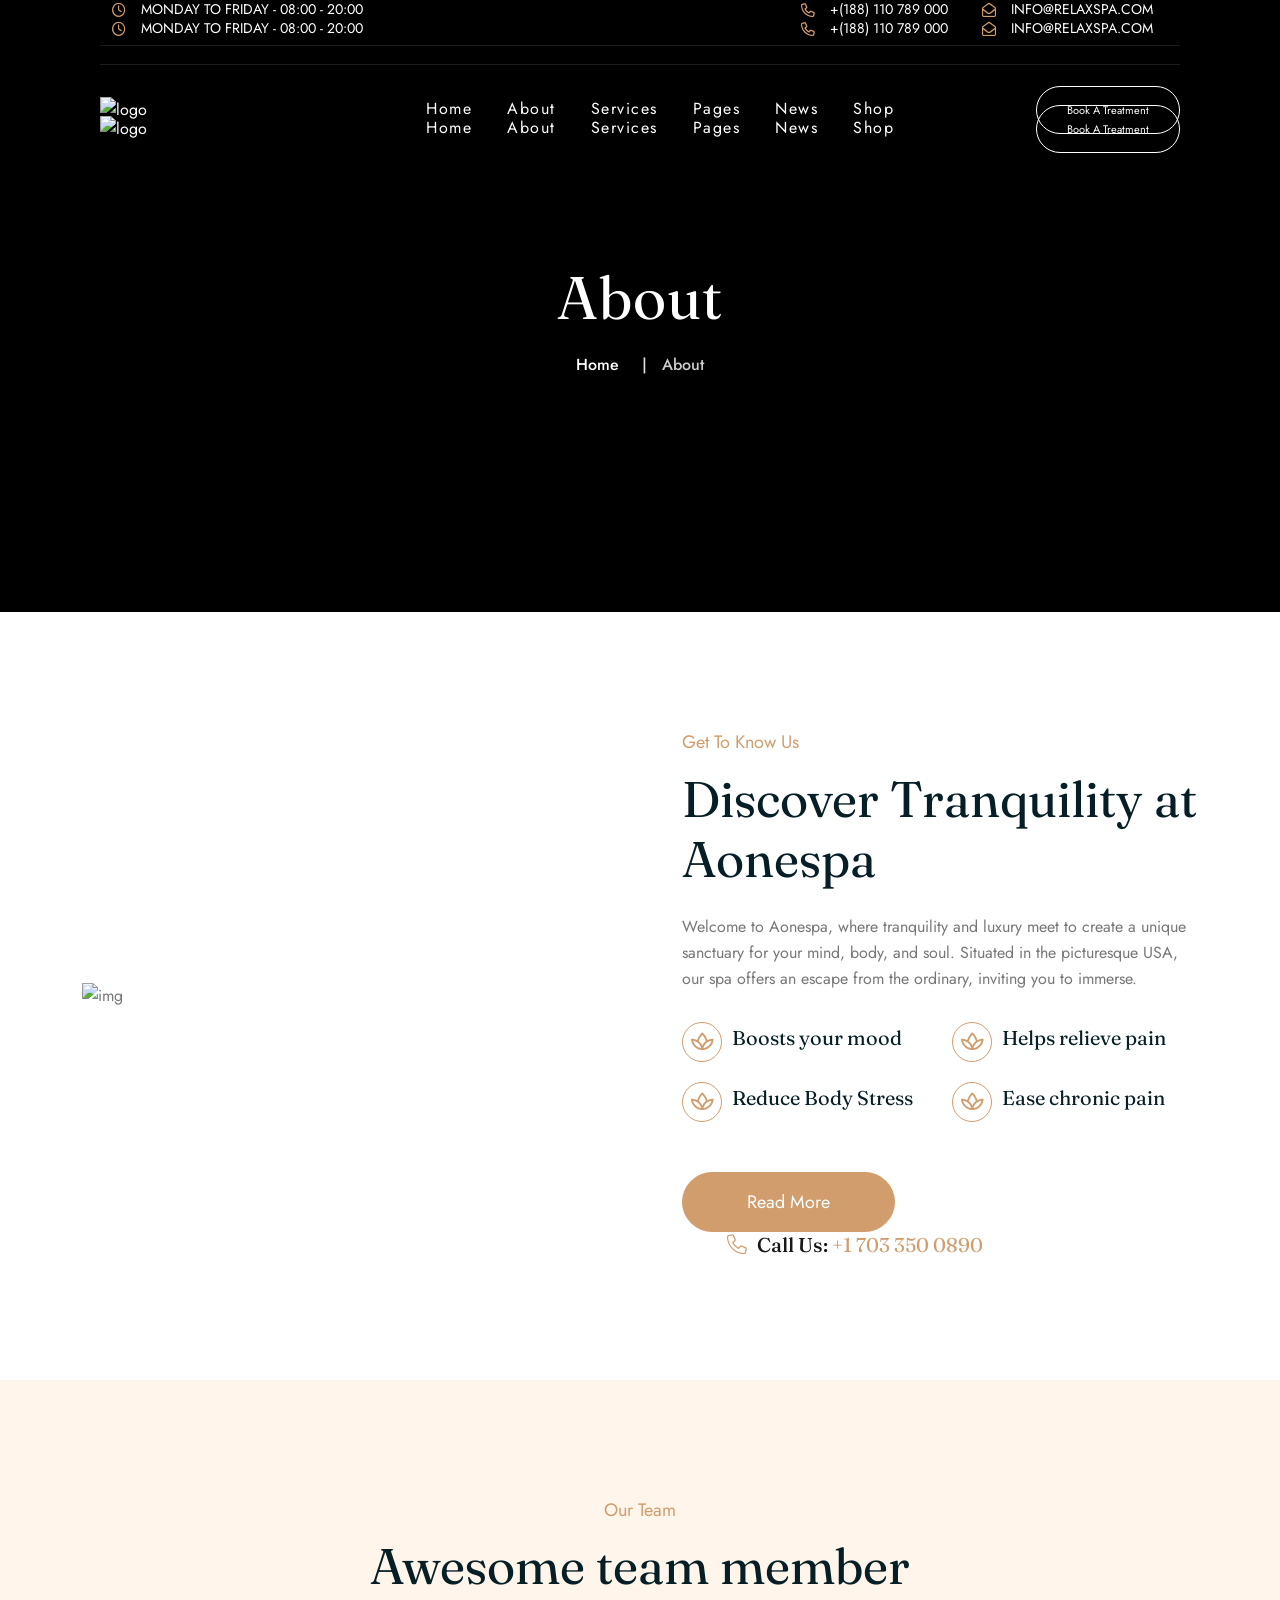
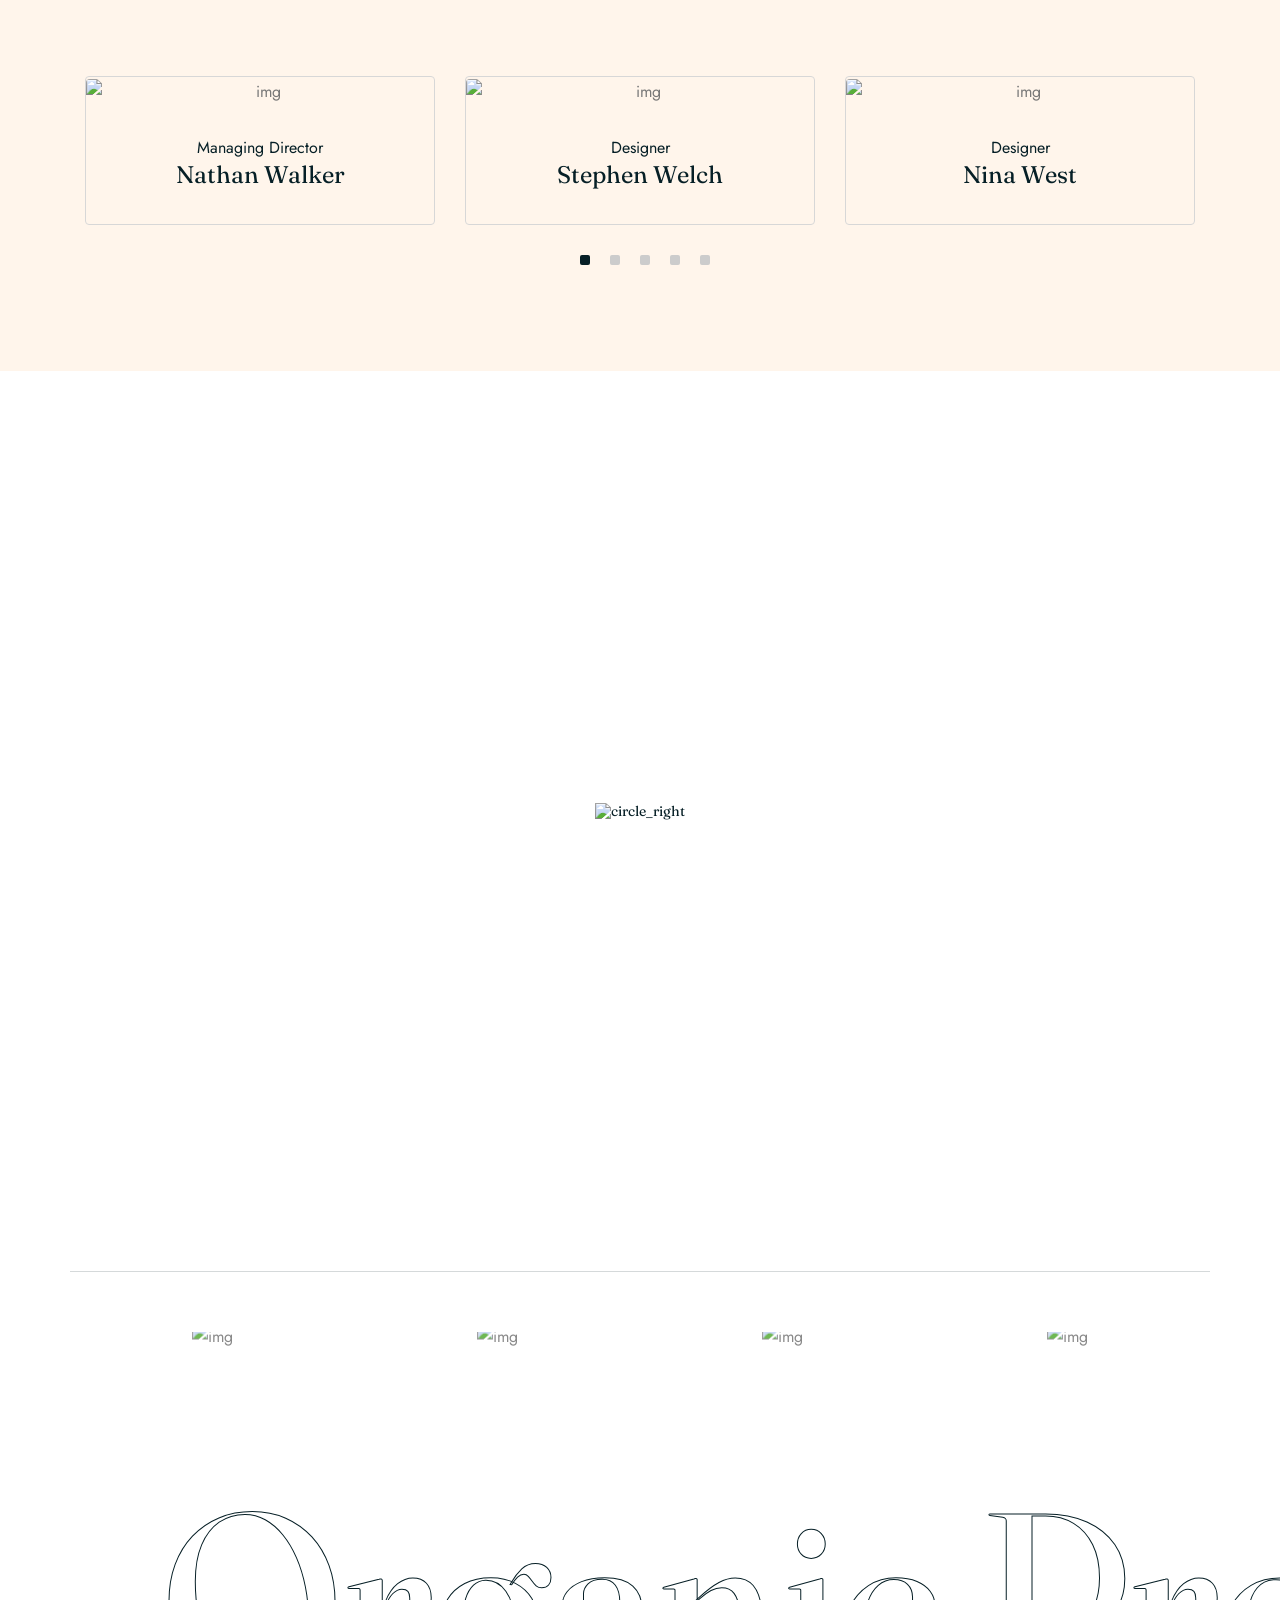
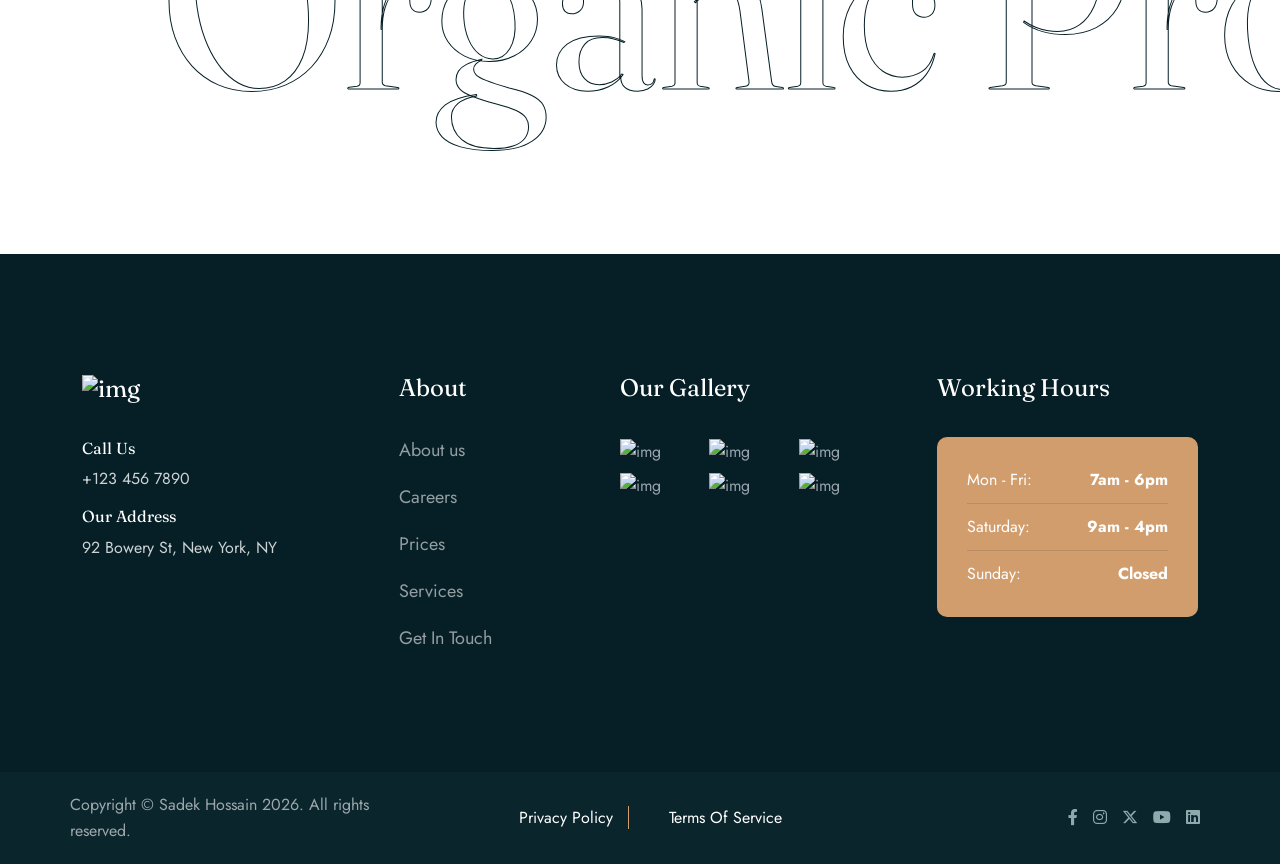
==== about.html @ 5526663e "Add files via upload" ====
<!doctype html>
<html class="no-js" lang="zxx">




<meta http-equiv="content-type" content="text/html;charset=UTF-8" /><!-- /Added by HTTrack -->
<head>
    <meta charset="utf-8">
    <meta http-equiv="x-ua-compatible" content="ie=edge">
    <title>RelaxSpa - Beauty Salon & Spa</title>
    <meta name="description" content="Aonespa - Beauty Salon & Spa PHP Template">
    <meta name="viewport" content="width=device-width, initial-scale=1">
    <link rel="shortcut icon" type="image/x-icon" href="img/favicon.ico">
    <!-- Place favicon.ico in the root directory -->

    <!-- CSS here -->
    <link rel="stylesheet" href="css/bootstrap.min.css">
    <link rel="stylesheet" href="css/animate.min.css">
    <link rel="stylesheet" href="css/magnific-popup.css">
    <link rel="stylesheet" href="fontawesome/css/all.min.css">
    <link rel="stylesheet" href="fontawesome-pro/css/all.min.css">
    <link rel="stylesheet" href="css/dripicons.css">
    <link rel="stylesheet" href="css/slick.css">
    <link rel="stylesheet" href="css/meanmenu.css">
    <link rel="stylesheet" href="css/default.css">
    <link rel="stylesheet" href="css/style.css">
    <link rel="stylesheet" href="css/responsive.css">
</head>

<body>
    <!--  Preloader  -->
    <div id="preloader">
        <div id="loading"> </div>
    </div>
    <!--  Preloader end  -->
    <!-- header -->
         <header class="header-area header">
     <div class="header-top second-header d-none d-lg-block">
         <div class="container-fluid">
             <div class="row align-items-center">
                 <div class="col-xl-6 col-lg-6 col-md-7 d-none d-md-block">
                     <div class="header-cta">
                         <ul>
                             <li>
                                 <div class="call-box">
                                     <div class="icon"><i class="fa-regular fa-clock"></i></div>
                                     <div class="text">
                                         Monday to Friday - <strong>08:00 - 20:00</strong>
                                     </div>
                                 </div>
                             </li>
                         </ul>
                     </div>
                 </div>
                 <div class="col-lg-6 col-md-6 d-none d-md-block text-right">
                     <div class="header-cta">
                         <ul>
                             <li>
                                 <div class="call-box">
                                     <div class="icon"><i class="fa-regular fa-phone"></i></div>
                                     <div class="text">
                                         <strong><a href="tel:+12345678900">+(188) 110 789 000</a></strong>
                                     </div>
                                 </div>
                             </li>
                             <li>
                                 <div class="call-box">
                                     <div class="icon"><i class="fa-regular fa-envelope-open"></i></div>
                                     <div class="text">
                                         <strong><a href="mailto:info@example.com">info@relaxspa.com</a></strong>
                                     </div>
                                 </div>
                             </li>
                         </ul>
                     </div>
                 </div>
             </div>
         </div>
     </div>
     <div id="header-sticky" class="menu-area">
         <div class="container-fluid pl-100 pr-100">
             <div class="second-menu">
                 <div class="row align-items-center">
                     <div class="col-xl-2 col-lg-2">
                         <div class="logo">
                             <a href="index.html"><img src="img/logo/logo.png" alt="logo"></a>
                         </div>
                     </div>
                     <div class="col-xl-8 col-lg-8">

                         <div class="main-menu text-center">
                             <nav id="mobile-menu">
                                 <ul>
                                     <li class="has-sub">
                                         <a href="index.html">Home</a>
                                         <!-- <ul>
                                             <li><a href="index.html">Home Page 01</a></li>
                                             <li><a href="index-2.html">Home Page 02</a></li>
                                         </ul> -->
                                     </li>
                                     <li><a href="about.html">About</a></li>

                                     <li class="has-sub">
                                         <a href="services.html">Services</a>
                                         <ul>
                                             <li> <a href="services.html">Services</a></li>
                                             <li> <a href="single-service.html">Services Details</a></li>
                                         </ul>
                                     </li>
                                     <li class="has-sub"><a href="#">Pages</a>
                                         <ul>
                                             <li><a href="projects.html">Gallery</a></li>
                                             <li><a href="faq.html">Faq</a></li>
                                             <li><a href="team.html">Team</a></li>
                                             <li><a href="team-single.html">Team Details</a></li>
                                             <li><a href="pricing.html">Pricing</a></li>


                                         </ul>
                                     </li>
                                     <li class="has-sub">
                                         <a href="blog.html">News</a>
                                         <ul>
                                             <li><a href="blog.html">Blog</a></li>
                                             <li><a href="blog-details.html">Blog Details</a></li>
                                         </ul>
                                     </li>
                                     
                                     <li><a href="shop.html">Shop</a></li>

                                 </ul>
                             </nav>
                         </div>
                     </div>
                     <div class="col-xl-2 col-lg-2 d-none d-lg-block text-right">
                         <a href="contact.html" class="top-btn mt-10 mb-10"><i class="fa-light fa-heart"></i> Book A Treatment </a>
                     </div>

                     <div class="col-12">
                         <div class="mobile-menu"></div>
                     </div>
                 </div>
             </div>
         </div>
     </div>
 </header>     <header class="header-area header">
     <div class="header-top second-header d-none d-lg-block">
         <div class="container-fluid">
             <div class="row align-items-center">
                 <div class="col-xl-6 col-lg-6 col-md-7 d-none d-md-block">
                     <div class="header-cta">
                         <ul>
                             <li>
                                 <div class="call-box">
                                     <div class="icon"><i class="fa-regular fa-clock"></i></div>
                                     <div class="text">
                                         Monday to Friday - <strong>08:00 - 20:00</strong>
                                     </div>
                                 </div>
                             </li>
                         </ul>
                     </div>
                 </div>
                 <div class="col-lg-6 col-md-6 d-none d-md-block text-right">
                     <div class="header-cta">
                         <ul>
                             <li>
                                 <div class="call-box">
                                     <div class="icon"><i class="fa-regular fa-phone"></i></div>
                                     <div class="text">
                                         <strong><a href="tel:+12345678900">+(188) 110 789 000</a></strong>
                                     </div>
                                 </div>
                             </li>
                             <li>
                                 <div class="call-box">
                                     <div class="icon"><i class="fa-regular fa-envelope-open"></i></div>
                                     <div class="text">
                                         <strong><a href="mailto:info@example.com">info@relaxspa.com</a></strong>
                                     </div>
                                 </div>
                             </li>
                         </ul>
                     </div>
                 </div>
             </div>
         </div>
     </div>
     <div id="header-sticky" class="menu-area">
         <div class="container-fluid pl-100 pr-100">
             <div class="second-menu">
                 <div class="row align-items-center">
                     <div class="col-xl-2 col-lg-2">
                         <div class="logo">
                             <a href="index.html"><img src="img/logo/logo.png" alt="logo"></a>
                         </div>
                     </div>
                     <div class="col-xl-8 col-lg-8">

                         <div class="main-menu text-center">
                             <nav id="mobile-menu">
                                 <ul>
                                     <li class="has-sub">
                                         <a href="index.html">Home</a>
                                         <!-- <ul>
                                             <li><a href="index.html">Home Page 01</a></li>
                                             <li><a href="index-2.html">Home Page 02</a></li>
                                         </ul> -->
                                     </li>
                                     <li><a href="about.html">About</a></li>

                                     <li class="has-sub">
                                         <a href="services.html">Services</a>
                                         <ul>
                                             <li> <a href="services.html">Services</a></li>
                                             <li> <a href="single-service.html">Services Details</a></li>
                                         </ul>
                                     </li>
                                     <li class="has-sub"><a href="#">Pages</a>
                                         <ul>
                                             <li><a href="projects.html">Gallery</a></li>
                                             <li><a href="faq.html">Faq</a></li>
                                             <li><a href="team.html">Team</a></li>
                                             <li><a href="team-single.html">Team Details</a></li>
                                             <li><a href="pricing.html">Pricing</a></li>


                                         </ul>
                                     </li>
                                     <li class="has-sub">
                                         <a href="blog.html">News</a>
                                         <ul>
                                             <li><a href="blog.html">Blog</a></li>
                                             <li><a href="blog-details.html">Blog Details</a></li>
                                         </ul>
                                     </li>
                                     
                                     <li><a href="shop.html">Shop</a></li>

                                 </ul>
                             </nav>
                         </div>
                     </div>
                     <div class="col-xl-2 col-lg-2 d-none d-lg-block text-right">
                         <a href="contact.html" class="top-btn mt-10 mb-10"><i class="fa-light fa-heart"></i> Book A Treatment </a>
                     </div>

                     <div class="col-12">
                         <div class="mobile-menu"></div>
                     </div>
                 </div>
             </div>
         </div>
     </div>
 </header>
    <!-- header-end -->

    <!-- main-area -->
    <main>

        <!-- breadcrumb-area -->
        <section class="breadcrumb-area d-flex align-items-center" style="background-image:url(img/slider/slider_bg1.jpg)">
            <div class="container">
                <div class="row align-items-center">
                    <div class="col-xl-12 col-lg-12">
                        <div class="breadcrumb-wrap text-center">
                            <div class="breadcrumb-title">
                                <h2>About</h2>
                                <div class="breadcrumb-wrap">

                                    <nav aria-label="breadcrumb">
                                        <ol class="breadcrumb">
                                            <li class="breadcrumb-item"><a href="index.html">Home</a></li>
                                            <li class="breadcrumb-item active" aria-current="page">About</li>
                                        </ol>
                                    </nav>
                                </div>
                            </div>
                        </div>
                    </div>

                </div>
            </div>
        </section>
        <!-- breadcrumb-area-end -->
        <!-- about-area -->
        <section class="about-area about-p pt-120 pb-120 p-relative fix">
            <div class="animations-02"><img src="img/bg/ani-img-01.png" alt="an-img-01"></div>
            <div class="container">
                <div class="row justify-content-center align-items-center">
                    <div class="col-lg-6 col-md-12 col-sm-12">
                        <div class="p-relative">
                            <div class="ab-img fade-slide left" data-delay=".4s">
                                <img src="img/features/feature.png" alt="img">
                            </div>

                            <div class="about-text second-about fade-slide right" data-delay=".4s">
                                <span>20+</span>
                                <p>Years of Experience</p>
                            </div>
                        </div>
                    </div>

                    <div class="col-lg-6 col-md-12 col-sm-12">
                        <div class="about-content s-about-content pl-30 fade-slide right" data-delay=".4s">
                            <div class="section-title second-title pb-25">
                                <h5 class="fade-slide bottom">Get to know us</h5>
                                <h2 class="move-line-3d">
                                    Discover Tranquility at Aonespa
                                </h2>
                            </div>
                            <p>Welcome to Aonespa, where tranquility and luxury meet to create a unique sanctuary for your mind, body, and soul. Situated in the picturesque USA, our spa offers an escape from the ordinary, inviting you to immerse.</p>

                            <div class="about-content3 mt-30 mb-20">
                                <div class="row justify-content-center align-items-center">
                                    <div class="col-md-6">
                                        <ul class="green mb-30">
                                            <li>
                                                <h6>Boosts your mood</h6>
                                            </li>
                                            <li>
                                                <h6>Reduce Body Stress</h6>
                                            </li>
                                        </ul>
                                    </div>
                                    <div class="col-md-6">
                                        <ul class="green mb-30">
                                            <li>
                                                <h6>Helps relieve pain</h6>
                                            </li>
                                            <li>
                                                <h6>Ease chronic pain</h6>
                                            </li>
                                        </ul>
                                    </div>
                                </div>
                            </div>
                            <a href="about.html" class="btn  smoth-scroll mr-15">Read More</a>
                            <span class="h-call-box">
                                <div class="icon">
                                    <i class="fa-light fa-phone"></i>
                                </div>
                                <div class="text">
                                    <strong>Call Us:</strong>
                                    <a href="tel:+917052101786"> +1 703 350 0890</a>
                                </div>
                            </span>
                        </div>
                    </div>

                </div>
            </div>
        </section>
        <!-- about-area-end -->

        <!-- team-area -->
        <section class="team-area fix p-relative pt-120 pb-90" style="background:#FFF5EB;">
            <div class="container">
                <div class="row justify-content-center align-items-center">
                    <div class="col-xl-6 col-lg-6">
                        <div class="section-title center-align text-center mb-80">
                            <h5 class="fade-slide bottom">Our Team</h5>
                            <h2 class="move-line-3d">
                                Awesome team member
                            </h2>
                        </div>
                    </div>
                </div>
                <div class="row team-active">
                    <div class="col-xl-3 col-lg-3">
                        <div class="single-team mb-30">
                            <div class="team-thumb">
                                <div class="brd">
                                    <img src="img/team/team-img1.jpg" alt="img">
                                    <div class="team-social">

                                        <ul>

                                            <li><a href="#"><i class="fa-brands fa-pinterest-p"></i></a></li>
                                            <li><a href="#"><i class="fab fa-instagram"></i></a></li>
                                            <li> <a href="#"><i class="fa-brands fa-x-twitter"></i></a></li>
                                            <li><a href="#"><i class="fab fa-facebook-f"></i></a></li>
                                        </ul>
                                    </div>
                                </div>
                                <div class="team-info">
                                    <p>Managing Director</p>
                                    <h4><a href="team-single.html">Nathan Walker</a></h4>

                                </div>
                            </div>
                        </div>
                    </div>
                    <div class="col-xl-3 col-lg-3">
                        <div class="single-team mb-30">
                            <div class="team-thumb">
                                <div class="brd">
                                    <img src="img/team/team-img2.jpg" alt="img">
                                    <div class="team-social">

                                        <ul>

                                            <li><a href="#"><i class="fa-brands fa-pinterest-p"></i></a></li>
                                            <li><a href="#"><i class="fab fa-instagram"></i></a></li>
                                            <li> <a href="#"><i class="fa-brands fa-x-twitter"></i></a></li>
                                            <li><a href="#"><i class="fab fa-facebook-f"></i></a></li>
                                        </ul>
                                    </div>
                                </div>
                                <div class="team-info">
                                    <p>Designer</p>
                                    <h4><a href="team-single.html">Stephen Welch</a></h4>
                                </div>
                            </div>
                        </div>
                    </div>
                    <div class="col-xl-3 col-lg-3">
                        <div class="single-team mb-30">
                            <div class="team-thumb">
                                <div class="brd">
                                    <img src="img/team/team-img3.jpg" alt="img">
                                    <div class="team-social">

                                        <ul>

                                            <li><a href="#"><i class="fa-brands fa-pinterest-p"></i></a></li>
                                            <li><a href="#"><i class="fab fa-instagram"></i></a></li>
                                            <li> <a href="#"><i class="fa-brands fa-x-twitter"></i></a></li>
                                            <li><a href="#"><i class="fab fa-facebook-f"></i></a></li>
                                        </ul>
                                    </div>
                                </div>
                                <div class="team-info">
                                    <p>Designer</p>
                                    <h4><a href="team-single.html">Nina West</a></h4>
                                </div>
                            </div>
                        </div>
                    </div>
                    <div class="col-xl-3 col-lg-3">
                        <div class="single-team mb-30">
                            <div class="team-thumb">
                                <div class="brd">
                                    <img src="img/team/team-img5.jpg" alt="img">
                                    <div class="team-social">

                                        <ul>

                                            <li><a href="#"><i class="fa-brands fa-pinterest-p"></i></a></li>
                                            <li><a href="#"><i class="fab fa-instagram"></i></a></li>
                                            <li> <a href="#"><i class="fa-brands fa-x-twitter"></i></a></li>
                                            <li><a href="#"><i class="fab fa-facebook-f"></i></a></li>
                                        </ul>
                                    </div>
                                </div>
                                <div class="team-info">
                                    <p>Designer</p>
                                    <h4><a href="team-single.html">Jack Martin</a></h4>
                                </div>
                            </div>

                        </div>
                    </div>
                    <div class="col-xl-3 col-lg-3">
                        <div class="single-team mb-30">
                            <div class="team-thumb">
                                <div class="brd">
                                    <img src="img/team/team-img6.jpg" alt="img">
                                    <div class="team-social">
                                        <ul>

                                            <li><a href="#"><i class="fa-brands fa-pinterest-p"></i></a></li>
                                            <li><a href="#"><i class="fab fa-instagram"></i></a></li>
                                            <li> <a href="#"><i class="fa-brands fa-x-twitter"></i></a></li>
                                            <li><a href="#"><i class="fab fa-facebook-f"></i></a></li>
                                        </ul>
                                    </div>
                                </div>
                                <div class="team-info">
                                    <p>Designer</p>
                                    <h4><a href="team-single.html">Elizabeth Joseph</a></h4>
                                </div>
                            </div>
                        </div>
                    </div>
                </div>
            </div>
        </section>
        <!-- team-area-end -->
        <!-- video-area -->
        <section id="video" class="video-area p-relative mt-120">
            <div class="container">
                <div class="row">
                    <div class="col-12">
                        <div class="s-video-wrap" style="background-image:url(img/bg/video-img.jpg)">
                            <div class="s-video-content text-center">
                                <h6><a href="https://www.youtube.com/watch?v=7e90gBu4pas" class="popup-video mb-50"><img src="img/bg/play-button.png" alt="circle_right"></a></h6>

                            </div>
                        </div>
                    </div>

                </div>
            </div>
        </section>
        <!-- video-area-end -->
        <!-- brand-area-end -->
        <div class="brand-area mt-120">
            <div class="container">
                <div class="row brand-active mb-100">
                    <div class="col-xl-2">
                        <div class="single-brand fade-slide top">
                            <img src="img/brand/clogo1.png" alt="img">
                        </div>
                    </div>
                    <div class="col-xl-2">
                        <div class="single-brand fade-slide top">
                            <img src="img/brand/clogo2.png" alt="img">
                        </div>
                    </div>
                    <div class="col-xl-2">
                        <div class="single-brand fade-slide top">
                            <img src="img/brand/clogo3.png" alt="img">
                        </div>
                    </div>
                    <div class="col-xl-2">
                        <div class="single-brand fade-slide top">
                            <img src="img/brand/clogo4.png" alt="img">
                        </div>
                    </div>
                    <div class="col-xl-2">
                        <div class="single-brand fade-slide top">
                            <img src="img/brand/clogo5.png" alt="img">
                        </div>
                    </div>
                    <div class="col-xl-2">
                        <div class="single-brand fade-slide top">
                            <img src="img/brand/clogo3.png" alt="img">
                        </div>
                    </div>
                </div>
            </div>
        </div>
        <!-- brand-area-end -->
        <!-- scrollbox2-area -->
        <div class="scrollbox2 fix pb-120">
            <div class="scrollbox scrollbox--secondary scrollbox--reverse">
                <div class="scrollbox__item">
                    <div class="section-t">
                        <h2>Clinical Treatments <i class="fa-solid fa-star-of-life"></i></h2>
                    </div>
                </div>
                <div class="scrollbox__item">
                    <div class="section-t">
                        <h2>Organic Products <i class="fa-solid fa-star-of-life"></i></h2>
                    </div>
                </div>
                <div class="scrollbox__item">
                    <div class="section-t">
                        <h2>Toxins Free <i class="fa-solid fa-star-of-life"></i></h2>
                    </div>
                </div>
            </div>
        </div>
        <!-- scrollbox2-area-end -->
    </main>
    <!-- main-area-end -->
    <!-- footer -->
     <footer class="footer-bg footer-p" style="background-color: #061F26;">
     <div class="footer-top  pt-120 pb-90">
         <div class="container">
             <div class="row justify-content-between">

                 <div class="col-xl-3 col-lg-6 col-sm-6">
                     <div class="footer-widget mb-30">
                         <div class="f-widget-title">
                             <h2> <img src="img/logo/logo.png" alt="img"></h2>
                         </div>
                         <div class="f-contact">
                             <ul>
                                 <li>
                                     <h6>Call Us</h6>
                                     <span>+123 456 7890</span>
                                 </li>
                                 <li>
                                     <h6>Our Address</h6>
                                     <span>92 Bowery St, New York, NY</span>
                                 </li>
                             </ul>
                         </div>
                     </div>
                 </div>
                 <div class="col-xl-2 col-lg-6 col-sm-6">
                     <div class="footer-widget mb-30">
                         <div class="f-widget-title">
                             <h2>About</h2>
                         </div>
                         <div class="footer-link">
                             <ul>
                                 <li><a href="index.html">About us</a></li>
                                 <li><a href="about.html"> Careers</a></li>
                                 <li><a href="pricing.html"> Prices </a></li>
                                 <li><a href="services.html"> Services</a></li>
                                 <li><a href="contact.html">Get In Touch </a></li>
                             </ul>
                         </div>
                     </div>
                 </div>
                 <div class="col-xl-3 col-lg-6 col-sm-6">
                     <div class="footer-widget mb-30">
                         <div class="f-widget-title">
                             <h2>Our Gallery</h2>
                         </div>
                         <div class="f-insta">
                             <ul>
                                 <li><a href="#"><img src="img/instagram/f-galler-01.png" alt="img"></a></li>
                                 <li><a href="#"><img src="img/instagram/f-galler-02.png" alt="img"></a></li>
                                 <li><a href="#"><img src="img/instagram/f-galler-03.png" alt="img"></a></li>
                                 <li><a href="#"><img src="img/instagram/f-galler-04.png" alt="img"></a></li>
                                 <li><a href="#"><img src="img/instagram/f-galler-05.png" alt="img"></a></li>
                                 <li><a href="#"><img src="img/instagram/f-galler-06.png" alt="img"></a></li>
                             </ul>
                         </div>
                     </div>
                 </div>
                 <div class="col-xl-3 col-lg-6 col-sm-6">
                     <div class="footer-widget mb-30">
                         <div class="f-widget-title">
                             <h2>Working Hours</h2>
                         </div>
                         <div class="f-work-hour">
                             <ul>
                                 <li><span>Mon - Fri:</span> <strong>7am - 6pm</strong></li>
                                 <li><span>Saturday:</span> <strong>9am - 4pm</strong></li>
                                 <li><span>Sunday:</span> <strong>Closed</strong></li>
                             </ul>
                         </div>
                     </div>
                 </div>
             </div>
         </div>
     </div>
     <div class="copyright-wrap" style="background: #0B252D;">
         <div class="container">
             <div class="row align-items-center">
                 <div class="col-lg-4 col-md-6 ">
                     <div class="copy-text">
                         Copyright &copy; Sadek Hossain 2026. All rights reserved.
                     </div>
                 </div>
                 <div class="col-lg-4 col-md-6 text-center">
                     <ul>
                         <li><a href="#">Privacy Policy</a></li>
                         <li><a href="#">Terms Of Service</a></li>
                     </ul>
                 </div>
                 <div class="col-lg-4 col-md-12 text-right text-xl-right">
                     <div class="footer-social">
                         <a href="#"><i class="fab fa-facebook-f"></i></a>
                         <a href="#"><i class="fab fa-instagram"></i></a>
                         <a href="#"><i class="fa-brands fa-x-twitter"></i></a>
                         <a href="#"><i class="fab fa-youtube"></i></a>
                         <a href="#"><i class="fab fa-linkedin"></i></a>
                     </div>
                 </div>
             </div>

         </div>
     </div>
 </footer>
    <!-- footer-end -->

    <!-- JS here -->
    <script src="js/vendor/modernizr-3.5.0.min.js"></script>
    <script src="js/vendor/jquery.min.js"></script>
    <script src="js/jquery-migrate-3.4.1.min.html"></script>
    <script src="js/popper.min.js"></script>
    <script src="js/bootstrap.min.js"></script>
    <script src="js/slick.min.js"></script>
    <script src="js/ajax-form.js"></script>
    <script src="js/paroller.js"></script>
    <script src="js/js_isotope.pkgd.min.js"></script>
    <script src="js/imagesloaded.min.js"></script>
    <script src="js/parallax.min.js"></script>
    <script src="js/jquery.waypoints.min.js"></script>
    <script src="js/jquery.counterup.min.js"></script>
    <script src="js/jquery.scrollUp.min.js"></script>
    <script src="js/jquery.meanmenu.min.js"></script>
    <script src="js/parallax-scroll.js"></script>
    <script src="js/gsap.min.js"></script>
    <script src="js/ScrollTrigger.min.js"></script>
    <script src="js/SplitText.min.js"></script>
    <script src="js/jquery.magnific-popup.min.js"></script>
    <script src="js/element-in-view.js"></script>
    <script src="js/main.js"></script>
</body>



</html>
---- css/dripicons.css ----
@charset "UTF-8";

@font-face {
  font-family: "dripicons-v2";
  src:url("../fonts/dripicons-v2.eot");
  src:url("../fonts/dripicons-v2d41d.eot?#iefix") format("embedded-opentype"),
    url("../fonts/dripicons-v2.woff") format("woff"),
    url("../fonts/dripicons-v2.ttf") format("truetype"),
    url("../fonts/dripicons-v2.svg#dripicons-v2") format("svg");
  font-weight: normal;
  font-style: normal;

}

[data-icon]:before {
  font-family: "dripicons-v2" !important;
  content: attr(data-icon);
  font-style: normal !important;
  font-weight: normal !important;
  font-variant: normal !important;
  text-transform: none !important;
  speak: none;
  line-height: 1;
  -webkit-font-smoothing: antialiased;
  -moz-osx-font-smoothing: grayscale;
}

[class^="dripicons-"]:before,
[class*=" dripicons-"]:before {
  font-family: "dripicons-v2" !important;
  font-style: normal !important;
  font-weight: normal !important;
  font-variant: normal !important;
  text-transform: none !important;
  speak: none;
  line-height: 1;
  -webkit-font-smoothing: antialiased;
  -moz-osx-font-smoothing: grayscale;
}

.dripicons-alarm:before {
  content: "\61";
}
.dripicons-align-center:before {
  content: "\62";
}
.dripicons-align-justify:before {
  content: "\63";
}
.dripicons-align-left:before {
  content: "\64";
}
.dripicons-align-right:before {
  content: "\65";
}
.dripicons-anchor:before {
  content: "\66";
}
.dripicons-archive:before {
  content: "\67";
}
.dripicons-arrow-down:before {
  content: "\68";
}
.dripicons-arrow-left:before {
  content: "\69";
}
.dripicons-arrow-right:before {
  content: "\6a";
}
.dripicons-arrow-thin-down:before {
  content: "\6b";
}
.dripicons-arrow-thin-left:before {
  content: "\6c";
}
.dripicons-arrow-thin-right:before {
  content: "\6d";
}
.dripicons-arrow-thin-up:before {
  content: "\6e";
}
.dripicons-arrow-up:before {
  content: "\6f";
}
.dripicons-article:before {
  content: "\70";
}
.dripicons-backspace:before {
  content: "\71";
}
.dripicons-basket:before {
  content: "\72";
}
.dripicons-basketball:before {
  content: "\73";
}
.dripicons-battery-empty:before {
  content: "\74";
}
.dripicons-battery-full:before {
  content: "\75";
}
.dripicons-battery-low:before {
  content: "\76";
}
.dripicons-battery-medium:before {
  content: "\77";
}
.dripicons-bell:before {
  content: "\78";
}
.dripicons-blog:before {
  content: "\79";
}
.dripicons-bluetooth:before {
  content: "\7a";
}
.dripicons-bold:before {
  content: "\41";
}
.dripicons-bookmark:before {
  content: "\42";
}
.dripicons-bookmarks:before {
  content: "\43";
}
.dripicons-box:before {
  content: "\44";
}
.dripicons-briefcase:before {
  content: "\45";
}
.dripicons-brightness-low:before {
  content: "\46";
}
.dripicons-brightness-max:before {
  content: "\47";
}
.dripicons-brightness-medium:before {
  content: "\48";
}
.dripicons-broadcast:before {
  content: "\49";
}
.dripicons-browser:before {
  content: "\4a";
}
.dripicons-browser-upload:before {
  content: "\4b";
}
.dripicons-brush:before {
  content: "\4c";
}
.dripicons-calendar:before {
  content: "\4d";
}
.dripicons-camcorder:before {
  content: "\4e";
}
.dripicons-camera:before {
  content: "\4f";
}
.dripicons-card:before {
  content: "\50";
}
.dripicons-cart:before {
  content: "\51";
}
.dripicons-checklist:before {
  content: "\52";
}
.dripicons-checkmark:before {
  content: "\53";
}
.dripicons-chevron-down:before {
  content: "\54";
}
.dripicons-chevron-left:before {
  content: "\55";
}
.dripicons-chevron-right:before {
  content: "\56";
}
.dripicons-chevron-up:before {
  content: "\57";
}
.dripicons-clipboard:before {
  content: "\58";
}
.dripicons-clock:before {
  content: "\59";
}
.dripicons-clockwise:before {
  content: "\5a";
}
.dripicons-cloud:before {
  content: "\30";
}
.dripicons-cloud-download:before {
  content: "\31";
}
.dripicons-cloud-upload:before {
  content: "\32";
}
.dripicons-code:before {
  content: "\33";
}
.dripicons-contract:before {
  content: "\34";
}
.dripicons-contract-2:before {
  content: "\35";
}
.dripicons-conversation:before {
  content: "\36";
}
.dripicons-copy:before {
  content: "\37";
}
.dripicons-crop:before {
  content: "\38";
}
.dripicons-cross:before {
  content: "\39";
}
.dripicons-crosshair:before {
  content: "\21";
}
.dripicons-cutlery:before {
  content: "\22";
}
.dripicons-device-desktop:before {
  content: "\23";
}
.dripicons-device-mobile:before {
  content: "\24";
}
.dripicons-device-tablet:before {
  content: "\25";
}
.dripicons-direction:before {
  content: "\26";
}
.dripicons-disc:before {
  content: "\27";
}
.dripicons-document:before {
  content: "\28";
}
.dripicons-document-delete:before {
  content: "\29";
}
.dripicons-document-edit:before {
  content: "\2a";
}
.dripicons-document-new:before {
  content: "\2b";
}
.dripicons-document-remove:before {
  content: "\2c";
}
.dripicons-dot:before {
  content: "\2d";
}
.dripicons-dots-2:before {
  content: "\2e";
}
.dripicons-dots-3:before {
  content: "\2f";
}
.dripicons-download:before {
  content: "\3a";
}
.dripicons-duplicate:before {
  content: "\3b";
}
.dripicons-enter:before {
  content: "\3c";
}
.dripicons-exit:before {
  content: "\3d";
}
.dripicons-expand:before {
  content: "\3e";
}
.dripicons-expand-2:before {
  content: "\3f";
}
.dripicons-experiment:before {
  content: "\40";
}
.dripicons-export:before {
  content: "\5b";
}
.dripicons-feed:before {
  content: "\5d";
}
.dripicons-flag:before {
  content: "\5e";
}
.dripicons-flashlight:before {
  content: "\5f";
}
.dripicons-folder:before {
  content: "\60";
}
.dripicons-folder-open:before {
  content: "\7b";
}
.dripicons-forward:before {
  content: "\7c";
}
.dripicons-gaming:before {
  content: "\7d";
}
.dripicons-gear:before {
  content: "\7e";
}
.dripicons-graduation:before {
  content: "\5c";
}
.dripicons-graph-bar:before {
  content: "\e000";
}
.dripicons-graph-line:before {
  content: "\e001";
}
.dripicons-graph-pie:before {
  content: "\e002";
}
.dripicons-headset:before {
  content: "\e003";
}
.dripicons-heart:before {
  content: "\e004";
}
.dripicons-help:before {
  content: "\e005";
}
.dripicons-home:before {
  content: "\e006";
}
.dripicons-hourglass:before {
  content: "\e007";
}
.dripicons-inbox:before {
  content: "\e008";
}
.dripicons-information:before {
  content: "\e009";
}
.dripicons-italic:before {
  content: "\e00a";
}
.dripicons-jewel:before {
  content: "\e00b";
}
.dripicons-lifting:before {
  content: "\e00c";
}
.dripicons-lightbulb:before {
  content: "\e00d";
}
.dripicons-link:before {
  content: "\e00e";
}
.dripicons-link-broken:before {
  content: "\e00f";
}
.dripicons-list:before {
  content: "\e010";
}
.dripicons-loading:before {
  content: "\e011";
}
.dripicons-location:before {
  content: "\e012";
}
.dripicons-lock:before {
  content: "\e013";
}
.dripicons-lock-open:before {
  content: "\e014";
}
.dripicons-mail:before {
  content: "\e015";
}
.dripicons-map:before {
  content: "\e016";
}
.dripicons-media-loop:before {
  content: "\e017";
}
.dripicons-media-next:before {
  content: "\e018";
}
.dripicons-media-pause:before {
  content: "\e019";
}
.dripicons-media-play:before {
  content: "\e01a";
}
.dripicons-media-previous:before {
  content: "\e01b";
}
.dripicons-media-record:before {
  content: "\e01c";
}
.dripicons-media-shuffle:before {
  content: "\e01d";
}
.dripicons-media-stop:before {
  content: "\e01e";
}
.dripicons-medical:before {
  content: "\e01f";
}
.dripicons-menu:before {
  content: "\e020";
}
.dripicons-message:before {
  content: "\e021";
}
.dripicons-meter:before {
  content: "\e022";
}
.dripicons-microphone:before {
  content: "\e023";
}
.dripicons-minus:before {
  content: "\e024";
}
.dripicons-monitor:before {
  content: "\e025";
}
.dripicons-move:before {
  content: "\e026";
}
.dripicons-music:before {
  content: "\e027";
}
.dripicons-network-1:before {
  content: "\e028";
}
.dripicons-network-2:before {
  content: "\e029";
}
.dripicons-network-3:before {
  content: "\e02a";
}
.dripicons-network-4:before {
  content: "\e02b";
}
.dripicons-network-5:before {
  content: "\e02c";
}
.dripicons-pamphlet:before {
  content: "\e02d";
}
.dripicons-paperclip:before {
  content: "\e02e";
}
.dripicons-pencil:before {
  content: "\e02f";
}
.dripicons-phone:before {
  content: "\e030";
}
.dripicons-photo:before {
  content: "\e031";
}
.dripicons-photo-group:before {
  content: "\e032";
}
.dripicons-pill:before {
  content: "\e033";
}
.dripicons-pin:before {
  content: "\e034";
}
.dripicons-plus:before {
  content: "\e035";
}
.dripicons-power:before {
  content: "\e036";
}
.dripicons-preview:before {
  content: "\e037";
}
.dripicons-print:before {
  content: "\e038";
}
.dripicons-pulse:before {
  content: "\e039";
}
.dripicons-question:before {
  content: "\e03a";
}
.dripicons-reply:before {
  content: "\e03b";
}
.dripicons-reply-all:before {
  content: "\e03c";
}
.dripicons-return:before {
  content: "\e03d";
}
.dripicons-retweet:before {
  content: "\e03e";
}
.dripicons-rocket:before {
  content: "\e03f";
}
.dripicons-scale:before {
  content: "\e040";
}
.dripicons-search:before {
  content: "\e041";
}
.dripicons-shopping-bag:before {
  content: "\e042";
}
.dripicons-skip:before {
  content: "\e043";
}
.dripicons-stack:before {
  content: "\e044";
}
.dripicons-star:before {
  content: "\e045";
}
.dripicons-stopwatch:before {
  content: "\e046";
}
.dripicons-store:before {
  content: "\e047";
}
.dripicons-suitcase:before {
  content: "\e048";
}
.dripicons-swap:before {
  content: "\e049";
}
.dripicons-tag:before {
  content: "\e04a";
}
.dripicons-tag-delete:before {
  content: "\e04b";
}
.dripicons-tags:before {
  content: "\e04c";
}
.dripicons-thumbs-down:before {
  content: "\e04d";
}
.dripicons-thumbs-up:before {
  content: "\e04e";
}
.dripicons-ticket:before {
  content: "\e04f";
}
.dripicons-time-reverse:before {
  content: "\e050";
}
.dripicons-to-do:before {
  content: "\e051";
}
.dripicons-toggles:before {
  content: "\e052";
}
.dripicons-trash:before {
  content: "\e053";
}
.dripicons-trophy:before {
  content: "\e054";
}
.dripicons-upload:before {
  content: "\e055";
}
.dripicons-user:before {
  content: "\e056";
}
.dripicons-user-group:before {
  content: "\e057";
}
.dripicons-user-id:before {
  content: "\e058";
}
.dripicons-vibrate:before {
  content: "\e059";
}
.dripicons-view-apps:before {
  content: "\e05a";
}
.dripicons-view-list:before {
  content: "\e05b";
}
.dripicons-view-list-large:before {
  content: "\e05c";
}
.dripicons-view-thumb:before {
  content: "\e05d";
}
.dripicons-volume-full:before {
  content: "\e05e";
}
.dripicons-volume-low:before {
  content: "\e05f";
}
.dripicons-volume-medium:before {
  content: "\e060";
}
.dripicons-volume-off:before {
  content: "\e061";
}
.dripicons-wallet:before {
  content: "\e062";
}
.dripicons-warning:before {
  content: "\e063";
}
.dripicons-web:before {
  content: "\e064";
}
.dripicons-weight:before {
  content: "\e065";
}
.dripicons-wifi:before {
  content: "\e066";
}
.dripicons-wrong:before {
  content: "\e067";
}
.dripicons-zoom-in:before {
  content: "\e068";
}
.dripicons-zoom-out:before {
  content: "\e069";
}
---- css/default.css ----
/* Deafult Margin & Padding */
/*-- Margin Top --*/
.mt-5 {
	margin-top: 5px;
}
.mt-10 {
	margin-top: 10px;
}
.mt-15 {
	margin-top: 15px;
}
.mt-20 {
	margin-top: 20px;
}
.mt-25 {
	margin-top: 25px;
}
.mt-30 {
	margin-top: 30px;
}
.mt-35 {
	margin-top: 35px;
}
.mt-40 {
	margin-top: 40px;
}
.mt-45 {
	margin-top: 45px;
}
.mt-50 {
	margin-top: 50px;
}
.mt-55 {
	margin-top: 55px;
}
.mt-60 {
	margin-top: 60px;
}
.mt-65 {
	margin-top: 65px;
}
.mt-70 {
	margin-top: 70px;
}
.mt-75 {
	margin-top: 75px;
}
.mt-80 {
	margin-top: 80px;
}
.mt-85 {
	margin-top: 85px;
}
.mt-90 {
	margin-top: 90px;
}
.mt-95 {
	margin-top: 95px;
}
.mt-100 {
	margin-top: 100px;
}
.mt-105 {
	margin-top: 105px;
}
.mt-110 {
	margin-top: 110px;
}
.mt-115 {
	margin-top: 115px;
}
.mt-120 {
	margin-top: 120px;
}
.mt-125 {
	margin-top: 125px;
}
.mt-130 {
	margin-top: 130px;
}
.mt-135 {
	margin-top: 135px;
}
.mt-140 {
	margin-top: 140px;
}
.mt-145 {
	margin-top: 145px;
}
.mt-150 {
	margin-top: 150px;
}
.mt-155 {
	margin-top: 155px;
}
.mt-160 {
	margin-top: 160px;
}
.mt-165 {
	margin-top: 165px;
}
.mt-170 {
	margin-top: 170px;
}
.mt-175 {
	margin-top: 175px;
}
.mt-180 {
	margin-top: 180px;
}
.mt-185 {
	margin-top: 185px;
}
.mt-190 {
	margin-top: 190px;
}
.mt-195 {
	margin-top: 195px;
}
.mt-200 {
	margin-top: 200px;
}
/*-- Margin Bottom --*/

.mb-5 {
	margin-bottom: 5px;
}
.mb-10 {
	margin-bottom: 10px;
}
.mb-15 {
	margin-bottom: 15px;
}
.mb-20 {
	margin-bottom: 20px;
}
.mb-25 {
	margin-bottom: 25px;
}
.mb-30 {
	margin-bottom: 30px;
}
.mb-35 {
	margin-bottom: 35px;
}
.mb-40 {
	margin-bottom: 40px;
}
.mb-45 {
	margin-bottom: 45px;
}
.mb-50 {
	margin-bottom: 50px;
}
.mb-55 {
	margin-bottom: 55px;
}
.mb-60 {
	margin-bottom: 60px;
}
.mb-65 {
	margin-bottom: 65px;
}
.mb-70 {
	margin-bottom: 70px;
}
.mb-75 {
	margin-bottom: 75px;
}
.mb-80 {
	margin-bottom: 80px;
}
.mb-85 {
	margin-bottom: 85px;
}
.mb-90 {
	margin-bottom: 90px;
}
.mb-95 {
	margin-bottom: 95px;
}
.mb-100 {
	margin-bottom: 100px;
}
.mb-105 {
	margin-bottom: 105px;
}
.mb-110 {
	margin-bottom: 110px;
}
.mb-115 {
	margin-bottom: 115px;
}
.mb-120 {
	margin-bottom: 120px;
}
.mb-125 {
	margin-bottom: 125px;
}
.mb-130 {
	margin-bottom: 130px;
}
.mb-135 {
	margin-bottom: 135px;
}
.mb-140 {
	margin-bottom: 140px;
}
.mb-145 {
	margin-bottom: 145px;
}
.mb-150 {
	margin-bottom: 150px;
}
.mb-155 {
	margin-bottom: 155px;
}
.mb-160 {
	margin-bottom: 160px;
}
.mb-165 {
	margin-bottom: 165px;
}
.mb-170 {
	margin-bottom: 170px;
}
.mb-175 {
	margin-bottom: 175px;
}
.mb-180 {
	margin-bottom: 180px;
}
.mb-185 {
	margin-bottom: 185px;
}
.mb-190 {
	margin-bottom: 190px;
}
.mb-195 {
	margin-bottom: 195px;
}
.mb-200 {
	margin-bottom: 200px;
}
/*-- Padding Top --*/

.pt-5 {
	padding-top: 5px;
}
.pt-10 {
	padding-top: 10px;
}
.pt-15 {
	padding-top: 15px;
}
.pt-20 {
	padding-top: 20px;
}
.pt-25 {
	padding-top: 25px;
}
.pt-30 {
	padding-top: 30px;
}
.pt-35 {
	padding-top: 35px;
}
.pt-40 {
	padding-top: 40px;
}
.pt-45 {
	padding-top: 45px;
}
.pt-50 {
	padding-top: 50px;
}
.pt-55 {
	padding-top: 55px;
}
.pt-60 {
	padding-top: 60px;
}
.pt-65 {
	padding-top: 65px;
}
.pt-70 {
	padding-top: 70px;
}
.pt-75 {
	padding-top: 75px;
}
.pt-80 {
	padding-top: 80px;
}
.pt-85 {
	padding-top: 85px;
}
.pt-90 {
	padding-top: 90px;
}
.pt-95 {
	padding-top: 95px;
}
.pt-100 {
	padding-top: 100px;
}
.pt-105 {
	padding-top: 105px;
}
.pt-110 {
	padding-top: 110px;
}
.pt-115 {
	padding-top: 115px;
}
.pt-120 {
	padding-top: 120px;
}
.pt-125 {
	padding-top: 125px;
}
.pt-130 {
	padding-top: 130px;
}
.pt-135 {
	padding-top: 135px;
}
.pt-140 {
	padding-top: 140px;
}
.pt-145 {
	padding-top: 145px;
}
.pt-150 {
	padding-top: 150px;
}
.pt-155 {
	padding-top: 155px;
}
.pt-160 {
	padding-top: 160px;
}
.pt-165 {
	padding-top: 165px;
}
.pt-170 {
	padding-top: 170px;
}
.pt-175 {
	padding-top: 175px;
}
.pt-180 {
	padding-top: 180px;
}
.pt-185 {
	padding-top: 185px;
}
.pt-190 {
	padding-top: 190px;
}
.pt-195 {
	padding-top: 195px;
}
.pt-200 {
	padding-top: 200px;
}
.pt-113 {
	padding-top: 113px;
}
/*-- Padding Bottom --*/

.pb-5 {
	padding-bottom: 5px;
}
.pb-10 {
	padding-bottom: 10px;
}
.pb-15 {
	padding-bottom: 15px;
}
.pb-20 {
	padding-bottom: 20px;
}
.pb-25 {
	padding-bottom: 25px;
}
.pb-30 {
	padding-bottom: 30px;
}
.pb-35 {
	padding-bottom: 35px;
}
.pb-40 {
	padding-bottom: 40px;
}
.pb-45 {
	padding-bottom: 45px;
}
.pb-50 {
	padding-bottom: 50px;
}
.pb-55 {
	padding-bottom: 55px;
}
.pb-60 {
	padding-bottom: 60px;
}
.pb-65 {
	padding-bottom: 65px;
}
.pb-70 {
	padding-bottom: 70px;
}
.pb-75 {
	padding-bottom: 75px;
}
.pb-80 {
	padding-bottom: 80px;
}
.pb-85 {
	padding-bottom: 85px;
}
.pb-90 {
	padding-bottom: 90px;
}
.pb-95 {
	padding-bottom: 95px;
}
.pb-100 {
	padding-bottom: 100px;
}
.pb-105 {
	padding-bottom: 105px;
}
.pb-110 {
	padding-bottom: 110px;
}
.pb-115 {
	padding-bottom: 115px;
}
.pb-120 {
	padding-bottom: 120px;
}
.pb-125 {
	padding-bottom: 125px;
}
.pb-130 {
	padding-bottom: 130px;
}
.pb-135 {
	padding-bottom: 135px;
}
.pb-140 {
	padding-bottom: 140px;
}
.pb-145 {
	padding-bottom: 145px;
}
.pb-150 {
	padding-bottom: 150px;
}
.pb-155 {
	padding-bottom: 155px;
}
.pb-160 {
	padding-bottom: 160px;
}
.pb-165 {
	padding-bottom: 165px;
}
.pb-170 {
	padding-bottom: 170px;
}
.pb-175 {
	padding-bottom: 175px;
}
.pb-180 {
	padding-bottom: 180px;
}
.pb-185 {
	padding-bottom: 185px;
}
.pb-190 {
	padding-bottom: 190px;
}
.pb-195 {
	padding-bottom: 195px;
}
.pb-200 {
	padding-bottom: 200px;
}

.pb-240 {
    padding-bottom: 450px;
}

/*-- Padding Left --*/
.pl-0 {
	padding-left: 0px;
}
.pl-5 {
	padding-left: 5px;
}
.pl-10 {
	padding-left: 10px;
}
.pl-15 {
	padding-left: 15px;
}
.pl-20{
	padding-left: 20px;
}
.pl-25 {
	padding-left: 35px;
}
.pl-30 {
	padding-left: 30px;
}
.pl-35 {
	padding-left: 35px;
}

.pl-35 {
	padding-left: 35px;
}

.pl-40 {
	padding-left: 40px;
}

.pl-45 {
	padding-left: 45px;
}

.pl-50 {
	padding-left: 50px;
}

.pl-55 {
	padding-left: 55px;
}

.pl-60 {
	padding-left: 60px;
}
.pl-65 {
	padding-left: 65px;
}
.pl-70 {
	padding-left: 70px;
}
.pl-75 {
	padding-left: 75px;
}
.pl-80 {
	padding-left: 80px;
}
.pl-85 {
	padding-left: 80px;
}
.pl-90 {
	padding-left: 90px;
}
.pl-95 {
	padding-left: 95px;
}
.pl-100 {
	padding-left: 100px;
}


/*-- Padding Right --*/
.pr-0 {
	padding-right: 0px;
}
.pr-5 {
	padding-right: 5px;
}
.pr-10 {
	padding-right: 10px;
}
.pr-15 {
	padding-right: 15px;
}
.pr-20{
	padding-right: 20px;
}
.pr-25 {
	padding-right: 35px;
}
.pr-30 {
	padding-right: 30px;
}
.pr-35 {
	padding-right: 35px;
}

.pr-35 {
	padding-right: 35px;
}

.pr-40 {
	padding-right: 40px;
}

.pr-45 {
	padding-right: 45px;
}

.pr-50 {
	padding-right: 50px;
}

.pr-55 {
	padding-right: 55px;
}

.pr-60 {
	padding-right: 60px;
}
.pr-65 {
	padding-right: 65px;
}
.pr-70 {
	padding-right: 70px;
}
.pr-75 {
	padding-right: 75px;
}
.pr-80 {
	padding-right: 80px;
}
.pr-85 {
	padding-right: 80px;
}
.pr-90 {
	padding-right: 90px;
}
.pr-95 {
	padding-right: 95px;
}
.pr-100 {
	padding-right: 100px;
}
/*-- margin Right --*/
.mr-40{
    margin-right: 40px;
}
/* font weight */
.f-700{font-weight: 700;}
.f-600{font-weight: 600;}
.f-500{font-weight: 500;}
.f-400{font-weight: 400;}
.f-300{font-weight: 300;}

/* Background Color */

.gray-bg {
	background: #f4f4fe;
}
.white-bg {
	background: #fff;
}
.black-bg {
	background: #222;
}
.theme-bg {
	background: #222;
}
.primary-bg {
	background: #1a237e;
}
/* Color */

.white-color {
	color: #fff;
}
.black-color {
	color: #222;
}
.theme-color {
	color: #222;
}
.primary-color {
	color: #222;
}
/* black overlay */

[data-overlay] {
	position: relative;
}
[data-overlay]::before {
	background: #000 none repeat scroll 0 0;
	content: "";
	height: 100%;
	left: 0;
	position: absolute;
	top: 0;
	width: 100%;
	z-index: 1;
}
[data-overlay="3"]::before {
	opacity: 0.3;
}
[data-overlay="4"]::before {
	opacity: 0.4;
}
[data-overlay="5"]::before {
	opacity: 0.5;
}
[data-overlay="6"]::before {
	opacity: 0.6;
}
[data-overlay="7"]::before {
	opacity: 0.7;
}
[data-overlay="8"]::before {
	opacity: 0.8;
}
[data-overlay="9"]::before {
	opacity: 0.9;
}


.text-right{
text-align: right;
}
a {
    text-decoration: none;
}
/*********************** Demo - 20 *******************/
.box20{position:relative}
.box20:after,.box20:before{position:absolute;content:""}
.box20:before{width:80%;height:220%;background:#061F26;top:-50%;left:-100%;z-index:1;transform:rotate(25deg);transform-origin:center top 0;transition:all .5s ease 0s}
.box20:hover:before{left:10%}
.box20:after{width:55%;height:175%;background-color:rgba(0,0,0,.8);bottom:-1000%;left:53%;transform:rotate(-33deg);transform-origin:center bottom 0;transition:all .8s ease 0s}
.box20 .box-content,.box20 .icon{width:100%;padding:0 20px;position:absolute;left:0;z-index:2;transition:all 1.1s ease 0s}
.box20:hover:after{bottom:-70%}
.box20 img{width:100%;height:auto}
.box20 .box-content{top:-100%;color:#fff}
.box20:hover .box-content{top:30px}
.box20 .title{font-size:24px;margin:0; color: #fff;}
.box20 .icon li a,.box20 .post{display:inline-block;font-size:14px}
.box20 .post{margin-top:5px}
.box20 .icon{list-style:none;margin:0;bottom:-100%}
.box20:hover .icon{bottom:25px}
.box20 .icon li{display:inline-block}
.box20 .icon li a{width:35px;height:35px;line-height:35px;background:#444;border-radius:50%;margin:0 3px;color:#fff;text-align:center;transition:all .5s ease 0s}
.box20 .icon li a:hover{background:#fff;color:#ff402a}
@media only screen and (max-width:990px){.box20{margin-bottom:30px}
}
@media only screen and (max-width:479px){.box20 .title{font-size:20px}
}



 /* The flip card container - set the width and height to whatever you want. We have added the border property to demonstrate that the flip itself goes out of the box on hover (remove perspective if you don't want the 3D effect */
.flip-card {
  background-color: transparent;
  width: 100%;
  height: 352px;
  perspective: 1000px; /* Remove this if you don't want the 3D effect */
}

/* This container is needed to position the front and back side */
.flip-card-inner {
  position: relative;
  width: 100%;
  height: 100%;
  text-align: center;
  transition: transform 0.8s;
  transform-style: preserve-3d;
}

/* Do an horizontal flip when you move the mouse over the flip box container */
.flip-card:hover .flip-card-inner {
  transform: rotateY(180deg);
}

/* Position the front and back side */
.flip-card-front, .flip-card-back {
  position: absolute;
  width: 100%;
  height: 100%;
  -webkit-backface-visibility: hidden; /* Safari */
  backface-visibility: hidden;
}

/* Style the front side (fallback if image is missing) */
.flip-card-front {
  background-color: #bbb;
  color: black;
}

/* Style the back side */
.flip-card-back {
  background-color: #061F26;
  color: white;
  transform: rotateY(180deg);
} 
.flip-card-back h4{
    color: #fff;
}
.flip-card-back h4 a:hover{
    color: #fff;
}
.flip-card-back .social{
    margin-top: 10px;
}

.flip-card-back .social a {
    width: 40px;
    height: 40px;
    border-radius: 50%;
    background: #fff;
    display: inline-block;
    line-height: 40px;
    color: #061F26;
}
.flip-card-back .social a:hover {
    background: #001659;
    display: inline-block;
    line-height: 40px;
    color: #fff;
}
/*ZoomIn Hover Effect*/
    .hover-zoomin a {
      display: block;
      position: relative;
      overflow: hidden;
    }
    .hover-zoomin img {
      width: 100%;
      height: auto;
      -webkit-transition: all 0.5s ease-in-out;
      -moz-transition: all 0.5s ease-in-out;
      -o-transition: all 0.5s ease-in-out;
      -ms-transition: all 0.5s ease-in-out;
      transition: all 0.5s ease-in-out;
    }
    .hover-zoomin:hover img {
      -webkit-transform: scale(1.2);
      -moz-transform: scale(1.2);
      -o-transform: scale(1.2);
      -ms-transform: scale(1.2);
      transform: scale(1.2);
    }
---- css/style.css ----
/* CSS Index
-----------------------------------
1. Theme default css
2. header
3. slider
4. about
5. features
6. services
7. video
8. choose
9. brand
10. work-process
11. team
12. counter
13. cta
14. testimonial
15. blog
16. pagination
17. f-cta
18. pricing
19. contact
20. footer

*/

@import url('https://fonts.googleapis.com/css2?family=Fraunces:ital,opsz,wght@0,9..144,100..900;1,9..144,100..900&amp;display=swap');
@import url('https://fonts.googleapis.com/css2?family=Jost:ital,wght@0,100..900;1,100..900&amp;display=swap');

/* 1. Theme default css */
body {
    font-family: "Jost", sans-serif;
    font-size: 16px;
    font-weight: normal;
    color: #777;
    font-style: normal;
    line-height: 26px;
}

/*--- LOADING ---*/
#loading {
    background-image: url("../img/logo/logo.png");
    background-position: center center;
    background-repeat: no-repeat;
    height: 100%;
    left: 4%;
    margin: -100px 0 0 -50px;
    position: absolute;
    top: 10%;
    width: 100%;
}

#preloader {
    background: #061f26;
    bottom: 0;
    left: 0;
    position: fixed;
    right: 0;
    top: 0;
    z-index: 9999;
}

.pb-380 {
    padding-bottom: 380px;
}

.circle-left {
    position: relative;
    top: -4px;
    margin-right: 2px;
}

.text-left {
    text-align: left !important;
}

.mean-container a.meanmenu-reveal span {
    background: no-repeat;
    display: block;
    height: 3px;
    margin-top: 3px;
    border-top: 3px solid #fff;
}

.mean-container .mean-nav ul li a {
    border-top: 1px solid rgba(217, 217, 217, 0.5);
    color: #333;
    display: block;
    float: left;
    margin: 0;
    padding: 10px 5%;
    text-align: left;
    text-decoration: none;
    text-transform: uppercase;
    width: 90%;
    font-size: 15px;
    font-weight: 600;
}

.mean-container .mean-nav {
    background: #FFFFFF 0% 0% no-repeat padding-box;
    box-shadow: 3px 4px 15px #0000001A;
    position: absolute;
}

.mean-container .mean-nav ul {
    overflow: hidden;
}

.mean-container .mean-nav ul li a.mean-expand {
    text-align: right;
    top: 0;
    width: 100%;
    z-index: 2;
    padding: 9px 12px;
}

.mean-container .mean-nav ul li a.mean-expand:hover {
    background: rgba(0, 0, 0, 0);
}

.srb-line {
    width: 100%;
    text-align: center;
    position: absolute;
    bottom: -90px;
}

.line5 {
    display: block;
}

.mr-15 {
    margin-right: 15px;
}

.img {
    max-width: 100%;
    transition: all 0.3s ease-out 0s;
}

.f-left {
    float: left
}

.f-right {
    float: right
}

.fix {
    overflow: hidden
}

a,
.button {
    -webkit-transition: all 0.3s ease-out 0s;
    -moz-transition: all 0.3s ease-out 0s;
    -ms-transition: all 0.3s ease-out 0s;
    -o-transition: all 0.3s ease-out 0s;
    transition: all 0.3s ease-out 0s;
}

a:focus,
.button:focus {
    text-decoration: none;
    outline: none;
}

a:focus,
a:hover,
.portfolio-cat a:hover,
.footer -menu li a:hover {
    text-decoration: none;
}

.btn.focus,
.btn:focus {
    outline: 0;
    box-shadow: none;
}

a,
button {
    color: #101010;
    outline: medium none;
}

a:hover {
    color: #061F26;
}

.box20 .title a {
    color: #fff;
}

.box20 .title a:hover {
    color: #444;
}

button:focus,
input:focus,
input:focus,
textarea,
textarea:focus {
    outline: none;
    box-shadow: none;
}

.uppercase {
    text-transform: uppercase;
}

.capitalize {
    text-transform: capitalize;
}

h1,
h2,
h3,
h4,
h5,
h6 {
    font-family: "Fraunces", serif;
    color: #061F26;
    margin-top: 0px;
    font-style: normal;
    font-weight: 400;
    text-transform: normal;
}

h1 a,
h2 a,
h3 a,
h4 a,
h5 a,
h6 a {
    color: inherit;
}

h1 {
    font-size: 40px;
    font-weight: 600;
}

h2 {
    font-size: 35px;
}

h3 {
    font-size: 28px;
}

h4 {
    font-size: 22px;
}

h5 {
    font-size: 18px;
}

h6 {
    font-size: 16px;
}

ul {
    margin: 0px;
    padding: 0px;
}

li {
    list-style: none
}

p {


    margin-bottom: 15px;
}

hr {
    border-bottom: 1px solid #eceff8;
    border-top: 0 none;
    margin: 30px 0;
    padding: 0;
}

label {
    color: #7e7e7e;
    cursor: pointer;
    font-size: 14px;
    font-weight: 400;
}

*::-moz-selection {
    background: #d6b161;
    color: #fff;
    text-shadow: none;
}

::-moz-selection {
    background: #444;
    color: #fff;
    text-shadow: none;
}

::selection {
    background: #444;
    color: #fff;
    text-shadow: none;
}

*::-moz-placeholder {
    color: #555555;
    font-size: 14px;
    opacity: 1;
}

*::placeholder {
    color: #555555;
    font-size: 14px;
    opacity: 1;
}

.theme-overlay {
    position: relative
}

.theme-overlay::before {
    background: #1696e7 none repeat scroll 0 0;
    content: "";
    height: 100%;
    left: 0;
    opacity: 0.6;
    position: absolute;
    top: 0;
    width: 100%;
}

.separator {
    border-top: 1px solid #f2f2f2
}


/* button style */

.btn {
    color: #fff;
    display: inline-block;
    font-size: 18px;
    line-height: 1;
    margin-bottom: 0;
    padding: 20px 64px;
    text-align: center;
    position: relative;
    z-index: 1;
    text-transform: capitalize;
    background: #D19D6D;
    border: 1px solid #D19D6D;
    border-radius: 30px;
}

.btn i {
    margin-left: 10px;
    font-size: 18px;
}

.btn:hover,
.btn.active {
    background: none;
    border: 1px solid #061F26;
    color: #061F26;
}

.btn:hover::before,
.btn.active::before {
    content: "";
    position: absolute;
    width: 100%;
    height: 1px;
    background: #061F26;
    top: -5px;
    left: 0;
    display: none;
}

.btn:hover::after,
.btn.active::after {
    content: "";
    position: absolute;
    width: 100%;
    height: 1px;
    background: #061F26;
    bottom: -5px;
    left: 0;
    display: none;
}


.slider-btn:hover .btn-after {
    margin-top: -50px;
    margin-left: 0px;
}

.btn.ss-btn:hover {
    border-color: #fff;
    color: #fff;
}

/* scrollUp */
#scrollUp {
    background: #061F26;
    height: 45px;
    width: 45px;
    right: 50px;
    bottom: 77px;
    color: #fff;
    font-size: 20px;
    text-align: center;
    border-radius: 50%;
    font-size: 22px;
    line-height: 45px;
    transition: .3s;
}

#scrollUp:hover {
    background: #061F26;
}

/* 2. header */
.header-area.header {
    margin-bottom: -180px;
}

.header-top {
    padding-top: 40px;
    border-bottom: 1px solid #e6e6e6;
    padding-bottom: 30px;
}

.innder-ht {
    padding: 10px 0;
}

.wellcome-text p {
    margin-bottom: 0;
    color: #8a8a8a;
}

.header-cta ul li {
    display: inline-block;
    padding-right: 15px;
    margin-right: 15px;
    text-transform: uppercase;
}

.header-cta ul li:first-child {
    margin-left: 0;
}

.header-cta ul li:last-child {
    padding-right: 0;
    border-right: none;
}

.header-cta ul li i {
    display: inline-block;
    margin-right: 5px;
    position: relative;
    top: 1px;
    color: #d19d6d;
}

.header-top-cta ul li {
    display: inline-block;
    width: 200px;
    margin-right: 80px;
}

.header-top-cta ul li:last-child {
    margin-right: 0;
}

.h-cta-icon {
    float: left;
    display: block;
    margin-right: 20px;
}

.h-cta-content {
    overflow: hidden;
}

.h-cta-content h5 {
    font-size: 14px;
    text-transform: uppercase;
    letter-spacing: 2px;
    margin-bottom: 0;
}

.h-cta-content p {
    margin-bottom: 0;
    line-height: 1.5;
}

.menu-area {
    position: relative;
}

.menu .sub-menu {
    display: none;
    position: absolute;
    background-color: #ffff;
    min-width: 250px;
    z-index: 1;
    transition: all 0.3s ease-in-out;
    margin-top: 15px;
    border-top: 4px solid #faa292;
    box-shadow: 0 10px 15px rgba(25, 25, 25, 0.1);
    -webkit-box-shadow: 0 10px 15px rgba(25, 25, 25, 0.1);
}

.menu .sub-menu,
.menu .children {
    display: none;
    position: absolute;
    background-color: #ffff;
    min-width: 250px;
    z-index: 1;
    transition: all 0.3s ease-in-out;
    margin-top: 15px;
    border-top: 4px solid #061F26;
    box-shadow: 0 10px 15px rgba(25, 25, 25, 0.1);
    -webkit-box-shadow: 0 10px 15px rgba(25, 25, 25, 0.1);
}

.main-menu {
    position: relative;
    z-index: 9;
}

.menu .sub-menu li {
    margin-left: 0 !important;
    float: left;
    border-bottom: 1px solid #ddd;
    width: 100%;
    text-align: left;
}

.main-menu .sub-menu li a {
    padding: 15px;
}

.menu .sub-menu li,
.menu .children li {
    margin-left: 0 !important;
    float: left;
    border-bottom: 1px solid #ddd;
    width: 100%;
    text-align: left;
}

.menu .menu-item-has-children:hover > ul {
    display: block;
    margin-top: 0px;
}

.main-menu .menu-item-has-children > ul > .menu-item-has-children > ul {
    display: none;
    position: absolute;
    background-color: #ffff;
    width: 250px;
    z-index: 1;
    padding: 0;
    margin-left: -255px;
    margin-top: 0;
    top: -3px;
}

.menu .menu-item-has-children:hover > ul,
.menu .page_item_has_children:hover > ul {
    display: block;
    margin-top: 0px;
}

.menu .page_item_has_children > ul > .page_item_has_children:hover > ul {
    margin-left: -265px;
    margin-top: 0;
    top: -3px;
}

.main-menu .menu-item-has-children > ul > .menu-item-has-children:hover > ul,
.menu .page_item_has_children > ul > .page_item_has_children:hover > ul {
    display: block;
}

.main-menu .menu-item-has-children > ul > .menu-item-has-children:hover > ul {
    display: block;
}

.main-menu .menu-item-has-children > ul > .menu-item-has-children > ul > .menu-item-has-children > ul {
    display: none;
    position: absolute;
    background-color: #ffff;
    width: 250px;
    z-index: 1;
    padding: 0;
    margin-left: 255px;
    margin-top: 0;
    top: -3px;
}

.main-menu ul li {
    display: inline-block;
    margin-left: 25px;
    position: relative;
}

.main-menu ul li.active a {
    color: #061F26;
}

.main-menu ul li a {
    display: block;
    color: #fff;
    padding: 20px 0;
    font-weight: 400;
    position: relative;
    font-size: 16px;
    text-transform: capitalize;
    letter-spacing: 1.5px;
}

.main-menu ul li a::after {
    content: "+";
    margin-left: 10px;
    color: #061F26;
    display: none;
}

.main-menu ul li:last-child a::after,
.main-menu .has-sub ul li a::after {
    display: none;
}

.main-menu ul li:first-child {
    margin-left: 0;
}

.menu-area .menu-tigger {
    cursor: pointer;
    display: inline-block;
}

.menu-area .menu-tigger span {
    height: 2px;
    width: 30px;
    background: #2935bb;
    display: block;
    margin: 7px 0;
    transition: .3s;
}

.main-menu ul li:hover > a {
    color: #D19D6D;
}

.main-menu ul li:hover > a::before {
    width: 100%;
}

.display-ib {
    display: inline-block;
}

.header-social a {
    font-size: 14px;
    display: inline-block;
    margin-left: 15px;
    text-align: center;
    color: #191D3B;
}

.search-top {
    display: inline-block;
}

.search-top li a {
    color: #061F26;
    float: left;
    background: #061F26;
    padding: 10px 20px;
    margin-top: 6px;
    font-size: 20px;
}

.search-top li:last-child {
    border: none;
}

.header-social a:hover {
    color: #fff;
}

.sticky-menu {
    left: 0;
    margin: auto;
    position: fixed !important;
    top: 0;
    width: 100%;
    box-shadow: 0 0 60px 0 rgba(0, 0, 0, .07);
    z-index: 5 !important;
    background: #061F26;
    -webkit-animation: 300ms ease-in-out 0s normal none 1 running fadeInDown;
    animation: 300ms ease-in-out 0s normal none 1 running fadeInDown;
    -webkit-box-shadow: 0 10px 15px rgba(25, 25, 25, 0.1);
    padding: 15px 0;
}

.responsive {
    display: none;
}

#mobile-menu {
    display: block;
}

.right-menu li {
    float: right;
    padding: 10px 20px 10px 0;
}

.right-menu li:last-child {
    padding-right: 0;
}

.right-menu .icon {
    float: left;
    margin-right: 20px;
}

.right-menu .text {
    float: left;
    padding-top: 5px;
}

.right-menu .text span {
    display: block;
    color: #517496;
}

.right-menu .text strong {
    color: #fff;
    font-size: 22px;
    font-weight: 900;
    font-family: "Playfair Display", serif;
}

.menu-search {
    padding: 10px 22px 10px 0;
    border-right: 1px solid #e7e7e7;
}

.menu-search a {
    font-size: 16px;
    display: inline-block;
    margin-top: 5px;
    background: #ffffff4a;
    text-align: center;
    line-height: 33px;
    border-radius: 50%;
    color: #061F26;
}

.top-btn {
    padding: 15px 30px;
    color: #fff;
    text-align: center;
    font-size: 18px;
    border: 1px solid #fff;
    border-radius: 30px;
}

.top-btn i {
    font-size: 16px;
    margin-right: 5px;
}

.top-btn:hover {
    color: #D19D6D;
    border: 1px solid #D19D6D;
}

.sticky-menu .logo {
    margin-top: 0;
    line-height: 61px;
    height: auto;
}

.slider-content {
    position: relative;
    z-index: 2;

}

.slider-bg .banner-img {
    overflow: hidden;
    height: 738px;
    margin-top: 115px;
    margin-right: -62px;
}

.slider-content.s-slider-content.text2 {
    margin-top: 0;
}

.slider-content.s-slider-content.text3 {
    margin-top: 168px;
}

.slider-price {
    position: absolute;
    right: 0;
    bottom: 0;
}

.slider-price h3 {
    color: #fff;
}

.slider-price h2 {
    color: #061F26;
    font-size: 60px;
    font-weight: 500;
}

.slider-btn {
    display: inline-block;
    position: relative;
}

.slider-active .slick-dots {
    position: absolute;
    top: 40%;
    left: 22%;
}

.slider-active .slick-dots li button {
    text-indent: -99999px;
    border: none;
    padding: 0;
    height: 1px;
    margin-left: 10px;
    background: #061F26;
    border-radius: 50px;
    z-index: 1;
    cursor: pointer;
    transition: .3s;

}

.slider-active .slick-dots li.slick-active button {
    width: 50px;
    background: #061F26;
}

.slider-active .slick-dots li.slick-active button::before {

    opacity: 1;
}

.slider-active .slick-dots li button::before {
    content: "";
    width: 19px;
    height: 19px;
    float: left;
    position: relative;
    margin-top: -9px;
    left: -19px;
    border-radius: 50%;
    opacity: .7;
    background-repeat: no-repeat;
    background-position: center;
}

.second-header {
    padding-bottom: 15px;
    padding-top: 15px;
    color: #fff;
    position: relative;
    z-index: 1;
    border-bottom: 1px solid #ffffff1c;
    margin-bottom: 30px;
    margin-left: 100px;
    margin-right: 100px;
    font-size: 14px;
}

.second-header a,
.second-header span {
    color: #fff;
}

.second-header a:hover {
    color: #fff;
}

.second-menu {
    position: relative;
    z-index: 9;
}

.sticky-menu .second-menu {
    margin: 0;
    box-shadow: none;
    padding: 0;
}

.sticky-menu .second-menu::before {
    content: none;
}

.second-menu .main-menu ul li {
    margin-left: 40px;
}

.second-menu .main-menu ul li:first-child {
    margin-left: 0;
}

.second-menu .main-menu ul li a::before {
    content: none;
}

.second-header-btn .btn {
    background: #061F26;
    box-shadow: 0px 10px 30px 0px rgba(54, 96, 217, 0.3);
    font-size: 16px;
    text-transform: uppercase;
    color: #fff;
    padding: 20px 30px;
    position: relative;
    border-radius: 4px;
}

.second-header-btn .btn:hover {
    color: #fff;
    background: #061F26;
}

.img-main {
    position: relative;
    z-index: 2;
}

.offcanvas-menu {
    position: fixed;
    right: 0;
    height: 100%;
    width: 300px;
    z-index: 999;
    background: #00081b;
    top: 0;
    padding: 30px;
    transition: .5s;
    transform: translateX(100%);
}

.offcanvas-menu.active {
    transform: translateX(0)
}

.menu-close i {
    font-size: 18px;
    color: #fff;
    transition: .3s;
    cursor: pointer;
}

.menu-close:hover i {
    color: #061F26;
}

.offcanvas-menu ul {
    margin-top: 30px;
}

.offcanvas-menu ul li {
    border-bottom: 1px solid #101c38;
}

.offcanvas-menu ul li a {
    color: #fff;
    font-size: 18px;
    text-transform: capitalize;
    padding: 6px 0;
    display: block;
}

.offcanvas-menu ul li:hover a {
    color: #061F26;
}

.side-social a {
    color: #fff;
    margin-right: 10px;
}

.side-social {
    margin-top: 30px;
}

.side-social a:hover {
    color: #061F26;
}

.offcanvas-menu form {
    position: relative;
    margin-top: 30px;
}

.offcanvas-menu form input {
    width: 100%;
    background: none;
    border: 1px solid #2d3547;
    padding: 7px 10px;
    color: #fff;
}

.offcanvas-menu form button {
    position: absolute;
    border: none;
    right: 0;
    background: #061F26;
    padding: 8px 14px;
    top: 0;
    cursor: pointer;
}

.offcanvas-menu form button i {
    color: #fff;
}

.offcanvas-overly {
    position: fixed;
    background: #000;
    top: 0;
    left: 0;
    height: 100%;
    width: 100%;
    z-index: 9;
    opacity: 0;
    visibility: hidden;
    transition: .3s;
}

.offcanvas-overly.active {
    opacity: .5;
    visibility: visible;
}

.off-logo {
    display: none;
}

.header-two .menu-area {
    padding-top: 0;
}

.header-two .top-callus {
    background: #061F26;
    color: #fff;
    display: inline-block;
    padding: 15px 30px;
    border-radius: 0 0px 10px 10px;
    width: 100%;
}

.header-two #mobile-menu {
    float: left;
}

.header-area.header-two {
    margin-bottom: -130px;
    margin-top: 20px;
}

.header-three {}

.header-three .second-header {
    background: #061F26;
    padding: 10px 0;
}

.header-three .menu-area::before {
    display: none;
}

.header-three .menu-area {
    border-top: 0;
    position: relative;
    z-index: 9;
    background: #061F26;
}

.header-three .sticky-menu {
    margin-top: 0;
    background: #061F26;
}

.header-three .main-menu ul li a {
    color: #fff;
}

.header-three .main-menu .sub-menu li a,
.menu .children li a {
    color: #4f4f4f !important;
}

.header-three .main-menu .sub-menu li a:hover,
.menu .children li a:hover {
    color: #061F26 !important;
}

.header-three .btn.ss-btn {
    float: right;
}

.login li {
    display: inline-block;
}

.login li a {
    color: #fff;
    text-transform: uppercase;
}

.slider-three .slider-img {
    margin-left: -25px;
    margin-top: 50px;
    margin-right: -227px;
}

.slider-bg-three::before {
    content: "";
    position: absolute;
    top: 0;
    left: 0;
    width: 100%;
    height: 100%;
    background: #040f2d91;
    z-index: 1;
}

.slider-four .slider-bg h5 {
    border: none;
    color: #ffffff1c;
    font-size: 170px;
}

.slider-four .slider-img {
    margin-left: 0;
    margin-top: 136px;
    margin-right: -235px;
    float: right;
}

.slider-four .slider-img img {
    position: relative;
    z-index: 1;
}

.slider-four .slider-bg .text2 h5 {
    color: #061F26;
    font-size: 18px;
    font-family: "Playfair Display", serif;
    font-weight: 500;
}

.slider-four .slider-bg .video-i i {
    border: none;
    color: #061F26;
    margin-right: 10px;
}

.slider-four .slider-bg .text2 p {
    color: #777;
}

.single-slider .subricbe {
    border-radius: 4px;
    background-color: rgb(255, 255, 255);
    box-shadow: 0px 20px 60px 0px rgba(0, 0, 0, 0.08);
    position: relative;
    padding: 15px;
    margin-top: 40px;
    width: 92%;
}

.header-input {
    padding: 0 1rem;
    width: 100%;
    height: 4.4rem;
    border-radius: 5px;
    outline: none !important;
    margin-bottom: 0;
    border: 1px solid #f8f8f8;
    background: #f8f8f8;
    border-radius: 0;
}

.header-btn {
    position: absolute;
    right: 15px;
    top: 15px;
    bottom: 15px;
    border-radius: 0;
    background: #061F26;
    border: none;
    color: #fff;
    padding: 5px 15px;
}

.header-btn i {
    margin-left: 0;
}

.search-top2 {
    float: right;
}

.search-top2 li {
    margin-left: 20px;
    float: left;
    border-radius: 10px;
    background: #061F26;
    width: 45px;
    height: 45px;
    text-align: center;
    line-height: 45px;
}

.search-top2 li a {
    float: none !important;
}

.search-top2 li .fas.fa-search {
    color: #36383a;
}

.header-slidemenu {
    top: 0px;
    left: 0px;
    bottom: 0px;
    height: 100%;
    position: fixed;
    padding-top: 80px;
    padding-left: 70px;
    z-index: 2;
    background: #061F26;
    width: 16.70%;
}

.slide-out ul li {
    display: inline-block;
    margin-left: 0;
    width: 70%;
}

.slide-out .has-sub > ul {
    opacity: 0;
    position: absolute;
    background-color: #ffff;
    min-width: 250px;
    z-index: 1;
    transition: all 0.3s ease-in-out;
    margin-top: -45px;
    box-shadow: 0 10px 15px rgba(25, 25, 25, 0.1);
    -webkit-box-shadow: 0 10px 15px rgba(25, 25, 25, 0.1);
    visibility: hidden;
    margin-left: 130px;
}

.slide-out .has-sub:hover > ul {
    opacity: 1;
    margin-top: -45px;
    visibility: visible;
    top: 0;
}

.slide-out .has-sub > ul > .has-sub > ul {
    display: none;
    position: absolute;
    background-color: #ffff;
    width: 250px;
    z-index: 1;
    padding: 0;
    margin-left: 255px;
    margin-top: 0;
    top: -3px;
}

.slide-out .has-sub > ul > .has-sub > ul > .has-sub > ul {
    display: none;
    position: absolute;
    background-color: #ffff;
    width: 250px;
    z-index: 1;
    padding: 0;
    margin-left: 260px;
    margin-top: 0;
    top: -3px;
}

.slide-out ul li a {
    display: block;
    color: #fff;
    font-weight: 400;
    padding: 0px 0 15px;
    position: relative;
    text-transform: uppercase;
}

.slide-out ul li a:hover,
.slide-out ul li:hover > a {
    color: #739297;
}

.slide-out .menu-item-has-children > ul {
    display: none;
    margin-top: -40px;
    margin-left: 120px;
}

.slide-out .menu-item-has-children:hover > ul {
    display: block;
    margin-top: -40px !important;
    margin-left: 120px;
}

.header-slidemenu .footer-social {
    position: absolute;
    bottom: 50px;
    left: 60px;
}

/* breadcrumb */
.breadcrumb-wrap.text-center {
    margin-top: 70px;
}

.breadcrumb-area {
    background-size: cover;
    position: relative;
    min-height: 650px;
    background-repeat: no-repeat;
    background-color: #000;
}

.breadcrumb {
    display: inline-block;
    -ms-flex-wrap: wrap;
    flex-wrap: unset;
    padding: 0;
    margin-bottom: 0;
    list-style: none;
    background-color: unset;
    border-radius: 0;
}

.breadcrumb li {
    display: inline-block;
}

.breadcrumb li a {
    font-size: 16px;
    color: #fff;
    font-weight: 500;
}

.breadcrumb-item + .breadcrumb-item::before {
    display: inline-block;
    padding-right: 15px;
    padding-left: 10px;
    color: #ddd;
    content: "|";
}

.breadcrumb-title h2 {
    font-size: 60px;
    margin-bottom: 25px;
    line-height: 1;
    color: #fff;
    letter-spacing: 1px;
    margin-top: 0;
}

.breadcrumb-title p {
    margin-bottom: 0;
    color: #777;
    font-size: 16px;
}

.breadcrumb > .active {
    color: #fffc !important;
    font-weight: 500;
}

.cart-top {
    display: inline-block;
}

.cart-top li {
    display: inline-block;
    padding: 0px 17px;
}

.cart-top li a {
    color: #fff;
    font-size: 18px;
    float: none !important;
}

.cart-top li:last-child {
    border: none;
}

.call-box .icon,
.call-box .text {
    float: left;
    text-align: left;
}

.call-box li {
    float: left;
    color: #fff;
}

.call-box .text {
    margin-left: 10px;
}

.call-box span {
    display: block;
    color: #ffffffab;
    padding: 3px;
}

.call-box strong {
    font-weight: 400;
}

.header-social a {
    color: #fff;
    margin-left: 15px;
    font-size: 18px;
}

/* 3. slider */
.slider-info {
    position: absolute;
    right: 0;
    top: 0;
    z-index: 1;
    width: 79px;
    height: 100%;
    background: #061F26;
}

.slider-info .email {
    position: absolute;
    bottom: 180px;
    transform: rotate(90deg);
    width: 272px;
    height: 0;
    color: #fff;
    text-transform: uppercase;
    left: -84px;
}

.slider-info .social {
    position: absolute;
    top: 0;
    text-align: center;
    width: 100%;
}

.slider-info .social a {
    display: inline-block;
    color: #fff;
    width: 50px;
    margin-bottom: 15px;
}

.overlay-bg-01 {
    position: absolute;
    left: 0;
    top: 0;
}

.overlay-bg-02 {
    position: absolute;
    left: 0;
    bottom: 0;
}

.overlay-bg-03 {
    position: absolute;
    right: 0;
    top: 30px;
}

.overlay-bg-04 {
    position: absolute;
    right: 0;
    bottom: 100px;
}

.slider-bg {
    min-height: 1080px !important;
    background-position: center bottom;
    background-size: cover;
    position: relative;
    z-index: 1;
}

.slider-bg .image-layer {
    position: absolute;
    top: 0;
    left: 0;
    right: 0;
    bottom: 0;
    background-repeat: no-repeat;
    background-size: cover !important;
    transform: scale(1);
    transition: transform 7000ms ease;
    z-index: 1;
}

.slider-bg.slick-active .image-layer {
    transform: scale(1.15);
}

.slider-bg .video-i.popup-video {
    text-align: center;
    position: relative;
    z-index: 1;
    text-transform: uppercase;
    font-weight: 700;
    font-size: 16px;
    color: #fff;
    font-family: "Playfair Display", serif;
}

.slider-bg .video-i.popup-video img {
    display: inline-block;
}

.show-bg3::before {
    content: "";
    position: absolute;
    left: 0;
    top: 0;
    height: 100%;
    width: 100%;
    background: #000;
    opacity: .7;
    z-index: 1;
}

.slider-bg2 {
    min-height: 819px;
    background-position: center;
    background-size: cover;
    position: relative;
    z-index: 1;
}

.slider-bg2 .slider-content > span::before {
    content: "";
    background: #383838;
    height: 3px;
    float: left;
    width: 60px;
    margin-top: 15px;
    margin-right: 10px;
}

.slider-bg2 .slider-content h2 {
    color: #fff;
    font-size: 80px;
}

.slider-bg2 .slider-content p {}

.slider-bg2 .slider-content > span {
    font-size: 22px;
    font-weight: 500;
    color: #061F26;
    display: block;
    margin-bottom: 20px;
    margin-top: 30px;
}

.slider-bg .video-i i {
    background: #fff;
    padding: 14px;
    border-radius: 100%;
    width: 60px;
    display: inline-block;
    text-align: center;
    color: #061F26;
    height: 60px;
    line-height: 30px;
    box-shadow: 1px 1.732px 60px 0px rgba(250, 63, 108, 0.1);
    margin-right: 10px;
}

.slider-bg2 .video-i {
    background: #383838;
    padding: 14px;
    border-radius: 100%;
    width: 51px;
    display: inline-block;
    text-align: center;
    color: #fff;
    margin-left: 20px;
}

.slider-bg2 .video-i:hover {
    background: #061F26;
    padding: 14px;
    border-radius: 100%;
    width: 51px;
    display: inline-block;
    text-align: center;
    color: #fff;
    margin-left: 20px;
}

#particles-js {
    position: absolute;
    left: 0;
    width: 100%;
    height: 100%;
    z-index: -1;
}

.slider-content > span {
    font-size: 16px;
    font-weight: 500;
    color: #061F26;
    text-transform: uppercase;
    letter-spacing: 6px;
    display: block;
    margin-bottom: 20px;
}

.slider-content h2 {
    font-size: 90px;
    letter-spacing: 4.5px;
    line-height: 1.2;
    margin-bottom: 40px;
    color: #fff;
    font-weight: 400;
}

.slider-content h2 span {
    color: #D19D6D;
}

.slider-content h5 {
    color: #fff;
    margin-bottom: 15px;
    font-size: 14px;
    text-transform: uppercase;
    line-height: 18px;
    letter-spacing: 2.8px;
    font-weight: 400;
}

.slider-content p span {
    display: inline-block;
    height: 2px;
    width: 40px;
    background: #061F26;
    margin-right: 20px;
    position: relative;
    top: -4px;
}

.slider-content p {
    color: #fff;
    font-size: 18px;
    margin-bottom: 0;
}

.p-relative {
    position: relative;
}

.down-arrow {
    position: absolute;
    bottom: 60px;
    left: 0;
    right: 0;
    color: #fff;
    z-index: 1;
    height: 60px;
    width: 30px;
    margin: auto;
    text-align: center;
    line-height: 60px;
    border: 2px solid #fff;
    border-radius: 50px;
    font-size: 18px;
}

.down-arrow:hover {
    color: #fff;
}

.slider-active .slick-arrow {
    position: absolute;
    top: 45%;
    transform: translateY(-50%);
    left: 5%;
    color: #00163b;
    font-size: 26px;
    line-height: 60px;
    border: none;
    text-align: center;
    z-index: 9;
    cursor: pointer;
    padding: 0;
    background: none;
    transition: .5s;
    width: 60px;
    height: 60px;
    background: #fff;
    box-shadow: 1px 1.732px 60px 0px rgba(0, 0, 0, 0.1);
    border-radius: 50%;
}


.slider-active .slick-next {
    right: 5%;
    left: inherit;
}

.slider-active .slick-arrow,
.slider-active .slick-next {
    transition: all 0.3s ease 0s;
    opacity: 0;
}

.slider-active:hover .slick-prev {
    left: 4%;
}

.slider-active:hover .slick-next {
    right: 4%;
}

.slider-active:hover .slick-arrow,
.slider-active:hover .slick-next {
    opacity: 1;
}

.slider-active .slick-arrow:hover {
    color: #fff;
    background: #061F26;
}

.second-slider-content h2 {
    font-size: 90px;
    margin-bottom: 20px;
}

.second-slider-bg::before {
    opacity: .5;
}

.second-slider-content {
    padding-top: 85px;
    padding-bottom: 5px;
}

.s-slider-content h2 {
    margin-bottom: 25px;
}

.s-slider-content p {
    font-size: 26px;
    color: #ffffffd4;
    line-height: 26px;
    margin: auto;
}

.slider-four .s-slider-content p {
    font-size: 18px;
    color: #fff;
    line-height: 26px;
    padding-bottom: 30px;
    width: 90%;
    margin: auto;
}

.btn-icon {
    position: absolute;
    left: 10px;
    top: 10px;
    bottom: 10px;
    background: #ffb3a5;
    padding: 10px 15px;
    color: #fff;
}

.btn.ss-btn.active::before,
.btn.ss-btn.active::after {
    background: #fff;
}

.btn.ss-btn.active {
    background: none;
    color: #fff;
    border: 1px solid #fff;
    box-shadow: none;
}

.line {
    float: left;
    margin-right: 15px;
}

.slider-shape {
    position: absolute !important;
    z-index: 9;
}

.ss-one {
    top: 180px !important;
    left: 234px !important;
}

.ss-two {
    top: 238px !important;
    left: 46% !important;
}

.ss-three {
    top: 77% !important;
    left: 12% !important;
}

.ss-four {
    top: 85% !important;
    left: 30% !important;
}

.ss-five {
    left: 61% !important;
    top: 83% !important;
}

.ss-six {
    left: 88% !important;
    top: 80% !important;
}

.ss-seven {
    top: 20% !important;
    left: 89% !important;
}

.slider-bg .text2 h2 {
    font-size: 60px;
}

.slider-bg .text2 a {
    color: #FFF;
}

.slider-bg .text2 .btn.ss-btn.active {
    background: #061F26;
    border: 2px solid #061F26;
    color: #FFF;
}

.slider-bg .text2 p {
    padding-right: 22%;
    color: #fff;
}

.slider-text-2 h2 {
    color: #fff;
}

.s-aliment-1 {
    position: absolute;
    background-color: #ffffff;
    border-radius: 3px;
    padding: 15px;
    box-shadow: 0px 30px 60px 0px rgb(0, 0, 0, 0.2);
    top: 361px;
    right: -122px;
    display: flex;
    align-items: center;
    z-index: 1;
    animation: movedelement 5s linear infinite;
    width: 250px;
}

.aliment-icon-red {
    display: flex;
    align-items: center;
    justify-content: center;
}

.aliment-content {
    margin-left: 15px;
    padding-top: 15px;
}

.aliment-content p {
    margin-bottom: 0;
}

.aliment-content .h3-title {
    font-size: 15px;
    line-height: 15px;
    font-weight: 700;
    margin-bottom: 5px;
}

@keyframes movedelement {
    0% {
        -webkit-transform: translate(0);
        transform: translate(0);
    }

    25% {
        -webkit-transform: translate(10px, 10px);
        transform: translate(10px, 10px);
    }

    50% {
        -webkit-transform: translate(5px, 5px);
        transform: translate(5px, 5px);
    }

    75% {
        -webkit-transform: translate(10px, -5px);
        transform: translate(10px, -5px);
    }

    to {
        -webkit-transform: translate(0);
        transform: translate(0);
    }
}

.slider-content2 h2 {
    color: #061F26;
}

.slider-content2 p {
    color: #777777;
}

.slider-content2 h5 {
    color: #777777;
}

/* 4. about */
.about-area .scrollbox2 {
    position: absolute;
    top: 35%;
}

.about-area .scrollbox2 h2 {
    font-size: 120px;
    font-style: initial;
}

.s-about-img img {
    border-radius: 20px;
}

.about-icon {
    position: absolute;
    bottom: -73px;
    right: -136px;
    animation: alltuchtopdown 5s infinite;
    -webkit-animation: alltuchtopdown 5s infinite;
    animation-delay: 0s;
    animation-delay: 0s;
    -webkit-animation-delay: 3s;
}

.about-icon img {
    margin-bottom: 0;
}

.about-user {
    display: flex;
    margin: 30px 0;
    border-bottom: 1px solid #d7d7d7;
    padding-bottom: 15px;
}

.about-user .img {
    margin-right: 30px;
}

.about-user .text h5 {
    color: #061F26;
}

.about-text {
    position: absolute;
    bottom: 0px;
    right: 30px;
    width: 200px;
    background: #FFF;
    padding: 30px;
    padding-top: 30px;
    border-radius: 4px;
    box-shadow: 0px 10px 60px 0px rgba(0, 0, 0, 0.08);
    height: 200px;
    padding-top: 8%;
    border-radius: 50%;
}

.about-text span {
    font-size: 60px;
    color: #061F26;
    position: relative;
    display: inline-block;
    font-weight: 400;
    font-family: Fraunces;
    margin-top: 15px;
}

.about-text span sub {
    color: #D19D6D;
    font-weight: 800;
    margin-left: -10px;
    bottom: 5px;
}

.about-title > span {
    font-size: 14px;
    font-weight: 500;
    text-transform: uppercase;
    color: #fff;
    background: #061F26;
    height: 30px;
    display: inline-block;
    text-align: center;
    line-height: 30px;
    margin-bottom: 30px;
}

.about-title h2 {
    font-size: 60px;
    margin-bottom: 0 !important;
}

.about-title h5 {
    color: #061F26;
    font-size: 18px;
    margin-bottom: 10px;
    text-transform: capitalize;
}

.about-title .title-strong {
    color: #4f4f4f;
    font-weight: 500;
    font-size: 18px;
}

.about-title .title-strong span {
    padding: 3px 12px;
    background: #061F26;
    border-radius: 5px;
    color: #fff;
}

.about-title p span {
    display: inline-block;
    height: 2px;
    width: 40px;
    background: #061F26;
    margin-right: 20px;
    position: relative;
    top: -5px;
}

.about-title p {
    margin-bottom: 0;
}

.about-content p {
    margin-bottom: 45px;
}

.about-content li {
    display: flex;
    margin-bottom: 20px;
    color: #061F26;
    align-items: center;
}

.about-content li:last-child {
    margin-bottom: 0;
}

.about-content li .text {
    padding-top: 0;
}

.about-content li i {
    margin-right: 10px;
    color: #D19D6D;
}

.about-title h2 span {
    color: #061F26;
}

.about-content h3 {
    font-size: 42px;
}

.about-content li .icon i {
    width: 40px;
    height: 40px;
    background: #ebebeb;
    text-align: center;
    line-height: 40px;
    margin-right: 20px;
    color: #061F26;
}

.product-qulity li h3 {
    font-size: 26px;
    font-weight: 700;
}

.product-qulity li .icon {
    width: 140px;
    margin-top: 12px;
}

.about-content .exprince {
    border-radius: 10px;
    background-color: rgb(255, 255, 255);
    box-shadow: 2.5px 4.33px 15px 0px rgba(0, 0, 0, 0.15);
    text-align: center;
    padding: 30px 0;
}

.about-content .exprince h5 {
    margin-top: 15px;
    margin-bottom: 0;
    font-size: 25px;
    font-weight: 500;
    color: #0595b8;
}

.about-content .exprince p {
    margin-bottom: 0;
}

.about-content .nav-tabs {
    border: 1px solid #101010;
    width: 54%;
    padding: 6px;
    display: inherit;
    border-radius: 10px;
    margin-bottom: 30px;
}

.about-content .nav-tabs .nav-item {
    margin-bottom: 0;
    display: inline-block;
    margin-top: 0;
}

.about-content .nav-tabs .nav-item.show .nav-link,
.about-content .nav-tabs .nav-link.active {
    color: #495057;
    background-color: #101010;
    border: none;
    border-radius: 10px;
    padding: 12px 32px;
    color: #fff;
    text-transform: uppercase;
}

.about-content .nav-tabs .nav-link {
    padding: 12px 32px;
    text-transform: uppercase;
    border: none;
}

.ab-ul {
    margin-top: 30px;
}

.ab-ul li {
    float: left;
    width: 50%;
}

.ab-ul li .icon i {
    width: 40px;
    height: 40px;
    background: #FFFFFF 0% 0% no-repeat padding-box;
    border: 2px solid #EEEEEE;
    border-radius: 50%;
    text-align: center;
    line-height: 40px;
    margin-right: 20px;
    color: #061F26;
}

.sr-ul {
    margin-top: 30px;
}

.sr-ul li {
    float: left;
    width: 46.2%;
    background-color: rgb(255, 255, 255);
    box-shadow: 0px 16px 32px 0px rgba(0, 0, 0, 0.06);
    margin: 0 20px 30px 0;
    padding: 15px 20px;
}

.sr-ul li .icon i {
    width: inherit;
    height: inherit;
    background: inherit;
    border: inherit;
    border-radius: inherit;
    line-height: inherit;
    font-size: 30px;
    color: #4cc3c1;
}

.sr-ul li .text {
    font-size: 14px;

    color: #061F26;
}

.sr-tw-ul {
    position: relative;
    z-index: 1;
}

.sr-tw-ul li {
    float: left;
    width: 100%;
    border: 1px solid;
    padding: 30px;
    border-width: 1px;
    border-color: rgb(215, 215, 215);
    border-style: solid;
    border-radius: 4px;
    margin-bottom: 15px;
}

.sr-tw-ul li p {
    margin-bottom: 0;
}

.sr-tw-ul li .icon {
    width: 108px;

}

.sr-tw-ul li .icon img,
.sr-tw-ul li .icon-right img {
    width: 54px;
}

.sr-tw-ul li .icon-right {
    width: 108px;
}

.sd-img {
    margin: 0 -50px;
}

.sd-img img {
    width: 100%;
}

.section-t h2 {
    font-size: 120px;
    left: 0;
    right: 0;
    text-align: center;
    z-index: -1;
    color: #101010;
    margin: 0;
    top: -35px;
    line-height: 1;
    -webkit-text-fill-color: transparent;
    -webkit-text-stroke: 1px #061F26;
}

.second-about {
    transform: translate(0, 1px);
    left: inherit;
    right: 25px;
    bottom: inherit;
    text-align: center;
    top: 0;
}

.second-about p {
    margin-bottom: 0;
    color: #D19D6D;
    margin-top: 10px;
}

.second-atitle > span {
    font-size: 16px;
    font-weight: 500;
    text-transform: uppercase;
    color: #061F26;
    letter-spacing: 2px;
    display: inline-block;
    margin-bottom: 20px;
    background: transparent;
}

.s-about-content p {
    margin-bottom: 15px;
}

.about-content strong {
    color: #061F26;
}

.sinature-box {
    float: left;
    width: 100%;
    box-shadow: 0px 16px 32px #0000000A;
    padding: 25px 30px 15px 30px;
    margin-top: 50px;
}

.sinature-box h2 {
    font-size: 20px;
    font-weight: 500;
    font-family: "Playfair Display", serif;
    color: #101010;
    margin-bottom: 5px;
}

.sinature-box h3 {
    font-size: 14px;
    font-family: "Playfair Display", serif;
    color: #4CC3C1;
}

.sinature-box .user-box {
    display: flex;
}

.sinature-box .user-box .text {
    padding-top: 10px;
    padding-left: 15px;
}

.signature-text {
    font-size: 22px;
    color: #061F26;
    font-family: 'Playfair Display', serif;
    font-weight: 600;
}

.circle-right {
    display: inline-block;
}

.ab-coutner li {
    display: inline-block;
    margin-right: 22px;
}

.ab-coutner .single-counter {
    background-color: rgb(250, 162, 146);
    box-shadow: 2.5px 4.33px 15px 0px rgba(0, 0, 0, 0.15);
    border-radius: 10px;
    padding: 70px 0;
}

.ab-coutner .single-counter p {
    margin-top: 15px;
    color: #4f4f4f;
    font-family: 'Playfair Display', serif;
    font-size: 20px;
    font-weight: 600;
}

.clinet-abimg {
    position: absolute;
    bottom: -76px;
    right: 0;
    animation: alltuchtopdown 3s infinite;
    -webkit-animation: alltuchtopdown 3s infinite;
    animation-delay: 0s;
    -webkit-animation-delay: 1s;
}

.about-content2 p {
    color: #ffffffab;
}

.about-content2 .about-title h2 {
    color: #fff;
}

.about-content2 li {
    display: flex;
    margin-bottom: 10px;
    color: #fff;
}

.about-content2 li .icon {
    width: 15px;
    height: 15px;
    background: #061F26;
    text-align: center;
    margin-right: 20px;
    color: #e11d07;
    display: block;
    margin-top: 10px;
}

.about-content2 li .text {
    padding-top: 5px;
}

.experience-text {
    float: left;
    padding: 15px 0;
    border-top: 1px solid #ffffff4f;
    border-bottom: 1px solid #ffffff4f;
    width: 100%;
    display: flex;
}

.experience-text span {
    font-size: 60px;
    color: #061F26;
    position: relative;
    font-weight: 800;
    font-family: "Playfair Display", serif;
    margin-top: 15px;
    float: left;
    margin-right: 15px;
}

.experience-text span sub {
    font-size: 30px;
    color: #061F26;
    font-weight: 800;
    margin-left: -10px;
    bottom: 5px;
}

.exp-no {
    width: 66%;
    border-right: 1px solid #ffffff4f;
}

.exp-no p {
    float: left;
    color: #fff;
    width: 48%;
}

.exp-text {
    padding-left: 30px;
    color: #ffffffab;
}

.achivments-outer {
    display: flex;
}

.achivments-outer .text {
    padding-left: 15px;
}

.achivments-outer .text h5 {
    margin-bottom: 0;
    margin-top: 10px;
    font-size: 24px;
    font-weight: 600;
}

.achivments-outer .text p {
    color: #061F26;
}

.h-call-box {
    display: inline-flex;
    gap: 10px;
    color: #D19D6D;
    align-items: center;
    font-size: 20px;
    font-family: Fraunces;
    margin-left: 45px;
}

.h-call-box strong {
    font-weight: 500;
    color: #181818;
}

.h-call-box a {
    color: #D19D6D;
}

/* special-packages-area */
.sp-box {
    padding-left: 30px;
}

.sp-box .title {
    display: flex;
    font-family: "Fraunces", serif;
    align-items: baseline;
}

.sp-box .title {
    padding-bottom: 30px;
    margin-bottom: 30px;
    border-bottom: 1px solid;
}

.sp-box .title .heading {
    width: 60%;
}

.sp-box .title .heading h3 {
    font-size: 32px;
}

.sp-box .title .price {
    width: 40%;
    text-align: right;
    color: #D19D6D;
    font-size: 32px;
}

.sp-box .content li {
    margin-bottom: 20px;
    font-size: 18px;
}

.sp-box .content li:last-child {
    margin-bottom: 0;
    margin-top: 30px;
}

.offer-banner-area .section-title p {
    margin-top: 30px;
    margin-bottom: 30px;
    width: 100%;
    display: inline-block;
    color: #061F26;
    font-size: 20px;
}

.offer-banner-area .section-title h4 {
    color: #967453;
}

.offer-banner-area .btn {
    background: #061F26;
    border: 1px solid #061F26;
}

.offer-banner-area .btn:hover {
    background: none;
    border: 1px solid #061F26;
    color: #061F26;
}

/* 5. features */
.feature-slider-active {
    margin-left: -900px;
    margin-right: -900px;
}

.feature-slider-active .feature-slider-box {
    text-align: center;
    position: relative;
}

.feature-slider-active .feature-slider-box h2 {
    color: #fff;
    font-size: 112px;
    -webkit-text-fill-color: transparent;
    -webkit-text-stroke: 1px #fff;
}

.feature-slider-active .feature-slider-box img {
    opacity: 0;
    text-align: center;
    display: inline;
}

.feature-slider-active .feature-slider-box .text {
    position: absolute;
    top: 35%;
    left: 0;
    width: 100%;
}

.feature-slider-active .slick-current img {
    opacity: 1;
}

.feature-slider-active .slick-current h2 {
    -webkit-text-fill-color: #FFF;
    -webkit-text-stroke: 1px #fff;
}

.features-services-area .container {
    background-color: rgb(255, 255, 255);
    box-shadow: 1px 1.732px 60px 0px rgba(0, 0, 0, 0.1);
    padding: 50px 50px 20px;
    margin-top: -180px;
}

.features-services-area .features-icon img {
    height: 57px;
    margin-bottom: 30px;
}

.features-services-area p {
    margin-bottom: 0;
}

.features-content h4 {
    font-size: 24px;
    margin-bottom: 17px;
}

.s-btn {
    font-size: 14px;
    font-weight: 500;
    color: #101010;
    display: inline-block;
    border: 1px solid #ccc;
    padding: 9px 30px;
    border-radius: 50px;
}

.s-btn:hover {
    background: #061F26;
    border-color: #061F26;
    color: #fff;
}

.section-title h5 {
    color: #d19d6d;
    font-family: "Jost", sans-serif;
    font-size: 18px;
    font-style: normal;
    font-weight: 400;
    text-transform: capitalize;
    margin-bottom: 15px !important;
}

.section-title h5 div {
    /* display: inline-block;
    margin: 0 10px;*/
}

.section-title h2 {
    font-size: 50px;
    padding-bottom: 0;
    margin-bottom: 0px !important;
    position: relative;
    color: #061F26;
    font-weight: 400;
}

.section-title h2::before {
    content: "";
    position: absolute;
    left: 0;
    right: 0;
    bottom: 0;
    height: 4px;
    width: 60px;
    background: #061F26;
    margin: auto;
    transition: .3s;
    display: none;
}

.section-title h2 span {
    position: relative;
    font-family: "Playfair Display";
    font-style: italic;
    z-index: 1;
    font-weight: 500;
}

.section-title h2 span::after {
    content: "";
    width: 100%;
    height: 5px;
    position: absolute;
    bottom: 12px;
    background: #E2EBEC;
    left: 0;
    z-index: -1;
}

.section-title p {
    margin-top: 10px;
    width: 60%;
    display: inline-block;
}

section:hover .section-title h2::before {
    width: 100px;
}

.features-p {
    padding-top: 380px;
}

.features-shape {
    position: absolute;
    z-index: -1;
}

.fshape-one {
    left: 120px;
    top: 25%;
}

.fshape-two {
    left: 15%;
    top: 51%;
}

.fshape-three {
    top: 69%;
    left: 6%;
}

.fshape-four {
    top: 40%;
    left: 89%;
}

.fshape-five {
    top: 71%;
    left: 83%;
}

.about-content3 li::before {
    font-family: "Font Awesome 5 Pro";
    content: "";
    margin-right: 10px;
    color: #D19D6D;
    width: 40px;
    height: 40px;
    text-align: center;
    border: 1px solid;
    display: flex;
    align-items: center;
    justify-content: center;
    border-radius: 50px;
    font-size: 20px;
}

.about-content3 li h6 {
    font-size: 20px;
}

/* 6. services */
.feature-area {

    margin-top: -80px;
    z-index: 1;
    position: relative;

}

.services-two .s-single-services {
    border-radius: 0 0 0 0;
}

.services-two .s-single-services .btn2 {
    display: inline-block;
    color: #061F26;
}

.services-area.gray-bg {
    position: relative;
    z-index: 1;
    overflow: hidden;
}

.single-services {
    background: #fff;
    box-shadow: 0px 5px 17px 0px rgba(0, 0, 0, 0.07);
    position: relative;
    margin: 0 15px;
}

.ser-m {
    margin-left: 0;
    margin-right: 0;
    margin-bottom: 30px;
}

.single-services .day-book {
    background: #fff;
    color: #061F26;
    font-weight: 500;
    font-size: 14px;
    margin-bottom: -55px;
    position: relative;
    margin-left: -40px;
    margin-right: -40px;
    border-top: 1px solid #EEE;
    margin-top: 40px;
}

.single-services .day-book a {
    color: #061F26;
}

.single-services .day-book li {
    display: inline-block;
    width: 49.2%;
    text-align: center;
    padding: 20px 0;
    border-right: 1px solid #EEE;
    margin-top: 0;
}

.single-services .day-book li:last-child {
    border: none;
}

.single-services .icon {
    margin-top: 30px;
}

.single-services .icon li {
    display: inline-block;
    margin-right: 18px;
}

.single-services .icon li:last-child {
    margin-right: 0;
}

.single-services .icon li img {
    height: 20px;
}

.single-services::before {
    content: "";
    height: 100%;
    width: 100%;
    position: absolute;
    left: 5px;
    top: 5px;
    background: #061F26;
    z-index: -1;
    transition: .3s;
    opacity: 0;
}

.service-t h2 {
    top: 55px;
}

.services-thumb img {
    width: 100%;
}

.services-content span {
    display: block;
    height: 2px;
    width: 150px;
    background: #061F26;
    transition: .3s;
    margin-bottom: 55px;
}

.services-content {
    padding: 30px 40px 60px;
    ;
    padding-bottom: 55px;
}

.services-content small {
    font-size: 14px;
    text-transform: uppercase;
    letter-spacing: 2px;
    display: block;
    margin-bottom: 20px;
}

.services-content h4 {
    font-size: 24px;
    margin-bottom: 20px;
}

.services-content h4:hover a {
    color: #061F26;
}

.services-content p {
    margin-bottom: 0;
}

.single-services:hover .services-content span {
    background: #061F26;
}

.single-services:hover::before {
    opacity: 1;
}

.services-active .slick-dots {
    text-align: center;
    position: absolute;
    left: 0;
    right: 0;
    bottom: -60px;
    line-height: 1;
}

.services-active .slick-dots li {
    display: inline-block;
    margin: 0 5px;
}

.services-active .slick-dots li button {
    text-indent: -99999px;
    border: none;
    padding: 0;
    height: 5px;
    width: 20px;
    background: #061F26;
    border-radius: 50px;
    z-index: 1;
    cursor: pointer;
    transition: .3s;
}

.services-active .slick-dots li.slick-active button {
    width: 50px;
    background: #061F26;
}

.services-active .slick-track {
    padding-bottom: 10px;
}

.services-icon i {
    font-size: 48px;
    border-radius: 50%;
    color: #ff4328;
    text-align: center;
    width: 100px;
    height: 100px;
    line-height: 100px;
    border: 1px solid #ff4328;
}

.services-two .services-icon {
    display: inline-block;
    width: 90px;
    height: 90px;
    background: #FFFFFF 0% 0% no-repeat padding-box;
    text-align: center;
    border-radius: 50%;
    padding: 25px;
    margin-bottom: 30px;
}

.services-two .services-icon img {
    width: 100%;
}

.services-two .brline {
    margin-top: 15px;
    margin-bottom: 25px;
}

.services-two ul li {
    margin-bottom: 25px;
}

.services-two ul li::before {
    font-family: "Font Awesome 5 Pro";
    content: "ï€Œ";
    margin-right: 10px;
    color: #061F26;
}

.services-icon .glyph-icon::before {
    font-size: 48px;
    color: #3763eb;
    margin-left: 0;
}

.services-icon2 {
    position: absolute;
    right: 5%;
    top: 0;
    z-index: 1;
    opacity: .05;
}

.services-icon2 .glyph-icon::before {
    font-size: 120px;
    color: #8ca8ff29;
    margin-left: 0;
}

.services-two .second-services-content {
    float: left;
    width: 100%;
}

.services-two .s-single-services {
    transition: .3s;
    padding: 45px;
    border: none;
    margin-bottom: 30px;
    border-radius: 0;

}

.services-two .s-single-services {
    float: left;
    width: 100%;
}


.services-three .services-icon {
    display: inline-block;
    width: auto !important;
    height: auto !important;
    margin-bottom: 30px;
}

.services-three .services-icon img {
    width: 100%;
}

.services-three .brline {
    margin-top: 15px;
    margin-bottom: 25px;
}

.services-three ul li {
    margin-bottom: 25px;
}

.services-three ul li::before {
    font-family: "Font Awesome 5 Pro";
    content: "ï€Œ";
    margin-right: 10px;
    color: #061F26;
}

.services-three .second-services-content {
    float: left;
    width: 100%;
}

.services-three .s-single-services {
    transition: .3s;
    padding: 30px;
    margin-bottom: 30px;
    border-radius: 4px;
    border: 2px solid #F0F0F0;
    display: block;
    box-shadow: none;

}

.services-three .s-single-services.active {
    background: #fff;
    margin-top: 0;
    position: relative;
    z-index: 1;
    left: 0;
}

.services-three .s-single-services.active .services-icon {
    background: #fff 0% 0% no-repeat padding-box;
    width: 90px;
    height: 90px;
}

.services-three .s-single-services.active a.ss-btn {
    display: none;
}

.second-services-content h5 {
    transition: .3s;
    letter-spacing: 0;
    font-size: 26px;
    color: #030c26;
}

.second-services-content p {
    margin-bottom: 0;
}

.second-services-content a {
    /*font-size: 14px;
	font-weight: 500;
	color: #444d69;
	position: relative;
	transition: .5s;*/
}

.second-services-content a::after {
    left: -40px;
    right: unset;
    opacity: 0;
}

.s-single-services {
    transition: .3s;
    background: #fff;
    position: relative;
    display: flex;
}

.s-single-services .services-icon {
    width: 100%;
    position: absolute;
    left: 0;
    bottom: 0;
    z-index: 1;
}

.h-service {
    position: absolute;
    left: 0;
    text-align: center;
    width: 100%;
    height: 100%;
    background: #1010109c;
    padding-top: 45%;
    transition: .3s cubic-bezier(.24, .74, .58, 1);
    transform: scaleY(1);
}

.h-service h5 {
    color: #fff;
    font-size: 26px;
    font-weight: 600;
}

.s-single-services:hover .h-service {
    transform: scaleY(0);
    opacity: 0;
}

.services-hover .box1 {
    content: "";
    width: 60px;
    height: 60px;
    border: 1px solid #061F26;
    position: absolute;
    z-index: 11;
    left: 40px;
    top: 40px;
    border-right: 0;
    border-bottom: 0;
}

.services-hover .box2 {
    content: "";
    width: 60px;
    height: 60px;
    border: 1px solid #061F26;
    position: absolute;
    z-index: 11;
    right: 40px;
    top: 40px;
    border-left: 0;
    border-bottom: 0;
}

.services-hover {
    position: absolute;
    top: 0;
    left: 0;
    padding: 100px 60px 0;
    background: #101010;
    height: 100%;
    width: 100%;
    color: #fff;
    transform: scaleY(0);
    opacity: 0;
    transition: .3s cubic-bezier(.24, .74, .58, 1);
}

.s-single-services:hover .services-hover {
    transform: scaleY(1);
    opacity: 1;
}

.services-hover h5 {
    color: #fff;
    font-weight: 600;
    margin-bottom: 15px;
}

.services-hover a {
    color: #fff;
    text-decoration: underline;
    text-transform: uppercase;
    margin-top: 15px;
    display: block;
}

.services-hover:hover p {
    height: auto;
    width: auto;

}

.services-hover:hover .services-icon {
    margin-top: 20px;
}

.second-services-content a {
    color: 000f38;
    transition: all 0.3s ease 0s;
}

.s-single-services a.ss-btn {
    display: none;
}

.s-single-services .active-icon {
    display: none;
}

.s-single-services .d-active-icon {
    display: block;
}

.s-single-services:hover {
    background: #fff;
}

.s-single-services.active a.ss-btn {
    display: inline-block;
}

.s-single-services.active .second-services-content h5 {}

.s-single-services.active .second-services-content a,
#feature-top .s-single-services.active .btn2,
.s-single-services.active .services-icon .glyph-icon::before {}

.s-single-services.active .second-services-content p {}

.s-single-services.active .active-icon {
    display: block;
}

.s-single-services.active .d-active-icon {
    display: none;
}

.services-bg {
    background-position: center;
    background-size: cover;
}

.services-active2 {
    padding-top: 50px;
    padding-bottom: 300px;
}

.services-active2 .slick-arrow {
    position: absolute;
    top: 50%;
    left: -60px;
    border: none;
    background: none;
    padding: 0;
    font-size: 24px;
    color: #061F26;
    z-index: 9;
    cursor: pointer;
    transition: .3s;
}

.services-active2 .slick-next {
    left: inherit;
    right: -60px;
}

.services-active2 .slider-nav .slick-list.draggable {
    width: 1100px;
    float: right;
}

.services-item {
    background: #fff;
    margin: 22px 15px;
    box-shadow: 3px 4px 15px #0000001A;
    text-align: center;
    border-radius: 10px;
}

.services-active2 .slider-nav {
    position: absolute;
    bottom: 0px;
}

.services-active2 li {
    display: flex;
    margin-bottom: 10px;
}

.services-item h3 {
    font-size: 20px;
}

.services-item .glyph-icon:before {
    font-size: 60px;
}

.services-active2 li .icon {
    padding-right: 10px;
}

.services-item.slick-slide.slick-current.slick-active {
    background: #3763eb;
}

.services-item.slick-slide.slick-current.slick-active .glyph-icon:before {
    color: #fff;
}

.services-item.slick-slide.slick-current.slick-active h3 {
    color: #fff;
}

.services-area .services-box {
    background: #f7f6fb;
    padding-top: 30px;
}

.services-box .services-content2 {
    margin-top: 25px;
    padding-bottom: 30px;
    transition: .3s;
    padding-left: 30px;
    padding-right: 30px;
}

.services-box .services-content2 p {
    margin-bottom: 0;
}

.services-content2 h5 {
    font-size: 24px;
    margin-bottom: 15px !important;
}

.services-content2 h5 a {
    color: #30313d;
}

.services-box .ss-btn2 {
    width: 60px;
    height: 60px;
    background: #061F260% 0% no-repeat padding-box;
    box-shadow: 0px 16px 32px #061F2633;
    display: none;
    color: #fff;
    line-height: 60px;
    font-size: 31px;
    border-radius: 50%;
    position: absolute;
    left: 42%;
    bottom: -25px;
    transition: .3s;
}

.services-box .services-content2:hover .ss-btn2 {
    display: inline-block;
}

.services-02 ul {
    display: flex;
    border: 2px solid #F5F5F5;
}

.services-02 ul li {
    padding: 30px;
    border-right: 2px solid #F5F5F5;
    background: #fff;
    transition: .2s;
}

.services-02 ul li:last-child {
    border: none;
}

.services-icon-02 {
    margin-bottom: 30px;

}

.services-content-02 h5 {
    font-size: 24px;
    margin-bottom: 20px;
}

.services-content-02 {
    font-size: 14px;
}

.services-content-02 .ss-btn2 {
    margin-top: 20px;
    display: block;
}

.services-content-02 .ss-btn2 i {
    width: 40px;
    height: 40px;
    border: 2px solid #E6E6E6;
    border-radius: 50%;
    line-height: 35px;
    text-align: center;
    color: #777;
}

.services-content-02 .ss-btn2 span {
    color: #061F26;
    margin-left: -10px;
    font-weight: 600;
    opacity: 0;
    transition: all 0.5s ease 0s;
}

.services-02 ul li:hover {
    border: none;
    box-shadow: 0px 16px 32px #0000000A;
    transform: scale(1.08);
    transition: .2s;
}

.services-02 ul li:hover .ss-btn2 span {
    margin-left: 5px;
    opacity: 1;
    transition: .2s;
}

.services-box-03 {
    background: #fff;
    padding: 50px;
}

.services-box-04 {
    border-radius: 3px;
    background-color: rgb(255, 255, 255);
    box-shadow: 0px 8px 38px 0px rgba(40, 40, 40, 0.04);
    padding: 45px;
}

.services-icon-04 {
    display: flex;
    margin-bottom: 30px;
}

.services-icon-04 img {
    margin-right: 15px;
}

.services-icon-04 h4 {
    padding: 15px 0 0;
}

.services-box-04 .services-content-02 li {
    font-weight: 500;
    font-size: 16px;
    margin-top: 10px;
    color: #061F26;
}

.services-box-04 .services-content-02 li::before {
    font-family: "Font Awesome 5 Pro";
    content: "ï€Œ";
    margin-right: 10px;
    color: #061F26;
}

.services-box-04 .services-content-02 .blue li::before {
    color: #4cc3c1;
}

.services-box-04 .services-content-02 .green li::before {
    color: #2db065;
}

.services-05 h2 {
    color: #fff;
}

.services-05::before {
    content: "";
    background: #061F26;
    position: absolute;
    top: 0;
    width: 100%;
    height: 529px;
}

.services-content-05 {
    background-color: rgb(255, 255, 255);
    box-shadow: 0px 8px 38px 0px rgba(40, 40, 40, 0.04);
    padding: 30px;
    margin-bottom: 50px;
}

.services-content-05 span {
    color: #061F26;
    font-size: 15px;
    font-weight: 500;
    margin-bottom: 10px;
    display: block;
}

.services-text05 p {
    font-size: 20px;
    color: #777 !important;
}

.services-text05 a {
    font-size: 20px;
    color: #061F26;
    font-weight: 500;
    text-decoration: underline;
}

.services-icon-05 img {
    width: 100%;
}

.services-07 .section-title h2 {
    color: #fff;
}

.services-box07 {
    border-radius: 4px;
    background-color: rgb(255, 255, 255);
    box-shadow: 1px 1.732px 60px 0px rgba(0, 0, 0, 0.1);
    padding: 40px;
}

.services-box07 .sr-contner {
    display: flex;
}

.services-box07 .sr-contner .icon {
    width: 119px;
    margin-right: 20px;
}

.services-box07 .sr-contner .text h5 {
    font-size: 25px;

}

.services-box07 .sr-contner .text p {
    margin-top: 15px;
    margin-bottom: 0;
}

.services-07 .user-box {
    display: flex;
}

.services-07 .user-box .text {
    padding-top: 10px;
    padding-left: 15px;
}

.services-07 .user-box .text h2 {
    font-size: 24px;
    font-weight: 500;
    font-family: "Playfair Display", serif;
    color: #fff;
    margin-bottom: 5px;
}

.services-07 .user-box .text h3 {
    font-size: 14px;
    font-family: "Playfair Display", serif;
    color: #9a9fa2;
}

.services-08-item {}

.services-08-item .readmore {
    width: 50px;
    height: 50px;
    background: #d7d7d7;
    font-size: 24px;
    text-align: center;
    line-height: 50px;
    color: #162542;
    display: inline-block;
    margin-top: 15px;
}

.services-08-item .readmore:hover {
    color: #fff;
    background: #061F26;
}

.services-08 h2 {
    color: #fff;
}

.services-08 .bg-outer {
    background-color: #fff;
    -webkit-box-shadow: 0px 30px 40px 0px rgba(32, 85, 125, 0.06);
    box-shadow: 0px 30px 40px 0px rgba(32, 85, 125, 0.06);
}

.services-08 .col-lg-4.col-md-4 {
    position: relative;
}

.services-08 .services-08-item--wrapper {
    border-bottom: 2px solid #f5f5f5;
}

.services-08 .services-08-item--wrapper:nth-child(2) {
    border-bottom: none;
}

.services-08-item--wrapper > div {
    border-right: 2px solid #f5f5f5;
}

.services-08-item--wrapper > div:nth-child(3) {
    border-right: none;
}

.services-08-content p {
    margin-bottom: 0;
}

.services-08-content h3 {
    margin-bottom: 15px;
    font-size: 26px;
}

.services-08-content h3 a:hover {
    color: #D19D6D;
}

.services-08-content,
.services-08-thumb {
    position: relative;
    z-index: 1;
}

.services-08-thumb img {
    margin-bottom: 40px;
}

.services-08-content .pr-box {
    margin-bottom: 30px;
}

.services-08-content .pr-box li {
    display: inline;
    padding-left: 15px;
    padding-right: 15px;
    color: #061F26;
    font-family: Jost;
    font-size: 20px;
    border-right: 1px solid #ccc;
}

.services-08-content .pr-box li:first-child {
    padding-left: 0;
    color: #d19d6d;
}

.services-08-content .pr-box li:last-child {
    padding-right: 0;
    border-right: 0;
}

.services-08-content .number {
    color: #f5f5f5;
    -webkit-text-stroke: 1px #061F26;
    -webkit-text-fill-color: #fff;
    font-size: 70px;
    font-weight: bold;
    margin-bottom: 35px;
}

.services-08-item:before {
    position: absolute;
    content: '';
    left: 0px;
    top: 0px;
    width: 100%;
    height: 100%;
    -webkit-transition: .3s;
    -o-transition: .3s;
    transition: .3s;
    z-index: 1;
    display: none;
}

.services-08-item:hover::before {
    background-color: #fff;
    width: calc(100% + 20px);
    height: calc(100% + 20px);
    top: -10px;
    left: -10px;
    background-color: #fff;
    -webkit-box-shadow: 0px 30px 40px 0px rgba(32, 85, 125, 0.06);
    box-shadow: 0px 30px 40px 0px rgba(32, 85, 125, 0.06);
}

.services-09::before {
    display: none;
}

.services-09 p,
.services-09 .section-title h5 {
    color: #fff;
}

.services-area2 .container {
    z-index: 1;
    position: relative;
}

.services-area2 h2 {
    color: #30313d;
}

.services-area2 .services-box2 {
    background-color: rgb(255, 255, 255);
    box-shadow: 2.5px 4.33px 15px 0px rgba(0, 0, 0, 0.07);
}

.services-area2 .services-box2 h3 {
    padding-left: 30px;
    border-left: 5px solid #061F26;
}

.services-area2 .services-box2 .services-icon {
    border-radius: 15px;
    background-color: #fff7e7;
    width: 80px;
    height: 80px;
    line-height: 80px;
    display: inline-block;
    text-align: center;
}

.services-area2 .services-box2 .services-icon i {
    border: none;
    color: #061F26;
}

.services-area2 .services-box2 p {
    margin-bottom: 0;
}

.services-box2 .services-content2 {
    padding: 30px 0 30px 0;
    position: relative;
}

.services-box2 .services-content2 h3 {
    font-weight: 700;
    font-size: 24px;
}

.services-box2 .services-content2 .icon {
    color: #777777;
    width: 50px;
    height: 50px;
    border: 2px solid #7777777d;
    text-align: center;
    font-size: 30px;
    line-height: 48px;
    display: inline-block;
    border-radius: 50%;
    position: absolute;
    top: 28%;
    right: 30px;
}

.services-box2 .services-content2 .icon:hover {
    color: #061F26;
    border: 2px solid #061F26;
}

.animations-01 {
    position: absolute;
    left: 0;
    top: 240px;
    animation: alltuchtopdown 3s infinite;
    -webkit-animation: alltuchtopdown 3s infinite;
    animation-delay: 0s;
    -webkit-animation-delay: 1s;
}

.animations-02 {
    position: absolute;
    right: 3%;
    bottom: 15%;
    animation: alltuchtopdown 5s infinite;
    -webkit-animation: alltuchtopdown 5s infinite;
    animation-delay: 0s;
    -webkit-animation-delay: 3s;
}

.animations-03 {
    position: absolute;
    right: 5%;
    top: 10%;
    animation: alltuchtopdown 3s infinite;
    -webkit-animation: alltuchtopdown 3s infinite;
    animation-delay: 0s;
    -webkit-animation-delay: 1s;
}

.animations-04 {
    position: absolute;
    left: 3%;
    bottom: 8%;
    animation: alltuchtopdown 3s infinite;
    -webkit-animation: alltuchtopdown 3s infinite;
    animation-delay: 0s;
    -webkit-animation-delay: 1s;
}

.animations-05 {
    position: absolute;
    animation: alltuchtopdown 5s infinite;
    text-align: center;
    top: 24px;
    z-index: -1;
    right: 0;
}

.animations-06 {
    position: absolute;
    left: 120px;
    top: 240px;
    animation: alltuchtopdown 3s infinite;
    -webkit-animation: alltuchtopdown 3s infinite;
    animation-delay: 0s;
    -webkit-animation-delay: 1s;
}

.animations-07 {
    position: absolute;
    left: 130px;
    bottom: 420px;
    animation: alltuchtopdown 3s infinite;
    -webkit-animation: alltuchtopdown 3s infinite;
    animation-delay: 0s;
    -webkit-animation-delay: 1s;
}

.animations-08 {
    position: absolute;
    right: 120px;
    top: 550px;
    animation: alltuchtopdown 5s infinite;
    -webkit-animation: alltuchtopdown 5s infinite;
    animation-delay: 0s;
    -webkit-animation-delay: 3s;
}

.animations-09 {
    position: absolute;
    right: 120px;
    bottom: 150px;
    animation: alltuchtopdown 5s infinite;
    -webkit-animation: alltuchtopdown 5s infinite;
    animation-delay: 0s;
    -webkit-animation-delay: 3s;
}

.animations-10 {
    position: absolute;
    left: 110px;
    top: 155px;
    animation: alltuchtopdown 3s infinite;
    -webkit-animation: alltuchtopdown 3s infinite;
    animation-delay: 0s;
    -webkit-animation-delay: 1s;
}

.animations-11 {
    position: absolute;
    left: 160px;
    bottom: 165px;
    animation: alltuchtopdown 3s infinite;
    -webkit-animation: alltuchtopdown 3s infinite;
    animation-delay: 0s;
    -webkit-animation-delay: 1s;
}

.animations-12 {
    position: absolute;
    left: 120px;
    top: 240px;
    animation: alltuchtopdown 3s infinite;
    -webkit-animation: alltuchtopdown 3s infinite;
    animation-delay: 0s;
    -webkit-animation-delay: 1s;
}

.animations-13 {
    position: absolute;
    left: 250px;
    bottom: 180px;
    animation: alltuchtopdown 3s infinite;
    -webkit-animation: alltuchtopdown 3s infinite;
    animation-delay: 0s;
    -webkit-animation-delay: 1s;
}

.animations-14 {
    position: absolute;
    right: 80px;
    top: 150px;
    animation: alltuchtopdown 5s infinite;
    -webkit-animation: alltuchtopdown 5s infinite;
    animation-delay: 0s;
    -webkit-animation-delay: 3s;
}

.animations-15 {
    position: absolute;
    right: 120px;
    bottom: 0;
    animation: alltuchtopdown 5s infinite;
    -webkit-animation: alltuchtopdown 5s infinite;
    animation-delay: 0s;
    -webkit-animation-delay: 3s;
}

@keyframes alltuchtopdown {
    0% {
        -webkit-transform: rotateX(0deg) translateY(0px);
        -moz-transform: rotateX(0deg) translateY(0px);
        -ms-transform: rotateX(0deg) translateY(0px);
        -o-transform: rotateX(0deg) translateY(0px);
        transform: rotateX(0deg) translateY(0px);
    }

    50% {
        -webkit-transform: rotateX(0deg) translateY(-20px);
        -moz-transform: rotateX(0deg) translateY(-20px);
        -ms-transform: rotateX(0deg) translateY(-20px);
        -o-transform: rotateX(0deg) translateY(-20px);
        transform: rotateX(0deg) translateY(-20px);
    }

    100% {
        -webkit-transform: rotateX(0deg) translateY(0px);
        -moz-transform: rotateX(0deg) translateY(0px);
        -ms-transform: rotateX(0deg) translateY(0px);
        -o-transform: rotateX(0deg) translateY(0px);
        transform: rotateX(0deg) translateY(0px);
    }
}

@-webkit-keyframes alltuchtopdown {
    0% {
        -webkit-transform: rotateX(0deg) translateY(0px);
        -moz-transform: rotateX(0deg) translateY(0px);
        -ms-transform: rotateX(0deg) translateY(0px);
        -o-transform: rotateX(0deg) translateY(0px);
        transform: rotateX(0deg) translateY(0px);
    }

    50% {
        -webkit-transform: rotateX(0deg) translateY(-20px);
        -moz-transform: rotateX(0deg) translateY(-20px);
        -ms-transform: rotateX(0deg) translateY(-20px);
        -o-transform: rotateX(0deg) translateY(-20px);
        transform: rotateX(0deg) translateY(-20px);
    }

    100% {
        -webkit-transform: rotateX(0deg) translateY(0px);
        -moz-transform: rotateX(0deg) translateY(0px);
        -ms-transform: rotateX(0deg) translateY(0px);
        -o-transform: rotateX(0deg) translateY(0px);
        transform: rotateX(0deg) translateY(0px);
    }
}

.sbox div:nth-child(1) .services-box07 {
    background: #ffeec4;
}

.sbox div:nth-child(2) .services-box07 {
    background: #e5f3ff;
}

.sbox div:nth-child(3) .services-box07 {
    background: #e1ffe5;
}

.sbox div:nth-child(4) .services-box07 {
    background: #fff4f3;
}

.service-details-two {
    margin-top: -90px;
}

.services11 .services-08-item {
    border: 2px solid #eeeded;
    padding: 40px;
    -webkit-transition: all 0.3s ease-out 0s;
    -moz-transition: all 0.3s ease-out 0s;
    -ms-transition: all 0.3s ease-out 0s;
    -o-transition: all 0.3s ease-out 0s;
    transition: all 0.3s ease-out 0s;
}

.services11 .services-08-item:hover {
    background: #fff;
    box-shadow: 0px 5px 17px 0px rgba(0, 0, 0, 0.07);
    border: 2px solid #fff;
}

.services11 .services-08-item p {
    margin-bottom: 0;
}

/* steps area */
.steps-area h2,
.steps-area h3 {
    color: #fff;
}

.steps-area li {
    margin-bottom: 30px;

}

.steps-area li:last-child {
    margin-bottom: 0;
}

.step-box {
    display: flex;
}

.step-box .text p {
    margin-bottom: 0;
    color: #9f9f9f;
}

.step-box .date-box {
    width: 60px;
    height: 60px;
    border-radius: 4px;
    background-color: #061F26;
    margin-right: 30px;
    text-align: center;
    position: relative;
    float: left;
    color: #fff;
    font-family: "Playfair Display", serif;
    font-size: 24px;
    font-weight: 700;
    line-height: 60px;
}

.step-box .date-box::before {
    content: "";
    width: 50px;
    height: 50px;
    left: 5px;
    border: 2px dashed #fff;
    position: absolute;
    top: 5px;
    border-radius: 50%;
}

.step-img {
    margin-left: -305px;
}

.service-details11 .services-08-item {
    border-radius: 10px;
    position: relative;
    border: 2px solid #eeeded;
    padding: 40px;
    -webkit-transition: all 0.3s ease-out 0s;
    -moz-transition: all 0.3s ease-out 0s;
    -ms-transition: all 0.3s ease-out 0s;
    -o-transition: all 0.3s ease-out 0s;
    transition: all 0.3s ease-out 0s;
    display: flex;
    gap: 30px;
}

.service-details11 .services-08-item .services-08-thumb img {
    margin: 0;
}

.service-details11 .services-08-item:hover {
    background: #FFF5EB;
}

/* 7. video */

.video-position {
    position: absolute;
    bottom: -170px;
    left: 50px;
}

.video-img {
    position: relative;
    overflow: hidden;
    z-index: 1;
    height: 588px;
}

.video-img img {
    width: 100%;
}

.video-img::before {
    content: "";
    position: absolute;
    left: 0;
    top: 0;
    height: 100%;
    width: 100%;
    opacity: .65;
}

.video-img a {
    position: absolute;
    top: 50%;
    left: 50%;
    transform: translate(-50%, -50%);
    z-index: 9;
    font-size: 30px;
    color: #fff;
    height: 80px;
    width: 80px;
    text-align: center;
    background: #061F26;
    border-radius: 50%;
    padding: 25px;
}

.video-img a::before {
    content: "";
    position: absolute;
    left: 50%;
    top: 50%;
    height: 90px;
    width: 90px;
    background: transparent linear-gradient(90deg, #061F260%, #061F26100%) 0% 0% no-repeat padding-box;
    z-index: -1;
    border-radius: 50%;
    transform: translate(-50%, -50%);
    animation: pulse-border 1500ms ease-out infinite;
}

@keyframes pulse-border {
    0% {
        transform: translateX(-50%) translateY(-50%) translateZ(0) scale(1);
        opacity: 1;
    }

    100% {
        transform: translateX(-50%) translateY(-50%) translateZ(0) scale(1.5);
        opacity: 0;
    }
}

.left-align h2::before {
    margin: unset;
}

.video-content p {
    margin-bottom: 30px;
}

.v-list ul li {
    margin-bottom: 20px;
}

.v-list ul li:last-child {
    margin-bottom: 0px;
}

.v-list ul li i {
    color: #061F26;
    display: inline-block;
    margin-right: 5px;
}

.v-padding {
    padding-top: 35px;
}

.video-area h2 {
    color: #fff;
}

.s-video-wrap {
    background-position: center;
    background-size: cover;
    height: 660px;
    display: flex;
    align-items: center;
    background-repeat: no-repeat;
    border-radius: 10px;
}

.s-video-content {
    width: 100%;
    text-align: center;
}

.s-video-content a {
    z-index: 1;
    font-size: 14px;
    text-align: center;
    border-radius: 50%;
    display: inline-block;
    margin-bottom: 15px;
    position: relative;
}

.s-video-content a::before {
    content: "";
    position: absolute;
    left: 50%;
    top: 50%;
    height: 120px;
    width: 120px;
    background: rgba(255, 255, 255, 0.09);
    z-index: -1;
    border-radius: 50%;
    transform: translate(-50%, -50%);
    animation: pulse-border 1500ms ease-out infinite;
    display: none;
}

.s-video-content h2 {
    font-size: 60px;
    color: #fff;
    font-weight: 700;
    margin-bottom: 20px;
}

.s-video-content p {
    font-size: 18px;
    color: #fff;
    margin-bottom: 0;
}

/* 8. choose */
.chosse-img {
    background-size: cover;
    height: 100%;
    right: 0;
    position: absolute;
    top: 0;
    width: 50%;
    background-repeat: no-repeat;
    background-position: center;
}

.choose-list {
    float: left;
    width: 100%;
}

.choose-list ul li {
    margin-bottom: 20px;
    color: #444d69;
    width: 50%;
    float: left;
}

.choose-list ul li i {
    color: #061F26;
    display: inline-block;
    margin-right: 5px;
    font-size: 18px;
}

.choose-area {
    background-size: cover;
    background-position: center;
}

.choose-content p {
    margin-bottom: 15px;
    color: #444d69;
    padding-right: 50px;
}

.choose-btn a {
    border-radius: 8px;
    background-color: rgb(31, 83, 219);
    box-shadow: 0px 2px 60px 0px rgba(31, 83, 219, 0.3);
    width: 241px;
    display: inline-block;
    color: #fff !important;
    display: flex;
    padding: 10px 25px;
    float: left;
    margin-right: 25px;
    position: relative;
    border: 2px solid #1f53db;
    font-family: "Playfair Display", serif;
}

.choose-btn a .icon {
    padding: 0 20px 0 0;
    line-height: 50px;
    z-index: 99;
}

.choose-btn a .text {
    z-index: 99;
    font-size: 20px;
}

.choose-btn a .text strong {
    font-size: 22px;
    margin-top: 0px;
    display: block;
    font-weight: 500;
}

.choose-btn a.g-btn {
    box-shadow: none;
    width: 262px;
    background: none;
    border: 2px solid #1f53db;
    margin-right: 0;
}

.g-btn .text {
    color: #101010;
}

.g-btn .text strong {
    color: #1F53DB;
}

/* 9. brand */
.single-brand {
    text-align: center;
}

.single-brand img {
    display: inline-block;
}

.brand-area2 {
    margin-top: -70px;
    position: relative;
}

.brand-area .container {
    border-top: 1px solid #061F262B;
    padding-top: 60px;
}

/* 10. work-process */
.wp-bg {
    background-position: center;
    background-size: cover;
}

.w-title h2::before {
    background-color: #061F26;
}

.wp-list {
    background: #232c8e;
    box-shadow: 0px 10px 30px 0px rgba(29, 38, 129, 0.48);
    padding: 80px 50px;
    padding-bottom: 75px;
}

.wp-list ul li {
    display: flex;
    align-items: start;
    overflow: hidden;
    margin-bottom: 45px;
}

.wp-list ul li:last-child {
    margin-bottom: 0px;
}

.wp-icon {
    margin-right: 25px;
}

.wp-content h5 {
    color: #fff;
    font-size: 24px;
    margin-bottom: 15px;
}

.wp-content p {
    color: #fff;
    margin-bottom: 0;
}

.wp-tag {
    position: absolute;
    left: 70px;
    top: 90px;
    animation: alltuchtopdown 3s infinite;
    -webkit-animation: alltuchtopdown 3s infinite;
    animation-delay: 0s;
    -webkit-animation-delay: 1s;
}

@keyframes alltuchtopdown {
    0% {
        -webkit-transform: rotateX(0deg) translateY(0px);
        -moz-transform: rotateX(0deg) translateY(0px);
        -ms-transform: rotateX(0deg) translateY(0px);
        -o-transform: rotateX(0deg) translateY(0px);
        transform: rotateX(0deg) translateY(0px);
    }

    50% {
        -webkit-transform: rotateX(0deg) translateY(-10px);
        -moz-transform: rotateX(0deg) translateY(-10px);
        -ms-transform: rotateX(0deg) translateY(-10px);
        -o-transform: rotateX(0deg) translateY(-10px);
        transform: rotateX(0deg) translateY(-10px);
    }

    100% {
        -webkit-transform: rotateX(0deg) translateY(0px);
        -moz-transform: rotateX(0deg) translateY(0px);
        -ms-transform: rotateX(0deg) translateY(0px);
        -o-transform: rotateX(0deg) translateY(0px);
        transform: rotateX(0deg) translateY(0px);
    }
}

@-webkit-keyframes alltuchtopdown {
    0% {
        -webkit-transform: rotateX(0deg) translateY(0px);
        -moz-transform: rotateX(0deg) translateY(0px);
        -ms-transform: rotateX(0deg) translateY(0px);
        -o-transform: rotateX(0deg) translateY(0px);
        transform: rotateX(0deg) translateY(0px);
    }

    50% {
        -webkit-transform: rotateX(0deg) translateY(-10px);
        -moz-transform: rotateX(0deg) translateY(-10px);
        -ms-transform: rotateX(0deg) translateY(-10px);
        -o-transform: rotateX(0deg) translateY(-10px);
        transform: rotateX(0deg) translateY(-10px);
    }

    100% {
        -webkit-transform: rotateX(0deg) translateY(0px);
        -moz-transform: rotateX(0deg) translateY(0px);
        -ms-transform: rotateX(0deg) translateY(0px);
        -o-transform: rotateX(0deg) translateY(0px);
        transform: rotateX(0deg) translateY(0px);
    }
}

.wp-img {
    margin-right: -60px;
    margin-top: -60px;
    margin-bottom: -15px;
}

.wp-thumb img {
    width: 100%;
}

.inner-wp-icon {
    float: left;
    display: block;
    margin-right: 30px;
}

.inner-wp-c {
    overflow: hidden;
    display: block;
}

.inner-wp-c h5 {
    font-size: 24px;
    font-weight: 600;
    margin-bottom: 15px;
}

.inner-wp-c p {
    margin-bottom: 0;
}

/* 11. team */
.team-area .single-team {
    margin-left: 0;
    margin-right: 0;
}

.team-active .single-team {
    margin-left: 15px;
    margin-right: 15px;
    border-width: 1px;
    border-color: rgb(215, 215, 215);
    border-style: solid;
    padding: 0px;
    border-radius: 4px;
}

.team-area .container {
    z-index: 1;
    position: relative;
}

.team-active .slick-dots {
    text-align: center;
    display: none;
}

.team-active .slick-dots li {
    display: inline-block;
    margin: 0 5px;
}

.team-active .slick-dots .slick-active button {
    width: 10px;
    background-color: #061F26;
}

.team-active .slick-dots li button {
    text-indent: -99999px;
    padding: 0;
    margin-left: 10px;
    z-index: 1;
    cursor: pointer;
    transition: .3s;
    background-color: #cccccc;
    height: 10px;
    width: 10px;
    border-radius: 2px;
    border: none;

}

.team-active .slick-dots li.slick-active button {}

.team-active .slick-dots li.slick-active button::before {
    opacity: 1;
}

.team-active .slick-dots li button::before {
    content: "";
    width: 19px;
    height: 19px;
    float: left;
    position: relative;
    margin-top: -9px;
    left: -19px;
    border-radius: 50%;
    opacity: .7;
    background-repeat: no-repeat;
    background-position: center;
}

.team-thumb {
    text-align: center;
    display: block;
    width: 100%;
    overflow: hidden;
    position: relative;
}

.team-thumb img {
    display: inline-block !important;
    width: 100%;
    border-radius: 4px;
}

.team-thumb .dropdown {
    position: absolute;
    bottom: 0;
    right: 15px;
}

.team-thumb .dropdown .xbtn {
    width: 50px;
    height: 50px;
    background: #061F26 0% 0% no-repeat padding-box;
    display: inline-block;
    font-size: 18px;
    line-height: 48px;
    font-family: 'Titillium Web', sans-serif;
    color: #fff;
    cursor: pointer;
    border-radius: 50%;
    position: relative;
}

.team-thumb .dropdown .xbtn::before {
    width: 40px;
    height: 40px;
    content: "";
    position: absolute;
    border: 2px dashed #ffffff5c;
    border-radius: 50%;
    left: 5px;
    top: 5px;
}

.team-social {
    text-align: center;
    transition: all 0.3s ease 0s;
    width: 100%;
    margin-top: 10px;
    position: absolute;
    top: 28%;
    opacity: 0;
}

.single-team:hover .team-social {
    top: 30%;
    opacity: 1;
}

.team-social li {
    display: inline;
    margin: 0 3px;
}

.team-thumb .dropdown-menu {
    background: none;
    border: none;
    padding: 0;
    transform: translate3d(0px, -107px, 0px) !important;
}

.team-thumb .social {
    position: absolute;
    top: 0;
}

.team-info {
    padding: 30px 0px;
    transition: .3s;
    position: relative;
    text-align: center;
}

.team-info .text {
    padding-left: 30px;
    border-left: 5px solid #061F26;
}

.team-info h4 {
    font-size: 24px;
    margin-bottom: 5px !important;
    transition: .3s;
}

.team-info span {
    font-size: 16px;
    transition: .3s;
    color: #061F26;
    font-weight: 600;
}

.team-info p {
    margin-bottom: 0;
    color: #061F26;
}

.team-social a {
    color: #fff;
    display: inline-block;
    text-align: center;
    border-radius: 50%;
    font-size: 16px;
    position: relative;
    z-index: 999;
    margin: 5px 0;
    width: 40px;
    height: 40px;
    background: #061F26;
    line-height: 40px;
}

.team-social a:hover {
    background: #061F26;
    color: #fff;
}

.single-team:hover .team-thumb .brd::before,
.single-team:hover .team-thumb .brd::after {
    color: #061F26;
}

.single-team:hover .team-info {
    border-color: #061F26;
}

.team-img-box img {
    width: 100%;
    height: auto;
}

.team-t h2 {
    top: 50px;
}

.single-team:hover .team-info h4 {
    color: #061F26;
}

.slick-slide {
    outline: none;
}

.team-active {
    position: relative;
}

.team-active .slick-arrow {
    position: absolute;
    top: 30%;
    left: -50px;
    border: none;
    background: none;
    padding: 0;
    font-size: 20px;
    color: #fff;
    z-index: 9;
    cursor: pointer;
    transition: .3s;
    background: #061F26;
    width: 50px;
    height: 50px;
    border-radius: 50%;
}

.team-active .slick-arrow:hover {
    background: #12265a;
}

.team-active .slick-next {
    left: inherit;
    right: -50px;
}

.team-area-content {
    padding: 100px 0;
}

.team-info h4 a:hover {
    color: #061F26;
}

.team-area-content span {
    margin-bottom: 10px;
    color: #061F26;
    font-size: 18px;
    display: inline-block;
    font-weight: 500;
    position: relative;
}

.team-area-content span::before {
    content: "";
    width: 50px;
    height: 1px;
    background: #061F26;
    position: relative;
    display: inline-block;
    top: -5px;
    margin-right: 15px;
}

.team-area-content ul {
    margin-top: 30px;
    margin-bottom: 50px;
}

.team-area-content li {
    display: flex;
    margin-top: 15px;
}

.team-area-content li .icon i {
    margin-right: 10px;
    color: #061F26;
    width: 20px;
}

.team-area-content li .icon strong {
    color: #061F26;
}

.team-area-content li .icon {
    margin-right: 10px;
    width: 35%;
}

.team-area-content .social a {
    font-size: 12px;
    color: #fff;
    margin: 0 5px;
    display: inline-block;
    width: 40px;
    height: 40px;
    text-align: center;
    border-radius: 50%;
    line-height: 40px;
    box-shadow: 3px 4px 15px #00000026;
}

.team-area-content .social a:nth-child(1) {
    background: #345aa8;
}

.team-area-content .social a:nth-child(2) {
    background: #00ACED;
}

.team-area-content .social a:nth-child(3) {
    background: #0057FF;
}

.team-area-content .social a:nth-child(4) {
    background: #CD201F;
}

.per-info {
    background: #061F260F;
    padding: 30px;
    border: 2px solid #f5f5f5;
}

.per-info ul {
    margin-bottom: 0;
}

.brand-anim-01 {
    position: absolute;
    left: -40px;
    top: -60px;
}

.brand-anim-02 {
    position: absolute;
    right: -36px;
    top: 40px;
}

/* 12. project */
.project h2 {}

.single-project .project-info {
    position: absolute;
    bottom: 40px;
    left: 40px;
    color: #fff;
}

.single-project .project-info h4 {
    margin-bottom: 0;
}

.single-project .project-info h4 a {
    color: #fff;
    font-size: 24px;
}

.single-project .project-info p {
    color: #061F26;
    margin-bottom: 0;
}

.single-project .project-info a {
    color: #061F26;
}

.single-project .project-info a img {
    display: inline;
    margin-left: 5px;
}

.portfolio-active {
    padding-left: 40px;
}

.portfolio-area2 h2 {
    color: #fff;
}

.portfolio-active .single-project {
    position: relative;
}

.portfolio-active .slick-arrow {
    position: absolute;
    top: -124px;
    right: 19%;
    border: none;
    background: none;
    padding: 0;
    color: #fff;
    z-index: 9;
    cursor: pointer;
    transition: .3s;
    width: 60px;
    height: 60px;
    text-align: center;
    border-radius: 50%;
    color: #061F26;
    box-shadow: 1px 1.732px 30px 0px rgba(255, 94, 21, 0.25);
    font-size: 30px;
}

.portfolio-active .slick-arrow:hover {
    background: #061F26;
    color: #fff;
}

.portfolio-active .slick-next {
    right: 15%;
    left: inherit;
}

.portfolio-box {
    width: 100%;
    height: 390px;
    box-shadow: 2.5px 4.33px 15px 0px rgba(0, 0, 0, 0.07);
    overflow: hidden;
    border-radius: 10px;
    position: relative;
}

.portfolio-box img {
    height: 390px !important;
    max-width: 600px !important;
    margin-left: -150px;
}

.portfolio-box .caption {
    position: absolute;
    bottom: -150px;
    padding: 30px;
    width: 100%;
    background: #fff;
    transition: opacity .4s ease, visibility .2s ease;
    opacity: 0;
}

.portfolio-box:hover .caption {
    bottom: 0;
    opacity: 1;
}

.portfolio-box .caption .caption-text {
    position: relative;
}

.portfolio-box .caption .arrow-icon {
    position: absolute;
    right: 40px;
    top: 25%;
    font-size: 28px;
    color: #061F26;
}

.caption-text h5 {
    margin-bottom: 5px !important;
}

.caption-text p {
    margin-bottom: 0 !important;
}

.project-two h2 {
    color: #fff;
}

.project-two .grid-item,
.project-two .col-xl-6 {
    padding: 0;
    margin: 0;
}

/* 12. counter */

.counter-tittle {
    display: inline-block;
    background: #061F26;
    padding: 11px 30px;
    position: relative;
    top: -60px;
}

.counter-tittle h2 {
    color: #fff;
    font-size: 25px;
}

.counter-tittle::before {
    content: "";
    background: #061F26;
    width: 17%;
    height: 62px;
    position: absolute;
    top: -2px;
    transform: skew(20deg);
    left: -13px;
}

.counter-tittle::after {
    content: "";
    background: #061F26;
    width: 17%;
    height: 62px;
    position: absolute;
    top: -2px;
    transform: skew(-20deg);
    right: -13px;
}

.counter-area .row div:nth-child(4) .single-counter {
    display: ;
    border-right: none;
}

.single-counter {
    padding: 0 25px;
}

.single-counter i {
    display: inline-block;
    width: 80px;
    height: 80px;
    background: #fe576b;
    border-radius: 50%;
    margin-bottom: 30px;
    color: #000;
    font-size: 40px;
    line-height: 80px;
}

.single-counter .icon {
    margin-bottom: 15px;
    float: left;
    width: 100px;
}

.counter-area .container {
    border-top: 1px solid #061F26;
    padding-top: 50px;
}

.counter span {
    font-size: 120px;
    color: #fff;
    font-weight: 700;
    margin-bottom: 5px;
    line-height: 1;
    display: inline-block;
    -webkit-text-fill-color: transparent;
    -webkit-text-stroke: 1px #061F26;
}

.counter small {
    font-size: 35px;
    font-weight: 600;
    color: #002c47;
    line-height: 1;
    position: relative;
}

.single-counter p {
    font-size: 16px;
    font-weight: 400;
    text-transform: capitalize;
    margin-top: 10px;
}

.single-counter .line {
    display: inline-block;
    width: 1px;
    height: 50px;
    background: #fe576b;
    margin-bottom: -5px;
    margin-top: 10px;
}

/* Classes */
.class-item {
    float: left;
    margin-left: 15px;
    margin-right: 15px;
    box-shadow: 1px 1.732px 18px 0px rgba(0, 0, 0, 0.05);
    position: relative;
    background: #fff;
    border-radius: 4px;
}

.class-item::after {
    position: absolute;
    width: 80%;
    height: 20px;
    background: #061F26;
    content: "";
    bottom: -21px;
    left: 10%;
    border-radius: 0 0 4px 4px;
    transform: translate(0, -103%);
    z-index: -1;
    transition: all 0.3s ease 0s;
}

.class-item:hover::after {
    transform: translate(0, 0%);
}

.class-img-outer {
    overflow: hidden;
    border-radius: 4px 4px 0 0;
}

.class-content {
    padding: 60px 40px 25px;
    float: left;
    position: relative;

}

.class-content h4 {
    font-size: 26px;
    margin-bottom: 15px;
}

.class-content .schedule span {
    display: block;
    line-height: 22px;
    color: #12265a;
}

.class-content .schedule li {
    float: left;
    padding: 0 15px;
    border-right: 1px solid #ccc;
}

.class-content span.class-price {
    background: #061F26;
    font-size: 20px;
    color: #fff;
    padding: 7px 10px;
    border-radius: 30px;
    width: 98px;
    height: 34px;
    text-align: center;
    font-weight: 700;
    font-family: "Playfair Display", serif;
    margin-top: 5px;
}

.class-tech {
    display: inline-block;
    width: 180px;
    background: #061F26;
    color: #fff;
    padding: 5px;
    border-radius: 30px;
    position: absolute;
    left: 25%;
    top: -25px;
}

.class-tech .img {
    float: left;
    margin-right: 10px;
}

.class-tech .text {
    padding-top: 5px;
}

.class-content .schedule span.class-size {
    color: #061F26;
}

.class-content .schedule li:first-child {
    padding-left: 0;
}

.class-content .schedule li:last-child {
    padding-right: 0;
    border-right: none;
}

.course-widget-price ul {
    width: 100%;
    display: inline-block;
}

.course-widget-price li i {
    padding-right: 9px;
    font-size: 14px;
    padding-left: 2px;
    color: #061F26;
}

.course-widget-price li span:last-child {
    float: right;
}

.class-area2 h2 {
    color: #fff;
}

.class-active .single-project {
    position: relative;
}

.class-active .slick-arrow {
    position: absolute;
    top: 30%;
    left: -60px;
    border: none;
    background: none;
    padding: 0;
    font-size: 36px;
    color: #fff;
    z-index: 9;
    cursor: pointer;
    transition: .3s;
    background: #061F26;
    width: 60px;
    height: 60px;
    border-radius: 4px;
}

.class-active .slick-arrow:hover {
    background: #061F26;
    color: #fff;
}

.class-active .slick-next {
    left: inherit;
    right: -60px;
}

/* 13. cta */
.cta-bg {
    position: relative;
    background-size: cover;
    background-position: center;
    z-index: 1;
}

.cta-title h2 {
    padding-bottom: 0;
    font-size: 62px;
    color: #fff;
}

.cta-title h3 {
    padding-bottom: 0;
    font-size: 18px;
    color: #fff;
    text-transform: uppercase;
}

.cta-title p {
    font-size: 15px;
}

.cta-title h2::before {
    content: none;
}

.cta-content p {
    color: #fff;
    padding-right: 80px;
    margin-bottom: 35px;
}

.cta-btn .btn {
    border: 1px solid #061F26;
}

.cta-btn .btn::before {
    background: #061F26;
}

.cta-right p {
    margin-bottom: 0;
    color: #fff;
    font-size: 24px;
    font-weight: 500;
}

.call-tag {
    margin-bottom: 20px;
    animation: alltuchtopdown 3s infinite;
    -webkit-animation: alltuchtopdown 3s infinite;
    animation-delay: 0s;
    -webkit-animation-delay: 1s;
}

.cta-bg .video-img {
    height: 757px;
}

.cta-bg .social {
    text-align: center;
}

.cta-bg .social .icon {
    display: inline-block;
    width: 110px;
    height: 110px;
    background: #061F26;
    padding: 30px;
    border-radius: 50%;
    line-height: 47px;
    margin-bottom: 30px;
    box-shadow: 3px 4px 15px #00000066;
}

.cta-bg .line {
    text-align: center;
}

.cta-bg .social a {
    font-size: 22px;
    color: #fff;
    font-weight: 600;
}

.portfolio .button-group {
    padding-bottom: 0;
}

/* 14. testimonial */

.testimonial-area .container {
    z-index: 1;
    position: relative;
}

.testimonial-area .test-bg {
    position: absolute;
    top: 0;
    left: -27px;
}

.testimonial-active2 {
    width: 95%;
    margin: auto;
}

.testimonial-area h2 {
    margin-bottom: 15px !important;
}

.testimonial-area p {
    margin-top: 0;
}

.ta-bg {
    height: 475px;
    width: 475px;
    background-repeat: no-repeat;
    margin-top: 25px;
}

.testimonial-author .ta {
    position: absolute;
    left: 50%;
    top: 50%;
    overflow: hidden;
    transition: all 1200ms ease;
    -moz-transition: all 1200ms ease;
    -webkit-transition: all 1200ms ease;
    -ms-transition: all 1200ms ease;
    -o-transition: all 1200ms ease;
}

.author-one.now-in-view {
    top: -25px;
    left: 110px;
}

.author-two.now-in-view {
    top: 21%;
    left: 69%;
}

.author-three.now-in-view {
    left: 67%;
    top: 66%;
}

.author-four.now-in-view {
    top: 77%;
    left: 53px;
}

.author-five.now-in-view {
    left: 50px;
    top: 41%;
}

.testi-author img {
    float: left;
}

.ta-info {
    overflow: hidden;
    display: block;
}

.ta-info h6 {
    font-size: 20px;
    margin-bottom: 5px;
    color: #fff;
}

.ta-info span {
    color: #fff;
    font-size: 16px;
}

.testi-author {
    overflow: hidden;
    display: flex;
    align-items: center;
}

.single-testimonial p {
    margin-bottom: 30px;
    font-size: 26px;
    line-height: normal;
}

.testimonial-active .slick-arrow {
    position: absolute;
    bottom: -80px;
    left: 0;
    border: none;
    background: none;
    padding: 0;
    font-size: 24px;
    color: #fff;
    z-index: 9;
    cursor: pointer;
    transition: .3s;
    width: 94%;
}

.testimonial-active i {
    font-size: 30px;
    color: #fff;
    margin-bottom: 30px;
}

.testimonial-active .slick-next {
    left: 40px;
}

.testimonial-active .slick-arrow:hover {
    color: #061F26;
}

.testimonial-avatar.p-relative {
    min-height: 455px;
    display: block;
    overflow: hidden;
}

.testimonial-avatar .ta {
    position: absolute;
    left: 50%;
    top: 50%;
    overflow: hidden;
    transition: all 1200ms ease;
    -moz-transition: all 1200ms ease;
    -webkit-transition: all 1200ms ease;
    -ms-transition: all 1200ms ease;
    -o-transition: all 1200ms ease;
}

.avatar-one.now-in-view {
    top: 0%;
    left: 28%;
}

.avatar-two.now-in-view {
    top: 50%;
    left: 0;
    transform: translateY(-50%);
}

.avatar-three.now-in-view {
    top: 50%;
    left: 50%;
    transform: translate(-50%, -50%);
}

.avatar-four.now-in-view {
    top: 20%;
    left: 70%;
}

.avatar-five.now-in-view {
    top: 70%;
    left: 25%;
}

.avatar-six.now-in-view {
    top: 59%;
    left: 64%;
}

.single-testimonial-bg {
    background: #FFFFFF 0% 0% no-repeat padding-box;
    box-shadow: 3px 4px 15px #0000001A;
    border-radius: 10px;
    width: 85%;
    float: right;
    padding: 30px 50px 100px 150px;
    margin: 20px;
    color: #525c7b;
}

.testimonial-active .slick-slide {
    position: relative;
}

.testimonial-active h3 {
    font-size: 24px;
}

.testimonial-active .testi-img {
    float: left;
    margin-bottom: 20px;
    position: absolute;
    left: 0;
    top: 80px;
}

.testimonial-active .ta-info {
    overflow: hidden;
    float: left;
    padding-top: 0;
    width: 85%;
}

.testimonial-active .ta-info span {
    color: #666;
    font-size: 20px;
    text-transform: capitalize;
}

.testimonial-active .ta-info h6 {
    font-size: 36px;
    margin-top: 5px;
    margin-bottom: 5px;
    color: #061F26;
    font-weight: 400;
}

.testimonial-active .com-icon {
    position: absolute;
    right: 50px;
    top: 45px;
}

.testimonial-active .slick-dots {
    text-align: center;
    position: relative;
    width: 100%;
    margin-top: 15px;
}

.testimonial-active .slick-dots li {
    display: inline-block;
    margin: 0 0px;
    line-height: 0;
}

.testimonial-active .slick-dots li button {
    text-indent: -99999px;
    border: none;
    padding: 0;
    margin-left: 10px;
    z-index: 1;
    cursor: pointer;
    transition: .3s;
    background-color: #ccc;
    height: 10px;
    width: 10px;
    border-radius: 2px;
}

.testimonial-active .slick-dots .slick-active button {
    width: 10px;
    background-color: #061F26;
}

.testimonial-active .qt-img {
    position: absolute;
    right: 30px;
    top: 30px;
}

.testimonial-active .review-icon {
    margin: 30px 0;
}

.testimonial-active2 .qt-img {
    margin-bottom: 30px;
}

.testimonial-active2 .qt-img img {
    display: inline-block;
}

.testimonial-active2 .slider-nav {
    float: right;
    width: 100%;
}

.slider-nav .slick-list.draggable {
    width: 233px;
    float: right;
}

.testimonial-active2 .slick-arrow {
    position: absolute;
    top: inherit;
    left: inherit;
    border: none;
    background: none;
    padding: 0;
    font-size: 24px;
    color: #fff;
    z-index: 9;
    cursor: pointer;
    transition: .3s;
    right: -96px;
    bottom: 0;
}

.testimonial-active2 .slick-next {
    left: inherit;
    right: -165px;
}

.testimonial-active2 .slick-arrow:hover {
    color: #061F26;
}

.testimonial-avatar.p-relative {
    min-height: 455px;
    display: block;
    overflow: hidden;
}

.testimonial-active2 .slick-next.slick-arrow i,
.testimonial-active2 .slick-arrow i {
    border-radius: 50%;
    background-color: rgb(80, 82, 171);
    box-shadow: 2.5px 4.33px 15px 0px rgba(80, 82, 171, 0.4);
    width: 60px;
    height: 60px;
    line-height: 60px;
}




.testimonial-active2 .ta-info span {
    color: #061F26;
    font-size: 16px;
}

.testimonial-active2 .testi-author {
    border-bottom: none;
    padding-bottom: 0;
}

.testimonial-active2 .ta-info h6 {
    font-size: 24px;
    margin-bottom: 5px;
    color: #061F26;
}

.com-icon {
    position: absolute;
    right: 0;
    top: 20px;
}

.testimonial-item img {
    width: 80px;
    cursor: pointer;
}

.testimonial-active2 .single-testimonial {
    text-align: center;
}

.testimonial-active2 .testi-author img {
    float: none;
    margin-bottom: 0;
    display: inline-block;
}

.testimonial-active2 .slick-dots li {
    display: inline-block;
    margin: 0 0px;
}

.testimonial-active2 .slick-dots {
    text-align: center;
    position: relative;
    width: 100%;
    margin-top: 25px;
}

.testimonial-active2 .slick-dots li button {
    text-indent: -99999px;
    border: none;
    padding: 0;
    margin-left: 10px;
    z-index: 1;
    cursor: pointer;
    background: no-repeat;
    transition: .3s;
    background-color: #ccc;
    height: 10px;
    width: 10px;
    border-radius: 5px;
}

.testimonial-active2 .ta-info {
    overflow: hidden;
}

.testimonial-active2 .single-testimonial p {
    width: 60%;
    margin: auto;
    margin-bottom: 30px;
}

.testimonial-active2 .slick-dots .slick-active button {
    border-radius: 5px;
    background-color: #061F26;
}

.testimonial-area .test-an-01 {
    position: absolute;
    bottom: 0;
    animation: alltuchtopdown 3s infinite;
    -webkit-animation: alltuchtopdown 3s infinite;
    animation-delay: 0s;
    animation-delay: 0s;
    -webkit-animation-delay: 1s;
}

.testimonial-area .test-an-02 {
    position: absolute;
    top: 0;
    right: 0;

}

.test-line {
    margin-top: 30px;
    margin-bottom: 30px;
}

.test-line img {
    display: inline-block;
}

/* faq */
.faq-area .section-title h2 {
    color: #fff;
}

.faq-img {
    margin-right: -350px;
}

.faq-btn {
    font-size: 17px;
    font-weight: 500;
    border: none;
    outline: none;
    cursor: pointer;
    padding: 20px 30px;
    width: 100%;
    text-align: left;
    padding-right: 75px;
    background: #f8f8f8;
    border-radius: 0;
}

.card .collapse.show {
    display: block;
}

.faq-btn.collapsed {
    background: no-repeat;
    color: #190a32;
}

.faq-wrap .card-header:first-child {
    border-radius: 0;
}

.faq-wrap .card-header {
    padding: 0;
    margin-bottom: 0;
    background-color: unset;
    border-bottom: none;
}

.faq-wrap .card-body {
    -webkit-box-flex: 1;
    -ms-flex: 1 1 auto;
    flex: unset;
    padding: 25px 30px;
}

.faq-wrap .card-header h2 {
    font-size: unset;
}

.faq-wrap .card {
    border: none;
    border-radius: 4px !important;
    margin-bottom: 15px;
    box-shadow: 2.5px 4.33px 15px 0px rgba(0, 0, 0, 0.09);
    overflow: hidden;
}

.faq-wrap .card:last-child {}

.faq-wrap .card-header h2 button::after {
    position: absolute;
    content: "\f107";
    top: 0;
    right: 0;
    font-size: 26px;
    font-family: "Font Awesome 5 Pro";
    font-weight: 500;
    background: #061F26;
    width: 61px;
    height: 61px;
    box-shadow: 0px 8px 16px 0px rgba(0, 0, 0, 0.1);
    text-align: center;
    line-height: 60px;
    color: #fff;
}

.faq-wrap .card-header h2 button.collapsed::after {
    content: "\f104";
    color: #fff;
    box-shadow: none;
    font-size: 26px;
}

/* 15. blog */

.home-blog-active .product {
    margin-left: 15px;
    margin-right: 15px;
    overflow: hidden;
    background: #fff;
    box-shadow: 0px 30px 20px 0px rgba(0, 0, 0, 0.05);
}

.home-blog-active .slick-dots {
    text-align: center;
    margin-top: 30px;
}

.home-blog-active .slick-dots li {
    display: inline-block;
    margin: 0 5px;
}

.home-blog-active .slick-dots li button {
    text-indent: -99999px;
    border: none;
    padding: 0;
    margin-left: 10px;
    border-radius: 50px;
    z-index: 1;
    cursor: pointer;
    background: no-repeat;
    transition: .3s;

}

.home-blog-active .slick-dots li.slick-active button {}

.home-blog-active .slick-dots li.slick-active button::before {
    background: #061F26;
    opacity: 1;
}

.home-blog-active .slick-dots li button::before {
    content: "";
    width: 10px;
    height: 10px;
    background: #dbdbdb;
    float: left;
    position: relative;
    margin-top: -9px;
    left: -19px;
}


.home-blog-active .slick-arrow,
.home-blog-active2 .slick-arrow {
    position: absolute;
    top: 50%;
    transform: translateY(-50%);
    left: -84px;
    border: none;
    background: none;
    padding: 0;
    color: #f6fbff;
    z-index: 1;
    -webkit-transition: all 0.3s ease-out 0s;
    -moz-transition: all 0.3s ease-out 0s;
    -ms-transition: all 0.3s ease-out 0s;
    -o-transition: all 0.3s ease-out 0s;
    transition: all 0.3s ease-out 0s;
    cursor: pointer;
    width: 60px;
    height: 60px;
    text-align: center;
    color: #061F26;
    background: #fff;
    font-size: 24px;
    box-shadow: 2.5px 4.33px 15px 0px rgba(0, 0, 0, 0.07);
}

.home-blog-active .slick-prev {}

.home-blog-active .slick-arrow.slick-next,
.home-blog-active2 .slick-arrow.slick-next {
    right: -84px;
    left: auto;
}

.home-blog-active .slick-arrow:hover,
.home-blog-active2 .slick-arrow:hover {
    background: #061F26;
    color: #fff;
}

.blog-content2 .category {
    position: absolute;
    top: -250px;
    background: #061F26;
    padding: 10px 19px;
    left: 20px;
    border-radius: 10px;
    box-shadow: 0px 16px 32px 0px rgba(0, 0, 0, 0.04);
    font-weight: 500;
    text-transform: uppercase;
    color: #fff;
}

.blog-thumb img {
    width: 100%;
}

.blog-thumb .b-meta {
    padding: 30px 25px 0;
    color: #061F26;
    position: absolute;
    top: 0;
    left: 0;
    z-index: 1;
}

.blog-thumb img {
    visibility: hidden;
}

.blog-thumb:hover img {
    visibility: visible;
}

.blog-content {
    background: #fff;
    padding: 40px 30px;
    position: relative;
    z-index: 1;
}

.single-post2 {
    display: inline-block;
    border: 1px solid #b7b7b7;
    overflow: hidden;
    border-radius: 10px;
}

.single-post .blog-content {
    position: absolute;
    bottom: 0;
    left: 0;
    width: 100%;
    background: none;
    padding-bottom: 30px;
}

.blog-content h4 {
    font-size: 19px;
    margin-bottom: 20px;
    line-height: 1.3;
}

.blog-content h4:hover a {
    color: #061F26;
}

.blog-thumb:hover::after {
    content: "";
    position: absolute;
    left: 0;
    top: 0;
    width: 100%;
    height: 100%;
    background: #101010 0% 0% no-repeat padding-box;
    opacity: 0.8;
    display: inline-block;
}

.blog-thumb2 {
    border-radius: 10px;
    overflow: hidden;
    margin: 30px 30px 0 30px;
}

.blog-thumb2 img {
    width: 100%;
    overflow: hidden;
}

.blog-thumb2 .b-meta {
    padding: 30px 25px 0;
    color: #061F26;
    top: 0;
    left: 0;
    z-index: 1;
}

.blog-content2 {
    padding: 40px 30px 30px;
    float: left;
    position: relative;
    background: #fff;
}

.blog-content2 .b-meta {
    color: #777;
    padding-bottom: 15px;
}

.blog-content2 .b-meta ul {
    padding-left: 0 !important;
}

.blog-content2 h4 {
    font-size: 26px;
    margin-bottom: 15px;
}

.blog-content2 h4 a {
    text-decoration: none;
    line-height: 30px;
}

.blog-content2 h4 a:hover {
    color: #D19D6D;
}

.blog-content2 .date-home,
.bsingle__content .date-home {
    position: absolute;
    top: -53px;
    background: #061F26;
    color: #fff;
    padding: 15px 8px;
    right: 30px;
    width: 90px;
    text-align: center;
    font-size: 15px;
    border-radius: 10px;
}

.adim-box {
    display: flex;
}

.adim-box .text {
    padding-top: 10px;
    padding-left: 15px;
    font-size: 14px;
    color: #101010;
}

.blog-thumb:hover .b-meta h4,
.blog-thumb:hover .b-meta h4 a:hover {
    color: #fff;
}

.b-meta ul li {
    display: inline-block;
    margin-right: 8px;
    padding-right: 8px;
    color: #061F26;
}

.b-meta ul li span {
    color: #666;
}

.b-meta ul li:last-child {
    margin-right: 0;
    padding-right: 0;
    border: none;
}

.b-meta ul li a {
    font-size: 14px;
    text-transform: uppercase;
    color: #444d69;
}

.b-meta ul li a.corpo {
    color: #061F26;
}

.b-meta ul li a:hover {
    color: #061F26;
}


.single-post:hover .blog-btn {
    opacity: 1;
}

.blog-btn a,
.blog__btn a {
    display: inline-block;
    color: #FFF;
    text-align: center;
    text-transform: capitalize;
    border: 1px solid #d19d6d;
    padding: 15px 64px;
    border-radius: 30px;
    background: #d19d6d;
}

.blog-btn a:hover,
.blog__btn a:hover {
    color: #101010;
    background: #fff;
    border-color: #061f26;
    color: #061f26;
}

.blog-btn2 a {
    display: inline-block;
    color: #C0C0C0;
    text-align: center;
    font-size: 14px;
}

.blog-btn a i {
    margin-left: 5px;
}

.b-meta i {
    margin-right: 5px;
    color: #D19D6D;
}

.single-post {
    transition: .3s;
    background: #FFFFFF 0% 0% no-repeat padding-box;
    box-shadow: 3px 4px 15px #00000026;
}

.blog-thumb {
    position: relative;
}

.bsingle__post-thumb img {
    width: 100%;
    height: auto;
}

.bsingle__post .video-p {
    position: relative;
}

.bsingle__post .video-p .video-i {
    height: 80px;
    width: 80px;
    display: inline-block;
    position: absolute;
    top: 50%;
    left: 50%;
    transform: translate(-50%, -50%);
    text-align: center;
    line-height: 80px;
    border-radius: 50%;
    background: #fff;
    color: #061F26;
}

.blog-active .slick-arrow {
    position: absolute;
    top: 50%;
    transform: translateY(-50%);
    left: 40px;
    border: none;
    background: none;
    padding: 0;
    font-size: 30px;
    color: #fff;
    z-index: 9;
    opacity: .4;
    -webkit-transition: all 0.3s ease-out 0s;
    -moz-transition: all 0.3s ease-out 0s;
    -ms-transition: all 0.3s ease-out 0s;
    -o-transition: all 0.3s ease-out 0s;
    transition: all 0.3s ease-out 0s;
    cursor: pointer;
}

.blog-active .slick-arrow.slick-next {
    right: 40px;
    left: auto;
}

.blog-active .slick-arrow:hover {
    opacity: 1;
}

.bsingle__content {
    padding: 40px 30px;
    background: #FFFFFF 0% 0% no-repeat padding-box;
    border-style: solid;
    border-width: 2px;
    border-color: #f5f5f5;
    position: relative;
}

.bsingle__content .admin {
    position: absolute;
    top: -35px;
    background: #fff;
    padding: 15px 25px;
    border-radius: 10px;
    right: 20px;
    border-radius: 16px;
    background-color: rgb(255, 255, 255);
    box-shadow: 0px 16px 32px 0px rgba(0, 0, 0, 0.04);
    font-weight: 500;
}

.bsingle__content .admin i {
    margin-right: 10px;
    font-size: 18px;
}

.blog-details-wrap .meta-info ul {
    padding-top: 25px;
    border-top: 2px solid #f5f5f5;
    padding-bottom: 25px;
}

.blog-details-wrap .meta-info ul li {
    display: inline-block;
    font-size: 14px;
    margin-right: 15px;
    font-weight: 500;
    padding-right: 15px;
    border-right: 2px solid #f5f5f5;
}

.blog-details-wrap .meta-info ul li i {
    color: #061F26;
    margin-right: 5px;
}

.blog-details-wrap .meta-info ul li:last-child {
    border: none;
}

.blog-deatails-box02 .meta-info ul {
    margin-top: 15px;
    padding-left: 0;
    padding-top: 40px;
}

.bsingle__content .meta-info ul li {
    display: inline-block;
    font-size: 14px;
    margin-right: 15px;
    font-weight: 500;
}

.bsingle__content .meta-info ul li:last-child {
    border: none;
}

.bsingle__content .meta-info ul li i {
    color: #061F26;
}

.bsingle__content .meta-info ul li a {
    color: #3763eb;
    text-transform: capitalize;
}

.bsingle__content .meta-info ul li a i {
    margin-right: 5px;
}

.bsingle__content .meta-info ul li a:hover {
    color: #061F26;
}

.bsingle__content .meta-info ul li i {
    margin-right: 5px;
}

.bsingle__content h2 {
    font-size: 30px;
    line-height: 1.3;
    margin-bottom: 20px;
    font-weight: 500;
}

.bsingle__content h2:hover a {
    color: #061F26;
}

.bsingle__content p {
    margin-bottom: 25px;
}

.bsingle__content .blog__btn .btn {
    font-size: 16px;
    text-transform: uppercase;
}

.bsingle__content .blog__btn .btn:hover {
    background: #061F26;
    color: #fff;
}


/* 18. pricing */
.pricing-area .nav {
    box-shadow: 0px 16px 32px #00000014;
    margin-top: 50px;
    border-radius: 30px;
    padding: 15px;
}

.pricing-area .nav-pills .nav-link {
    padding: 15px 30px;
}

.pricing-area .nav-pills .nav-link.active {
    background: #4cc3c1;
    padding: 15px 40px;
    border-radius: 30px;
}

.pricing-area .nav-pills .nav-link span {
    background: #ffebe4;
    padding: 5px 9px;
    font-size: 12px;
    border-radius: 15px;
    color: #061F26;
    font-weight: 600;
}

.pricing-box {
    float: left;
    width: 100%;
    position: relative;
    background: #fff;
    border-radius: 4px;
    box-shadow: 0px 10px 60px 0px rgba(0, 0, 0, 0.08);
    text-align: center;
}

.pricing-box.pricing-box2 {
    border-radius: 20px;
    overflow: hidden;
}

.pricing-head {
    float: left;
    width: 100%;
    position: relative;
}

.pricing-head .month {
    border-radius: 4px;
    background-color: rgb(225, 225, 225);
    padding: 3px 10px;
    display: inline-block;
}

.pricng-img {
    margin-bottom: -25px;
}

.pricng-img img {
    width: 100%;
}

.pricing-head h3 {
    border-radius: 34px;
    background: #FFF;
    box-shadow: 0px 20px 40px 0px rgba(0, 0, 0, 0.10);
    font-size: 14px;
    font-weight: 400;
    background: #fff;
    padding: 15px 30px;
    display: inline-block;
    letter-spacing: 2.8px;
    text-transform: uppercase;
    margin-bottom: 40px;
}

.price-count sub {
    font-size: 14px;
    bottom: 5px;
}

.pricing-head .glyph-icon::before {
    font-size: 32px;
    margin-left: 0;
    width: 85px;
    background: #3763eb;
    height: 85px;
    display: inline-block;
    line-height: 65px;
    border-radius: 50%;
    color: #fff;
    margin-bottom: 30px;
    border: 10px solid #eee;
}

.pricing-head h4 {
    font-size: 30px;
    font-weight: 600;
    color: #101010;
    margin-bottom: 10px;
    text-transform: uppercase;
}

.price-count h2 {
    font-size: 50px;
    font-weight: 700 !important;
    margin-bottom: 0 !important;
    color: #061F26;
}

.price-count h2 strong {
    font-size: 15px;
    margin-left: -12px;
    color: #777;
    font-weight: 700;
}

.price-count small {
    font-size: 18px;
    font-weight: 600;
    position: relative;
    top: -20px;
    margin-right: 3px;
}

.price-count span {
    color: #061F26;
    font-size: 15px;
    margin-left: -10px;
}

.pricing-body {
    padding: 0px;
    width: 100%;
}

.pricing-body ul {
    padding-left: 0 !important;
}

.pricing-body li {
    margin-top: 15px;
    list-style: none !important;
}

.pricing-body li:first-child {
    margin-top: 0;
}

.pricing-body li::before {
    content: '';
    font-family: "Font Awesome 5 Pro";
    color: #061F26;
    width: 25px;
    height: 25px;
    position: relative;
    float: left;
    text-align: center;
    border: 2px solid;
    font-size: 12px;
    line-height: 22px;
    margin-top: 2px;
    border-radius: 50%;
    margin-right: 15px;
    display: none;
}

.pricing-body p {
    margin-bottom: 15px;
    font-size: 14px;
}

.pricing-box.active {
    border-color: #061F26;
    background: #061F26;
}

.pricing-box.active .pricing-head .glyph-icon::before {
    background: #fff;
    color: #3763eb;
}

.pricing-box.active .pricing-head h4 {
    color: #fff;
}

.pricing-body {
    float: left;
}

.pricing-head h5 {
    font-size: 30px;
    margin-bottom: 15px !important;
}

.pricing-box2 .icon {
    margin-bottom: 15px;
}

.pricing-box2 .icon img {
    height: 40px;
}

.pricing-box2 hr {
    background: #d7d7d7;
    margin: auto;
    padding: 0;
    display: inline-block;
    width: 100%;
    height: 2px;
    border: none;
    margin-top: 40px;
    margin-bottom: 20px;
}


.pricing-box2.active {
    background: #061F26;
}

.pricing-box2.active .price-count h2,
.pricing-box2.active .pricing-body li,
.pricing-box2.active .pricing-body li::before,
.pricing-box2.active .pricing-head p {
    color: #fff;
}

.pricing-box2.active .pricing-head .month {
    background-color: rgba(225, 225, 225, 0.18);
    color: #fff;
}

.pricing-box.active .pricing-btn .btn {
    background: #d19d6d;
    color: #FFF;
}

.pricing-box.active .price-count span {
    color: #fff;
}

.pricing-box2 .pricing-head p {
    margin-bottom: 10px;
    margin-top: 0;
}

.pricing-box2 .price-count {
    display: inline-block;
    margin-top: 10px;
    width: 100%;
}

.pricing-box2 .price-count h2 {
    font-size: 80px;
    -webkit-text-fill-color: #D19D6D;
    -webkit-text-stroke: 1px #D19D6D;
    position: relative;
    font-weight: 500 !important;
}

.pricing-box2 .price-count h2::after {
    content: "";
    background-image: linear-gradient(to bottom, #ffffff4f, #FFF);
    clip: auto;
    width: 100%;
    height: 80%;
    bottom: 0;
    position: absolute;
    left: 0;
    z-index: 1;
    display: none;
}

.pricing-btn .btn {
    margin-top: 20px;
    margin-bottom: 50px;
}

.pr-body li {
    border-bottom: 1px solid #061F261A;
    padding-bottom: 20px;
    margin-bottom: 20px;
}

.pr-body .text-price-content {
    display: flex;
    align-items: baseline;
    font-family: Fraunces;
}

.pr-body .text-price-content .text {
    width: 80%;
}

.pr-body .text-price-content .text strong {
    font-size: 20px;
    font-weight: 400;
    color: #000;
}

.pr-body .text-price-content .text span {
    border-radius: 10px;
    background: #967453;
    color: #FFF;
    font-family: Jost;
    font-size: 12px;
    padding: 0 10px;
    margin-left: 5px;
    top: -2px;
    position: relative;
}

.pr-body .text-price-content .text-price {
    width: 20%;
    text-align: right;
    color: #D19D6D;
    font-family: Fraunces;
    font-size: 20px;
}

/* 19. contact */
.contact-bg02 {
    background: #061F260F;
    padding: 100px;
    text-align: center;
}

.contact-bg02 h2 {
    font-size: 48px;
}

.contact-area {
    background-repeat: no-repeat;
    background-position: center center;
}

.contact-wrapper textarea {
    border: 0;
    color: #000;
    font-size: 15px;
    height: 200px;
    width: 100%;
    text-transform: capitalize;
    transition: .3s;
    background: #f4f4fe;
    padding: 30px 40px;
}

.contact-wrapper textarea::-moz-placeholder {
    color: #b3bdcd;
    font-size: 14px;
}

.contact-wrapper textarea::placeholder {
    color: #8990b0;
    font-size: 14px;
}

.c-icon i {
    position: absolute;
    top: 50%;
    transform: translateY(-50%);
    right: 40px;
    color: #8990b0;
    font-size: 14px;
}

.contact-message.c-icon i {
    top: 30px;
    transform: unset;
}

.contact-wrapper input {
    border: 0;
    color: #000;
    font-size: 15px;
    height: 80px;
    text-transform: capitalize;
    width: 100%;
    padding: 0 40px;
    transition: .3s;
    background: #f4f4fe;
}

.contact-wrapper input::-moz-placeholder {
    color: #8990b0;
    font-size: 14px;
}

.contact-wrapper input::placeholder {
    color: #8990b0;
    font-size: 14px;
}

.contact-name {
    position: relative;
}

.contact-field label {
    display: block;
    font-size: 14px;
    font-weight: 400;
    text-transform: capitalize;
    color: #061F26;
    margin-bottom: 20px;
    cursor: unset;
}

.contact-field {
    padding-right: 0;
}

.contact-field input {
    width: 100%;
    border: none;
    padding-left: 15px;
    transition: .3s;
    border-radius: 0;
    border: 1px solid #777;
    height: calc(3.0em + .75rem + 2px);
}

.contact-field.c-name::after {
    content: "\f007";
}

.contact-field::after {
    position: absolute;
    font-family: "Font Awesome 5 Pro";
    display: inline-block;
    font-size: 14px;
    text-align: center;
    right: 25px;
    color: #061F26;
    bottom: 22px;
    display: none;
}

.contact-field.c-email::after {
    content: "\f0e0";
}

.contact-field.c-subject::after {
    content: "\f249";
}

.contact-field.c-message::after {
    content: "\f303";
    font-weight: 600;
    top: 20px;
    bottom: unset;
}

.contact-field input::placeholder,
.contact-field textarea::placeholder {
    color: #9e9e9e;
}

.contact-field textarea {
    width: 100%;
    padding: 15px;
    transition: .3s;
    height: 115px;
    border: 1px solid #777;
}


.contact-bg {
    background-size: cover;
    background-position: center;
    z-index: 1;
}

.contact-img {
    position: absolute;
    bottom: 0;
    right: 170px;
    z-index: -1;
}

/* booking */
.booking {
    z-index: 1;
    position: relative;
}

.booking .container {
    background: #fff;
}

.booking-img {}

.bom {
    margin-top: 0;
}

.booking .contact-bg02 {
    background: none;
    padding: 0 0 0 30px;
    text-align: left;
}

.booking-img {
    position: relative;
}

.booking-img img {
    width: 100%;
    border-radius: 20px;
}

.booking-img .text {
    position: absolute;
    bottom: 5%;
    padding: 20px 50px;
}

.booking-img .text h3 {
    color: #fff;
    font-size: 50px;
}

.booking-img .text h3 span {
    font-family: "Playfair Display";
    font-style: italic;
}

.booking-img .text p {
    color: #FFF;
    opacity: 0.6;
    font-size: 16px;
}

.booking .contact-field select {
    padding: 15px 15px;
}

.booking .contact-field input,
.booking .contact-field select,
.booking .contact-field textarea {
    width: 100%;
    background: none;
    padding: 10px 20px;
    transition: .3s;
    border: 1px solid #061F2633;
    border-radius: 30px;
}

.booking .contact-field textarea {
    height: 174px;
}

.sidebar-widget .booking::after {
    display: none;
}

.sidebar-widget .contact-field label i {
    margin-right: 5px;
}

.booking .contact-field select,
.booking .contact-field input[type=date] {
    color: #061F26;
}

.booking input::placeholder,
.booking input[type=date]::placeholder,
.booking select::placeholder,
.booking .contact-field textarea::placeholder {
    color: #061F26;
}

.booking-img2 {
    position: absolute;
    bottom: -70px;
    left: -90px;
}

.booking .contact-bg02 label i {
    margin-right: 5px;
    color: #061F26;
}

/* meal */
.populer-meal ul {}

.populer-meal li {
    display: inline-block;
    width: 33.14%;
    margin-bottom: 30px;
}

.meal-container {
    display: flex;
}

.meal-price strong {
    width: 100%;
    float: right;
    text-align: center;
    color: #061F26;
    font-size: 25px;
    font-weight: 600;
    font-family: "Playfair Display", serif;
}

.meal-container div {
    padding: 10px;
}

.meal-container a:hover {
    color: #ffce1c;
}

.meal-container .line {
    width: 12%;
    padding: 0 !important;
}

.meal-container .line hr {
    color: #fff;
    border: none;
    border-top-color: currentcolor;
    border-top-style: none;
    border-top-width: medium;
    border-top: 2px dashed;
}

.meal-price span {
    width: 100%;
    text-align: center;
    display: inline-block;
    margin-top: 10px;
    text-decoration: line-through;
    font-size: 16px;
    font-weight: 600;
}

.meal-content,
.meal-container .line,
.meal-price {
    margin-top: 15px;
}

.meal-content h5 {
    font-size: 24px;
}


/* 20. footer */
.recent-blog-footer li {
    display: flex;
    margin-bottom: 25px !important;
}

.recent-blog-footer li .thum {
    float: left;
    width: 155px;
    margin-right: 10px;
}

.recent-blog-footer li .thum img {
    border-radius: 10px;
}

.recent-blog-footer a {
    width: 100%;
    display: inline-block;
    color: #fffc !important;
}

.recent-blog-footer a:hover {
    color: #fff !important;
}

.recent-blog-footer span {
    color: #061F26;
}

.footer-top-heiding {

    margin-bottom: 50px;
}

.footer-top-heiding .container {
    padding-bottom: 50px;
    border-bottom: 1px solid #ffffff2e;
}

.f-contact {
    display: flex;
}

.f-contact i {
    width: 40px;
    height: 40px;
    background: #fff;
    line-height: 40px;
    color: #412720 !important;
    text-align: center;
    border-radius: 50%;
    float: left;
}


.f-contact a {
    color: #fffc !important;
}

.f-contact a:hover {
    color: #fffc !important;
}

.footer-top-heiding .col-lg-4 {
    border-right: 2px solid #20282E;
}

.footer-top-heiding .col-lg-4:last-child {
    border-right: none;
}

.f-contact span {
    color: #fffc;
}

.f-contact h3 {
    color: #fff;
    font-size: 24px;
}

.footer-top-heiding h2 {
    color: #fff;
}

.footer-bg {
    color: #777;
    background-position: -180px center !important;
    background-size: cover;
}

.f-cta-area.gray-bg {
    background: #f4f4fe;
    border-top: 3px solid #061F26;
}

.footer-text p {
    color: #ddd;
    margin-bottom: 0;
}

.footer-social span {
    font-size: 14px;
    color: #fff;
    font-weight: 500;
    font-family: 'Playfair Display', serif;
    display: inline-block;
    margin-right: 20px;
}

.footer-social a {
    font-size: 16px;
    display: inline-block;
    margin-right: 10px;
    text-align: center;
    color: #8FAAAE !important;
}

.footer-social a:hover {
    background: #061F26;
    color: #fff !important;
}

.f-widget-title h2,
.footer-widget .widgettitle {
    font-size: 24px;
    margin-bottom: 5px;
    position: relative;
    padding-bottom: 30px;
    color: #fff;
}

.f-widget-title h2::before,
.footer-widget .widgettitle::before {
    content: "";
    position: absolute;
    left: 0;
    bottom: 0;
    height: 1px;
    width: 70px;
}

.f-widget-title img {
    width: 50%;
}

.f-widget-title h5 {
    display: inline-flex;
    gap: 5px;
    font-size: 18px;
    font-weight: 400;
    margin-bottom: 30px;
}

.f-widget-title h5 img {
    width: auto;
}

.f-widget-title h5 {
    color: #fff;
}

.f-about p {
    font-size: 18px;
    line-height: 28px;
}

.footer-link ul li i {
    color: #061F26;
    margin-right: 5px;
}

.footer-link ul li a {
    color: #ffffff91;
    display: inline-block;
    font-size: 18px;
}

.footer-link ul li a::before {
    content: "+";
    margin-right: 8px;
    color: #061F26;
    font-size: 18px;
    display: none;
}

.footer-link ul li a:hover {
    color: #fff;
}

.footer-link ul li {
    margin-bottom: 20px;
}

.footer-link ul li:last-child {
    margin-bottom: 0;
}

.f-insta ul li {
    display: inline-block;
    margin-bottom: 10px;
    margin-right: 5px;
    width: 31.1% !important;
}

.f-work-hour li:last-child {
    margin-bottom: 0;
    padding-bottom: 0;
    border-bottom: none;
}

.f-insta ul li img {
    width: 100%;
}

.f-insta ul li:nth-child(3),
.f-insta ul li:nth-child(6) {
    margin-right: 0 !important;
}

.f-insta ul li a {
    display: block;
    position: relative;
}

.f-insta ul li a::before {
    content: "\e035";
    font-family: "dripicons-v2" !important;
    position: absolute;
    top: 40%;
    left: 50%;
    transform: translate(-50%, -50%);
    font-size: 24px;
    color: #fff;
    transition: .3s;
    opacity: 0;
    z-index: 9;
}

.f-insta ul li a::after {
    content: "";
    position: absolute;
    left: 0;
    top: 0;
    height: 100%;
    width: 100%;
    background: #061F26;
    opacity: 0;
    transition: .3s;
}

.f-insta ul li:hover a::before {
    top: 50%;
    opacity: 1;
}

.f-insta ul li:hover a::after {
    opacity: .6;
}

.c-mid {
    padding: 20px 0;
    border-bottom: 1px solid #436065;
    border-top: 1px solid #436065;
    margin-bottom: 50px;
}

.copyright-wrap .container {
    padding: 20px 0;
}

.copyright-wrap li {
    display: inline;
    padding-right: 15px;
    margin-right: 15px;
    position: relative;
    border-right: 1px solid #d19d6d;
}

.copyright-wrap li:last-child {
    padding-right: 0;
    margin-right: 0;
    border: none;
}

.copyright-wrap li::before {
    background-color: #061F26;
    width: 8px;
    height: 8px;
    content: "";
    position: absolute;
    left: -4px;
    top: 5px;
    border-radius: 50px;
    display: none;
}

.copy-text {
    color: #FFF9;
    font-size: 16px;
}

.copyright-wrap li a {
    color: #fff;
}

.f-contact .icon {
    float: left;
    margin-top: 7px;
    margin-right: 15px;
    width: 40px;
}

.f-contact li {
    float: left;
    margin-bottom: 15px !important;
    width: 100%;
}

.f-contact li h6 {
    color: #fff;
}

.f-contact li:last-child {
    margin-bottom: 0px !important;
}

#contact-form4 {
    margin-top: 20px;
}

#contact-form4 input {
    float: left;
    padding: 23px 30px;
    border: none;
    width: 75%;
}

#contact-form4 button {
    padding: 15px 30px;
    border-radius: 0;
}

.f-work-hour {
    background: #D19D6D;
    color: #fff;
    padding: 30px;
    width: 100%;
    border-radius: 10px;
}

.f-work-hour li {
    display: inline-flex;
    padding-bottom: 10px;
    margin-bottom: 10px;
    border-bottom: 1px solid #56474133;
    width: 100%;
}

.f-work-hour li span {
    width: 50%;
}

.f-work-hour li strong {
    width: 50%;
    text-align: right;
}

/* instagram css */
.instagram-area .row {
    margin-left: -30px;
    margin-right: -30px;
}

.instagram-box {
    position: relative;
}

.instagram-box .hover {
    width: 100%;
    height: 10%;
    position: absolute;
    top: 0;
    text-align: center;
    line-height: 280px;
    background: #061F26ED;
    opacity: 0;
    -webkit-transition: all 0.3s ease-out 0s;
    -moz-transition: all 0.3s ease-out 0s;
    -ms-transition: all 0.3s ease-out 0s;
    -o-transition: all 0.3s ease-out 0s;
    transition: all 0.3s ease-out 0s;
}

.instagram-box:hover .hover {
    opacity: 1;
    width: 100%;
    height: 100%;
}

/* Fillter css */

.portfolio .col2 .grid-item {
    width: 49%;
    padding: 15px;
}

.portfolio .col3 .grid-item {
    width: 33.33%;
    margin: 0;
    padding: 15px;
}

.portfolio .col3 .grid-item .box {
    position: relative;
    overflow: hidden;
}

.portfolio .col3 .grid-item .box a::after {
    content: "";
    position: absolute;
    left: 0;
    top: 0;
    height: 100%;
    width: 100%;
    background: #b68c5a;
    opacity: 0;
    transition: .3s;
}

.portfolio .col3 .grid-item .box a::before {
    content: "\e035";
    font-family: "dripicons-v2" !important;
    position: absolute;
    top: 40%;
    left: 50%;
    transform: translate(-50%, -50%);
    font-size: 24px;
    color: #fff;
    transition: .3s;
    opacity: 0;
    z-index: 9;
}

.portfolio .col3 .grid-item .box a:hover::before {
    top: 50%;
    opacity: 1;
}

.portfolio .col3 .grid-item .box a:hover::after {
    opacity: .6;
}

.portfolio .col3 .grid-item .box20 img {
    width: auto;
    height: 380px;
    border-radius: 0px;
    max-width: inherit;
    margin-left: -150px;
}

.portfolio .col4 .grid-item {
    width: 25%;
    margin: 0;
    padding: 0;
}

.gallery-image {
    overflow: hidden;
    position: relative;
    margin: 0;
}

.gallery-image figcaption {
    width: 100%;
    padding: 0 35px 30px 60px;
    -webkit-transition: all 0.3s ease 0s;
    -o-transition: all 0.3s ease 0s;
    transition: all 0.3s ease 0s;
    color: #061F26;
    font-size: 16px;
    font-weight: 500;
    position: absolute;
    bottom: -150px;
    z-index: 2;
    text-align: left;
}

.gallery-image::before {
    content: "\2b";
    font-family: "Font Awesome 6 Brands" !important;
    position: absolute;
    top: 40%;
    left: 50%;
    transform: translate(-50%, -50%);
    font-size: 24px;
    color: #fff;
    transition: .3s;
    opacity: 0;
    z-index: 1;
    background: #061F26;
    height: 50px;
    width: 50px;
    text-align: center;
    line-height: 50px;
    border-radius: 10px;
}

.gallery-image:hover::before {
    top: 50%;
    opacity: 1;
}

.gallery-image::after {
    content: "";
    position: absolute;
    left: 0;
    top: 0;
    height: 100%;
    width: 100%;
    background: #D19D6D;
    opacity: 0;
    transition: .3s;
    border-radius: 20px;
}

.gallery-image:hover::after {

    opacity: .85;

}

.masonry-gallery-huge {
    margin: auto;
    padding-right: 1.85%;
    padding-left: 1.85%;
}

.profile .masonry-gallery-huge {
    margin: 0 -22px;
    padding-right: 0;
    padding-left: 0;
}

.profile .grid-item {
    margin: 0;
}

.grid-item {
    margin: 15px;
}

.gallery-image:hover figcaption {
    opacity: 1;
    bottom: 30px;

}

.gallery-image figcaption h4 {
    font-weight: 700;
    font-size: 36px;
    color: #fff;
}

.gallery-image figcaption .span {
    color: #b68c5a;
    font-size: 14px;
    position: relative;
    padding-left: 40px;
    display: inline-block;
    margin-bottom: 0;
}

.gallery-image figcaption .span::before {
    content: "";
    width: 30px;
    position: absolute;
    height: 2px;
    background: #b68c5a;
    top: 50%;
    left: 0;
}

.gallery-image figcaption .span p {
    margin-bottom: 0;
}

.gallery-image figcaption .icon {
    position: absolute;
    right: 0;
    background: #3763eb;
    width: 45px;
    height: 45px;
    line-height: 45px;
    top: 0;
    color: #fff;
    text-align: center;
    font-size: 40px;
}

.button-group {
    padding-bottom: 15px;
}

.button-group button {
    border: none;
    background: none;
    transition: .3s;
    cursor: pointer;
    outline: none;
    color: #777;
    position: relative;
    padding-top: 0;
    margin-left: 15px;
}

.button-group button:hover {
    color: #030c26;
}

.button-group button.active {
    color: #030c26;
    border-bottom: 1px solid #061F26;
    font-weight: 500;
}

.button-group button::before {
    content: "/";
    position: relative;
    left: -12px;
}

.button-group button:first-child::before {
    display: none;
}

.gallery-image img {
    width: 100%;
    margin-bottom: 0;
}


/* 21. Menu Theme dropdown default css */
.f-cta-icon {
    float: left;
    margin-right: 30px;
}

.single-cta {
    line-height: 28px;
}

.single-cta a {
    color: #101010;
}

.main-menu ul li.has-sub .current a {
    color: #222;
}

.main-menu ul li.current a {
    color: #061F26;
}

.main-menu .has-sub > ul {
    visibility: hidden;
    position: absolute;
    background-color: #ffff;
    min-width: 250px;
    z-index: 1;
    transition: all 0.3s ease-in-out;
    margin-top: 15px;
    border-top: 4px solid #061F26;
    box-shadow: 0 10px 15px rgba(25, 25, 25, 0.1);
    -webkit-box-shadow: 0 10px 15px rgba(25, 25, 25, 0.1);
    opacity: 0;
}

.main-menu .has-sub li a {
    padding: 15px;

}

.main-menu .has-sub li {
    margin-left: 0 !important;
    float: left;
    border-bottom: 1px solid #ddd;
    width: 100%;
    text-align: left;

}

.main-menu .has-sub a:hover {
    color: #D19D6D;
}

.main-menu .has-sub:hover > ul {
    visibility: visible;
    margin-top: 0px;
    opacity: 1;
}

.main-menu .has-sub > ul > .has-sub > ul {
    display: none;
    position: absolute;
    background-color: #ffff;
    width: 250px;
    z-index: 1;
    padding: 0;
    margin-left: -255px;
    margin-top: 0;
    top: -3px;
}

.main-menu .has-sub > ul > .has-sub:hover > ul {
    display: block;
}

.main-menu .has-sub > ul > .has-sub > ul > .has-sub > ul {
    display: none;
    position: absolute;
    background-color: #ffff;
    width: 250px;
    z-index: 1;
    padding: 0;
    margin-left: 255px;
    margin-top: 0;
    top: -3px;
}

.main-menu .has-sub > ul > .has-sub > ul > .has-sub:hover > ul {
    display: block;
}

.main-menu .has-sub ul li a {
    color: #4f4f4f;
}

.main-menu .has-sub ul li a:hover {
    color: #061F26;
}

/* 23. mega menu */

.offcanvas-menu .has-mega-menu ul {
    display: none;
}

.offcanvas-menu li.has-sub.has-mega-menu:hover > ul {
    margin-left: -1160px;
    background: #00081b;
    top: 121px;
}

.offcanvas-menu .mega-menu-column.has-sub ul li a {
    color: #fff;
    font-size: 14px;
}

.offcanvas-menu .mega-menu-column.has-sub ul li a:hover {
    color: #061F26;
}

.has-mega-menu {
    position: static;
}

li.has-sub.has-mega-menu ul {
    position: absolute;
    top: NNpx;
    /*insert the needed value*/
    z-index: 100;
    left: 0px;
    right: 0px;
    width: 1180px;

}

.main-menu .mega-menu-column.has-sub a {
    color: #333;
}

.main-menu .mega-menu-column.has-sub a:hover {
    color: #061F26;
}

li.has-sub.has-mega-menu:hover > ul {
    /*flexbox fallback for browsers that do not support CSS GRID lyout*/
    display: flex;
    flex-wrap: wrap;
    /*CSS GRID lyout*/
    display: grid;
    grid-template-columns: repeat(auto-fit, minmax(25%, 1fr));
    margin-left: -820px;

}

li.has-sub.has-mega-menu:hover > ul > li > ul {
    /*flexbox fallback for browsers that do not support CSS GRID lyout*/
    display: flex;
    flex-wrap: wrap;
    width: auto;
    background: none;
    /*CSS GRID lyout*/
    display: grid;
    position: relative;
    border: none;
    margin-left: 0;
}


@media screen and (min-width: 992px) {
    li.has-mega-menu:hover > ul {
        grid-template-columns: repeat(auto-fit, minmax(33.3333%, 1fr));
    }
}

@media screen and (min-width: 1200px) {
    li.has-mega-menu:hover > ul {
        grid-template-columns: repeat(auto-fit, minmax(25%, 1fr));
    }
}

@media screen and (min-width: 600px) {
    li.mega-menu-column {
        width: 100%;
        max-width: 100%;
        min-height: 1px;
        padding: 10px 25px;
        flex: 1 0 calc(50%);
    }
}

@media screen and (min-width: 992px) {
    li.mega-menu-column {
        flex: 1 0 calc(33.333%);
    }
}

.main-menu .has-sub .mega-menu-column li {
    flex: 1 0 calc(25%);
    border: none;
}

.menu .children {
    display: none;
    position: absolute;
    background-color: #ffff;
    min-width: 250px;
    z-index: 1;
    transition: all 0.3s ease-in-out;
    margin-top: 15px;
    border-top: 4px solid #061F26;
    box-shadow: 0 10px 15px rgba(25, 25, 25, 0.1);
    -webkit-box-shadow: 0 10px 15px rgba(25, 25, 25, 0.1);
}

.menu .sub-menu li,
.menu .children li {
    margin-left: 0 !important;
    float: left;
    border-bottom: 1px solid #ddd;
    width: 100%;
    text-align: left;
}

.main-menu .sub-menu li a,
.menu .children li a {
    padding: 15px;
    color: #000;
}

.menu .menu-item-has-children:hover > ul,
.menu .page_item_has_children:hover > ul {
    display: block;
    margin-top: 0px;
}

.main-menu ul li.page_item {
    margin-left: 15px;
}

.main-menu ul li.page_item::after {
    display: none;
}

.main-menu ul li.page_item.current_page_item {
    margin-left: 40px;
}

.main-menu ul li.page_item.current_page_item::after {
    display: block;
}

/* 22. Theme sidebar widge css */
.sidebar-widget a {
    color: #777;
}

.tag-cloud-link {
    font-size: 14px !important;
    border: 1px solid #061F26;
    padding: 10px 19px !important;
    display: inline-block;
    margin: 5px 1px !important;
    text-transform: capitalize;
    float: none !important;
    width: auto !important;
}

.sidebar-widget .widget .tag-cloud-link:hover {
    border: 1px solid #d19d6d;
    color: #d19d6d;
}

.widget_text img {

    height: auto;
}

.sidebar-widget select {
    width: 100%;
    padding: 3px 0;
    border: 2px solid #e4e4e4;
}

.recentcomments a {
    color: #101010;
}

.sidebar-widget a.rsswidget {
    color: #101010;
}

#wp-calendar caption {
    color: #101010;
    font-weight: 500;
    font-size: 14px;
}

.quote-post {
    background: url(../images/quote_bg.html);
}

.widget_media_image a:hover {
    padding-left: 0 !important;
}

.sidebar-widget .widget li {
    padding-bottom: 5px;
    border-bottom: 1px solid #e4e4e4;
    padding-top: 5px;
    float: left;
    width: 100%;
    min-height: 42px;
}

.sidebar-widget .widget a {
    width: 100%;
    text-align: left;
    line-height: 28px;
    margin-bottom: -26px;
    position: relative;
    z-index: 1;
    color: #5e5e5e;
}

.sidebar-widget .widget li .children {

    border-top: 1px solid #e4e4e4;
    margin-top: 10px;
    padding-bottom: 0px;
    display: inline-block;
    width: 100%;

}

.sidebar-widget .widget li.page_item_has_children,
    {
    padding-bottom: 0;
}

.sidebar-widget .widget .children {
    padding-left: 15px;
}

.sidebar-widget .widget .children ul.children {
    padding-left: 30px;
}

.sidebar-widget .page_item_has_children li {

    padding-top: 10px;
    display: block;

}

.sidebar-widget .widget .children li {
    padding-top: 10px;
}

.sidebar-widget .widget .children .children li {
    padding-top: 10px;
}

.sidebar-widget .widget li:last-child,
.sidebar-widget .widget .children li:last-child,
.sidebar-widget .widget .children .children li:last-child {
    border-bottom: none;
    padding-bottom: 0;
    margin-bottom: 0;
}

.sticky .bsingle__content,
.tag-sticky-2 {

    background: #e4e4e4;

}

.sticky .bsingle__content .meta-info ul {
    padding-top: 40px;
    border-top: 2px solid #e8e8e8;
    display: inline-block;
    width: 100%;
    padding-left: 0;
}

.sticky .bsingle__content ul li {
    margin-bottom: 0;
    list-style: disc;
    margin-left: 0;
    border-color: #e8e8e8;
}

#attachment_907 {
    width: 100% !important;
}

.wp-image-907 {
    width: 100% !important;
    height: auto;
}

.sidebar-widget .widget a {
    width: 85%;
    text-align: left;
}

.sidebar-widget .widget a:hover {
    padding-left: 10px;
}

.sidebar-widget .widget .widget_archive li:hover,
.widget_categories li:hover,
.sidebar-widget .widget_archive li:hover {
    color: #061F26;
}

.post-password-form input[type="password"] {
    background: #e4e4e4;
    border: none;
    width: 300px;
    padding: 10px 30px;
}

.post-password-form input[type="submit"] {
    border: none;
    background: #101010;
    padding: 10px 30px;
    color: #ffffff;
    font-size: 14px;
    cursor: pointer;
}

.post-password-form input[type="submit"]:hover {
    background: #061F26;
}

.wp-block-cover__video-background {
    width: 100%;
}

.sidebar-widget .widget_nav_menu .sub-menu {
    padding-left: 15px;
}

.sidebar-widget .widget_nav_menu .sub-menu {
    display: block;
    position: relative;
    margin-top: 5px !important;
    border: none;
    border-top-color: currentcolor;
    border-top-style: none;
    border-top-width: medium;
    border-top: 1px solid #ddd;
}

.with-avatar .avatar {
    border-radius: 50% !important;
    display: none !important;
}

.ab-submenu .ab-item img {
    display: none !important;
}

.page #comments {
    float: left;
    width: 100%;
    margin-top: 50px;
}

video {
    width: 100%;
}

.sidebar-widget .widget_text a:hover {
    padding-left: 0;
}

.dsnone {
    display: none;
}

.wp-block-media-text__media img {
    width: 100%;
}

.wp-block-image .alignleft {
    float: left;
    margin-right: 1em;
}

.wp-block-image figure.alignright {
    margin-left: 1.5em;
}

.wp-block-image .alignright {
    float: right;
    margin-left: 1em;
}

.wp-block-image img {
    max-width: 100%;
}

.wp-block-image:not(.is-style-rounded) img {
    border-radius: inherit;
    height: auto;
}

.wp-block-columns.alignwide .wp-block-column {
    margin-left: 0;
}

.wp-block-column .wp-block-quote {
    margin-top: 0;
    margin-right: -15px;
    float: right;
}

.wp-block-columns.alignwide .wp-block-column {
    margin-left: 0;
    padding-right: 15px;
}

.wp-block-gallery.columns-2 li {
    width: 48%;
    padding: 10px;
}

.blocks-gallery-item img {
    margin: 0 1em 1em 0;
    margin-right: 1em;
    display: flex;
    flex-grow: 1;
    flex-direction: column;
    justify-content: center;
    position: relative;
    align-self: flex-start;
    width: calc(50% - 1em);
}

.wp-block-image figcaption {
    margin-top: .5em;
    margin-bottom: 1em;
    font-weight: 400;
    color: #777;
}

.wp-block-galler {
    overflow: hidden;
    display: inline-block;
    position: relative;
    width: 100%;
}

.blocks-gallery-item {
    margin: 0;
    position: relative;
}

.blocks-gallery-item img,
.blocks-gallery-item img:hover {
    background: 0 0;
    border: none;
    box-shadow: none;
    max-width: 100%;
    padding: 0;
    vertical-align: middle;
}

.blocks-gallery-item figcaption {
    background: #eee;
    background: rgba(255, 255, 255, .8);
    color: #333;
    font-size: 13px;
    font-weight: 400;
    overflow: hidden;
    padding: 10px 0;
    position: absolute;
    bottom: 0;
    text-indent: 10px;
    text-overflow: ellipsis;
    width: 100%;
    white-space: nowrap;
    opacity: 0;
}

.blocks-gallery-item:hover figcaption {
    opacity: 1;
}

.wp-block-gallery.columns-3 li {
    width: 33.333%;
    padding: 10px;
    height: 200px;
}

.wp-block-gallery.columns-2 li {
    width: 48%;
    padding: 10px;
}

.wp-block-gallery {
    width: 100%;
    float: left;
}

.wp-block-gallery.columns-5 li {
    width: auto;
    height: auto;
    overflow: hidden;
    columns: auto;
}

.bsingle__content .alignright {
    float: right;
    margin-left: 1.5em;
}

.bsingle__content .alignleft {
    float: left;
    margin-right: 1em;
}

.alignright {
    float: right;
    margin-left: 1.5em;
}

.alignleft {
    float: left;
    margin-right: 1em;
}

figure.aligncenter {

    width: 100% !important;
    text-align: center;
    float: left;
}

.aligncenter {
    margin: auto;
    display: inherit;
}

.page-links {
    float: left;
    width: 100%;
    margin-top: 50px;
}

#comments {
    float: left;
    width: 100%;
}

.bsingle__content ul,
.pages-content ul {
    padding-left: 17px;
}

.comment-text ul {
    padding-left: 20px;
}

.bsingle__content ul li,
.comment-text ul li,
.pages-content ul li {
    list-style: disc;
}

.bsingle__content table th,
.bsingle__content table td,
.comment-text table th,
.comment-text table td,
.pages-content table th,
.pages-content table td {
    border: 1px solid #e4e4e4;
    padding: 10px;
}

.bsingle__content table,
.comment-text table,
.pages-content table {
    margin-bottom: 20px;
}

.wp-block-media-text.alignfull.has-media-on-the-right.is-stacked-on-mobile {
    padding: 30px;
}

.bsingle__content ol {
    padding: 0 0 0 1.5em;
}

.bsingle__content ol li,
.comment-text ol li,
.pages-content ol li {
    list-style: decimal;
}

.bsingle__content figure {
    margin: 0 0 1rem;
}

a,
h1,
h2,
h3,
h4,
h5,
h6,
p,
span {
    overflow-wrap: break-word;
}

h1,
h2,
h3,
h4,
h5,
h6 {
    overflow-wrap: break-word;
}

.has-text-color.has-background.has-very-light-gray-color {
    color: #fff;
    padding: 21px;
}

.wp-block-cover-text {
    color: #fff !important;
    padding: 30px;
}

.inner-linke-page a,
.post-page-numbers {
    border: none;
    height: 32px;
    width: 32px;
    display: inline-block;
    line-height: 32px;
    background: #c5015f;
    border-radius: 50%;
    color: #fff;
    font-weight: 400;
    font-size: 14px;
    text-align: center;
}

.inner-linke-page a:hover,
.post-page-numbers:hover {
    color: #ffffff;
    background: #010f2e;
}

.inner-linke-page > span,
.post-page-numbers.current {
    border: none;
    height: 32px;
    width: 32px;
    display: inline-block;
    line-height: 32px;
    font-weight: 400;
    border-radius: 50%;
    font-size: 14px;
    text-align: center;
    background: #010f2e;
    color: #ffffff;
    box-shadow: 0px 8px 16px 0px rgba(0, 0, 0, 0.32);
}

.tag-template img {
    width: auto !important;
}

.error-page .error-code {
    display: block;
    font-size: 150px;
    line-height: 150px;
    color: #333;
    margin-bottom: 20px;
    text-shadow: 5px 5px 1px rgba(0, 0, 0, .1);
}

.error-body a {

    margin-top: 30px;
    margin-bottom: 100px;

}

.tag-markup-2 li > ul,
li > ol,
.pages-content li > ul,
li > ol {
    padding-left: 1.5em;
}

.tag-markup-2 ul li,
.tag-markup-2 ol li,
.comment-text ul li,
.comment-text ol li,
.pages-content ul li,
.pages-content ol li {
    margin-top: 10px;
    margin-bottom: 0;
}

.parent-pageid-1725 figure.aligncenter {
    margin: 50px 0;
}

.bsingle__content ul ul li,
.pages-content ul ul li {
    list-style: circle;
}

footer #wp-calendar caption {
    color: #fff;
}

ol {
    padding-left: 15px;
}

iframe {
    width: 100%;
}

.comment-list li {

    margin-bottom: 30px;

}

.wp-block-button__link {
    border: none;
    font-weight: 700;
    padding: .76rem 1rem;
    outline: none;
    outline: none;
    display: inline-block;
    background: #101010;
    color: #fff !important;
    width: auto;
    border-radius: 5px;
    text-align: center;
    margin-bottom: 15px;
}

.wp-block-button.aligncenter .wp-block-button__link {

    width: 50%;
    display: block;
    margin: auto;

}

.wp-block-button.is-style-outline .wp-block-button__link {

    background: none;
    border: 2px solid #101010;
    color: #101010 !important;

}

.wp-block-button.is-style-squared .wp-block-button__link {
    border-radius: 0;
}

.has-2-columns,
.has-3-columns,
.has-5-columns,
.has-6-columns {
    float: left;
    width: 100%;
}

.has-2-columns .wp-block-column {
    float: left;
    width: 50%;
    padding-right: 20px;
}

.has-3-columns .wp-block-column {
    float: left;
    width: 33.333%;
    padding-right: 20px;
}

.has-5-columns .wp-block-column {
    float: left;
    width: 20%;
    padding-right: 20px;
}

.has-4-columns .wp-block-column {
    float: left;
    width: 25%;
    padding-right: 20px;
}

.has-6-columns .wp-block-column {
    float: left;
    width: 16.66666666666667%;
    padding-right: 20px;
}

.wp-block-media-text.alignwide figure {

    float: left;
    width: 100%;
    margin-right: 20px;

}

.wp-block-media-text.alignwide .has-large-font-size {
    font-size: 28px;
    color: #101010;
}

.wp-block-media-text__content {

    float: left;
    width: 47%;
    padding-top: 0;

}

.wp-block-columns.alignwide.has-3-columns blockquote {
    margin-top: 0;
    padding-left: 20px;
}

.columns-3.is-cropped li {
    list-style: none;
    float: left;
    width: 33.333%;
}

.wp-block-gallery.columns-3.is-cropped.alignfull {
    margin-top: 0;
}

.blocks-gallery-grid,
.wp-block-gallery {
    padding: 0 !important;
}

.wp-block-gallery.alignleft.columns-2.is-cropped li {

    float: left;
    list-style: none;

}

.wp-block-gallery.alignwide.columns-4.is-cropped li {

    float: left;
    list-style: none;
    width: 25%;
    padding: 10px;

}

.wp-block-gallery.columns-6.is-cropped li {

    float: left;
    width: 16.666%;
    height: 129px;
    list-style: none;
    padding: 10px;

}

.wp-block-gallery.columns-7.is-cropped li {

    float: left;
    width: 14%;
    padding: 10px;
    list-style: none;
    min-height: 150px;

}

.wp-block-gallery.columns-8.is-cropped li {

    float: left;
    width: 12%;
    padding: 10px;
    list-style: none;
    min-height: 100px;

}

.wp-block-media-text.alignfull.has-media-on-the-right.is-stacked-on-mobile {
    float: left;
}

.wp-block-media-text.alignfull.has-media-on-the-right.is-stacked-on-mobile figure {
    float: left;
    width: 50%;
    margin-right: 20px;
}

.footer-widget .widgettitle,
.footer-widget .cat-item,
.footer-widget .widget ul li {
    text-align: left;
    color: #fff;
}

.blog-deatails-box.single .single {
    display: none;
}

.redux-footer h2 {
    margin-top: 0px;
}

.footer-widget td {
    padding: 5px;
    text-align: center;
}

.footer-widget table {
    width: 100%;
    padding: 10px;
    background: #f5f5f5;
}

.footer-widget th {
    background: #e4e4e4;
    padding: 10px 5px;
    text-align: center;
    color: #101010;
}

.bsingle__content h1,
.bsingle__content h2,
.bsingle__content h3,
.bsingle__content h4,
.bsingle__content h5,
.bsingle__content h6 {
    line-height: 1.3;
    margin-bottom: 20px;
    font-weight: 500;
}

.pages-content h1,
.pages-content h2,
.pages-content h3,
.pages-content h4,
.pages-content h5,
.pages-content h6 {
    line-height: 1.3;
    margin-bottom: 20px;
    font-weight: 500;
}

.comment-list h1,
.comment-list h2,
.comment-list h3,
.comment-list h4,
.comment-list h5,
.comment-list h6 {
    line-height: 1.3;
    margin-bottom: 20px;
    font-weight: 500;
}

.inner-linke-page {
    font-size: 16px;
    font-weight: 600;
    color: #101010;
}

.inner-linke-page a {
    border: none;
    height: 32px;
    width: 32px;
    display: inline-block;
    line-height: 32px;
    background: #061F26;
    border-radius: 50%;
    color: #fff;
    font-weight: 400;
    font-size: 14px;
    text-align: center;
}

.inner-linke-page a:hover {
    color: #ffffff;
    background: #101010;
}

.inner-linke-page > span {
    border: none;
    height: 32px;
    width: 32px;
    display: inline-block;
    line-height: 32px;
    font-weight: 400;
    border-radius: 50%;
    font-size: 14px;
    text-align: center;
    background: #101010;
    color: #ffffff;
    box-shadow: 0px 8px 16px 0px rgba(0, 0, 0, 0.32);
}

pre {
    padding: 30px;
    background: #e4e4e4;
}

pre cite {
    color: #000;
}

.inner-linke-page {
    margin-bottom: 50px;
}

.attachment-aports-featured-large {
    width: 100%;
    height: auto;
}

.quote-post {
    min-height: 200px;
}

/* Here's the new CSS to add... */

.admin-bar .menu-area {}

.admin-bar .second-header {}

.admin-bar .sticky-menu {
    top: 32px;
    margin-top: 0;
    position: relative !important;
}


/* 24. call */
.call-text {
    padding: 120px 0 0 60px;
}

.call-area h5 {
    color: #061F26;
}

.call-area h2 {
    color: #fff;
    font-size: 58px;
    margin-bottom: 30px;
}

.call-area h2 span {
    color: #061F26;
}

.call-area p {
    color: #fff;
    opacity: 0.9;
}

.number {
    font-size: 55px;
    font-weight: 600;
    color: #061F26;
}


/* Shop */
.shop-area select {
    padding: 10px;
}

.product__content {
    padding-bottom: 30px;
    padding-left: 30px;
    padding-right: 30px;
}

.product__img {
    position: relative;
}

.product__img img {
    width: 100%;
}

.product:hover .product-action a {
    margin: 0 5px;
    opacity: 1;
    visibility: visible;
}

.product-action {
    position: absolute;
    left: 0;
    right: 0;
    bottom: 30px;
}

.product-action a {
    display: inline-block;
    background: #ffffff;
    line-height: 40px;
    color: #a39fb4;
    margin: 0 8px;
    opacity: 0;
    visibility: hidden;
    border-radius: 5px;
    padding: 0 20px;
}

.product-action a:hover {
    background: #061F26;
    color: #ffffff;
}

.pro-cat {
    margin-bottom: 15px;
    display: block;
}

.pro-cat a {
    color: #061F26;
    font-size: 14px;
    letter-spacing: 2px;

    text-transform: uppercase;
}

.pro-title {
    margin-bottom: 12px;
}

.pro-title a {
    font-size: 24px;
}

.pro-title a:hover {
    color: #061F26;
}

.price span {
    color: #595B6B;
    font-size: 22px;
    display: inline-block;
    margin: 0 5px;
    font-weight: 500;
    font-family: "Playfair Display", serif;
}

.price span.old-price {
    color: #b5b5b5;
    text-decoration: line-through;
}

.product-showing p {
    margin: 0;
    border: 2px solid #eaedff;
    padding: 17px 30px;
    text-align: center;
    line-height: 1;
    display: inline-block;
    text-transform: uppercase;
    font-size: 12px;
    letter-spacing: 2px;
    font-weight: 500;
}

@media (max-width: 767px) {
    .product-showing p {
        padding: 17px 15px;
    }
}

.pro-filter {
    position: relative;
    display: inline-block;
}

@media (max-width: 767px) {
    .pro-filter {
        float: left;
    }
}

.img,
img {
    max-width: 100%;
    transition: all 0.3s ease-out 0s;
}

.pro-filter select {
    border: 2px solid #eaedff;
    padding: 17px 30px;
    display: inline-block;
    text-transform: uppercase;
    font-size: 12px;
    letter-spacing: 2px;
    line-height: 1;
    color: #6f7172;
    appearance: none;
    -moz-appearance: none;
    width: 145px;
    font-weight: 500;
}

.pro-filter .nice-select {
    -webkit-tap-highlight-color: transparent;
    background-color: #fff;
    border-radius: 0;
    border: solid 1px #e8e8e8;
    box-sizing: border-box;
    clear: both;
    cursor: pointer;
    display: block;
    float: left;
    font-family: inherit;
    font-size: 14px;
    font-weight: normal;
    height: 50px;
    line-height: 48px;
    outline: none;
    padding-left: 18px;
    padding-right: 30px;
    position: relative;
    text-align: left !important;
    -webkit-transition: all 0.2s ease-in-out;
    transition: all 0.2s ease-in-out;
    -webkit-user-select: none;
    -moz-user-select: none;
    -ms-user-select: none;
    user-select: none;
    white-space: nowrap;
    width: auto;
}

.pro-filter::before {
    content: "\f107";
    right: 15px;
    top: 15px;
    position: absolute;
    color: #758799;
    font-family: "Font Awesome 5 Free";
    font-weight: 600;
}

.shop-tab ul li {
    margin-left: 20px;
}

@media (max-width: 767px) {
    .shop-tab ul li {
        margin-left: 10px;
    }
}

.shop-tab ul li a {
    font-size: 14px;
    font-weight: 500;
    color: #6f7172;
    letter-spacing: 2px;
    padding: 0;
    text-transform: uppercase;
    position: relative;
    height: 50px;
    width: 50px;
    border-radius: 50%;
    background: #f6f6ff;
    line-height: 51px;
    text-align: center;
}

.shop-tab ul li a.active {
    color: white;
    background: #8fb569;
}

.shop-thumb-tab {
    width: 160px;
    float: right;
}

@media (max-width: 767px) {
    .shop-thumb-tab {
        float: none;
        width: 100%;
        margin-bottom: 0;
    }
}

@media (max-width: 767px) {
    .shop-thumb-tab ul {
        margin: 0 -5px;
    }
}

.shop-thumb-tab ul li {
    margin-bottom: 20px;
}

@media (max-width: 767px) {
    .shop-thumb-tab ul li {
        width: 33.33%;
        float: left;
        padding: 0 5px;
    }
}

.shop-thumb-tab ul li a {
    padding: 0;
}

.product-details-img {
    margin-right: 180px;
    overflow: hidden;
}

@media (max-width: 767px) {
    .product-details-img {
        margin-left: 0;
    }
}

.product-details-title p {
    color: #6a667b;
    font-size: 12px;
    text-transform: uppercase;
    font-weight: 500;
    letter-spacing: 1px;
    margin-bottom: 10px;
}

.product-details-title h1 {
    font-size: 40px;
    margin: 0;
    line-height: 1.2;
    letter-spacing: -2px;
    margin-bottom: 15px;
    font-weight: 500;
}

@media (max-width: 767px) {
    .product-details-title h1 {
        font-size: 36px;
    }
}

.details-price span {
    color: #061F26;
    font-size: 20px;
    font-weight: 400;
    margin-left: 0;
    margin-right: 10px;
}

.details-price {
    border-bottom: 2px solid #eaedff;
}

.product-cat span {
    text-transform: uppercase;
    font-size: 14px;
    font-weight: 500;
    color: #100d1c;
}

.product-cat a {
    text-transform: uppercase;
    font-size: 14px;
    font-weight: 500;
    letter-spacing: 2px;
}

.product-cat a:hover {
    color: #8fb569;
}

.product-social a {
    margin-right: 10px;
    background: #f5f5ff;
    height: 50px;
    width: 50px;
    line-height: 48px;
    border-radius: 30px;
    color: #6f7172;
    display: inline-block;
    text-align: center;
    font-size: 14px;
}

@media (max-width: 767px) {
    .product-social a {
        margin-bottom: 10px;
    }
}

.product-social a:hover {
    background: #8fb569;
    color: #ffffff;
}

.plus-minus {
    display: inline-block;
}

@media (max-width: 767px) {
    .plus-minus {
        display: block;
        margin-bottom: 15px;
    }
}

@media only screen and (min-width: 576px) and (max-width: 767px) {
    .plus-minus {
        display: inline-block;
        margin-bottom: 0;
    }
}

.action-btn {
    background: #8fb569;
    padding: 20px 25px;
    border: none;
    margin-left: 15px;
    color: #ffffff;
    display: inline-block;
}

.action-btn:hover {
    background: #061F26;
    color: #ffffff;
}

.product-action-list {
    overflow: hidden;
}

.product-action-list a {
    float: left;
}

@media (max-width: 767px) {
    .product-action-list a.btn {
        padding: 23px 30px;
        margin-bottom: 7px;
    }
}

@media (max-width: 767px) {
    .product-action-list a.action-btn {
        margin-left: 5px;
        margin-bottom: 7px;
    }
}

.cart-plus-minus input {
    height: 60px;
    width: 100px;
    border: 0;
    border: 2px solid #eaedff;
    text-align: center;
    -moz-appearance: none;
    appearance: none;
}

.cart-plus-minus {
    display: inline-block;
    position: relative;
    margin-right: 15px;
}

.cart-plus-minus .qtybutton {
    position: absolute;
    top: 15px;
    left: 17px;
    font-size: 20px;
    color: #c4bedd;
    cursor: pointer;
}

.cart-plus-minus .inc {
    left: auto;
    right: 17px;
}

.additional-info .table td,
.additional-info .table th {
    padding: .75rem 0;
    vertical-align: top;
    border-top: 1px solid #e4e4e4;
    font-weight: 400;
}

.shop-cat a {
    padding: 45px 30px;
    border: 2px solid #eaedff;
    display: block;
}

.shop-cat a i {
    font-size: 100px;
    color: #8fb569;
    margin-bottom: 30px;
    transition: .3s;
}

.shop-cat a h4 {
    text-transform: uppercase;
    font-size: 16px;
    font-weight: 600;
    font-family: "Poppins", sans-serif;
    transition: .3s;
    letter-spacing: 1px;
}

.shop-cat a:hover {
    background: #8fb569;
    border-color: #8fb569;
}

.shop-cat a:hover i {
    color: #ffffff;
}

.shop-cat a:hover h4 {
    color: #ffffff;
}

.product-list-content .price span:first-child {
    margin-left: 0;
}

.bakix-details-tab ul {
    border-bottom: 2px solid #e1e1e1;
}

.bakix-details-tab ul li a {
    font-size: 16px;
    font-weight: 500;
    color: #101010;
    letter-spacing: 2px;
    padding: 0;
    text-transform: capitalize;
    position: relative;
    padding: 0 25px;
}

@media (max-width: 767px) {
    .bakix-details-tab ul li a {
        padding: 0 10px;
    }
}

.bakix-details-tab ul li a.active {
    color: #061F26;
}

.bakix-details-tab ul li a.active:before {
    position: absolute;
    bottom: -32px;
    left: 0;
    height: 2px;
    width: 100%;
    content: "";
    background: #061F26;
    transition: .3s;
}

@media (max-width: 767px) {
    .bakix-details-tab ul li a.active:before {
        display: none;
    }
}

@media only screen and (min-width: 576px) and (max-width: 767px) {
    .bakix-details-tab ul li a.active:before {
        display: block;
    }
}

/* Cart */
.table-content table {
    background: #ffffff;
    border-color: #eaedff;
    border-radius: 0;
    border-style: solid;
    border-width: 1px 0 0 1px;
    text-align: center;
    width: 100%;
    margin-bottom: 0;
}

.table-content table td.product-name {
    font-size: 16px;
    font-weight: 400;
    text-transform: capitalize;
}

.table-content table td.product-name a:hover {
    color: #061F26;
}

.table-content table td {
    border-top: medium none;
    padding: 20px 10px;
    vertical-align: middle;
    font-size: 16px;
}

.table-content table th,
.table-content table td {
    border-bottom: 1px solid #eaedff;
    border-right: 1px solid #eaedff;
}

.product-quantity input {
    border: none;
    color: #6f7172;
    font-size: 14px;
    font-weight: normal;
    border: 0;
}

.table td,
.table th {
    border-top: 1px solid #eaedff;
}

.product-quantity > input {
    width: 80px;
    border-radius: 3px;
}

.table-content table td.product-subtotal {
    font-size: 16px;
}

.table-content table td .cart-plus-minus {
    float: none;
    margin: 0 auto;
}

.coupon-all {
    margin-top: 50px;
}

.coupon {
    float: left;
}

@media (max-width: 767px) {
    .coupon {
        float: none;
    }
}

#coupon_code {
    height: 62px;
    border: 2px solid #eaedff;
    padding: 0 15px;
    margin-right: 10px;
}

@media (max-width: 767px) {
    #coupon_code {
        margin-bottom: 15px;
    }
}

.coupon2 {
    float: right;
}

@media (max-width: 767px) {
    .coupon2 {
        float: none;
        margin-top: 15px;
    }
}

.cart-page-total {
    padding-top: 50px;
}

.cart-page-total > h2 {
    font-size: 25px;
    margin-bottom: 20px;
    text-transform: capitalize;
}

.cart-page-total > ul {
    border: 1px solid #eaedff;
}

.cart-page-total > ul > li {
    list-style: none;
    font-size: 15px;
    color: #6f7172;
    padding: 10px 30px;
    border-bottom: 1px solid #eaedff;
    font-weight: 400;
}

.cart-page-total ul > li > span {
    float: right;
}

.cart-page-total li:last-child {
    border-bottom: 0;
}

td.product-thumbnail img {
    width: 125px;
}

/*Checkout */
.coupon-accordion h3 {
    background-color: #fff1f0;
    border-top: 3px solid #061F26;
    font-size: 14px;
    font-weight: 400;
    margin: 0 0 25px;
    padding: 1em 2em 1em 3.5em;
    position: relative;
    width: auto;
}

.coupon-accordion h3::before {
    content: "\f07b";
    left: 15px;
    top: 13px;
    position: absolute;
    color: #6f7172;
    font-family: "Font Awesome 5 Free";
    font-weight: 600;
}

.coupon-accordion span {
    color: #6f7172;
    cursor: pointer;
    transition: .3s;
}

.coupon-accordion span:hover,
p.lost-password a:hover {
    color: #061F26;
}

.coupon-content {
    border: 1px solid #eaedff;
    display: none;
    margin-bottom: 20px;
    padding: 30px;
}

.coupon-info p.coupon-text {
    margin-bottom: 15px;
}

.coupon-info p {
    margin-bottom: 0;
}

.coupon-info p.form-row-first label,
.coupon-info p.form-row-last label {
    display: block;
    color: #6f7172;
}

.coupon-info p.form-row-first label span.required,
.coupon-info p.form-row-last label span.required {
    color: red;
    font-weight: 600;
}

.coupon-info p.form-row-first input,
.coupon-info p.form-row-last input {
    border: 1px solid #eaedff;
    height: 45px;
    margin: 0 0 14px;
    max-width: 100%;
    padding: 0 0 0 10px;
    width: 100%;
}

.coupon-info p.form-row input[type="submit"]:hover,
p.checkout-coupon input[type="submit"]:hover {
    background: #061F26none repeat scroll 0 0;
}

.coupon-info p.form-row input[type="checkbox"] {
    position: relative;
    top: 2px;
}

.form-row > label {
    margin-top: 15px;
    margin-left: 15px;
    color: #6f7172;
}

.buttons-cart input,
.coupon input[type="submit"],
.buttons-cart a,
.coupon-info p.form-row input[type="submit"] {
    background: #101010 none repeat scroll 0 0;
    border: medium none;
    color: #fff;
    display: inline-block;
    float: left;
    font-size: 12px;
    font-weight: 600;
    height: 40px;
    line-height: 40px;
    margin-right: 15px;
    padding: 0 15px;
    text-transform: uppercase;
    transition: all 0.3s ease 0s;
}

p.lost-password {
    margin-top: 15px;
}

p.lost-password a {
    color: #6f6f6f;
}

p.checkout-coupon input[type="text"] {
    height: 45px;
    padding: 0 15px;
    width: 100%;
    border: 1px solid #eaedff;
    margin-bottom: 15px;
}

.coupon-checkout-content {
    display: none;
}

.checkbox-form h3 {
    border-bottom: 1px solid #eaedff;
    font-size: 26px;
    margin: 0 0 20px;
    padding-bottom: 10px;
    width: 100%;
}

.country-select {
    margin-bottom: 30px;
    position: relative;
}

.country-select label,
.checkout-form-list label {
    color: #6f7172;
    display: block;
    margin: 0 0 5px;
}

.country-select label span.required,
.checkout-form-list label span.required {
    color: red;
}

.country-select select {
    -moz-appearance: none;
    border: 1px solid #eaedff;
    height: 45px;
    padding-left: 10px;
    width: 100%;
    color: #6f7172;
}

.country-select::before {
    content: "\f107";
    right: 15px;
    top: 38px;
    position: absolute;
    color: #6f7172;
    font-family: "Font Awesome 5 Free";
    font-weight: 600;
}

.checkout-form-list {
    margin-bottom: 30px;
}

.checkout-form-list label {
    color: #6f7172;
}

.checkout-form-list input[type="text"],
.checkout-form-list input[type="password"],
.checkout-form-list input[type="email"] {
    background: #ffffff;
    border: 1px solid #eaedff;
    border-radius: 0;
    height: 45px;
    padding: 0 0 0 10px;
    width: 100%;
}

.checkout-form-list input[type="text"]::-moz-placeholder,
.checkout-form-list input[type="password"]::-moz-placeholder,
.checkout-form-list input[type="email"]::-moz-placeholder {
    color: #6f7172;
    opacity: 1;
}

.checkout-form-list input[type="text"]::placeholder,
.checkout-form-list input[type="password"]::placeholder,
.checkout-form-list input[type="email"]::placeholder {
    color: #6f7172;
    opacity: 1;
}

.checkout-form-list input[type="checkbox"] {
    display: inline-block;
    margin-right: 10px;
    position: relative;
    top: 1px;
}

.create-acc label {
    color: #6f7172;
    display: inline-block;
}

.create-account {
    display: none;
}

.ship-different-title h3 label {
    display: inline-block;
    margin-right: 20px;
    color: #6f7172;
}

.order-notes textarea {
    border: 1px solid #eaedff;
    height: 90px;
    padding: 15px;
    width: 100%;
}

.order-notes textarea::-moz-placeholder {
    color: #6f7172;
    opacity: 1;
}

.order-notes textarea::placeholder {
    color: #6f7172;
    opacity: 1;
}

#ship-box-info {
    display: none;
}

.panel-group .panel {
    border-radius: 0;
}

.panel-default > .panel-heading {
    border-radius: 0;
}

.your-order {
    padding: 30px 40px 45px;
    border: 3px solid #eaedff;
}

@media (max-width: 767px) {
    .your-order {
        padding: 15px;
    }
}

.your-order h3 {
    border-bottom: 1px solid #eaedff;
    font-size: 30px;
    margin: 0 0 20px;
    padding-bottom: 10px;
    width: 100%;
}

.your-order-table table {
    background: none;
    border: 0;
    width: 100%;
}

.your-order-table table th,
.your-order-table table td {
    border-bottom: 1px solid #eaedff;
    border-right: medium none;
    color: #6f7172;
    font-size: 14px;
    padding: 15px 0;
    text-align: left;
}

@media (max-width: 767px) {

    .your-order-table table th,
    .your-order-table table td {
        padding-right: 10px;
    }
}

.your-order-table table th {
    border-top: medium none;
    color: #6f7172;
    font-weight: normal;
    text-align: left;
    vertical-align: middle;
    white-space: nowrap;
    width: 250px;
}

.panel-body > p {
    color: #222;
}

.your-order-table table .shipping ul li input {
    position: relative;
    top: 2px;
}

.your-order-table table .shipping ul li label {
    color: #6f7172;
}

.your-order-table table .shipping th {
    vertical-align: top;
}

.your-order-table table .order-total th {
    border-bottom: 0;
    font-size: 14px;
}

.your-order-table table .order-total td {
    border-bottom: medium none;
}

.your-order-table table tr.cart_item:hover {
    background: #F9F9F9;
}

.your-order-table table tr.order-total td span {
    color: #061F26;
    font-size: 18px;
    font-weight: 500;
}

.payment-method {
    margin-top: 40px;
}

.panel-title > a {
    display: block;
}

.order-button-payment input {
    background: #232323 none repeat scroll 0 0;
    border: medium none;
    color: #fff;
    font-size: 15px;
    font-weight: 600;
    height: 40px;
    margin: 0px 0 0;
    padding: 0;
    text-transform: uppercase;
    transition: all 0.3s ease 0s;
    width: 100%;
}

.order-button-payment input:hover {
    background: #FE4536 none repeat scroll 0 0;
}

.payment-method .btn-link {
    -moz-user-select: none;
    background: no-repeat;
    border: medium none;
    border-radius: 0;
    color: #444;
    cursor: pointer;
    display: inline-block;
    font-size: 14px;
    font-weight: 500;
    letter-spacing: 1px;
    line-height: 1;
    margin-bottom: 0;
    padding: 3px 10px;
    text-align: center;
    text-transform: uppercase;
    transition: all 0.3s ease 0s;
    vertical-align: middle;
    white-space: nowrap;
    text-decoration: none;
}

.payment-method .card {
    background-color: #ffffff;
    border: 1px solid #eaedff;
    border-radius: 0;
    margin-bottom: 10px;
}

.payment-method .accordion .card:first-of-type {
    border: 1px solid #eaedff;
}

.card-header:first-child {
    border-radius: 0;
}

.payment-method .card-header {
    background-color: #ffffff;
    border-bottom: 1px solid #eaedff;
}

.order-button-payment button {
    width: 100%;
}

.country-select .nice-select {
    -webkit-tap-highlight-color: transparent;
    background-color: #fff;
    border-radius: 0;
    border: solid 1px #eaedff;
    box-sizing: border-box;
    clear: both;
    cursor: pointer;
    display: block;
    float: left;
    font-family: inherit;
    font-size: 14px;
    font-weight: normal;
    height: 45px;
    line-height: 45px;
    outline: none;
    padding-left: 18px;
    padding-right: 30px;
    position: relative;
    text-align: left !important;
    -webkit-transition: all 0.2s ease-in-out;
    transition: all 0.2s ease-in-out;
    -webkit-user-select: none;
    -moz-user-select: none;
    -ms-user-select: none;
    user-select: none;
    white-space: nowrap;
    width: 100%;
    margin-bottom: 19px;
}

/* 24. Login */
.zcube-login {
    padding: 90px;
    border: 2px solid #eaedff;
}

@media only screen and (min-width: 992px) and (max-width: 1200px) {
    .zcube-login {
        padding: 50px;
    }
}

@media only screen and (min-width: 768px) and (max-width: 991px) {
    .zcube-login {
        padding: 40px;
    }
}

@media (max-width: 767px) {
    .zcube-login {
        padding: 30px;
    }
}

.zcube-login h3 {
    font-size: 30px;
}

.zcube-login input {
    width: 100%;
    height: 60px;
    border: 2px solid #eaedff;
    color: #6f7172;
    padding: 0 20px;
    margin-bottom: 20px;
}

.zcube-login label {
    color: #222;
    display: block;
}

.zcube-login label span {
    color: #fe4536;
}

.login-action input {
    width: inherit;
    height: auto;
}

.login-action label {
    display: inline-block;
    margin-left: 5px;
}

.or-divide {
    border-top: 2px solid #eaedff;
    margin: 40px 0;
    text-align: center;
    position: relative;
}

.or-divide span {
    position: absolute;
    left: 0;
    right: 0;
    top: -9px;
    background: #ffffff;
    display: inline-block;
    width: 40px;
    margin: auto;
    line-height: 1;
    font-weight: 500;
}

@media (max-width: 767px) {
    .forgot-login {
        float: none;
    }
}

.forgot-login a {
    color: #fe4536;
}

.forgot-login a:hover {
    color: #84b77c;
}

@media (max-width: 767px) {
    .log-rem {
        float: none;
        margin-bottom: 10px;
        display: block;
    }
}

/*Services Category*/

.service-link ul {
    position: relative;
    padding-top: 100px;
    padding-bottom: 100px;
}

.service-link li {
    list-style: none !important;
    padding: 0 !important;
    margin-top: 0 !important;
}

.service-link .text {
    width: 50%;
    position: relative;
    margin-bottom: 0;
}

.service-link .text h3 {
    font-size: 50px;
    margin-bottom: 0;
}

.service-link .text i {
    margin-left: -5px;
    opacity: 0;
    -webkit-transition: all 0.3s ease-out 0s;
    -moz-transition: all 0.3s ease-out 0s;
    -ms-transition: all 0.3s ease-out 0s;
    -o-transition: all 0.3s ease-out 0s;
    transition: all 0.3s ease-out 0s;
}

.service-link .text span {
    position: absolute;
    top: 22%;
    right: 5%;
    color: #999;
    opacity: 0;
    -webkit-transition: all 0.3s ease-out 0s;
    -moz-transition: all 0.3s ease-out 0s;
    -ms-transition: all 0.3s ease-out 0s;
    -o-transition: all 0.3s ease-out 0s;
    transition: all 0.3s ease-out 0s;
}

.service-link .text span {
    position: absolute;
}

.service-link .layer.img-hover {
    position: absolute;
    top: -50px;
    right: 0;
    opacity: 0;
    -webkit-transition: all 0.3s ease-out 0s;
    -moz-transition: all 0.3s ease-out 0s;
    -ms-transition: all 0.3s ease-out 0s;
    -o-transition: all 0.3s ease-out 0s;
    transition: all 0.3s ease-out 0s;

}

.s-link.active .layer.img-hover {
    opacity: 1;
    top: 0;
}

.s-link.active .text span {
    opacity: 1;
    top: 28%;
}

.s-link.active .text b {
    color: #061F26;
    font-weight: 400;
}

.s-link.active .text i {
    margin-left: 15px;
    opacity: 1;
}

.s-link {
    padding: 20px 0;
    border-bottom: 1px solid #D9D9D9;
    -webkit-transition: all 0.3s ease-out 0s;
    -moz-transition: all 0.3s ease-out 0s;
    -ms-transition: all 0.3s ease-out 0s;
    -o-transition: all 0.3s ease-out 0s;
    transition: all 0.3s ease-out 0s;
}

.s-link.active {
    background: #fff;
}

.services-sidebar .sidebar-widget {
    background: #f3f4f8;
    padding: 40px;
    margin-bottom: 30px;
}

.services-categories {
    position: relative;
}

.services-categories li {
    position: relative;
    border: 1px solid #e7e7e7;
    margin-bottom: 15px;
    z-index: 1;
}

.services-categories li:last-child {
    border-bottom: 1px solid #e7e7e7;
}

.services-categories li:before {
    position: absolute;
    top: 0;
    left: 0;
    height: 100%;
    width: 4px;
    background-color: #30313d;
    content: "";
    opacity: 0;
    visibility: hidden;
}

.services-categories li.active:before,
.services-categories li:hover:before {
    opacity: 1;
    visibility: visible;
    -webkit-transition: all 300ms ease;
    -moz-transition: all 300ms ease;
    -ms-transition: all 300ms ease;
    -o-transition: all 300ms ease;
    transition: all 300ms ease;
}

.services-categories li a {
    font-size: 16px;
    font-weight: 700;
    color: #222222;
    line-height: 30px;
    padding: 10px 25px;
    display: block;
    overflow: hidden;
    -webkit-transition: all 300ms ease;
    -moz-transition: all 300ms ease;
    -ms-transition: all 300ms ease;
    -o-transition: all 300ms ease;
    transition: all 300ms ease;
    background: #fff;
}

.services-categories li a:hover {
    background: #061F26;
}

.services-categories li.active a,
.services-categories li:hover a {
    color: #ffffff;
    background: #061F26;
}

.services-categories li a:before {
    position: absolute;
    right: 0;
    top: 0;
    font-size: 12px;
    line-height: 30px;
    color: #222222;
    font-weight: 700;
    content: "\f061";
    font-family: "Font Awesome 5 pro";
    transition: all 300ms ease;
    width: 50px;
    height: 50px;
    background: #E8EAEC;
    text-align: center;
    line-height: 50px;
}

.services-categories li.active a:before,
.services-categories li:hover a:before {
    color: #ffffff;
}

.services-categories li:hover a::before,
.services-categories li.active a::before {
    background: #061F26;
}


/*=== Services Contact Box ===*/
.service-detail figure img {
    width: 100%;
}

.service-detail .price h2 {
    margin-bottom: 10px !important;
}

.service-detail .room-features {
    margin: 0;
    margin-bottom: 0px;
    padding: 0;
    padding-top: 0px;
    flex-wrap: wrap;
    gap: 20px;
    margin-bottom: 30px;
    padding-top: 13px;
}

.service-detail .room-features li {
    display: flex;
    align-items: center;
    min-width: 22%;
    border: 1px solid #eee;
    padding: 10px 15px;
    font-weight: 400;
    font-size: 18px;
    color: #101010;
}

.service-detail .room-features li i {
    margin-right: 10px;
    color: #061F26;
}

.service-detail .price span {
    color: #061F26;
    font-weight: 500;
}

.service-detail-contact h3 {
    position: relative;
    padding-bottom: 15px;
    margin-bottom: 30px;
    color: #fff;
}

.service-detail-contact {
    background-color: #061F26;
    padding: 40px;
    text-align: center;
    margin-top: 50px;
    margin-bottom: 50px;
}

.service-detail-contact h3::before {
    content: "";
    position: absolute;
    width: 30px;
    height: 6px;
    background-color: #fff;
    border-radius: 10px;
    left: 50%;
    bottom: 0;
    transform: translate(-50%);
}

.service-detail-contact a {
    color: #fff;
    font-size: 36px;
    font-weight: 700;
    transition: 0.3s;
    font-family: "Playfair Display", serif;
}

.service-details-three h2 {
    color: #fff;
}

/*=== Brochures Box ===*/

.brochures-box .box {
    display: flex;
    flex-wrap: wrap;
    align-items: center;
    background: #fff;
    transition: 0.3s;
}

.brochures-box .box:hover {
    background-color: #1A1E5D;
    color: #fff;
}

.brochures-box .box:hover h4,
.brochures-box .box:hover i {
    color: #fff;
}

.brochures-box .icon {
    display: -ms-flexbox;
    display: flex;
    -ms-flex-wrap: wrap;
    flex-wrap: wrap;
    flex: 0 0 60px;
    -ms-flex: 0 0 60px;
    max-width: 60px;
    justify-content: center;
    align-items: center;
    min-height: 60px;
    background: #ff4328;
}

.brochures-box .icon i {
    font-size: 25px;
    color: #fff;
    transition: .3s;
}

.brochures-box .content {
    padding-left: 20px;
}

/*Help Box*/

.help-box {
    position: relative;
    background-size: cover;
    padding: 30px 25px;
}

.help-box:before {
    position: absolute;
    content: '';
    left: 0px;
    top: 0px;
    width: 100%;
    height: 100%;
    display: block;
    background-color: rgba(54, 54, 54, 0.90);
}

.help-box > span {
    position: relative;
    display: block;
    font-size: 14px;
    line-height: 20px;
    color: #ffffff;
    margin-bottom: 10px;
}

.help-box h4 {
    position: relative;
    color: #ffffff;
    font-size: 21px;
    font-weight: 700;
    line-height: 1.2em;
    margin-bottom: 15px;
}

.help-box p {
    position: relative;
    color: #ffffff;
    font-size: 14px;
    line-height: 24px;
    margin-bottom: 20px;
}

.help-box .theme-btn {
    padding: 8px 30px;
    font-size: 14px;
    font-weight: 600;
}


/*** 

====================================================================
		Service Detail
====================================================================

***/

.service-detail {
    position: relative;
    padding-left: 20px;
}

.service-detail .images-box {
    position: relative;
    margin: 0 -5px;
}

.service-detail .images-box .column {
    padding: 0 5px;
}

.service-detail .images-box .image {
    position: relative;
    margin-bottom: 10px;
}

.service-detail .images-box .image img {
    display: block;
    width: 100%;
    height: auto;
}

.service-detail .content-box {
    position: relative;
    padding: 0px 0 0;
}

.service-detail .content-box h2 {
    position: relative;
    display: block;
    font-size: 32px;
    line-height: 1.2em;
    color: #101010;
    margin-bottom: 20px;
}

.service-detail .content-box h3 {
    position: relative;
    display: block;
    font-size: 24px;
    line-height: 1.2em;
    color: #101010;
    margin-bottom: 20px;
}

.service-detail .content-box p {
    position: relative;
    display: block;
    margin-bottom: 25px;
}

.service-detail .two-column {
    position: relative;
}

.service-detail .two-column .title {
    margin-bottom: 40px;
}

.service-detail .two-column p {
    margin-bottom: 25px;
}

.service-detail .two-column .image-column {
    position: relative;
    margin-bottom: 26px;
}

.service-detail .two-column .image-column .image {
    margin-bottom: 0;
}

.service-detail .two-column .text-column {
    position: relative;
}

.service-detail .prod-tabs {
    position: relative;
}

.service-detail .prod-tabs .tab-btns {
    position: relative;
    z-index: 1;
    border-bottom: 1px solid #dddddd;
}

.service-detail .prod-tabs .tab-btns .tab-btn {
    position: relative;
    top: 1px;
    display: block;
    float: left;
    margin-right: 5px;
    font-size: 16px;
    color: #333333;
    background: #ffffff;
    text-transform: capitalize;
    font-weight: 400;
    line-height: 23px;
    cursor: pointer;
    border: 1px solid #e5e5e5;
    border-bottom: 0;
    padding: 10px 25px;
    transition: all 0.3s ease;
    -moz-transition: all 0.3s ease;
    -webkit-transition: all 0.3s ease;
    -ms-transition: all 0.3s ease;
    -o-transition: all 0.3s ease;
}

.service-detail .prod-tabs .tab-btns .tab-btn:before {
    position: absolute;
    content: '';
    top: 0;
    left: 50%;
    width: 0%;
    height: 3px;
    background-color: #061F26;
    transition: all 0.3s ease;
    -moz-transition: all 0.3s ease;
    -webkit-transition: all 0.3s ease;
    -ms-transition: all 0.3s ease;
    -o-transition: all 0.3s ease;
}

.service-detail .prod-tabs .tab-btns .tab-btn:hover:before,
.service-detail .prod-tabs .tab-btns .tab-btn.active-btn:before {
    width: 100%;
    left: 0;
}

.service-detail .prod-tabs .tab-btns .tab-btn:hover:after,
.service-detail .prod-tabs .tab-btns .tab-btn.active-btn:after {
    position: absolute;
    content: '';
    left: 0px;
    bottom: -3px;
    width: 100%;
    height: 5px;
    background-color: #ffffff;
    transition: all 0.3s ease;
    -moz-transition: all 0.3s ease;
    -webkit-transition: all 0.3s ease;
    -ms-transition: all 0.3s ease;
    -o-transition: all 0.3s ease;
}

.service-detail .prod-tabs .tab-btns .tab-btn:hover,
.service-detail .prod-tabs .tab-btns .tab-btn.active-btn {
    color: #061F26;
    background: #ffffff;
}

.service-detail .prod-tabs .tabs-content {
    position: relative;
    padding: 25px 30px 45px;
    border: 1px solid #dddddd;
}

.service-detail .prod-tabs .tabs-content .tab {
    position: relative;
    display: none;
    border-top: 0px;
}

.service-detail .prod-tabs .tabs-content .tab.active-tab {
    display: block;
}

.service-detail .prod-tabs .tabs-content .tab .content {
    position: relative;
}

.service-detail .prod-tabs .tabs-content .tab .content p {
    position: relative;
    font-size: 16px;
    line-height: 26px;
    color: #666666;
    margin-bottom: 0px;
}

.list-style-one {
    position: relative;
    display: block;
    margin-bottom: 30px;
}

.list-style-one li {
    position: relative;
    padding-left: 25px;
    margin-bottom: 10px;
}

.list-style-one li::before {
    position: absolute;
    left: 0;
    top: 0;
    font-size: 14px;
    line-height: 25px;
    color: #061F26;
    content: "\f101";
    font-weight: 700;
    font-family: "Font Awesome 5 Pro";
}

/*** 

====================================================================
		Project Detail
====================================================================

***/

.project-detail {
    position: relative;
    padding: 100px 0 85px;
}

.project-detail .upper-box {
    position: relative;
    margin-bottom: 40px;
}

.project-detail .upper-box .image {
    position: relative;
    margin-bottom: 0;
}

.project-detail .upper-box .image img {
    display: block;
    width: 100%;
    height: auto;
}

.project-detail .single-item-carousel .owl-nav {
    position: absolute;
    left: 0;
    top: 50%;
    width: 100%;
    margin-top: -50px;
}

.project-detail .single-item-carousel .owl-next,
.project-detail .single-item-carousel .owl-prev {
    position: absolute;
    left: 0;
    height: 100px;
    width: 30px;
    background-color: rgba(0, 0, 0, 0.5);
    text-align: center;
    font-size: 18px;
    line-height: 100px;
    color: #ffffff;
    font-weight: 400;
    -webkit-transition: all 300ms ease;
    -moz-transition: all 300ms ease;
    -ms-transition: all 300ms ease;
    -o-transition: all 300ms ease;
    transition: all 300ms ease;
}

.project-detail .single-item-carousel .owl-next {
    left: auto;
    right: 0px;
}

.project-detail .single-item-carousel .owl-next:hover,
.project-detail .single-item-carousel .owl-prev:hover {
    background-color: rgba(255, 255, 255, .5);
    color: #000000;
}

.project-detail .text-column {
    position: relative;
}

.project-detail .text-column .inner-column {
    position: relative;
    padding-right: 30px;
}

.project-detail .text-column .inner-column .dropcap {
    float: left;
    background: #061F26;
    border-radius: 20px;
    padding: 30px;
    color: #FFFFFF;
    font-size: 48px;
    font-weight: 600;
    margin-right: 20px;
}

.project-detail .text-column .inner-column p strong {
    color: #101010;
}

.project-detail .pr-ul {
    margin-top: 10px;
    float: left;
    margin-bottom: 0px;
}

.project-detail .pr-ul li {
    display: flex;
    margin-bottom: 15px;
    float: left;
    width: 50%;
}

.project-detail .pr-ul .icon i {
    width: 40px;
    height: 40px;
    background: #FFFFFF 0% 0% no-repeat padding-box;
    border: 2px solid #EEEEEE;
    border-radius: 50%;
    text-align: center;
    line-height: 40px;
    margin-right: 20px;
    color: #061F26;
}


/* Lower Content */

.project-detail .lower-content {
    position: relative;
}

.project-detail .lower-content h2 {
    position: relative;
    display: block;
    margin-bottom: 20px;
}

.project-detail .lower-content h3 {
    position: relative;
    display: block;
    font-size: 26px;
    font-weight: 700;
    margin-bottom: 20px;
}

.project-detail .lower-content h4 {
    position: relative;
    display: block;
    font-size: 22px;
    margin-bottom: 20px;
}

.project-detail .lower-content p {
    position: relative;
    display: block;
    margin-bottom: 30px;
}


.project-detail .info-column {
    position: relative;
}

.project-detail .info-column .inner-column {
    position: relative;
    padding: 30px;
    background: #fff;
    border: 2px solid #f5f5f5 !important;
}

.project-detail .project-info {
    position: relative;
}

.project-detail .project-info li {
    position: relative;
    margin-bottom: 15px;
    float: left;
    width: 100%;
    border-bottom: 1px solid #f5f5f5;
    padding-bottom: 15px;
}

.project-detail .project-info h5 {
    float: left;
}

.project-detail .project-info span {
    float: right;
}

.project-detail .project-info li:last-child {
    padding-bottom: 0;
    border-bottom: none;
    margin-bottom: 0;
}

.project-detail .project-info li .icon {
    position: absolute;
    left: 0;
    top: 0;
    font-size: 18px;
    line-height: 28px;
    color: #061F26;
}

.project-detail .project-info li strong {
    color: #101010;
    font-size: 20px;
    line-height: 24px;
    display: inline-block;
    font-weight: 600;
}

.project-detail .project-info li p {
    font-size: 15px;
    line-height: 24px;

    font-weight: 400;
    margin-bottom: 0;
}

.project-detail .project-info li p a {

    display: inline-block;
    -webkit-transition: all 300ms ease;
    -moz-transition: all 300ms ease;
    -ms-transition: all 300ms ease;
    -o-transition: all 300ms ease;
    transition: all 300ms ease;
}

.project-detail .project-info li p a:hover {
    color: #061F26;
}

.project-detail .lower-content th {
    background: #061F26;
    color: #fff;
}

/* Load More Option */
.load-more-option {
    position: relative;
    display: block;
    width: 100%;
    text-align: center;
    margin-top: 70px;
}

.load-more-option li.prev a,
.load-more-option li.next a {
    position: relative;
    display: block;
    font-size: 18px;
    line-height: 20px;
    width: 80px;
    padding: 10px 10px;
    text-align: center;
    color: #ffffff;
    background-color: #061F26;
    border-radius: 10px;
    -webkit-transition: all 300ms ease;
    -moz-transition: all 300ms ease;
    -ms-transition: all 300ms ease;
    -o-transition: all 300ms ease;
    transition: all 300ms ease;
}

.load-more-option li.prev a:hover,
.load-more-option li.next a:hover {
    box-shadow: 0 10px 10px rgba(0, 0, 0, 0.05);
}

.load-more-option .load-more {
    position: relative;
    display: inline-block;
    font-size: 30px;
}

.load-more-option .load-more a {
    position: relative;
    display: inline-block;
    font-size: 30px;
    line-height: 42px;
    color: #061F26;
    -webkit-transition: all 300ms ease;
    -moz-transition: all 300ms ease;
    -ms-transition: all 300ms ease;
    -o-transition: all 300ms ease;
    transition: all 300ms ease;
}

.load-more-option .load-more a:hover {
    color: #000000;
}

.pull-right {
    float: right;
}

.pull-left {
    float: left;
}

.video2 {
    height: auto;
    min-height: 100%;
    min-width: 100%;
    position: absolute;
    top: -250px;
    width: auto;
    z-index: 0;
}

/* 8. newslater-area */
.newslater-area {
    position: relative;
}

.newslater-area::after {
    content: "";
    width: 100%;
    height: 50%;
    background: #061F26;
    position: absolute;
    bottom: 0;
    left: 0;
}

.newslater-area .container {
    background: #FFF;
    box-shadow: 0px -30px 60px 0px rgba(0, 0, 0, 0.06);
    padding: 60px;
    z-index: 1;
    position: relative;
    border-radius: 0;
}

.newslater .input-bg {
    background: #3A3D3E;
    border-radius: 30px !important;
    float: left;
    padding-right: 5px;
    position: relative;
    z-index: 3;
    width: 40%;
}

.newslater .input-bg2 {
    background: #3A3D3E;
    border-radius: 30px !important;
    float: left;
    padding-right: 5px;
    position: relative;
    z-index: 2;
    margin-left: -35px;
    width: 40%;
}

.newslater-area p {
    font-size: 24px;
    width: 100%;
}

.newslater-text {
    font-size: 200px;
    font-weight: 500;
    -webkit-text-fill-color: transparent;
    -webkit-text-stroke: 1px #061F26;
    position: absolute;
    left: 5%;
    opacity: 0.1;
    top: 42%;
}

.newslater input {
    background: #fff !important;
    border: 1px solid #000 !important;
    box-shadow: 0px 20px 26px rgba(0, 0, 0, 0.09) !important;
    padding: 9px 20px !important;
    color: #030c26 !important;
    height: calc(1.5em + .75rem + 20px);
    width: 67% !important;
    position: relative;
    z-index: 1;
    margin-right: 7px;
    border-radius: 0;
}

.newslater .form-group {
    margin-bottom: 0;
}

.newslater button:hover {
    background: #ff3494;
    color: #fff;
}

.newslater *::-moz-placeholder {
    color: #939393;
    font-size: 14px;
    opacity: 0.8;
    opacity: 1;
}

.newslater *::placeholder {
    color: #939393;
    opacity: 0.8;
    font-size: 14px;
    opacity: 1;
}

.newslater-area #contact-form4 {
    width: 100%;
    display: inline-block;
    position: relative;
    margin: auto;
}

.newslater-area #contact-form4 button {
    background: #061F26;
    color: #fff;
    height: 56px;
    z-index: 1;
    text-align: center;
    font-size: 15px;
    position: absolute;
    right: 0;
    top: 0;
    border: none;
    padding: 10px 20px;
    text-transform: uppercase;
    border-radius: 0;
}

.slick-slide {
    outline: none;
}


.features-area h5 {
    margin-bottom: 15px;
}

.features-area ul {
    margin-top: 30px;
    color: #fff;
    display: inherit;
}

.features-area li {
    display: flex;
    margin-bottom: 15px;
}

.features-area li .icon {
    margin-right: 20px;
    color: #84DAA9;
}

.features-area .nav-pills .nav-link {
    width: 100%;
    font-size: 24px;
    font-family: "Playfair Display", serif;
    font-weight: 600;
}

.features-area .nav-pills .nav-link img {
    margin-right: 15px;
}

.features-area .nav-pills .nav-link.active,
.features-area .nav-pills .show > .nav-link {
    border-radius: 10px;
    background-color: #fff;
    box-shadow: 1px 1.732px 60px 0px rgba(0, 0, 0, 0.1);
    color: #101010;
}

.feature-text h3 {
    font-size: 48px;
}

.fe-img {
    margin: 0 -40px;
}

/* 8. search-popup */
.search-popup {
    background: rgba(0, 0, 0, 0) none repeat scroll 0 0;
    border: medium none;
    box-shadow: 0 0 0;
    margin-top: 200px;
    text-transform: uppercase;
}

.search-bg {
    background: #f5f5f5;
    opacity: 1;
}

.close2 {
    color: #061F26;
    cursor: pointer;
    font-size: 14px;
}

.search-bg a i {
    color: #061F26;
    font-size: 18px;
}

.search-outer {
    border-bottom: 1px solid #101010;
    float: left;
    margin-top: 100px;
    padding-bottom: 16px;
    width: 100%;
}

.search-outer input {
    background: rgba(0, 0, 0, 0) none repeat scroll 0 0;
    border: medium none;
    color: #000;
    font-size: 14px;
    width: 100%;
}

.case-study-content {
    padding: 30px;
    background: #FFF5F4 0% 0% no-repeat padding-box;
    box-shadow: 0px 16px 32px #FFF5F4;
}

.case-study-content span {
    margin-bottom: 10px;
    display: inline-block;
}

.case-study-content02 {
    padding: 30px 30px;
    background: #FFFFFF 0% 0% no-repeat padding-box;
    box-shadow: 0px 16px 32px #1010100A;
}

.case-study-content02 span {
    margin-bottom: 10px;
    display: inline-block;
    color: #061F26;
}

.case-study-content02 .ss-btn {
    display: none;
    transition: all 0.5s ease 0s;
}

.case-study-box:hover .case-study-content02 .ss-btn {
    display: inline-block;
}

.case-study-box .case-study-content02 {
    transition: all 0.5s ease 0s;
}

.case-study-box:hover .case-study-content02 {
    transform: translate(0, -62px);
}

/* 24. process-area */
.process-area h2 {
    color: #fff;
}

.process-area .section-title h5 {
    color: #061F26;
}

.process-area .col-lg-3.col-md-12:nth-child(2),
.process-area .col-lg-3.col-md-12:nth-child(4) {
    margin-top: 50px;
}

.process-area .col-lg-3.col-md-12:nth-child(2) .process-icon,
.process-area .col-lg-3.col-md-12:nth-child(2) .no {
    background: #061F260% 0% no-repeat padding-box;
}

.process-area .col-lg-3.col-md-12:nth-child(3) .process-icon,
.process-area .col-lg-3.col-md-12:nth-child(3) .no {
    background: #27ae61 0% 0% no-repeat padding-box;
}

.process-area .col-lg-3.col-md-12:nth-child(4) .process-icon,
.process-area .col-lg-3.col-md-12:nth-child(4) .no {
    background: #8145DA 0% 0% no-repeat padding-box;
}

.process-area h5 {
    color: #fff;
}

.process-icon {
    width: 180px;
    height: 180px;
    line-height: 180px;
    background: #4CC3C1 0% 0% no-repeat padding-box;
    text-align: center;
    border-radius: 50%;
    margin-bottom: 30px;
    position: relative;
    display: inline-block;
}

.process-area .no {
    position: absolute;
    top: 0;
    line-height: 40px;
    right: 0;
    width: 50px;
    height: 50px;
    text-align: center;
    background: #4CC3C1 0% 0% no-repeat padding-box;
    border: 4px solid #101010;
    border-radius: 50%;
    color: #FFFFFF;
    font-weight: 600;
}

/* 24. skills-area */

.feature-img {
    margin-left: -330px;
}

.feature-title h5 {
    text-transform: capitalize;
    margin-bottom: 10px;
}

.feature-title h2 {
    font-size: 70px;
}

/* 24. skills-area */

.team-area-content .skill-name {
    color: #061F26;
}

.skills {
    width: 100%;
    padding: 0 20px 0 0;
}

.skills-img {
    margin-right: -330px;
}

.skills-content p {
    color: #fff;
}

.skill-name {
    font-size: 18px;
    font-weight: 600;
    margin: 0px 0 15px;
    color: #fff;

}

.skill-bar {
    height: 15px;
    background: #e0e0e0;
    border-radius: 0;
}

.skill-per {
    height: 15px;
    background-color: #061F26;
    border-radius: 0;
    width: 0;
    position: relative;
    transition: 1s linear;
}

.skill-per::before {
    content: attr(id);
    position: absolute;
    padding: 4px 6px;
    background-color: #061F26;
    color: #fff;
    font-size: 12px;
    border-radius: 4px;
    top: -43px;
    right: 0;
    transform: translateX(50%);
}

.skill-per::after {
    content: "";
    position: absolute;
    width: 10px;
    height: 10px;
    background-color: #061F26;
    top: -16px;
    right: 0;
    transform: translateX(50%) rotate(45deg);
    border-radius: 2px;
}

.skills-title h5 {
    color: #fff;
    font-size: 22px;
    text-transform: capitalize;
    margin-bottom: 10px;
}

.skills-title h2 {
    color: #fff;
    font-size: 70px;
}

.progress-outer li {
    padding-left: 100px;
}

.progress-outer li:first-child {
    text-align: right;
    padding-right: 50px;
    margin-bottom: -50px;
}

.progress-outer li:last-child {
    text-align: right;
    padding-right: 50px;
    margin-top: -50px;
}

.progress-box {
    display: inline-block;
}

.progress {
    width: 235px;
    height: 235px;
    line-height: 235px;
    background: none;
    box-shadow: none;
    position: relative;
}

.progress:after {
    content: "";
    width: 100%;
    height: 100%;
    border-radius: 50%;
    border: 4px solid #e1e1e1;
    position: absolute;
    top: 0;
    left: 0;
}

.progress > span {
    width: 50%;
    height: 100%;
    overflow: hidden;
    position: absolute;
    top: 0;
    z-index: 1;
}

.progress .progress-left {
    left: 0;
}

.progress .progress-bar {
    width: 100%;
    height: 100%;
    background: none;
    border-width: 12px;
    border-style: solid;
    position: absolute;
    top: 0;
}

.progress .progress-left .progress-bar {
    left: 101%;
    border-top-right-radius: 130px;
    border-bottom-right-radius: 130px;
    border-left: 0;
    -webkit-transform-origin: center left;
    transform-origin: center left;
}

.progress .progress-right {
    right: 0;
}

.progress .progress-right .progress-bar {
    left: -101%;
    border-top-left-radius: 130px;
    border-bottom-left-radius: 130px;
    border-right: 0;
    -webkit-transform-origin: center right;
    transform-origin: center right;
    animation: loading-1 1.8s linear forwards;
}

.progress .progress-value {
    width: 90%;
    height: 90%;
    border-radius: 50%;
    background: none;
    font-size: 48px;
    font-weight: 800;
    color: #061F26;
    line-height: 135px;
    text-align: center;
    position: absolute;
    top: 15%;
    left: 5%;
}

.progress .progress-value sub {
    font-size: 20px;
    color: #061F26;
    margin-left: 5px;
    font-weight: 400;
}

.progress p {
    font-size: 16px;
    line-height: inherit;
    color: #777777;
    font-weight: inherit;
    width: 100%;
    text-align: center;
    margin-top: 25px;
}

.progress.blue .progress-bar {
    border-color: #061F26;
}

.progress.blue .progress-left .progress-bar {
    animation: loading-2 1.5s linear forwards 1.8s;
}

.progress.yellow .progress-bar {
    border-color: #fdba04;
}

.progress.yellow .progress-left .progress-bar {
    animation: loading-3 1s linear forwards 1.8s;
}

.progress.pink .progress-bar {
    border-color: #ed687c;
}

.progress.pink .progress-left .progress-bar {
    animation: loading-4 0.4s linear forwards 1.8s;
}

.progress.green .progress-bar {
    border-color: #1abc9c;
}

.progress.green .progress-left .progress-bar {
    animation: loading-5 1.2s linear forwards 1.8s;
}

@keyframes loading-1 {
    0% {
        -webkit-transform: rotate(0deg);
        transform: rotate(0deg);
    }

    100% {
        -webkit-transform: rotate(180deg);
        transform: rotate(180deg);
    }
}

@keyframes loading-2 {
    0% {
        -webkit-transform: rotate(0deg);
        transform: rotate(0deg);
    }

    100% {
        -webkit-transform: rotate(144deg);
        transform: rotate(144deg);
    }
}

@keyframes loading-3 {
    0% {
        -webkit-transform: rotate(0deg);
        transform: rotate(0deg);
    }

    100% {
        -webkit-transform: rotate(90deg);
        transform: rotate(90deg);
    }
}

@keyframes loading-4 {
    0% {
        -webkit-transform: rotate(0deg);
        transform: rotate(0deg);
    }

    100% {
        -webkit-transform: rotate(36deg);
        transform: rotate(36deg);
    }
}

@keyframes loading-5 {
    0% {
        -webkit-transform: rotate(0deg);
        transform: rotate(0deg);
    }

    100% {
        -webkit-transform: rotate(126deg);
        transform: rotate(126deg);
    }
}

@media only screen and (max-width: 990px) {
    .progress {
        margin-bottom: 20px;
    }
}

.conunter-img {
    margin-left: -400px;
}

/* 27. map-area */
.map-img li {
    position: absolute;
    display: inline-block;
    z-index: 999;
    top: 93px;
    left: 0;
}

.map-img li:nth-child(2) {
    position: absolute;
    top: 50%;
    left: 45%;
}

.map-img li:nth-child(2) .map-text-hover {
    left: -520px;
}

.map-img li:nth-child(3) {
    position: absolute;
    top: 100px;
    left: 85%;
}

.map-img li:nth-child(3) .map-text-hover {
    left: -520px;
}

.map-img li:nth-child(4) {
    position: absolute;
    top: 40%;
    left: 15%;
}

.map-img li:nth-child(4) .map-text-hover {
    left: 50px;
}

.map-img li:nth-child(5) {
    position: absolute;
    top: 43%;
    left: 70%;
}

.map-img li:nth-child(5) .map-text-hover {
    left: -520px;
}

.map-text-hover {
    background-color: rgb(255, 255, 255);
    box-shadow: 0px 5px 83px 0px rgba(40, 40, 40, 0.15);
    position: absolute;
    ;
    width: 510px;
    height: 133px;
    z-index: 138;
    top: 0;
    left: 50px;
    padding: 30px;
    display: none;
}

.map-img li:hover .map-text-hover {
    display: block;
}

.map-content {
    border-radius: 3px;
    background-color: rgb(255, 255, 255);
    box-shadow: 0px 30px 60px 0px rgba(40, 40, 40, 0.04);
    margin-top: -150px;
    position: relative;
}

.map-text-user {
    display: flex;
}

.map-text-user .text {
    padding: 30px 30px 0px 30px;
}

.map-text-user .img img {
    max-width: initial;
    height: 152px;
}

.map-line {
    height: 100%;
    width: 5px;
    background: #27ac60;
    position: absolute;
    left: 50%;
}

.map-cirl {
    border-radius: 50%;
    background-color: rgb(255, 255, 255);
    position: absolute;
    width: 60px;
    height: 60px;
    z-index: 146;
    border: 5px solid #27ac60;
    text-align: center;
    line-height: 50px;
    color: #27ac60;
    left: 47.4%;
    top: 43px;
}


.contact-area .container {
    position: relative;
    z-index: 1;
}

.contact-bg02 .slider-btn .btn {
    width: 100%;
}

.contact-bg02 .btn.ss-btn.active {
    background: #061F26;
    border: 2px solid #061F26;
    color: #fff;
}

.contact-field select {
    width: 100%;
    border: none;
    background-color: rgb(255, 255, 255);
    transition: .3s;
    border-radius: 0;
    border: 1px solid rgb(183, 183, 183);
    height: calc(2.5em + .75rem + 2px);
}

.contact-field .form-control:focus {
    color: #495057;
    background-color: #fff;
    border-color: #fff;
    outline: 0;
    box-shadow: 0 0 0 .2rem rgb(225, 225, 225);
}

.contact-field .form-control {
    color: #9e9e9e;
}

.contact-bg-an-01 {
    position: absolute;
    left: 9.8%;
    top: 25%;
    animation: alltuchtopdown 3s infinite;
    -webkit-animation: alltuchtopdown 3s infinite;
    animation-delay: 0s;
    -webkit-animation-delay: 1s;
}

.contact-bg-an-02 {
    position: absolute;
    right: 3%;
    bottom: 7%;
    animation: alltuchtopdown 5s infinite;
    -webkit-animation: alltuchtopdown 5s infinite;
    animation-delay: 0s;
    -webkit-animation-delay: 3s;
}


@keyframes alltuchtopdown {
    0% {
        -webkit-transform: rotateX(0deg) translateY(0px);
        -moz-transform: rotateX(0deg) translateY(0px);
        -ms-transform: rotateX(0deg) translateY(0px);
        -o-transform: rotateX(0deg) translateY(0px);
        transform: rotateX(0deg) translateY(0px);
    }

    50% {
        -webkit-transform: rotateX(0deg) translateY(-20px);
        -moz-transform: rotateX(0deg) translateY(-20px);
        -ms-transform: rotateX(0deg) translateY(-20px);
        -o-transform: rotateX(0deg) translateY(-20px);
        transform: rotateX(0deg) translateY(-20px);
    }

    100% {
        -webkit-transform: rotateX(0deg) translateY(0px);
        -moz-transform: rotateX(0deg) translateY(0px);
        -ms-transform: rotateX(0deg) translateY(0px);
        -o-transform: rotateX(0deg) translateY(0px);
        transform: rotateX(0deg) translateY(0px);
    }
}

@-webkit-keyframes alltuchtopdown {
    0% {
        -webkit-transform: rotateX(0deg) translateY(0px);
        -moz-transform: rotateX(0deg) translateY(0px);
        -ms-transform: rotateX(0deg) translateY(0px);
        -o-transform: rotateX(0deg) translateY(0px);
        transform: rotateX(0deg) translateY(0px);
    }

    50% {
        -webkit-transform: rotateX(0deg) translateY(-20px);
        -moz-transform: rotateX(0deg) translateY(-20px);
        -ms-transform: rotateX(0deg) translateY(-20px);
        -o-transform: rotateX(0deg) translateY(-20px);
        transform: rotateX(0deg) translateY(-20px);
    }

    100% {
        -webkit-transform: rotateX(0deg) translateY(0px);
        -moz-transform: rotateX(0deg) translateY(0px);
        -ms-transform: rotateX(0deg) translateY(0px);
        -o-transform: rotateX(0deg) translateY(0px);
        transform: rotateX(0deg) translateY(0px);
    }
}


/* Here's the new blog dtl to add... */

.quote-post {
    background-position: center;
    background-repeat: no-repeat;
}

.quote-post .quote-icon {
    float: left;
    margin-right: 30px;
    display: block;
    margin-top: 20px;
}

.quote-post h2 {
    overflow: hidden;
    margin-bottom: 0;
}

.blog-deatails-box.single .bsingle__post {
    margin-bottom: 0;
}

.sidebar-widget .widget table {
    width: 100%;
    padding: 10px;
    background: #f5f5f5;
}

.sidebar-widget .widget th,
.footer-widget .widget th {
    background: #061F26;
    padding: 10px 5px;
    text-align: center;
    color: #fff;
}

.sidebar-widget .widget td {
    padding: 5px;
    text-align: center;
}

.sidebar-widget .widget {
    padding: 40px;
    overflow: hidden;
    margin-bottom: 40px;
    border: 2px solid #061F260F !important;
    background: #061F260F;
}

.sidebar-widget .widget li {
    padding-bottom: 5px;
    border-bottom: 1px solid #e4e4e4;
    padding-top: 5px;
    float: left;
    width: 100%;
}

.widget-title {
    margin-bottom: 40px;
}

.sidebar-widget .widgettitle,
.sidebar-widget .widget-title,
.wp-block-group__inner-container h2 {
    font-size: 22px;
    margin-bottom: 0;
    line-height: 1;
    text-align: left;
    font-weight: 500;
    margin-bottom: 30px;
}

.sidebar-widget .widget .gallery-icon a:hover {
    padding-left: 0;
}

.tags {
    /*border-bottom: 1px solid #eaeaea;
	float:left;*/
    width: 100%;
    display: inline-block;
}

.wp-block-search .wp-block-search__label {
    display: none;
}

.search-form,
.wp-block-search__button-outside.wp-block-search__text-button.wp-block-search {
    position: relative;
}

.search-form label {
    width: 100%;
}

.search-form input,
.wp-block-search .wp-block-search__input {
    background: #fff;
    width: 100%;
    padding: 17px 30px;
    border: 1px solid;
}

.search-form input::placeholder {
    font-size: 12px;
    color: #b0b0b0;
}

.search-form .search-submit,
.wp-block-search .wp-block-search__button {
    position: absolute;
    right: 0;
    top: 0;
    border: none;
    background: #061F26;
    padding: 18px 23px;
    color: #ffffff;
    font-size: 14px;
    cursor: pointer;
    min-height: 88%;
    width: 106px;
}

.sidebar-widget .widget .widget_archive,
.widget_categories,
.sidebar-widget .widget_archive {
    text-align: right;
}

.sidebar-widget .widget .widget_archive,
.sidebar-widget .widget_categories a,
.sidebar-widget .widget_archive a {
    float: left;
    height: 30px;
}

.widget-insta-post li {
    display: inline-block;
    margin: 5px 3px;
}

.widget-insta-post li:hover a::before {
    opacity: .7;
}

.widget-insta-post li a {
    position: relative;
    display: block;
}

.widget-insta-post li a::before {
    content: "";
    position: absolute;
    height: 100%;
    width: 100%;
    left: 0;
    top: 0;
    background: #061F26;
    opacity: 0;
    -webkit-transition: all 0.3s ease-out 0s;
    -moz-transition: all 0.3s ease-out 0s;
    -ms-transition: all 0.3s ease-out 0s;
    -o-transition: all 0.3s ease-out 0s;
    transition: all 0.3s ease-out 0s;
}

.widget-social a {
    height: 40px;
    width: 40px !important;
    line-height: 40px !important;
    border-radius: 50%;
    display: inline-block;
    background: transparent;
    border: 1px solid #061F26;
    color: #101010;
    margin: 0 3px;
    text-align: center !important;
}

.widget-social a:hover {
    background: #061F26;
    color: #ffffff !important;
    border-color: #061F26;
    padding: 0 !important;
    box-shadow: 0px 10px 19px 0px #061F2666 !important;
}

.rpwwt-widget a {
    padding-left: 0 !important;
}

.rpwwt-widget li {

    line-height: 23px !important;

}

.cat__list li {
    padding-bottom: 10px;
    border-bottom: 1px solid #e4e4e4;
    margin-bottom: 10px;
}

.cat__list li:last-child {
    margin-bottom: 0;
    padding-bottom: 0;
    border: none;
}

.cat__list li:hover a {
    color: #061F26;
}

.cat__list li a {
    font-size: 14px;
    color: #777777;
}

.cat__list li a span {
    float: right;
    display: block;
}

.widget__post ul li {
    margin-bottom: 20px;
    overflow: hidden;
}

.widget__post ul li:last-child {
    margin-bottom: 0;
}

.widget__post-thumb {
    float: left;
    display: block;
    margin-right: 20px;
}

.widget__post-content {
    overflow: hidden;
    display: block;
}

.widget__post-content h6 {
    font-size: 16px;
    margin-bottom: 1px;
    padding-right: 15px;

}

.widget__post-content h6:hover a {
    color: #061F26;
}

.widget__post-content span {
    font-size: 14px;
}

.widget__post-content span i {
    margin-right: 8px;
}

.widget__tag ul li {
    display: inline-block;
    margin: 5px 3px;
}

.widget__tag ul li:hover a {
    background: #061F26;
    border-color: #061F26;
    color: #ffffff;
}

.widget__tag ul li a {
    display: block;
    border: 1px solid #d8d8d8;
    font-size: 14px;
    color: #8f8bb8;
    padding: 9px 20px;
}

.widget.widget__banner {
    border: none;
    padding: 0;
    position: relative;
}

.widget__banner-thumb img {
    width: 100%;
}

.widget__banner-overly {
    position: absolute;
    top: 50px;
    left: 0;
    right: 0;
    text-align: center;
}

.widget__banner-overly > span {
    font-size: 14px;

    text-transform: uppercase;
    color: #ffffff;
    letter-spacing: 2px;
    display: block;
    margin-bottom: 160px;
}

.widget__banner-overly h3 {
    color: #ffffff;
    font-size: 40px;
    margin-bottom: 129px;

}

.widget__banner-overly h3 span {
    display: block;
    font-family: 'Roboto', sans-serif;
    font-size: 30px;
    font-weight: 300;
}

.widget__banner-overly .btn {
    border-radius: unset;
    background: #fff;
    border: 2px solid #fff;
    font-size: 12px;
    text-transform: uppercase;
    letter-spacing: 2px;
    padding: 17px 35px;
    color: #061F26;
}

.widget__banner-overly .btn:hover {
    background: transparent;
    color: #fff;
}

.meta__info ul {
    margin-bottom: 7px;
}

.meta__info ul li {
    display: inline-block;
    font-size: 14px;
    margin-right: 30px;
}

.meta__info ul li a {
    color: #777777;
    text-transform: capitalize;
}

.meta__info ul li a i {
    margin-right: 5px;
}

.meta__info ul li a:hover {
    color: #061F26;
}

.meta__info ul li i {
    margin-right: 5px;
}

.details__content h2 {
    font-size: 32px;
    line-height: 1.3;
    margin-bottom: 20px;
    padding-right: 0;
}

.details__content p {
    margin-bottom: 18px;
}

blockquote,
.pages-content blockquote,
.comment-list blockquote {
    background: #061F26;
    border-radius: 10px;
    padding: 50px 45px 57px !important;
    position: relative;
    z-index: 1;
    text-align: center;
    margin-top: 30px;
    margin-bottom: 30px;
    display: inline-block;
    width: 100%;
    font-size: 18px;
}

.comment-list blockquote a:hover {
    color: #fff;
}

.news-text blockquote h3 {
    color: #fff;
}

.news-text blockquote i {
    font-size: 190px;
    color: #e4e9ff;
    z-index: -1;
    position: absolute;
    bottom: 15px;
    right: 30px;
}

blockquote p {
    color: #fff;
}

.news-text blockquote footer {
    color: #fff !important;
    font-weight: 600;
    margin-bottom: 15px;
}

.news-text figure img {
    display: inline-block;
    margin-right: 30px;
    margin-bottom: 15px;
}

.news-text ul li {
    line-height: 30px;
    list-style: none;
}

.news-text ul li i,
.quote-post ul li i {
    color: #F15B26;
    padding-right: 5px;
}

.news-text blockquote p,
.pages-content blockquote p,
.comment-list blockquote p {
    color: #fff;
    line-height: 28px;
}

.news-text blockquote footer,
.pages-content blockquote footer {
    font-size: 14px;
    margin-top: 15px;
    color: #fff;
    font-weight: 600;
}

.wp-block-media-text .wp-block-media-text__content {
    width: 100%;
}

.wp-block-pullquote cite {
    color: #bacdff !important;
}

cite {
    margin-top: 15px;
    color: #061F26;
    font-weight: 600;
}

.post-categories li {
    display: none !important;
}

.post-categories li:first-child {
    display: block !important;
}

.details__content-img {
    margin: 45px 0;
}

.details__content-img img {
    width: 100%;
    height: auto;
}

.details__content figure {
    margin-top: 45px;
    margin-bottom: 60px;
}

.details__content figure img {
    float: left;
    width: 255px;
    margin-right: 30px;
}

.tags.pb-50 {
    padding-bottom: 20px;
}

.post__tag h5 {
    font-size: 22px;
    margin-bottom: 20px;
    font-weight: 600;
    padding-top: 30px;
    border-top: 2px solid #f5f5f5;
    margin-top: 25px;
}

.post__tag ul li {
    display: inline-block;
    margin-right: 10px;
}

.post__tag ul li a {
    font-size: 12px;
    text-transform: uppercase;
    border: 2px solid #e5e5e5;
    padding: 7px 10px;

    display: inline-block;
    border-radius: 3px;
    color: #9d9d9d;
    margin-bottom: 10px;
}

.post__tag ul li a:hover {
    border-color: #061F26;
    background: #061F26;
    color: #ffffff;
}

.post__share h5 {
    font-size: 18px;
    margin-bottom: 30px;

}

.post__share ul li {
    margin-left: 20px;
    display: inline-block;
}

.post__share ul li a {
    font-size: 18px;
    display: inline-block;
    color: #b5becc;
}

.post__share ul li a:hover {
    color: #061F26;
}

.posts_navigation {
    border-top: 1px solid #eaeaea;
    border-bottom: 1px solid #eaeaea;
}

.posts_navigation .prev-link span {
    font-size: 12px;
    text-transform: uppercase;

    display: block;
    letter-spacing: 2px;
    margin-bottom: 15px;
}

.posts_navigation .prev-link h4 {
    font-size: 22px;
    margin-bottom: 0;

    text-transform: capitalize;
    height: 30px;
    overflow: hidden;
}

.navigation.posts-navigation {
    display: none;
}

.avatar {
    border-radius: 50% !important;
}

.wpding .footer-widget .widget_recent_comments ul li,
.wpding .footer-widget .widget_rss ul li,
.wpding .footer-widget .widget_meta ul li {
    padding-bottom: 0px;
    border-bottom: 1px solid #e4e4e4;
    padding-top: 0px;
    width: 100%;
    text-align: right;
    color: #62605c;
    min-height: 42px;
    line-height: 28px;
}

.wpding .footer-widget .widget_pages li .children li {
    min-height: 42px;
}

.comment-list .pingback,
.comment-list .trackback {
    border-top: 1px solid #d1d1d1;
    border-top-color: rgb(209, 209, 209);
    border-top-color: rgb(209, 209, 209);
    padding: 1.75em 0;
    margin-bottom: 0;
}

.avatar_post img {
    border-radius: 50%;
    box-shadow: 1px 5px 6px #8a8a8a33;
}

.posts_navigation .prev-link h4:hover a {
    color: #061F26;
}

.posts_navigation .next-link span {
    font-size: 12px;
    margin-bottom: 15px;

    display: block;
    text-transform: uppercase;
    letter-spacing: 2px;
}

.posts_navigation .next-link h4 {
    font-size: 22px;
    margin-bottom: 0;

    height: 30px;
    overflow: hidden;
}

.posts_navigation .next-link h4:hover a {
    color: #061F26;
}

.related__post .post-title {
    margin-bottom: 35px;
}

.related__post .post-title h4 {
    font-size: 26px;
    margin-bottom: 0;

}

.related-post-wrap .post-thumb img {
    width: 100%;
}

.related-post-wrap .rp__content {
    padding: 30px;
    border: 2px solid #f4f3fb;
    border-top: none;
}

.related-post-wrap .rp__content h3 {
    font-size: 24px;
    margin-bottom: 20px;

    line-height: 1.4;
}

.related-post-wrap .rp__content h3:hover a {
    color: #061F26;
}

.related-post-wrap .rp__content p {
    margin-bottom: 0;
    font-size: 14px;
}

.avatar__wrap {
    background: #f9f9f9;
    padding: 50px 80px;
    float: left;
    width: 100%;
}

.avatar__wrap .avatar-img {
    margin-top: -115px;
    margin-bottom: 35px;
}

.avatar__wrap-content p {
    font-size: 14px;
    margin-bottom: 0;
}

.avatar__info h5 {
    font-size: 26px;
    margin-bottom: 10px;

}

.avatar__info-social {
    margin-bottom: 20px;
}

.avatar__info-social a {
    font-size: 12px;
    color: #061F26;
    display: inline-block;
    margin: 0 5px;
}

.avatar__info-social a:hover {
    color: #061F26;
}

code {
    font-size: 15px;
    display: inline-block;
    font-family: "Playfair Display", serif;
    margin-top: 10px;
}

figcaption {
    font-weight: 600;
    color: #202020;

}

.comment-form-comment label {
    display: none;

}

.form-submit {
    margin-bottom: 0;
}

.comment__wrap {
    border-bottom: 1px solid #eaeaea;
}

.comment__wrap-title {
    margin-bottom: 35px;
}

.comment__wrap-title h5 {
    font-size: 26px;
    margin-bottom: 0;

}

.single__comment .comments-avatar {
    float: left;
    width: 100px;
    margin-right: 30px;
}

.single__comment.children {
    margin-left: 130px;
}

.single__comment.children .avatar-name h6 i {
    font-size: 12px;
    color: #cacfef;
    margin-left: 20px;
}

.comment-text {
    overflow: hidden;
}

.comment-text .avatar-name {
    overflow: hidden;
}

.comment-text .avatar-name h6 {
    font-size: 22px;
    margin-bottom: 7px;

}

.comment-text .avatar-name h6 i {
    display: none;
}

.comment-author-admin .avatar-name h6 i {
    font-size: 12px;
    display: inline-block;
    color: #cacfef;
    margin-left: 20px;
}

.comment-text .avatar-name span {
    font-size: 12px;

    text-transform: uppercase;
    letter-spacing: 2px;
    color: #061F26;
}

.comment-text .comment-reply {
    display: inline-block;
    border: 2px solid #f5f5f5;
    padding: 8px 18px;
    border-radius: 5px;
    font-size: 14px;
    position: relative;
    width: 100px;
}

.comment-text .comment-reply a {
    color: #777777;
    width: 100%;
    position: absolute;
    left: 0;
    display: inline-block;
    top: -2px;
    padding: 10px 0 10px 41px;
}

.comment-text .comment-reply:hover a {
    color: #fff;
}

.comment-list {
    padding: 0;
    border-bottom: 1px solid #eaeaea;
    margin-top: 45px;
    margin-bottom: 45px;
    padding-bottom: 45px;
}

.comments-title {
    font-size: 22px;
    margin-bottom: 0;

}

.comment-reply-title {
    font-size: 20px;
    margin-bottom: 20px;
}

.comment-author-admin {
    margin-left: 130px;
}

.comment-text .comment-reply:hover {
    border-color: #061F26;
    background: #061F26;
    color: #ffffff;
}

.comment-text .comment-reply i {
    margin-right: 5px;
}

.comment-text p {
    font-size: 16px;
    margin-bottom: 0;
}

.screen-reader-text {
    display: none;
}

.comment-form {
    padding: 50px;
    background: #f5f5f5;
    border-radius: 5px;
}

.comment-form .comment-field {
    position: relative;
}

.comment-form .comment-field.text-area i {
    top: 25px;
    transform: unset;
}

.comment-form i {
    position: absolute;
    right: 30px;
    top: 50%;
    transform: translateY(-50%);
    color: #061F26;
    font-size: 14px;
}

.comment-form textarea {
    height: 150px;
    width: 100%;
    padding: 20px;
    padding-right: 50px;
    background: #ffffff;
    border: none;
}

.comment-form textarea::placeholder {
    font-size: 14px;
    color: #a7a7c1;
}

.comment-form textarea:focus {
    outline: 1px solid#061F26;
}

.comment-form input {
    width: 100%;
    padding: 20px;
    padding-right: 50px;
    background: #ffffff;
    border: none;
}

.comment-form input::placeholder {
    font-size: 14px;
    color: #b0b0b0;
}

.comment-form input:focus {
    outline: 1px solid#061F26;
}

.comment-form .submit {
    background: #061F26;
    border: none;
    font-size: 14px;
    text-transform: uppercase;
    color: #fff;
    border-radius: 0px;
    padding: 12px 45px;
    margin-top: 20px;
    border-radius: 5px;
    width: auto;
}

.comment-form .submit::before {
    content: none;
}

.comment-form .submit:hover {
    color: #fff;
    background: #061F26;
}

.page .comments-area ol .comment-respond {
    margin-bottom: 30px;
    margin-top: -26px;
}

.comments-area ol > .comment-respond {
    margin-bottom: 30px;
    margin-top: -30px;
}

.comments-area ol > li > ol .comment-respond {
    margin-left: -32px;
    margin-top: -35px;
}

.comments-area ol > li > ol > li > ol > .comment-respond {
    margin-left: -42px;
    margin-top: -30px;
}

.comments-area ol > li > ol > li > ol > li > ol > .comment-respond {
    margin-left: -62px;
    margin-top: -35px;
}

.comment-reply-title small {
    margin-left: 15px;
}

.blist li {
    list-style: none !important;
}

.wp-block-gallery.columns-3.is-cropped {
    margin-top: 30px;
}

.single-post .footer-widget {}

figure.aligncenter img {
    margin-bottom: 15px;
}

.wp-image-907 {
    width: 100% !important;
    height: auto;
    margin-bottom: 15px;
}

figure img {
    display: inline-block;
    margin-bottom: 15px;
}



.tag-markup-2 ol li:last-child,
.tag-markup-2 ul li:last-child {
    margin-bottom: 20px;
}

.bsingle__content table th,
.pages-content table th,
.comment-text table th {
    color: #101010;
}

.bsingle__content table a,
.pages-content table a,
.comment-text table a {
    color: #76BC02;
    outline: medium none;
}


.footer-widget select {
    width: 100%;
    padding: 3px 0;
    border: 2px solid #e4e4e4;
}



.footer-widget .tag-cloud-link {
    color: #020202;
}

.footer-widget .textwidget,
.footer-widget .recentcomments a,
.footer-widget a,
.footer-widget .widget_categories a {
    color: #99A3AC;
}

.footer-widget .recentcomments a:hover,
.footer-widget a:hover,
.footer-widget .widget_categories a:hover {}

.footer-widget .tag-cloud-link:hover {
    color: #fff;
}

.single-post .bsingle__content .admin {
    display: none;
}

.single-post .blog-deatails-box.single p {
    margin-bottom: 25px;
}

.single-post .blog-deatails-box.single {
    padding: 40px;
    border-style: solid;
    border-width: 2px;
    border-color: rgb(243, 243, 243);
    float: left;
    width: 100%;
}

.single-post .blog-deatails-box.single p.form-submit {
    margin-bottom: 0;
}

.blog-deatails-box.single .bsingle__content {
    padding: 0;
    border: none;
}

.single-post .bsingle__post-thumb img {
    margin-bottom: 50px;
}

blockquote h3 {
    color: #fff;
}

blockquote footer {
    color: #fff;
    margin-bottom: 30px;
}

.blist li i {
    color: #F15B26;
    padding-right: 5px;
}

.blist li {
    line-height: 30px;
    list-style: none;
}

.comment-form-cookies-consent input {
    width: auto;
    margin-top: 7px;
    margin-right: 10px;
}

.comment-text ul,
.comment-text ol {
    margin-bottom: 15px;
    padding-left: 20px;
}

/* 16. pagination */
.pagination {
    display: -webkit-box;
    display: -ms-flexbox;
    display: block;
    padding-left: 0;
    list-style: none;
    border-radius: 0;
}

.pagination .page-item {
    display: inline-block;
    margin: 0 5px;
}

.pagination .page-item a.page-link {
    border-radius: 50%;
    padding: 0;
    height: 70px;
    width: 70px;
    line-height: 70px;
    background: #f8f8f8;
    color: #9fa7c5;
    font-size: 14px;
    border: none;
    font-weight: 500;
}

.pagination .page-item:hover a.page-link {
    box-shadow: 0px 16px 32px 0px rgba(255, 74, 87, 0.2);
    background: #ff4a57;
    color: #fff;
}

.pagination .page-item.active a.page-link {
    box-shadow: 0px 16px 32px 0px rgba(255, 74, 87, 0.2);
    background: #ff4a57;
    color: #fff;
}

.pagination-wrap .pagination {
    display: block;
    border-radius: unset;
}

.pagination-wrap .pagination li {
    display: inline-block;
    margin-right: 6px;
    margin-left: 0;
    margin-bottom: 15px;
}

.pagination-wrap .pagination li.active a {
    background: #d19d6d;
    color: #ffffff;
    box-shadow: 0px 8px 16px 0px rgba(26, 35, 126, 0.32);
}

.pagination-wrap .pagination li a {
    border: none;
    height: 50px;
    width: 50px;
    display: block;
    line-height: 50px;
    background: #061F26;
    border-radius: 50%;
    color: #fff;
    font-size: 14px;
    text-align: center;
}

.pagination-wrap .pagination li a:hover {
    color: #ffffff;
    background: #061F26;
}

/* 17. f-cta */
.f-cta-area {
    background: #fff;
    margin-left: 260px;
    margin-right: 260px;
    position: relative;
    top: -70px;
    margin-bottom: 30px;
    box-shadow: 0 -3px 65px 0 rgba(0, 0, 0, .09);
}

.f-cta-icon i {
    display: inline-block;
    height: 80px;
    width: 80px;
    text-align: center;
    line-height: 78px;
    background: #061F26;
    border-radius: 50%;
    color: #fff;
    font-size: 28px;
}

.contact-info .single-cta {
    float: left;
}

.contact-info p {}

.contact-info h5 {
    color: #101010;
}

.single-cta {
    border-bottom: 1px solid #ccc;
    float: left;
    width: 100%;
}

div.single-cta:last-child {
    border: 0;
}

.single-cta h5 {
    font-size: 20px;
    margin-bottom: 15px !important;
}

.single-cta p {
    margin-bottom: 0;
}

.single-cta p a {
    color: #777;
}

.s-cta-btn .btn {
    color: #fff;
    margin-top: 10px;
    border: none;
}



.widget.widget_media_image {
    margin: 25px 0 0;
}

.award-box .date {
    font-weight: 700;
    font-size: 24px;
    color: #101010;
    font-family: "Playfair Display", serif;
}

.aw-line {
    position: relative;
}

.aw-line::before {
    content: "";
    position: absolute;
    height: 1px;
    left: 9%;
    border-bottom: 1px dashed;
    top: 32%;
    width: 81%;
    margin: auto;
}

/* --- blog new css ----*/

.bsingle__content .meta-info ul {
    padding-bottom: 0;
    border-bottom: none;
    display: inline-block;
    width: 100%;
    padding-left: 0;
    margin-bottom: 20px;
}

.blog-deatails-box02 .meta-info ul {
    margin-top: 0;
    padding-left: 0;
    padding-top: 0px;
}

.single-post .blog-deatails-box.single p {
    margin-bottom: 25px;
}

.sticky .bsingle__content .meta-info ul {
    padding-top: 0;
    border-top: none;
    display: inline-block;
    width: 100%;
    padding-left: 0;
}

.single-post .blog-deatails-box.single p.form-submit {
    margin-bottom: 0;
}

.blog-deatails-box.single .bsingle__content {
    padding: 0;
    border: none;
}

.sidebar-widget .widget li {
    padding-bottom: 5px;
    border-bottom: 1px solid #e4e4e4;
    padding-top: 5px;
    float: left;
    width: 100%;
    min-height: 42px;
    color: #5e5e5e;
}

.sidebar-widget .widget a {
    width: 100%;
    text-align: left;
    line-height: 28px;
    margin-bottom: -26px;
    position: relative;
    z-index: 1;
}

.sidebar-widget .widget li:hover,
.sidebar-widget .widget li a:hover {
    color: #d19d6d;
}

.wp-block-cover-text {
    color: #fff !important;
    padding: 30px;
}

.inner-linke-page a,
.post-page-numbers {
    border: none;
    height: 32px;
    width: 32px;
    display: inline-block;
    line-height: 32px;
    background: #061F26;
    border-radius: 50%;
    color: #fff;
    font-weight: 400;
    font-size: 14px;
    text-align: center;
}

.inner-linke-page a:hover,
.post-page-numbers:hover {
    color: #ffffff;
    background: #010f2e;
}

.inner-linke-page > span,
.post-page-numbers.current {
    border: none;
    height: 32px;
    width: 32px;
    display: inline-block;
    line-height: 32px;
    font-weight: 400;
    border-radius: 50%;
    font-size: 14px;
    text-align: center;
    background: #010f2e;
    color: #ffffff;
    box-shadow: 0px 8px 16px 0px rgba(0, 0, 0, 0.32);
}

.wp-block-media-text__media img {
    width: 100%;
    height: auto;
}

.wp-block-button__link {
    border: none;
    font-weight: 700;
    padding: .76rem 1rem;
    outline: none;
    outline: none;
    display: inline-block;
    background: #101010;
    color: #fff !important;
    width: auto;
    border-radius: 5px;
    margin-bottom: 15px;
    text-align: center;
}

.tag-markup-2 ol li:last-child,
.tag-markup-2 ul li:last-child {
    margin-bottom: 20px;
}

.bsingle__content table th,
.pages-content table th,
.comment-text table th {
    color: #101010;
}

.bsingle__content table a,
.pages-content table a,
.comment-text table a {
    color: #061F26;
    outline: medium none;
}

.sidebar-widget .widget_nav_menu .sub-menu {
    display: block;
    position: relative;
    margin-top: 5px !important;
    border: none;
    border-top-color: currentcolor;
    border-top-style: none;
    border-top-width: medium;
    border-top: 1px solid #ddd;
}

.with-avatar .avatar {
    border-radius: 50% !important;
    display: none !important;
}

.ab-submenu .ab-item img {
    display: none !important;
}

.avatar {
    border-radius: 50% !important;
}

.wpding .footer-widget .widget_recent_comments ul li,
.wpding .footer-widget .widget_rss ul li,
.wpding .footer-widget .widget_meta ul li {
    padding-bottom: 0px;
    border-bottom: 1px solid #e4e4e4;
    padding-top: 0px;
    width: 100%;
    text-align: right;
    color: #62605c;
    min-height: 42px;
    line-height: 28px;
}


.comment-list .pingback,
.comment-list .trackback {
    border-top: 1px solid #d1d1d1;
    border-top-color: rgb(209, 209, 209);
    border-top-color: rgb(209, 209, 209);
    padding: 1.75em 0;
    margin-bottom: 0;
}

.wpding .footer-widget .widget ul li,
.wpding .footer-widget .widget ul li a,
.wpding .footer-widget p {
    color: #62605c;
}

.wpding .footer-widget .widget ul li:hover,
.wpding .footer-widget .widget ul li a:hover {
    color: #061F26;
}

.wpding .footer-widget .widget_recent_comments ul li,
.wpding .footer-widget .widget_rss ul li,
.wpding .footer-widget .widget_meta ul li {
    padding-bottom: 10px;
    border-bottom: 1px solid #e4e4e4;
    padding-top: 0px;
    width: 100%;
    text-align: left;
    color: #62605c;
    margin-bottom: 10px;
}

.wpding .footer-widget .widgettitle {
    text-align: left;
    color: #0d0d0d;
    width: 100%;
    display: inline-block;
}

.sidebar-widget .widget .children,
.footer-bg .widget .children {
    padding-left: 15px;
}

.sidebar-widget .widget_nav_menu .sub-menu {
    display: block;
    position: relative;
    margin-top: 5px !important;
    border: none;
    border-top-color: currentcolor;
    border-top-style: none;
    border-top-width: medium;
    border-top: 1px solid #ddd;
}

.footer-top.wpding .menu .sub-menu {
    display: block;
    position: relative;
    margin-top: 0;
    border: none;
    border-top-color: currentcolor;
    border-top-style: none;
    border-top-width: medium;
    border-top-color: currentcolor;
    border-top-style: none;
    border-top-width: medium;
    border-top-color: currentcolor;
    border-top-style: none;
    border-top-width: medium;
    border-top: 1px solid #ddd;
    box-shadow: none;
    padding-left: 10px;
    float: left;
    line-height: 28px;
    min-width: 100%;
}

.footer-top.wpding .menu .sub-menu li {
    float: none;
    line-height: 40px;
}

.footer-widget .menu-item-has-children {
    border-bottom: 1px solid #ddd;
    line-height: 40px;
}

.footer-bg .wpding .widget {
    margin-bottom: 30px;
}


.blog-deatails-box.single .single {
    display: none;
}

.footer-widget .tag-cloud-link,
.footer-widget p {
    color: #ffffff91;
}

.wpding .footer-widget .tag-cloud-link {
    color: #62605c;
}

.calendar_wrap {
    color: #777;
}

.logo {
    width: 210px;
}

.logo a {
    color: #fff;
}

blockquote a,
blockquote cite {
    color: #bacdff;
}

.booking-area .contact-form {
    background: #fff;
    box-shadow: 0px 20px 60px 0px rgba(21, 21, 21, 0.2);
    position: relative;
    z-index: 1;
    margin-top: -70px;
}

.booking-area2 {
    margin-top: 100px;
}

.booking-area ul {
    display: inline-flex;
    align-items: center;
}

.booking-area ul li {
    margin-left: 15px;
    padding-left: 15px;
    display: inline-block;
    margin-top: 0;
}

.booking-area ul li p {
    margin-bottom: 0;
}

.booking-area ul li:last-child {
    margin-right: 0;
}

.booking-area .contact-field label {
    color: #999;
    margin-bottom: 16px;
    font-weight: 400;
}

.booking-area input {
    width: 100%;
    border: none;
    background: #F6F6F6;
    padding: 10px 20px;
    transition: .3s;
    border: 1px solid #F6F6F6;
    height: calc(2.0em + .75rem + 2px);
}

.booking-area input[type="date"] {
    height: calc(3.0em + .75rem + 2px);
    background: #fff;
    border: 1px solid #DBDBDB;
}

.booking-area select {
    display: inline-block;
    width: 100%;
    padding: .375rem 1.75rem .375rem .75rem;
    font-size: 1rem;
    font-weight: 400;
    line-height: 1.5;
    color: #495057;
    vertical-align: middle;
    background: #fff url("data:image/svg+xml,%3csvg xmlns='http://www.w3.org/2000/svg' width='4' height='5' viewBox='0 0 4 5'%3e%3cpath fill='%23343a40' d='M2 0L0 2h4zm0 5L0 3h4z'/%3e%3c/svg%3e") no-repeat right .75rem center/8px 10px;
    border: none;
    -webkit-appearance: none;
    -moz-appearance: none;
    appearance: none;
    height: calc(3.0em + 0.55rem + 2px);
    border: 1px solid #DBDBDB;
}

.booking-area .btn {
    border-radius: 0;
    color: #fff;
    position: relative;
    border: none;
    text-align: center;
    text-transform: uppercase;
    font-weight: 400;
    line-height: inherit;
    letter-spacing: 2.8px;
    height: 140px;
    background: #061F26;
}

.booking-area .btn:hover::after,
.booking-area .btn:hover::before {
    display: none;
}

.booking-area .slider-btn label {
    color: #061F26;
    font-size: 30px;
    margin-bottom: 18px;
    width: 100%;
    text-align: center;
}

.booking-area .contact-field i {
    background: #fff;
    padding-right: 5px;
}

.booking-area h2 {
    color: #101010;
    font-size: 40px;
}

.booking-area h5 {
    color: #fff;
    text-transform: uppercase;
}

.booking-area p {
    color: #fff;
}

.booking-content-box a {
    color: #fff;
    border-bottom: 5px solid #fff;
    margin-top: 15px;
    display: inline-block;
    padding-bottom: 5px;
}

.booking-contact-box {
    background: #fff;
    padding: 60px;
}

.booking-contact-box .nav.nav-tabs li {
    width: 50%;
    text-align: center;
    font-weight: 700;
    font-size: 20px;
}

.booking-contact-box .nav.nav-tabs li a {
    color: #777777;
    font-size: 20px;
    border: none;
    text-align: center;
    font-weight: 700;
    padding: 14px;
    display: inline-block;
    width: 100%;
}

.booking-contact-box .nav.nav-tabs li.active a,
.booking-contact-box .nav.nav-tabs li a.active {
    border: none;
    border-bottom-color: currentcolor;
    border-bottom-style: none;
    border-bottom-width: medium;
    border-bottom: 2px solid #061F26;
    color: #000;
}


.wpding .footer-widget {}

.wpding .footer-widget .widget_categories ul li a,
.wpding .footer-widget .widget_archive ul li a {
    width: 100%;
    text-align: left;
    line-height: 28px;
    margin-bottom: -26px;
    position: relative;
    z-index: 2;
    float: left;
    color: #62605c;

}

.wpding .footer-widget li:hover {
    color: #faa292;
}

.wpding .footer-widget ul li:last-child,
.wpding .footer-widget .children li:last-child {
    border-bottom: none;
}

.wpding .footer-widget .widget_categories .children li:last-child,
.wpding .footer-widget .widget_archive .children li:last-child {
    padding-bottom: 0;
    margin-bottom: -8px;
}

.wpding .footer-widget .widget_categories ul li:last-child,
.wpding .footer-widget .widget_archive ul li:last-child {
    margin-bottom: 30px;
}

.wpding .footer-widget .widget_pages ul li {
    padding-bottom: 0px;
    border-bottom: 1px solid #ffffff4d;
    padding-top: 0px;
    width: 100%;
    text-align: right;
    color: #62605c;
    min-height: 42px;

}

.wpding .footer-widget .widget_pages li .children {
    border-top: 1px solid #ffffff4d;
    margin-top: 0;
    padding-bottom: 0px;
    display: inline-block;
    width: 100%;
}

.wpding .footer-widget .widget_pages ul li a {
    width: 100%;
    text-align: left;
    margin-bottom: 0;
    position: relative;
    z-index: 2;
    display: inline-block;
    color: #62605c;
    line-height: 40px;
    min-height: 40px;
}

.wpding .footer-widget .tag-cloud-link {
    color: #fff;
    border: 2px solid #ffffff4d;
}

.wpding .footer-widget .widget ul li,
.wpding .footer-widget .widget ul li a,
.wpding .footer-widget p {
    color: #fff;
}

.wpding .footer-widget .widget ul li:hover,
.wpding .footer-widget .widget ul li a:hover {
    color: #bacdff;
}

.wpding .footer-widget .widgettitle {
    text-align: left;
    color: #fff;
    width: 100%;
    display: inline-block;
}

.wpding .footer-widget .widget_recent_comments ul li,
.wpding .footer-widget .widget_rss ul li,
.wpding .footer-widget .widget_meta ul li {
    padding-bottom: 0px;
    border-bottom: 1px solid #ffffff4d;
    padding-top: 0px;
    width: 100%;
    text-align: right;
    color: #fff;
    min-height: 42px;
    line-height: 28px;
}


.comment-list .pingback,
.comment-list .trackback {
    border-top: 1px solid #d1d1d1;
    border-top-color: rgb(209, 209, 209);
    border-top-color: rgb(209, 209, 209);
    padding: 1.75em 0;
    margin-bottom: 0;
}

.wpding .footer-widget .widget_recent_comments ul li,
.wpding .footer-widget .widget_rss ul li,
.wpding .footer-widget .widget_meta ul li {
    padding-bottom: 10px;
    border-bottom: 1px solid #ffffff4d;
    padding-top: 0px;
    width: 100%;
    text-align: left;
    color: #fff;
    margin-bottom: 10px;
}

.footer-bg .wpding .footer-widget .widget_archive:nth-child(1) {
    margin-top: 100px;
}

.footer-bg .wpding .widget_nav_menu {
    margin-bottom: 100px !important;
}

.footer-top.wpding .menu .sub-menu {
    display: block;
    position: relative;
    margin-top: 0;
    border: none;
    border-top-color: currentcolor;
    border-top-style: none;
    border-top-width: medium;
    border-top-color: currentcolor;
    border-top-style: none;
    border-top-width: medium;
    border-top-color: currentcolor;
    border-top-style: none;
    border-top-width: medium;
    border-top: 1px solid #ffffff4d;
    box-shadow: none;
    padding-left: 10px;
    float: left;
    line-height: 28px;
    min-width: 100%;
    background: none;
}

.footer-top.wpding .menu .sub-menu li {
    float: none;
    line-height: 40px;
    border-bottom: 1px solid #ffffff4d;
    display: inherit;
}

.footer-top.wpding .menu .sub-menu li:last-child {
    border: none;
}

.footer-widget .menu-item-has-children {
    border-bottom: 1px solid #ffffff4d;
    line-height: 40px;
    display: inline-block;
    width: 100%;
}

.footer-bg .wpding .widget {
    margin-bottom: 30px;
}

.wpding .footer-widget .widget_categories ul li,
.wpding .footer-widget .widget_archive ul li {
    padding-bottom: 5px;
    border-bottom: 1px solid #ffffff4d;
    padding-top: 5px;
    float: left;
    width: 100%;
    text-align: right;
    color: #fff;
}

.wpding .footer-widget .widget li .children {
    border-top: 1px solid #ffffff4d;
    margin-top: 10px;
    padding-bottom: 0px;
    display: inline-block;
    width: 100%;
}

.sidebar-widget .widget li:last-child,
.sidebar-widget .widget .children li:last-child,
.sidebar-widget .widget .children .children li:last-child {
    border-bottom: none;
    padding-bottom: 0;
    margin-bottom: -8px;
}

.sidebar-widget .widget_nav_menu .sub-menu li:last-child {
    border-bottom: none;
    padding-bottom: 0;
    margin-bottom: 0;
}

.footer-top.wpding {
    background: #061F26;
}

.footer-top.wpding cite {
    color: #5B919D;
}

/*---scrollbox---*/

@-webkit-keyframes no-transform {
    100% {
        transform: none;
    }
}

@keyframes no-transform {
    100% {
        transform: none;
    }
}

.scrollbox {
    display: flex;
    align-items: center;
}

.scrollbox--primary {
    color: #000;
}

.scrollbox--secondary {
    color: #fff;
}

.scrollbox--reverse .scrollbox__item {
    animation-direction: reverse;
}

.scrollbox:hover .scrollbox__item {
    -webkit-animation-play-state: paused;
    animation-play-state: paused;
}

.scrollbox__item {
    flex: 1 0 auto;
    font-size: 1.5rem;
    transform: translateX(-100%);
    -webkit-animation: no-transform 45s linear infinite;
    animation: no-transform 45s linear infinite;
    font-size: 32px;
    font-weight: 600;
    text-align: center;
    padding: 10px 0;
}

.scrollbox--reverse .scrollbox__item i {
    color: #ffff;
    margin-right: 0;
    position: relative;
}

.scrollbox--reverse .scrollbox__item .red,
.scrollbox--reverse .scrollbox__item .red i {
    color: #df2919;
}

.scrollbox--reverse .scrollbox__item .garry {
    color: #FFFFFF1A;
    -webkit-text-stroke: 1px #FFFFFF1A;
    -webkit-text-fill-color: transparent;
    -webkit-text-fill-color: transparent;
}

.scrollbox--reverse .scrollbox__item .garry2 {
    color: #FFFFFF1A;
}

.scrollbox--reverse .scrollbox__item .garry3 {
    color: #FFFFFF1A;
    -webkit-text-stroke: 1px #9C9C9C80;
    -webkit-text-fill-color: transparent;
    -webkit-text-fill-color: transparent;
}

.scrollbox2 {
    position: relative;
}

.scrollbox-color .scrollbox,
.scrollbox-color .scrollbox i {
    background: #92D5E6;
    color: #262D35;
    text-transform: capitalize;
}

.scrollbox-color .scrollbox .scrollbox__item {
    font-size: 48px;
    width: 32%;
    max-width: 32%;
}

.scrollbox-color .scrollbox--reverse .scrollbox__item i {
    margin-right: 0;
    font-size: 25px;
    left: -54px;
    position: relative;
    top: 0;
    font-size: 38px;
}
---- css/responsive.css ----
/* Normal desktop :1200px. */
@media (min-width: 1200px) and (max-width: 1500px) {
    .f-insta ul li {
        margin-bottom: 7px;
        margin-right: 3px;
    }

    .top-btn i {
        display: none;
    }

    .top-btn {
        font-size: 11px;
    }

    .booking-area select,
    .booking-area input,
    .booking-area .custom-select {
        margin-bottom: 15px;
    }

    .booking-area ul li {
        margin-right: 10px;
        padding-right: 10px;
        float: left;
        width: 48.5%;
    }

    .header-slidemenu {
        left: 0px;
        bottom: 0px;
        height: 100%;
        position: fixed;
        padding-top: 80px;
        padding-left: 20px;
        z-index: 2;
        width: 17%;
    }

    .header-slidemenu .footer-social {
        left: 15px;
        width: 100%;
    }

    .grid-item {
        width: 50%;
    }

    .profile .masonry-gallery-huge {
        margin: 0 -120px;
    }

    .right-menu .icon {
        margin-right: 10px;
    }

    .right-menu li {
        padding: 10px 5px 10px 0;
    }

    .menu-search {
        padding: 10px 10px 10px 0;
    }

    .right-menu .text strong {
        font-size: 20px;
    }

    .slider-bg.slider-two {
        min-height: 600px !important;
        background-repeat: no-repeat;
        background-position: 0 -100px;
    }

    .logo {
        width: 100%;
    }

    .s-about-img img {
        margin: 0;
    }

    .copyright-wrap li {
        margin-left: 20px;
    }

    .grid-item {
        width: 46.9%;
    }

    .services-hover {
        padding: 65px 50px 0;

    }

    .portfolio-active {
        padding-left: 0;
    }

    .feature-area .col-lg-3,
    .feature-area .col-xl-3 {
        width: 50%;
    }

    .cart-top li {
        display: inline-block;
        padding: 0px 8px;
    }

    .portfolio .col4 .grid-item {
        width: 24.9%;
        margin: 0;
        padding: 0;
    }

    .contact-area .map {
        position: absolute;
        right: -300px;
        top: 0;
    }

    .container-p {
        padding: 0 30px;
    }

    .slider-active .slick-arrow {
        left: 20px;
    }

    .slider-active .slick-next {
        right: 20px;
        left: auto;
    }

    .section-t h2 {
        font-size: 250px;
    }

    .f-cta-area {
        margin-left: 60px;
        margin-right: 60px;
        padding-left: 50px;
        padding-right: 50px;
    }

    .main-menu ul li:first-child {
        margin-left: 0;
    }

    .header-social.display-ib {
        display: none;
    }

    .wp-img {
        margin-right: 0;
    }

    .contact-img {
        right: 0px;
    }

    .menu-area::before {
        width: 26%;
    }

    .single-project .project-info {
        right: 10px;
    }

    .animations-01,
    .animations-02,
    .animations-03,
    .animations-04,
    .animations-05,
    .animations-06,
    .animations-07,
    .animations-08,
    .animations-09,
    .animations-10,
    .animations-11,
    .animations-11,
    .animations-12,
    .animations-13,
    .animations-14,
    .animations-15,
    .team-active .slick-arrow {
        display: none !important;
    }

    .second-about {
        display: none;
    }

    .portfolio-active .slick-next {
        right: 13%;
        left: inherit;
    }

    .booking-area input,
    .booking-area .custom-select {
        width: 100%;
    }

    .slider-content h2 {
        font-size: 80px;
    }

    .slider-bg .banner-img {
        height: 645px;
    }

    .second-menu .main-menu ul li {
        margin-left: 30px;
    }

    .main-menu {
        margin-right: -40px;
    }

    .call-area h2 {
        color: #fff;
        font-size: 48px;
    }

    .single-team {
        padding: 20px;
    }
}

@media (min-width: 1400px) and (max-width: 1500px) {

    .booking-area input,
    .booking-area .custom-select {
        width: 100%;
    }

    .second-about {
        display: block;
    }
}

@media (min-width: 1500px) and (max-width: 1875px) {
    .top-btn i {
        display: none;
    }

    .grid-item {
        width: 50%;
    }

    .portfolio-active .slick-next {
        right: 14%;
        left: inherit;
    }

    .slider-active .slick-arrow {
        left: 2%;
    }

    .slider-active .slick-next {
        right: 1%;
        left: inherit;
    }

    .feature-area .col-lg-3,
    .feature-area .col-xl-3 {
        width: 50%;
    }

    .header-social a {
        margin-left: 20px;
    }

    .second-menu .main-menu ul li {
        margin-left: 30px;
    }

    .portfolio-box .caption .arrow-icon {
        right: 0;
    }

    .caption-text h5 {
        margin-bottom: 5px !important;
    }
}

/* Normal desktop :992px. */
@media (min-width: 992px) and (max-width: 1200px) {
    .top-btn i {
        display: none;
    }

    .h-call-box {
        font-size: 16px;
        margin-left: 15px;
    }

    .booking-area .contact-form {
        background: #fff;
        box-shadow: 0px 20px 60px 0px rgba(21, 21, 21, 0.2);
        position: relative;
        z-index: 1;
        margin-top: -70px;
        margin-left: -80px;
        margin-right: -80px;
    }

    .service-link .text h3 {
        font-size: 24px;
    }

    .s-link.active .layer.img-hover {
        width: 50%;
    }

    .newslater-area .container {
        overflow: hidden;
    }

    .booking-area ul li {
        width: 47.5%;
        margin-top: 15px;
        margin-bottom: 15px;
    }

    .header-slidemenu .footer-social {
        left: auto;
    }

    .header-slidemenu {
        left: 0px;
        bottom: 0px;
        height: 100%;
        position: fixed;
        padding-top: 80px;
        padding-left: 20px;
        z-index: 1;
        width: 25%;
    }

    .header-slidemenu .logo {
        width: 188px;
    }

    .feature-area2 {
        padding: 120px 0;
    }

    .feature-title h2 {
        font-size: 50px;
    }

    .feature-img {
        margin-left: 0;
    }

    .single-services .day-book li {
        width: 48%;
    }

    .header-social a {
        font-size: 16px;
    }

    .booking-img img {
        right: -12px;
    }

    .booking .contact-bg02 {
        padding: 30px 30px 60px;
    }

    .populer-meal li {
        width: 49.5%;
    }

    .skills-title h2 {
        font-size: 50px;
    }

    .right-menu .icon {
        margin-right: 10px;
    }

    .right-menu li {
        padding: 10px 5px 10px 0;
    }

    .menu-search {
        padding: 10px 10px 10px 0;
    }

    .sr-tw-ul li .icon {
        padding-right: 20px;
    }

    .sr-tw-ul li .icon-right {
        padding-left: 20px;
    }

    .faq-area {
        padding: 100px 0;
    }

    .pricing-box {
        padding: 30px;
    }

    .experience-text {
        display: inline-block;
        margin-bottom: 50px;
    }

    .exp-no {
        width: 76%;
        border-right: none;
    }

    .exp-no p {
        width: 42%;
    }

    .exp-text {
        padding-left: 0;
        color: #ffffffab;
        width: 100%;
        float: left;
    }

    .slider-active .slick-arrow {
        display: none !important;
    }

    .second-about {
        display: none;
    }

    .gallery-image figcaption {
        display: none;
    }

    .grid-item {
        width: 100%;
    }

    .step-img {
        margin-left: -440px;
    }

    .single-counter {
        padding: 0 0;
    }

    .class-content span.class-price {
        width: 65px;
    }

    .class-content .schedule li {
        padding: 0 10px;
    }

    .second-header-btn .btn {
        padding: 18px 18px;
    }

    .second-menu .main-menu ul li {
        margin-left: 20px;
    }

    .slider-bg .banner-img {
        height: 550px;
    }

    .booking-area input,
    .booking-area .custom-select {
        width: 100%;
    }

    .logo {
        width: 100%;
    }

    .s-about-img img {
        margin-top: auto;
        margin-left: auto;
    }

    .copyright-wrap li {
        margin-left: 12px;
    }

    .login li {
        margin-left: 8px;
    }

    .about-content .nav-tabs {
        width: 65%;
    }

    .choose-btn a {
        width: auto;
        padding: 10px 12px;
    }

    .choose-btn a.g-btn {
        width: auto;
    }

    .section-title h2 {
        font-size: 50px;
    }

    .about-title h2 {
        font-size: 50px;
    }

    .testimonial-active .slick-arrow,
    .home-blog-active .slick-arrow,
    .home-blog-active2 .slick-arrow {
        display: none !important;
    }

    .slick-dots,
    .home-blog-active2 .slick-dots {
        display: none !important;
    }

    .testimonial-area .test-bg {
        position: absolute;
        top: 0;
        left: -102px;
        right: -24px;
    }

    .breadcrumb-title h2 {
        font-size: 36px;
        margin-bottom: 15px;
    }

    .services-area2::after,
    .testimonial-area::after,
    .contact-area::after,
    .team-area::after {
        width: 100%;
        left: 0;
        top: 0;
        z-index: 0;
    }

    .f-contact li {
        display: flex;
    }

    .slider-content h2 {
        font-size: 70px;
    }

    .pricing-head h4 {
        font-size: 24px;
    }

    .blog-thumb .b-meta {
        font-size: 12px;
    }

    .f-contact span {
        width: 77%;
    }

    .contact-area .map {
        right: -500px;

    }

    .team-active .slick-arrow {
        left: 0;
    }

    .team-active .slick-next {
        left: inherit;
        right: 0;
    }

    .button-group button {
        margin: 0 6px;
    }

    .services-active2 .slider-nav .slick-list.draggable {
        width: 920px;
        float: right;
    }

    .services-item {
        width: 275px;
    }

    .services-active2 .slick-arrow {
        left: 0px;

    }

    .services-active2 .slick-next {
        left: inherit;
        right: 0px;
    }

    .right-menu .text strong {
        font-size: 14px;
    }

    #project {
        background-size: initial !important;
    }

    #project .slick-dots {
        display: none !important;
    }

    .portfolio-active .slick-arrow {
        top: -115px;
        right: 12%;
    }

    .portfolio-active .slick-next {
        right: 5%;
    }

    .blog-thumb2 {
        height: auto;
    }

    .top-btn {
        font-size: 11px;
        padding: 16px 15px;
    }

    .header-cta ul li {
        font-size: 12px;
        padding-right: 0;
    }

    .menu-area::before {
        width: 23%;
    }

    .call-area h2 {
        color: #fff;
        font-size: 36px;
    }

    .call-area .number {
        font-size: 40px;
    }

    .container-p {
        padding: 0 30px;
    }

    .header-cta ul li {
        margin-left: 20px;
    }

    .section-t h2 {
        font-size: 200px;
    }

    .about-img {
        margin-left: -105px;
    }

    .features-content p {
        padding: 0;
    }

    .services-content {
        padding: 50px 30px;
        padding-bottom: 45px;
    }

    .services-content h4 {
        font-size: 20px;
    }

    .services-content span {
        margin-bottom: 45px;
    }

    .video-wrap img {
        width: 100%;
    }

    .video-position {
        bottom: -222px;
        left: 20px;
        right: 20px;
    }

    .v-padding {
        padding-top: 0;
    }

    .wp-list {
        padding: 35px 15px;
        padding-bottom: 25px;
    }

    .wp-img {
        margin-right: -100px;
    }

    .wp-tag {
        left: 10px;
    }

    .team-info {
        margin-left: 0;
        margin-right: 0;
    }

    .team-info h4 {
        font-size: 18px;
    }

    .single-counter p {
        font-size: 18px;
    }

    .ta-bg {
        margin-left: -25px;
    }

    .b-meta.mb-20 {
        margin-bottom: 10px;
    }

    .b-meta ul li {
        margin-right: 0;
        font-size: 12px;
    }

    .blog-content {
        padding: 30px 20px;
    }

    .blog-content h4 {
        font-size: 18px;
        margin-bottom: 20px;
    }

    .blog-content p {
        margin-bottom: 20px;
    }

    .f-cta-area {
        margin-left: 20px;
        margin-right: 20px;
        padding-left: 50px;
        padding-right: 50px;
    }

    .footer-social span {
        margin-right: 12px;
    }

    .f-insta ul li {
        margin-bottom: 6px;
        margin-right: 2px;
    }

    .f-insta ul li a img {
        width: 100%;
    }

    .wp-bg {
        overflow: hidden;
    }

    .about-p {
        padding-top: 110px;
    }

    .fshape-one {
        top: 30%;
    }

    .fshape-two {
        left: 9%;
    }

    .chosse-img {
        width: 45%;
    }

    .choose-wrap.pl-100 {
        padding-left: 50px;
    }

    .choose-content p {
        padding-right: 50px;
    }

    .inner-wp-icon {
        display: none;
    }

    .wp-thumb.mb-35 {
        margin-bottom: 25px;
    }

    .contact-img {
        right: -150px;
    }

    .bsingle__content h2 {
        padding-right: 0;
        font-size: 27px;
    }

    .widget__banner-overly > span {
        margin-bottom: 120px;
    }

    .widget__banner-overly h3 {
        margin-bottom: 91px;
        font-size: 35px;
    }

    .widget__post-content h6 {
        font-size: 14px;
        padding-right: 0;
    }

    .details__content h2 {
        font-size: 26px;
    }

    .related-post-wrap .rp__content {
        padding: 23px;
    }

    .related-post-wrap .rp__content h3 {
        font-size: 20px;
    }

    .animations-01,
    .animations-02,
    .animations-03,
    .animations-04,
    .animations-05,
    .animations-06,
    .animations-07,
    .animations-08,
    .animations-09,
    .animations-10,
    .animations-11,
    .animations-11,
    .animations-12,
    .animations-13,
    .animations-14,
    .animations-15,
    .team-active .slick-arrow {
        display: none !important;
    }
}

@media (min-width: 1500px) and (max-width: 1742px) {
    .header-social {
        margin-left: 0px;
        margin-top: 15px;
    }
}

/* Tablet desktop :768px. */
@media (min-width: 768px) and (max-width: 991px) {
    .header-area.header {
        margin-bottom: -140px;
        padding-top: 30px;
    }

    .ab-img {
        margin-bottom: 50px;
    }

    .special-packages-area .section-title {
        margin-bottom: 30px;
    }

    .sp-box {
        padding-left: 0;
        padding-top: 50px;
    }

    .pricing-content.pl-30 {
        padding-left: 0;
    }

    .pricing-content.pr-30 {
        padding-right: 0;
    }

    .booking-img {
        margin-left: 0;
        margin-bottom: 50px;
    }

    .booking-area ul li {
        width: 100%;
        margin-top: 30px;
        margin-bottom: 30px;
    }

    .booking-area2 {
        display: none;
    }

    .single-services .day-book li {
        width: 49%;
    }

    .single-services .icon li {
        margin-right: 25px;
    }

    .feature-img {
        margin-left: 0;
        margin-bottom: 50px;
    }

    .feature-area2 {
        padding: 120px 0;
    }

    .feature-area2 .img {
        margin-bottom: 30px;
    }

    .header-three .second-header {
        display: none !important;
    }

    .populer-meal li {
        display: inline-block;
        width: 49%;
        margin-bottom: 30px;
    }

    .booking-img img {
        right: 0;
    }

    .skills-img {
        margin-right: 0;
    }

    .skill-area {
        padding: 120px 0;
    }

    .call-text {
        padding: 0px 0 0 60px;
    }

    .call-area h2 {
        font-size: 30px;
    }

    .faq-area {
        padding: 120px 0;
    }

    .faq-img {
        margin-right: 0;
        margin-top: 50px;
    }

    .f-insta ul li {
        width: 30.8% !important;
    }

    .testimonial-active2 .single-testimonial p {
        width: auto;
        margin: auto;
        margin-bottom: auto;
        margin-bottom: 30px;
    }

    .experience-text {
        display: inline-block;
        margin-bottom: 50px;
    }

    .exp-no {
        width: 33%;
    }

    .exp-no p {
        width: 42%;
    }

    .exp-text {
        padding-left: 0;
        color: #ffffffab;
        width: 67%;
        float: left;
    }

    .project-two .btn.ss-btn {
        display: none;
    }

    .footer-top-heiding .section-title h2 {
        margin-bottom: 30px !important;
    }

    .menu-area::before {
        width: 32%;
    }

    .menu-area.sticky-menu {
        position: relative !important;
    }

    .sidebar-widget .widget {
        margin-top: 50px;
    }

    .second-about,
    .class-active .slick-arrow {
        display: none !important;
    }

    .gallery-image img {
        width: 100%;
    }

    .grid-item {
        width: 100%;
    }

    .header-three .menu-area {
        margin-top: 0;
    }

    .pagination-wrap {
        margin-bottom: 50px;
    }

    .testimonial-active2 .slick-arrow {
        display: none !important;
    }

    .slider-content h2 {
        font-size: 48px;
    }

    .slider-content h5 {
        margin-top: 60px;
    }

    .slider-bg .banner-img {
        height: 400px;
        margin-top: 0;
    }

    .s-aliment-1 {
        display: none;
    }

    .booking-area .custom-select,
    .booking-area input {
        width: 100%;
    }

    .slider-bg .banner-img {
        height: 400px;
    }

    .srb-line,
    .testimonial-area .test-bg {
        display: none;
    }

    .s-about-img {
        margin-left: 0;
    }

    .services-area2::after,
    .testimonial-area::after,
    .contact-area::after {
        width: 100%;
        left: 0;
    }

    .testimonial-active2 {
        width: 100%;
        margin-bottom: 50px;
        padding: 30px;
    }

    .services-area .services-box {
        background-size: cover !important;
    }


    .button-group {
        display: flex;
        overflow: scroll;
        margin-top: 30px;
    }

    .button-group button {
        margin: 0 4px;
        flex: 0 0 15%;
    }

    .portfolio .col4 .grid-item {
        width: 50%;
    }

    .header-two .mean-container a.meanmenu-reveal {
        margin-top: -56px;
    }

    .slider-active .slick-track::before {
        background: #fff5f4;
    }

    .s-about-img.p-relative {
        margin-bottom: 50px;
    }

    .mean-container a.meanmenu-reveal {
        margin-top: -46px;
        color: #fff;
        border: 1px solid #fff;
    }

    .contact-bg02 {
        padding: 30px;
        margin-bottom: 80px;
    }

    .contact-bg-an-02 {
        right: -100px;
        bottom: 0;
    }

    .testimonial-area .test-an-02 {
        display: none;
    }

    .testimonial-area .test-an-01 {

        bottom: -150px;
    }

    #mobile-menu {
        background: #002e5b;
    }

    .header-cta ul li {
        display: inline-block;
        margin-left: 12px;
    }

    .contact-area .map {
        display: none;
    }

    .number {
        font-size: 48px;
    }

    .services-active2 .slider-nav {
        top: 200px;
    }

    .services-active2 .slider-nav .slick-list.draggable {
        width: 650px;
    }

    .newslater-area #contact-form4 {
        margin-top: 0;
        float: right;
        width: 100%;
        padding-left: 0;
    }

    .cta-area.cta-bg::before {
        height: 100%;
        width: 100%;
        top: 0;

    }

    .cta-bg {
        padding: 100px 0;
    }

    .cta-bg .video-img {
        margin-top: 0px;
        height: 757px;
    }

    .services-active2 .slick-arrow {
        left: 0;
    }

    .services-active2 .slick-next {
        left: inherit;
        right: 0px;
    }

    .logo {
        height: auto;
        margin-top: 0;
        line-height: inherit;
        width: 25%;
    }

    .main-menu .has-sub > ul {
        position: relative;
    }

    .container-p {
        padding: 0 30px;
    }

    .slider-bg {
        min-height: 700px;
    }

    .section-t h2 {
        font-size: 150px;
    }

    .about-img {
        margin-left: 0;
        text-align: center;
        margin-bottom: 30px;
    }

    .about-content.pl-30 {
        padding-left: 0;
        padding-bottom: 4px;
    }

    .features-content p {
        padding: 0;
    }

    .section-title h2 {
        font-size: 46px;
    }

    .services-content {
        padding: 50px 28px;
        padding-bottom: 45px;
    }

    .video-position {
        bottom: 70px;
        left: 120px;
    }

    .wp-img {
        margin-top: 30px;
        margin-bottom: -15px;
        margin-right: 0;
    }

    .counter small {
        top: -20px;
    }

    .cta-right {
        margin-top: 35px;
    }

    .ta-bg {
        background-position: center;
        margin: 25px auto;
    }

    .f-cta-area {
        margin-left: 20px;
        margin-right: 20px;
        padding-left: 50px;
        padding-right: 50px;
    }


    .responsive {
        float: right;
        display: block;
        cursor: pointer;
        margin-top: -38px;
    }

    .responsive i {
        color: #002e5b;
        font-size: 25px;
    }

    #mobile-menu {
        display: none;
        padding: 20px;
    }

    .main-menu {
        text-align: left !important;
    }

    .main-menu ul li {
        display: block;
        border-bottom: 1px solid #f7f7f74f;
        margin-left: 0;
    }

    .main-menu ul li.active a,
    .main-menu ul li:hover a {
        color: #000;
    }

    .main-menu ul > li > a::before {
        content: none;
    }

    .main-menu ul li a {
        color: #fff;
        padding: 12px 20px;
        display: block;
        font-size: 14px;
        font-family: "Playfair Display", serif;
        font-weight: 500;
    }

    .second-menu {
        margin-bottom: 0;
        box-shadow: none;
        padding: 0;
        margin-top: 0;
    }

    .second-menu::before {
        content: none;
    }

    .second-header {
        padding: 0px 0;
    }

    .second-menu .main-menu ul li {
        margin-left: 0;
    }

    .s-about-img img {
        width: 100%;
        margin: 0;
    }

    .chosse-img {
        display: none;
    }

    .testimonial-p {
        padding-top: 100px;
        padding-bottom: 100px;
    }

    .contact-img {
        display: none;
    }

    .contact-bg.pb-80 {
        padding-bottom: 120px;
    }

    .single-post {
        box-shadow: 0px 10px 80px 0px rgba(193, 193, 193, 0.41);
    }

    .bsingle__content h2 {
        font-size: 28px;
    }

    .widget__banner-overly > span {
        margin-bottom: 320px;
    }

    .widget__banner-overly h3 {
        margin-bottom: 352px;
        font-size: 80px;
    }

    .widget__banner-overly h3 span {
        font-size: 61px;
    }

    .details__content h2 {
        font-size: 29px;
    }

    .avatar__wrap {
        padding: 50px 65px;
    }

    .b-details-p.pt-120 {
        padding-top: 115px;
    }

    .portfolio .col3 .grid-item,
    .portfolio .col2 .grid-item {
        width: 33.33%;
        padding: 15px;
    }

    .gallery-image img {
        width: 100%;
    }

    .testimonial-active2 {
        width: 100%;
        margin-bottom: 50px;
        margin-top: 0;
    }

    .newslater input {
        width: 100% !important;
    }

    .newslater-area h2 {
        font-size: 36px;
    }

    .contact-area img {
        width: 100%;
    }

    .aw-line::before {
        display: none;
    }

    .portfolio-area2,
    .services-area2 {
        background-size: 1550px !important;
    }

    .portfolio-active .slick-next {
        left: 76.5%;
    }

    .counter-bg::before {
        display: none;
    }

    .counter-bg::after {
        display: none;
    }

    .portfolio-box img {
        margin-left: 0;
    }

    .slider-four .slider-bg h5 {
        font-size: 90px;
    }

    /* mobile menu*/
    .mean-container a.meanmenu-reveal {
        margin-top: -37px;
    }

    .header-three .mean-container a.meanmenu-reveal {
        color: #fff;
        border: 1px solid #fff;
    }

    .header-three .mean-container a.meanmenu-reveal span {
        background: no-repeat;
        display: block;
        height: 3px;
        margin-top: 3px;
        border-top: 3px solid #fff;
    }

    .menu .sub-menu {
        border-top: 1px solid rgb(217, 217, 217);
    }

    .mean-container a.meanmenu-reveal span {
        background: no-repeat;
        display: block;
        height: 3px;
        margin-top: 3px;
        border-top: 3px solid #fff;
    }

    .mean-container .mean-nav ul li a {
        border-top: 1px solid rgba(217, 217, 217, 0.5);
        color: #333;
        display: block;
        float: left;
        margin: 0;
        padding: 10px 5%;
        text-align: left;
        text-decoration: none;
        text-transform: uppercase;
        width: 90%;
        font-size: 15px;
        font-weight: 600;
    }

    .mean-container .mean-nav ul li li a:first-child,
    .menu .sub-menu li:last-child {
        /*  border: none;*/
    }

    .menu .sub-menu li,
    .menu .children li {
        border-bottom: 1px solid rgba(217, 217, 217, 0.5);
    }

    .mean-container .mean-nav {
        background: #FFFFFF 0% 0% no-repeat padding-box;
        box-shadow: 3px 4px 15px #0000001A;
        position: absolute;
    }

    .mean-container .mean-nav ul li a.mean-expand {
        text-align: right;
        top: 0;
        width: 100%;
        z-index: 2;
        padding: 9px 12px;
    }

    .mean-container .mean-nav ul li a.mean-expand:hover {
        background: rgba(0, 0, 0, 0);
    }

    .mean-container .mean-nav ul {
        overflow: hidden;
        display: block;
    }

    .menu .page_item_has_children > ul > .page_item_has_children:hover > ul {
        margin-left: 0;
        margin-top: 0;
        top: 0;
    }

    .menu .sub-menu {
        position: relative;
        height: auto;
        overflow: scroll;
        display: block;
        transition: inherit;
        background: none;
        box-shadow: 0 0 0 0;
    }

    /* mobile menu End*/
    .team-img-box img {
        width: 100%;
        margin-bottom: 50px;
        height: auto;
    }

    .logo img {
        width: 185px;
    }

    .testimonial-active .slick-arrow,
    .home-blog-active .slick-arrow,
    .home-blog-active2 .slick-arrow {
        display: none !important;
    }

    .sticky-menu .mean-container a.meanmenu-reveal {
        margin-top: -49px;
        color: #fff;
        border: 1px solid #fff;
    }

    .menu-area.sticky-menu {
        padding: 10px 0;
    }

    .animations-01,
    .animations-02,
    .animations-03,
    .animations-04,
    .animations-05,
    .animations-06,
    .animations-07,
    .animations-08,
    .animations-09,
    .animations-10,
    .animations-11,
    .team-active .slick-arrow {
        display: none !important;
    }

    .class-content span.class-price {
        width: 86px;
    }

    .step-img {
        margin: 0px -150px 50px;
    }

    .steps-area .col-lg-6.col-md-12.pl-30 {
        padding-left: 15px;
        padding-bottom: 120px;
    }

    .slick-slide img {
        display: inline-block;
    }

    .counter-area .single-counter {
        border-right: none;
    }

    .blog-content2 .b-meta {
        font-size: 14px;
    }

    .contact-info .single-cta {
        width: 50%;
    }

    .sr-tw-ul li .icon,
    .sr-tw-ul li .icon-right {
        width: 150px;
    }

    .slider-info {
        display: none;
    }

    .slider-btn {
        width: 100%;
    }

    .feature-slider-active .feature-slider-box h2 {
        font-size: 35px;
        margin-left: 20px;
    }

    .service-link ul {
        padding-top: 370px;
        padding-bottom: 0;
    }

    .service-link .text {
        width: 100%;
        position: relative;
    }

    .service-link .text h3 {
        font-size: 18px;
    }

    .s-link.active .text span {
        opacity: 1;
        top: 0;
        font-size: 12px;
    }

    .instagram-box img {
        width: 100%;
    }

    .instagram-box .hover img {
        width: inherit;
    }

    .instagram-box .hover {
        line-height: 400px;
    }

    .newslater-area #contact-form4 button {
        position: relative;
        width: 100%;
        margin-top: 20px;
    }

    .newslater-area #contact-form4 {
        margin-top: 50px;
        float: right;
        width: 100%;
        padding-left: 0;
    }

    .newslater-area .container {
        padding-bottom: 75px;
        padding-left: 0;
        padding-right: 0;
    }

    .newslater-area .section-title p {
        text-align: center;
    }

    .about-content.pl-60 {
        margin-top: 50px;
        padding-left: 0;
    }

    .testimonial-active .ta-info {
        margin-bottom: 30px;
    }

    .feature-content.s-about-content.pl-60 {
        padding-left: 0;
    }
}


/* small mobile :320px. */
@media (max-width: 810px) {
    .pricing-content.mb-60.pl-30 {
        padding-left: 0;
    }

    .pr-body .text-price-content .text strong {
        font-size: 16px;
    }

    .single-testimonial p {
        margin-top: 50px;
    }

    .booking-img {
        margin-left: 0;
        margin-bottom: 50px;
    }

    .sp-box {
        padding-left: 0;
        margin-top: 50px;
    }

    .h-call-box {
        font-size: 15px;
        margin-left: 10px;
    }

    .ab-img {
        margin-bottom: 50px;
    }

    .feature-content.s-about-content.pl-60 {
        padding-left: 0;
    }

    .testimonial-active .ta-info {
        margin-bottom: 30px;
    }

    .about-content.pl-60 {
        margin-top: 50px;
        padding-left: 0;
    }

    .slider-info {
        display: none;
    }

    .slider-btn {
        width: 100%;
    }

    .feature-slider-active .feature-slider-box h2 {
        font-size: 35px;
        margin-left: 20px;
    }

    .service-link ul {
        padding-top: 370px;
        padding-bottom: 0;
    }

    .service-link .text {
        width: 100%;
        position: relative;
    }

    .service-link .text h3 {
        font-size: 18px;
    }

    .s-link.active .text span {
        opacity: 1;
        top: 0;
        font-size: 12px;
    }

    .instagram-box img {
        width: 100%;
    }

    .instagram-box .hover img {
        width: inherit;
    }

    .instagram-box .hover {
        line-height: 400px;
    }

    .newslater-area #contact-form4 button {
        position: relative;
        width: 100%;
        margin-top: 20px;
    }

    .newslater-area #contact-form4 {
        margin-top: 50px;
        float: right;
        width: 100%;
        padding-left: 0;
    }

    .newslater-area .container {
        padding-bottom: 75px;
        padding-left: 0;
        padding-right: 0;
        overflow: hidden;
    }

    .newslater-area .section-title p {
        text-align: center;
    }





    .header-slidemenu .mean-container a.meanmenu-reveal {
        color: #fff;
        border: 1px solid #fff;
    }

    .header-slidemenu .mean-container a.meanmenu-reveal span {
        background: no-repeat;
        display: block;
        height: 3px;
        margin-top: 3px;
        border-top: 3px solid #fff;
    }

    .header-slidemenu .footer-social {
        display: none;
    }

    .logo.mb-100 {
        margin-bottom: 0;
    }

    .header-slidemenu {
        height: 100%;
        position: absolute;
        border-right: none;
        width: 100%;
        padding: 20px;
        z-index: 2;
        background: none;
        display: inline-block;
        top: 20px;
    }

    .container-fluid {
        padding: 0;
    }

    .booking-area2 {
        display: none;
    }

    .populer-meal li {
        width: 100%;
    }

    .about-icon {
        position: absolute;
        bottom: -35px;
        right: -15px;
        width: 37%;
    }

    .services-08-item {
        margin-bottom: 30px;
    }

    .booking .contact-bg02 {
        background: none;
        padding: 30px;
        text-align: left;
    }

    .booking-img img {
        right: 0;
    }

    .video2 {
        top: 0;
    }

    .services-05 {
        background-size: 1920px !important;
        background-position: center 0 !important;
    }

    .services-05 .section-title p {
        display: none;
    }

    .service-details-three .services-box07 .sr-contner .icon {
        width: 260px;
    }

    .sr-tw-ul li .icon,
    .sr-tw-ul li .icon-right {
        width: 150px;
    }

    .call-area h2 {
        font-size: 32px;
    }

    .call-text {
        padding: 50px 0 0 0;
    }

    .section-title h5 {
        text-align: center;
    }

    .booking-area ul {
        display: inline-block;
    }

    .booking-area ul li {
        margin-right: 0;
        margin-left: 0;
        margin-bottom: 15px;
        width: 100%;
    }

    .booking-area input,
    .booking-area .custom-select {
        width: 100%;
    }

    .booking-area .contact-form {
        padding: 50px 15px 30px 15px;
    }

    .booking-area .btn.ss-btn {
        width: 100%;
    }

    .single-services .day-book li {
        width: 49%;
    }

    .feature-img {
        margin-left: 0;
        margin-bottom: 30px;
    }

    .feature-title h2 {
        font-size: 40px;
    }

    .feature-area2 {
        padding: 120px 0;
    }

    .feature-area2 .img {
        margin-bottom: 30px;
    }

    .single-services .icon li {
        display: inline-block;
        margin-right: 18px;
    }

    .s-aliment-1 {
        display: none;
    }

    .header-input {
        width: 100%;
    }

    .slider-bg .banner-img {
        overflow: hidden;
        height: 405px;
        margin-top: 0;
        margin-right: 0;
    }

    .product-qulity li .icon {
        margin-right: 15px;
    }

    .about-content2 li .icon {
        width: 25px;
    }

    .services-08-item--wrapper > div {
        border-right: none;
    }

    .services-hover {
        padding: 60px 34px 0;
    }

    .copyright-wrap .container {
        padding: 50px 0;
    }

    .progress-outer li:first-child {
        text-align: center;
        padding-right: 0;
        margin-bottom: 0;
    }

    .progress-outer li {
        padding-left: 0;
        text-align: center;
    }

    .progress-outer li:last-child {
        text-align: center;
        padding-right: 0;
        margin-top: 0;
        margin-bottom: 50px;
    }

    .experience-text {
        display: inline-block;
        margin-bottom: 50px;
    }

    .exp-no {
        width: 76%;
        border-right: none;
    }

    .exp-no p {
        width: 42%;
    }

    .exp-text {
        padding-left: 0;
        color: #ffffffab;
        width: 100%;
        float: left;
    }

    .portfolio-active .slick-arrow {
        display: none !important;
    }

    .portfolio-active {
        padding-left: 0;
    }

    .gallery-image figcaption {
        display: none;
    }

    .project-detail .info-column {
        margin-bottom: 50px;
    }

    .slider-btn.mt-30.mb-160 {
        margin-bottom: 50px;
    }

    .profile .masonry-gallery-huge {
        margin: 0 -25px;
        padding-right: 0;
        padding-left: 0;
    }

    .masonry-gallery-huge {
        margin: auto;
        padding-left: 0;
    }

    .s-about-content.pl-30 {
        padding-left: 0;
    }

    .team-area-content li {
        display: inline-block;
        margin-top: 15px;
    }

    .team-area-content li .icon {
        margin-right: 0;
        width: 100%;
        margin-bottom: 15px;
    }

    .contact-info .single-cta {
        width: 100%;
    }

    .b-meta ul li {
        font-size: 11px;
    }

    .steps-area {
        padding-top: 120px;
    }

    .step-img {
        margin: -120px -150px 100px;
    }

    .steps-area .col-lg-6.col-md-12.pl-30 {
        padding-left: 15px;
        padding-bottom: 120px;
    }

    .slick-slide img {
        display: inline-block;
    }

    .animations-01,
    .animations-02,
    .animations-03,
    .animations-04,
    .animations-05,
    .animations-06,
    .animations-07,
    .animations-08,
    .animations-09,
    .animations-10,
    .animations-11,
    .animations-11,
    .animations-12,
    .animations-13,
    .animations-14,
    .animations-15,
    .team-active .slick-arrow {
        display: none !important;
    }

    .class-content span.class-price {
        width: 71px;
    }

    .menu-area.sticky-menu {
        padding: 10px 0;
        position: relative !important;
    }

    .sticky-menu .mean-container a.meanmenu-reveal {
        margin-top: -52px;
    }

    .img-main {
        margin: 0;
    }

    .about-content .nav-tabs {
        width: 94%;
    }

    .logo img {
        width: 210px;
    }

    .counter-area .single-counter {
        border-right: none;
    }

    .class-active .slick-arrow,
    .button-group button::before {
        display: none !important;
    }

    .slider-content {
        margin-bottom: 35px;
    }

    .slider-content.s-slider-content.slider-text-2 {
        margin-top: 0;
    }

    .slider-content h5 {
        font-size: 15px;
        margin-top: 0;
    }

    .overlay-bg-01,
    .overlay-bg-02,
    .overlay-bg-03,
    .overlay-bg-04 {
        display: none;
    }

    .footer-link {
        text-align: inherit;
    }

    .about-content .popup-video {
        float: left;
        margin-bottom: 50px;
        width: 100%;
        display: none;
    }

    .about-content h3 {
        display: none;
    }

    .f-insta ul li {
        margin-bottom: 8px;
        margin-right: 4px;
    }

    .booking-contact-box {
        margin-top: 50px;
    }

    .booking-contact-box .nav.nav-tabs li {
        width: 100%;
    }

    .skills-title h2 {
        font-size: 36px;
    }

    .home-blog-active .slick-arrow,
    .home-blog-active2 .slick-arrow {
        display: none !important;
    }

    .wp-block-image.alignfull img,
    .wp-block-image.alignwide img {
        height: auto;
    }

    .wp-block-image figure.alignright {
        margin-left: 0;
    }

    .alignright {
        float: none;
        margin-left: 0;
        width: 100% !important;
    }

    .blog-deatails-box.single {
        margin-bottom: 50px;
    }

    .comment-form {
        padding: 50px 15px;
    }

    .comment-text .avatar-name .comment-reply {
        margin-top: 30px;
    }

    .bsingle__content .meta-info ul li {
        margin-right: 7px;
        padding-right: 7px;
    }

    .post-password-form input[type="password"] {
        width: 100%;
    }

    #comments {
        margin-bottom: 50px;
    }

    .team-img-box img {
        width: 100%;
        margin-bottom: 50px;
        height: auto;
    }

    .breadcrumb-wrap nav {
        display: none;
    }

    /* mobile menu*/
    .header .sticky-menu .second-menu ul li a {
        color: #333;
    }

    .mobile-menu .menu .sub-menu {
        border-top: none;
    }

    .mobile-menu .menu .sub-menu li,
    .mobile-menu .menu .children li {
        border-bottom: none;
    }

    .mean-container a.meanmenu-reveal {
        margin-top: -37px;
    }

    .menu .sub-menu {
        border-top: 1px solid rgb(217, 217, 217, 0.5);
    }

    .mean-container a.meanmenu-reveal span {
        background: no-repeat;
        display: block;
        height: 3px;
        margin-top: 3px;
        border-top: 3px solid #fff;
    }

    .mean-container .mean-nav ul li a {
        border-top: 1px solid rgba(217, 217, 217, 0.5);
        color: #333;
        display: block;
        float: left;
        margin: 0;
        padding: 10px 5%;
        text-align: left;
        text-decoration: none;
        text-transform: uppercase;
        width: 90%;
        font-size: 15px;
        font-weight: 600;
    }

    .mean-container .mean-nav ul li li a:first-child,
    .menu .sub-menu li:last-child {
        /*border: none;*/
    }

    .menu .sub-menu li,
    .menu .children li {
        border-bottom: 1px solid rgba(217, 217, 217, 0.5);
    }

    .mean-container .mean-nav {
        background: #FFFFFF 0% 0% no-repeat padding-box;
        box-shadow: 3px 4px 15px #0000001A;
        position: absolute;
    }

    .mean-container .mean-nav ul li a.mean-expand {
        text-align: right;
        top: 0;
        width: 100%;
        z-index: 2;
        padding: 9px 12px;
    }

    .mean-container .mean-nav ul li a.mean-expand:hover {
        background: rgba(0, 0, 0, 0);
    }

    .mean-container .mean-nav ul {
        overflow: hidden;
        display: block;
    }

    .menu .page_item_has_children > ul > .page_item_has_children:hover > ul {
        margin-left: 0;
        margin-top: 0;
        top: 0;
    }

    .menu .sub-menu {
        position: relative;
        height: auto;
        overflow: scroll;
        display: block;
        transition: inherit;
        background: none;
        box-shadow: 0 0 0 0;
    }

    .header-three .mean-container a.meanmenu-reveal span {
        background: no-repeat;
        display: block;
        height: 3px;
        margin-top: 3px;
        border-top: 3px solid #fff;
    }

    .header-three .mean-container a.meanmenu-reveal {
        color: #fff;
        border: 1px solid #fff;
    }

    /* mobile menu End*/

    .slider-four .slider-bg h5 {
        font-size: 60px;
    }

    .two-column .row {
        margin-left: -15px;
        margin-right: -15px;
    }

    .slider-content.s-slider-content.text2 {
        margin-top: 50px;
    }

    .slider-bg .text2 p {
        padding-right: 0;
    }

    .faq-area {
        padding: 120px 0;
    }

    .home-blog-active .slick-arrow {
        display: none !important;
    }

    .copyright-wrap {
        text-align: center;
    }

    .footer-social {
        text-align: center;
        margin-top: 30px;
        display: inline-block;
        float: none;
        width: 100%;
    }

    .portfolio-area2,
    .services-area2 {
        background-size: 1600px !important;
    }

    .counter-bg::before {
        display: none;
    }

    .counter-bg::after,
    .aw-line::before {
        display: none;
    }

    .testimonial-active2 .slick-arrow {
        display: none !important;
    }


    .testimonial-active2 {
        width: 100%;
        margin-top: 0;
    }

    .testimonial-area .test-bg {
        display: none;
    }

    .about-content .exprince {
        margin-top: 15px;
        margin-bottom: 15px;
    }

    .services-area2::after,
    .testimonial-area::after,
    .contact-area::after,
    .team-area::after {
        width: 100%;
        left: 0;
        top: 0;
        z-index: 0;
    }

    .srb-line {
        display: none;
    }

    .section-title p {
        width: 100%;
    }

    .slider-btn .video-i {
        display: none;
    }

    .slider-three .slider-img {
        margin-left: 0;
        margin-top: 50px;
        margin-right: 0;
    }

    .slider-content.s-slider-content.text3 {
        margin-top: 0;
    }

    .copyright-wrap li {
        margin-left: 0;
        padding-left: 5px;

    }

    .button-group {
        display: flex;
        overflow: scroll;
        margin-top: 30px;
    }

    .button-group button {
        margin: 0 4px;
        flex: 0 0 55%;
        font-size: 15px;
    }

    .portfolio .col4 .grid-item {
        width: 100%;
    }

    .project-detail .pr-ul li {
        display: flex;
        margin-bottom: 15px;
        float: left;
        width: 100%;
    }

    .header-two .logo {
        padding: 15px 0;
    }

    .header-two .mean-container a.meanmenu-reveal {
        margin-top: -56px;
    }

    .feature-text {
        margin-bottom: 60px;
    }

    .choose-btn a.g-btn {
        margin-top: 30px;
    }

    .newslater input {
        width: 100% !important;
    }

    .adim-box {
        margin-bottom: 30px;
    }

    .s-about-img.p-relative {
        margin-bottom: 50px;
        margin-left: 0;
    }

    .btn.ss-btn {
        padding: 20px 15px;
        font-size: 14px;
    }

    .about-content .nav-tabs .nav-link {
        padding: 12px 25px;
    }

    .newslater-area .line2 {
        margin-bottom: 30px;
    }

    .testimonial-active .slick-arrow {
        display: none !important;
    }

    .single-post2 .row {
        margin-left: -15px;
        margin-right: -15px;
    }

    .mean-container a.meanmenu-reveal {
        color: #fff;
        border: 1px solid #fff;
    }

    .copyright-wrap ul {
        text-align: center;
        margin-top: 20px;
    }

    .contact-bg02 {
        padding: 30px 0;
        margin-bottom: 50px;
    }

    .contact-bg-an-02 {
        right: -100px;
        bottom: 0;
    }

    .testimonial-area .test-an-02 {
        display: none;
    }

    .testimonial-area .test-an-01 {

        bottom: -150px;
    }

    .slider-bg .text2 h2 {
        font-size: 32px;
    }

    .slider-four .slider-img {
        margin-left: 0;
        margin-top: 50px;
        margin-right: 0;
    }

    .slider-active .slick-track::before {
        background: #fff5f4;
    }

    #feature-top {
        margin-top: -40px;
    }

    .cta-area {
        padding: 100px 0;
    }

    .cta-area.cta-bg::before {
        height: 100%;
        top: 0;
    }

    .team-active .slick-arrow {
        left: 0px;
    }

    .team-active .slick-next {
        left: inherit;
        right: 0px;
    }



    .contact-area .map {
        display: none;
    }

    .single-testimonial-bg {
        border-radius: 10px;
        width: 100%;
        float: right;
        padding: 300px 50px 100px 50px;
        margin: 0;
    }

    .testimonial-active .slick-dots {
        width: 100%;
        bottom: 7%;
        margin-bottom: 50px;
    }

    .testimonial-active .ta-info h6 {
        font-size: 18px;
    }

    .services-active2 .slider-nav .slick-list.draggable {
        width: 300px;
        float: right;
    }

    .services-item {
        width: 280px;
    }

    .services-active2 .slider-nav {
        position: absolute;
        top: 150px;
    }

    .services-active2 .slick-arrow {
        left: -15px;
    }

    .services-active2 .slick-next {
        left: inherit;
        right: -15px;
    }

    .services-active2 h2 {
        font-size: 28px;
        margin-top: 30px;
    }

    .sinature-box {
        position: relative;
        left: 0;
        width: 100%;
    }

    .service-detail {
        padding-left: 0;
    }

    .portfolio-active .slick-arrow {
        top: -113px;
        left: 60.5%;
    }

    .portfolio-active .slick-next {
        left: 79.5%;
    }

    .call-area h2 {
        margin-top: 0;
    }

    .com-icon {
        top: 80px;
        width: 50px;
    }

    .com-icon img {
        width: 100%;
    }

    .counter-area {}

    .single-counter {
        margin-bottom: 30px;
        text-align: center;
        padding-left: 0;
    }

    #project {
        background-size: cover !important;
    }

    #project .btn.ss-btn {
        display: none;
    }

    .call-area {
        background-size: cover;
        padding: 120px 0;
    }

    .call-area h2 span {
        font-size: 34px;
    }

    .call-area .number {
        font-size: 36px;
    }

    .testimonial-active2 .single-testimonial p {
        width: 100%;
    }

    .testimonial-active2 .testi-author img {
        margin-bottom: 0;
    }

    .testimonial-active2 .slick-arrow {
        display: none !important;
    }

    .cta-bg .video-img {
        margin-top: 50px;
        height: 500px;
    }

    .logo {
        height: auto;
        margin-top: 0;
        line-height: inherit;
        width: auto;
    }

    .logo h1 {
        font-size: 24px;
        margin-bottom: 0;
    }

    .menu-area.sticky-menu .logo h1 {
        font-size: 40px;
        margin-bottom: 10px;
    }

    .container-fluid.pt-30.pb-30.pl-50.pr-50 {
        padding-left: 0;
        padding-right: 0;
    }

    .slider-price {
        display: none;
    }

    .slider-bg2 .slider-content > span {
        font-size: 18px;
    }

    .slider-bg2 .video-i {
        display: none;
    }

    .slider-bg2 {
        position: relative;
        z-index: 1;
        background-size: cover;
        background-position: 0 center;
        background-repeat: no-repeat;
    }

    .about-content3.mt-30.mb-20 {
        margin-left: -12px;
    }

    .row {
        margin-right: 0;
        margin-left: 0;
    }

    .portfolio .col3 .grid-item,
    .portfolio .col2 .grid-item {
        width: 100%;
        padding: 15px;
    }

    .gallery-image img {
        width: 100%;
    }


    .has-mega-menu {
        position: relative;
    }

    li.has-sub.has-mega-menu ul {
        position: relative;
        top: 0px;
        /*insert the needed value*/
        z-index: 100;
        left: 0px;
        right: 0px;
        width: 100%;
    }

    li.has-sub.has-mega-menu:hover > ul {
        /*flexbox fallback for browsers that do not support CSS GRID lyout*/
        display: flex;
        flex-wrap: wrap;
        /*CSS GRID lyout*/
        display: grid;
        grid-template-columns: repeat(auto-fit, minmax(100%, 1fr));
        margin-left: 0px;
        height: 200px;
        overflow: auto;
    }

    .timeline {

        padding: 50px 0px 50px 50px;

    }

    .tag-template img {
        width: 100% !important;
    }

    .quote-post .meta-info {
        padding: 10px 0;
    }

    .admin-bar .menu-area {
        margin-top: 0;
    }

    .admin-bar .sticky-menu {
        margin-top: 13px;
    }

    .tag-markup-2 li > ul,
    li > ol,
    .pages-content li > ul,
    li > ol {
        padding-left: .5rem;
    }

    .size-full.wp-image-906 {
        width: 100%;
        height: auto;
    }

    .pages-content img {
        height: auto;
    }

    .row {
        margin-right: 0;
        margin-left: 0;
    }

    .header-btn.second-header-btn {
        display: none;
    }

    .f-cta-area {
        margin-bottom: 0;
    }

    .search-form label {
        width: 100%;
    }

    .has-3-columns .wp-block-column,
    .has-5-columns .wp-block-column,
    .has-6-columns .wp-block-column,
    .has-4-columns .wp-block-column,
    .has-2-columns .wp-block-column,
    .wp-block-media-text.alignwide figure,
    .wp-block-media-text__content,
    .wp-block-gallery.alignwide.columns-4.is-cropped li,
    .wp-block-gallery.columns-6.is-cropped li,
    .wp-block-gallery.columns-7.is-cropped li,
    .wp-block-gallery.columns-8.is-cropped li {
        width: 100%;
    }

    #contact-form {
        padding: 0 15px;
    }

    .s-video-wrap {
        padding-left: 13px;
        padding-right: 13px;
    }

    .wp-block-gallery.columns-3 li {
        width: 100%;
    }

    .wp-block-gallery li {
        width: 50%;
    }

    .main-menu .has-sub > ul {
        display: none;
        position: relative;
        float: left;
        width: 100%;
        margin-bottom: 10px;

    }

    .main-menu .has-sub > ul {
        border-top: 1px solid #f7f7f7;
    }

    .main-menu .has-sub > ul > .has-sub > ul {
        display: none;
        position: relative;
        float: left;
        width: 100%;
        margin-bottom: 10px;
        margin-left: 0;
        margin-top: 0;
        padding-left: 15px;
        box-shadow: 0px 8px 16px 0px rgba(0, 0, 0, 0);
        border-top: 1px solid #f7f7f7;

    }

    .main-menu .has-sub > ul > .has-sub > ul li:last-child {
        border-bottom: none;
    }

    .main-menu .has-sub > ul > .has-sub > ul > .has-sub > ul {
        display: none;
        position: relative;
        float: left;
        width: 100%;
        margin-bottom: 10px;
        margin-left: 0;
        margin-top: 0;
        background: #d29751;
        box-shadow: 0px 8px 16px 0px rgba(0, 0, 0, 0);

    }

    .main-menu .has-sub li a {
        padding-left: 20px;
    }

    .menu-item ul.sub-menu .sub-menu li,
    .menu-item ul.sub-menu .sub-menu .sub-menu li {

        border-bottom: none;
    }

    .comment-author-admin {
        margin-left: 0;
    }

    .container-p {
        padding: 0 15px;
    }

    .menu-area {
        padding-top: 15px;
        padding-bottom: 5px;
    }

    .slider-bg .video-i.popup-video {
        display: none;
    }

    .slider-content h2 {
        font-size: 36px;
        letter-spacing: 0;
        margin-bottom: 30px;
    }

    .slider-bg2 .slider-content h2 {
        font-size: 36px;
    }

    .special-packages-area .section-title {
        margin-bottom: 30px;
    }

    .faq-wrap {
        margin-top: 50px;
    }

    .slider-four .s-slider-content p {
        width: 100%;
    }

    .menu-area::before {
        width: 60%;
    }

    .down-arrow {
        bottom: 20px;
    }

    .about-img {
        margin-left: 0;
    }

    .about-img img {
        width: 100%;
    }

    .about-text span {
        top: 20px;
    }

    .about-text {
        height: 109px;
        width: 214px;
    }

    .about-content.pl-30 {
        padding-left: 0;
        margin-top: 30px;
        padding-bottom: 3px;
    }

    .about-title h2 {
        font-size: 40px;
        letter-spacing: -1px;
    }

    .features-content p {
        padding: 0;
    }

    .section-title {
        padding-left: 0;
        padding-right: 0;
    }

    .section-title h2 {
        font-size: 40px;
        text-align: center;
    }

    .offer-banner-area .section-title h2 {
        text-align: left;
    }

    .about-content li {
        align-items: baseline;
    }

    .cta-title h2 {
        text-align: left;
    }

    .footer-top-heiding .section-title h2 {
        font-size: 40px;
        text-align: left;
        margin-bottom: 30px !important;
    }

    #skill {
        padding: 120px 0;
    }

    .skills-img {
        margin-right: 0;
        margin-top: 50px;
    }

    .contact-info {
        display: inline-block;
        margin-bottom: 50px;
    }

    .video-wrap img {
        width: 100%;
    }

    .video-position {
        bottom: 0;
    }

    .video-img a {
        height: 50px;
        width: 50px;
        line-height: 15px;
        padding: 17px;
    }

    .v-list ul li i {
        display: block;
        margin-right: 15px;
        float: left;
        margin-top: 2px;
    }

    .v-list ul li span {
        overflow: hidden;
        display: block;
    }

    .wp-list ul li {
        display: block;
        align-items: unset;
    }

    .wp-list {
        padding: 30px 20px;
        padding-bottom: 25px;
    }

    .wp-icon {
        margin-right: 0;
        margin-bottom: 10px;
    }

    .wp-img {
        margin-right: 0;
        margin-top: 30px;
        margin-bottom: -15px;
    }

    .wp-img > img {
        width: 100%;
    }

    .wp-img .wp-tag {
        left: 0;
        top: 75px;
        width: 25%;
    }

    .cta-content p {
        padding-right: 0;
    }

    .cta-right {
        margin-top: 35px;
    }

    .blog-content {
        padding: 30px 20px;
    }

    .f-cta-area {
        padding: 35px 20px 0;
    }

    .menu-area {
        padding: 20px 0;
    }

    .responsive {
        float: right;
        display: block;
        cursor: pointer;
        margin-top: -38px;
    }

    .responsive i {
        color: #002e5b;
        font-size: 25px;
    }

    #mobile-menu {
        display: none;
        background: no-repeat;
        padding: 20px 0;
        margin-top: 21px;
        background: #002e5b;
    }

    .main-menu {
        text-align: left !important;
    }

    .main-menu ul li {
        display: block;
        border-bottom: 1px solid #ffffff3d;
        margin-left: 0;
    }

    .button-group button {
        margin: 0 4px;
        font-size: 15px;
    }

    .main-menu ul > li > a::before {
        content: none;
    }

    .main-menu ul li a {
        color: #fff;
        padding: 12px 15px;
        display: inline-block;
        font-size: 14px;
        font-family: "Playfair Display", serif;
        font-weight: 500;
    }

    .second-menu {
        margin-bottom: 0;
        box-shadow: none;
        padding: 0;
        margin-top: 0;
    }

    .second-menu::before {
        content: none;
    }

    .second-header {
        padding: 10px 0;
    }

    .second-menu .main-menu ul li {
        margin-left: 0;
    }

    .s-about-img img {
        width: 100%;
        margin: 0;
    }

    .about-user .img {
        margin-right: 30px;
        width: 317px;
    }

    .chosse-img {
        display: none;
    }

    .testimonial-active {
        width: 100%;

    }

    .portfolio .col3 .grid-item,
    .portfolio .col2 .grid-item {
        width: 100%;
        padding: 15px;
    }

    .contact-img {
        display: none;
    }

    .contact-bg.pb-80 {
        padding-bottom: 120px;
    }

    .slider-shape {
        display: none !important;
    }

    .second-about {
        display: none;
    }

    .s-about-content.pl-30 {
        margin-top: 0;
    }

    .s-video-content h2 {
        font-size: 40px;
    }

    .features-shape {
        display: none;
    }

    .choose-wrap.pl-100 {
        padding-left: 0;
    }

    .choose-content p {
        padding-right: 0;
    }

    .choose-list ul li i {
        display: block;
        margin-right: 15px;
        float: left;
        margin-top: 2px;
    }

    .choose-list ul li span {
        overflow: hidden;
        display: block;
    }

    .inner-wp-icon {
        display: none;
    }

    .wp-thumb.mb-35 {
        margin-bottom: 25px;
    }

    .bsingle__content {
        padding: 25px;
    }

    .bsingle__content h2 {
        padding-right: 0;
        font-size: 24px;
    }

    .bsingle__content p {
        padding-right: 0px;
    }

    .quote-post .quote-icon {
        margin-top: 14px;
        float: unset;
        margin-bottom: 15px;
    }

    .pagination-wrap .pagination {
        text-align: center;
    }

    .widget__post-content h6 {
        font-size: 14px;
        padding-right: 0;
    }

    .widget__banner-overly > span {
        margin-bottom: 120px;
    }

    .widget__banner-overly h3 {
        color: #ffffff;
        font-size: 32px;
        margin-bottom: 100px;
        font-weight: 500;
    }

    .breadcrumb-title h2 {
        font-size: 35px;
        margin-top: 0;
        margin-bottom: 0;
    }

    .breadcrumb-title p {
        padding: 0;
        font-size: 15px;
    }

    .breadcrumb-area {
        background-position: 0 0;
        min-height: 550px;
    }

    .details__content h2 {
        font-size: 24px;
    }

    .details__content blockquote {
        padding-right: 20px;
        padding-left: 45px;
    }

    .details__content figure img {
        float: unset;
        width: 100%;
        margin-right: 0;
        margin-bottom: 40px;
    }

    .post__tag ul li {
        margin-right: 2px;
    }

    .post__share {
        text-align: left !important;
    }

    .post__share h5 {
        margin-bottom: 15px;
    }

    .post__tag {
        margin-bottom: 35px;
    }

    .posts_navigation .prev-link {
        margin-bottom: 30px;
    }

    .posts_navigation .blog-filter {
        margin-bottom: 30px;
        display: inline-block;
    }

    .related-post-wrap .rp__content {
        padding: 35px;
        padding-left: 25px;
        padding-right: 25px;
    }

    .related-post-wrap .rp__content h3 {
        font-size: 20px;
    }

    .avatar__wrap {
        padding: 50px 20px;
    }

    .single__comment .comments-avatar {
        margin-bottom: 15px;
    }

    .single__comment.children {
        margin-left: 0;
    }

    .comment__form {
        padding: 30px 20px;
    }

    .b-details-p.pt-120 {
        padding-top: 115px;
    }

    .menu-area .menu-tigger {
        display: none;
    }

    .off-logo {
        display: block;
    }

    .faq-img.text-right {
        text-align: center !important;
        margin-top: 30px;
        margin-right: 0;
    }

    .pricing-body ul {
        padding: 0 0 !important;
    }

    .faq-area.pt-113.pb-120 {
        margin-top: 65px;
    }

    .s-slider-content p {
        padding-right: 0;
        font-size: 16px;
    }

    .offer-banner-area {
        background-position: -30px top !important;
        background-size: cover;
        border-radius: 0;
    }

    .services-08-content .pr-box li {
        font-size: 16px;
    }

    .slider-btn.mt-55 {
        margin-top: 25px;
    }

    .faq-img img {
        width: 100%;
    }

    .down-arrow {
        display: none;
    }

    .meta__info ul li {
        margin-right: 15px;
    }

    #scrollUp {
        right: 20px;
        bottom: 30px;
    }

    .video-wrap > img {
        display: none;
    }

    .video-img img {
        width: 100%;
    }

    .video-position {
        position: unset;
        bottom: unset;
        left: unset;
    }

    .counter-area.pb-90 {
        padding-bottom: 85px;
    }

    .cta-bg.pb-120 {
        padding-bottom: 115px;
    }

    .contact-wrapper input {
        height: 65px;
        padding: 0 25px;
    }

    .contact-wrapper textarea {
        height: 160px;
        padding: 30px 25px;
    }

    .second-slider-content {
        padding-top: 0;
    }

    .s-cta-p.pb-120 {
        padding-bottom: 120px;
    }

}

/* Large Mobile :480px. */
@media only screen and (min-width: 480px) and (max-width: 767px) {
    .team-thumb img {
        height: auto;
        width: 100%;
    }

    .services-active2 .slider-nav .slick-list.draggable {
        width: 400px;
        float: right;
    }

    .portfolio-active .slick-arrow {
        top: -173px;
        left: 60.5%;
    }

    .portfolio-active .slick-next {
        left: 79.5%;
    }

    .slider-content h2 {
        font-size: 32px;
    }

    .services-img img {
        width: 100%;
    }

    .section-title h2 {
        font-size: 42px;
        letter-spacing: -1px;
    }

    .wp-list {
        padding: 80px 50px;
        padding-bottom: 75px;
    }

    .blog-content h4 {
        font-size: 24px;
    }

    .f-insta ul li {
        width: 28%;
    }

    .f-insta ul li a img {
        width: 100%;
    }

    .s-video-content {
        padding-left: 40px;
        padding-right: 40px;
    }

    .s-video-content br {
        display: none;
    }

    .choose-wrap.pl-100 {
        padding-left: 30px;
    }

    .inner-wp-icon {
        display: block;
    }

    .testimonial-p {
        padding-top: 114px;
    }

    .pricing-box {
        padding: 80px 40px;
    }

    .bsingle__content h2 {
        font-size: 26px;
    }

    .quote-post .quote-icon {
        float: left;
        margin-right: 30px;
        display: block;
        margin-bottom: 0;
        margin-top: 20px;
    }

    .widget__banner-overly > span {
        margin-bottom: 260px;
    }

    .widget__banner-overly h3 {
        margin-bottom: 210px;
        font-size: 60px;
    }

    .avatar__wrap {
        padding: 50px 40px;
    }

}

/* Large Mobile :480px. */
@media only screen and (min-width: 600px) and (max-width: 767px) {
    .services-active2 .slider-nav .slick-list.draggable {
        width: 500px;
        float: right;
    }

    .services-item {
        width: 470px;
    }

    .button-group button {
        margin: 0 2px;

    }
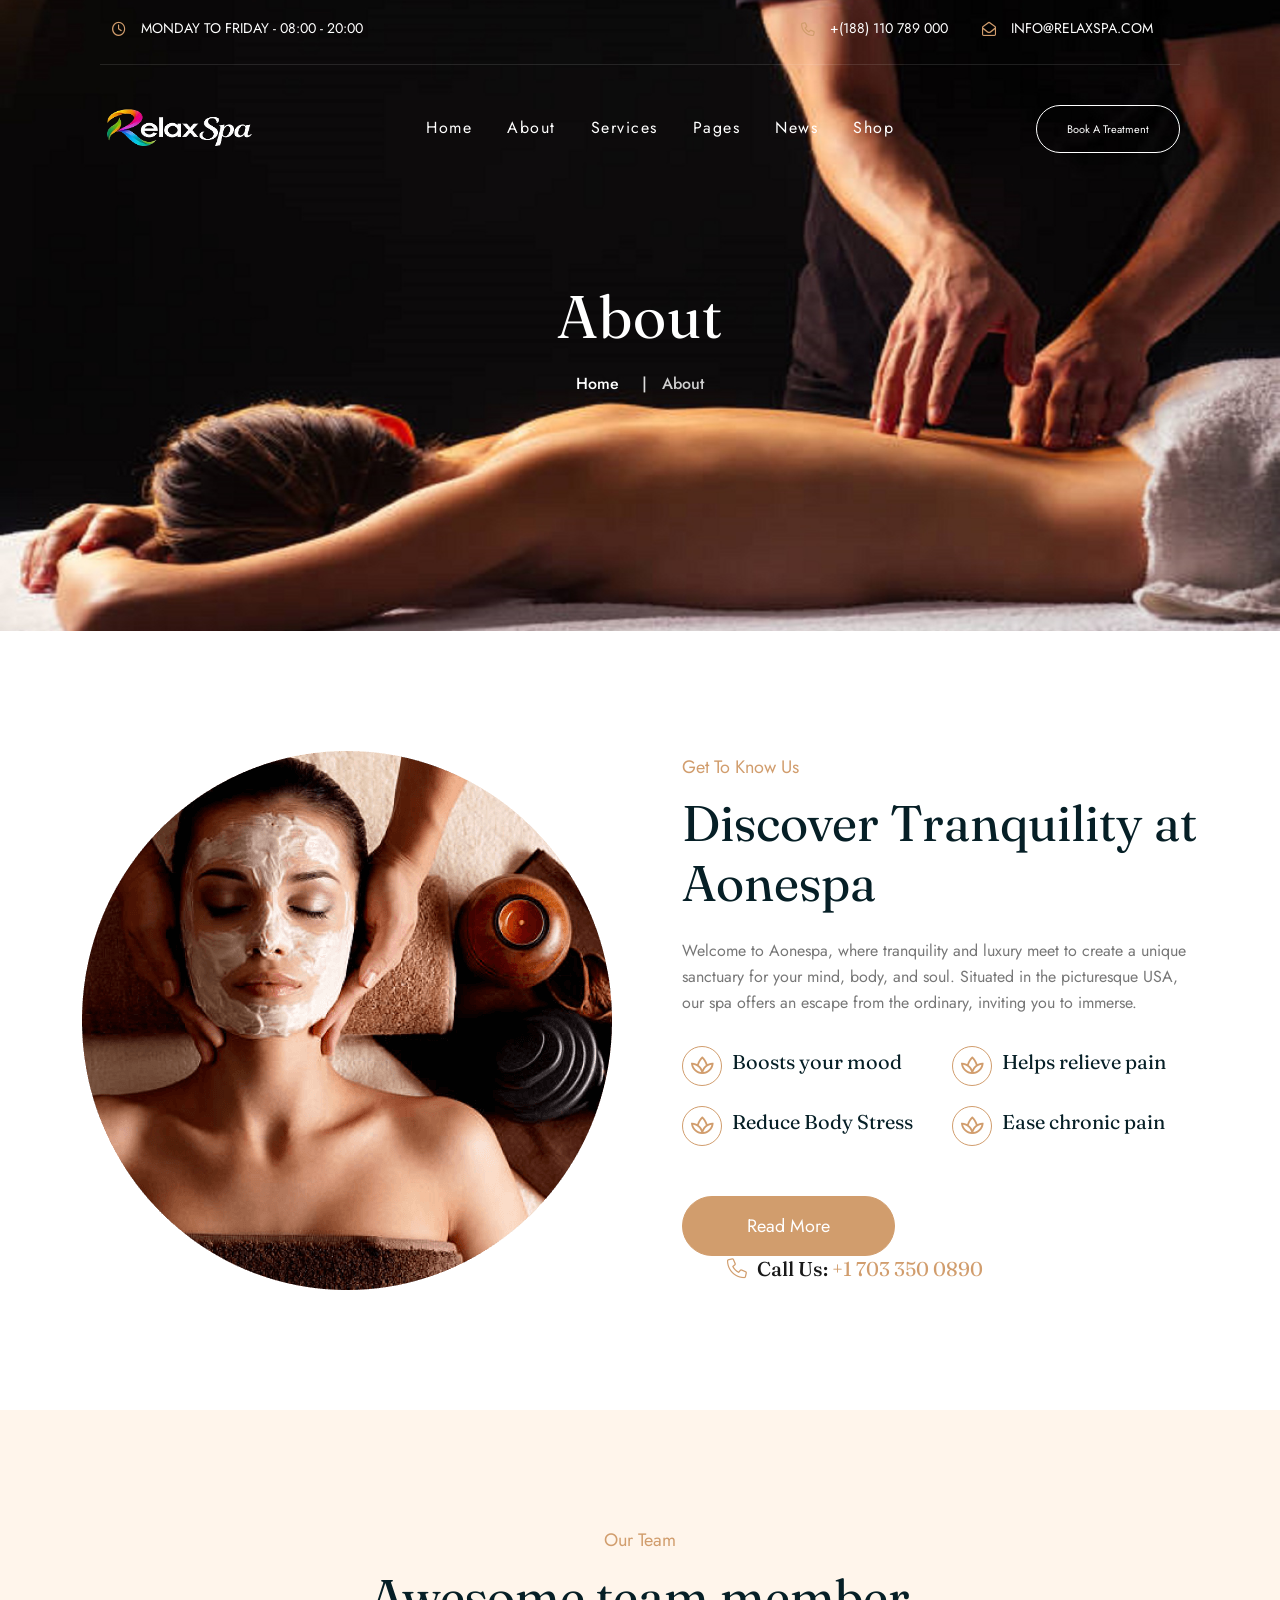
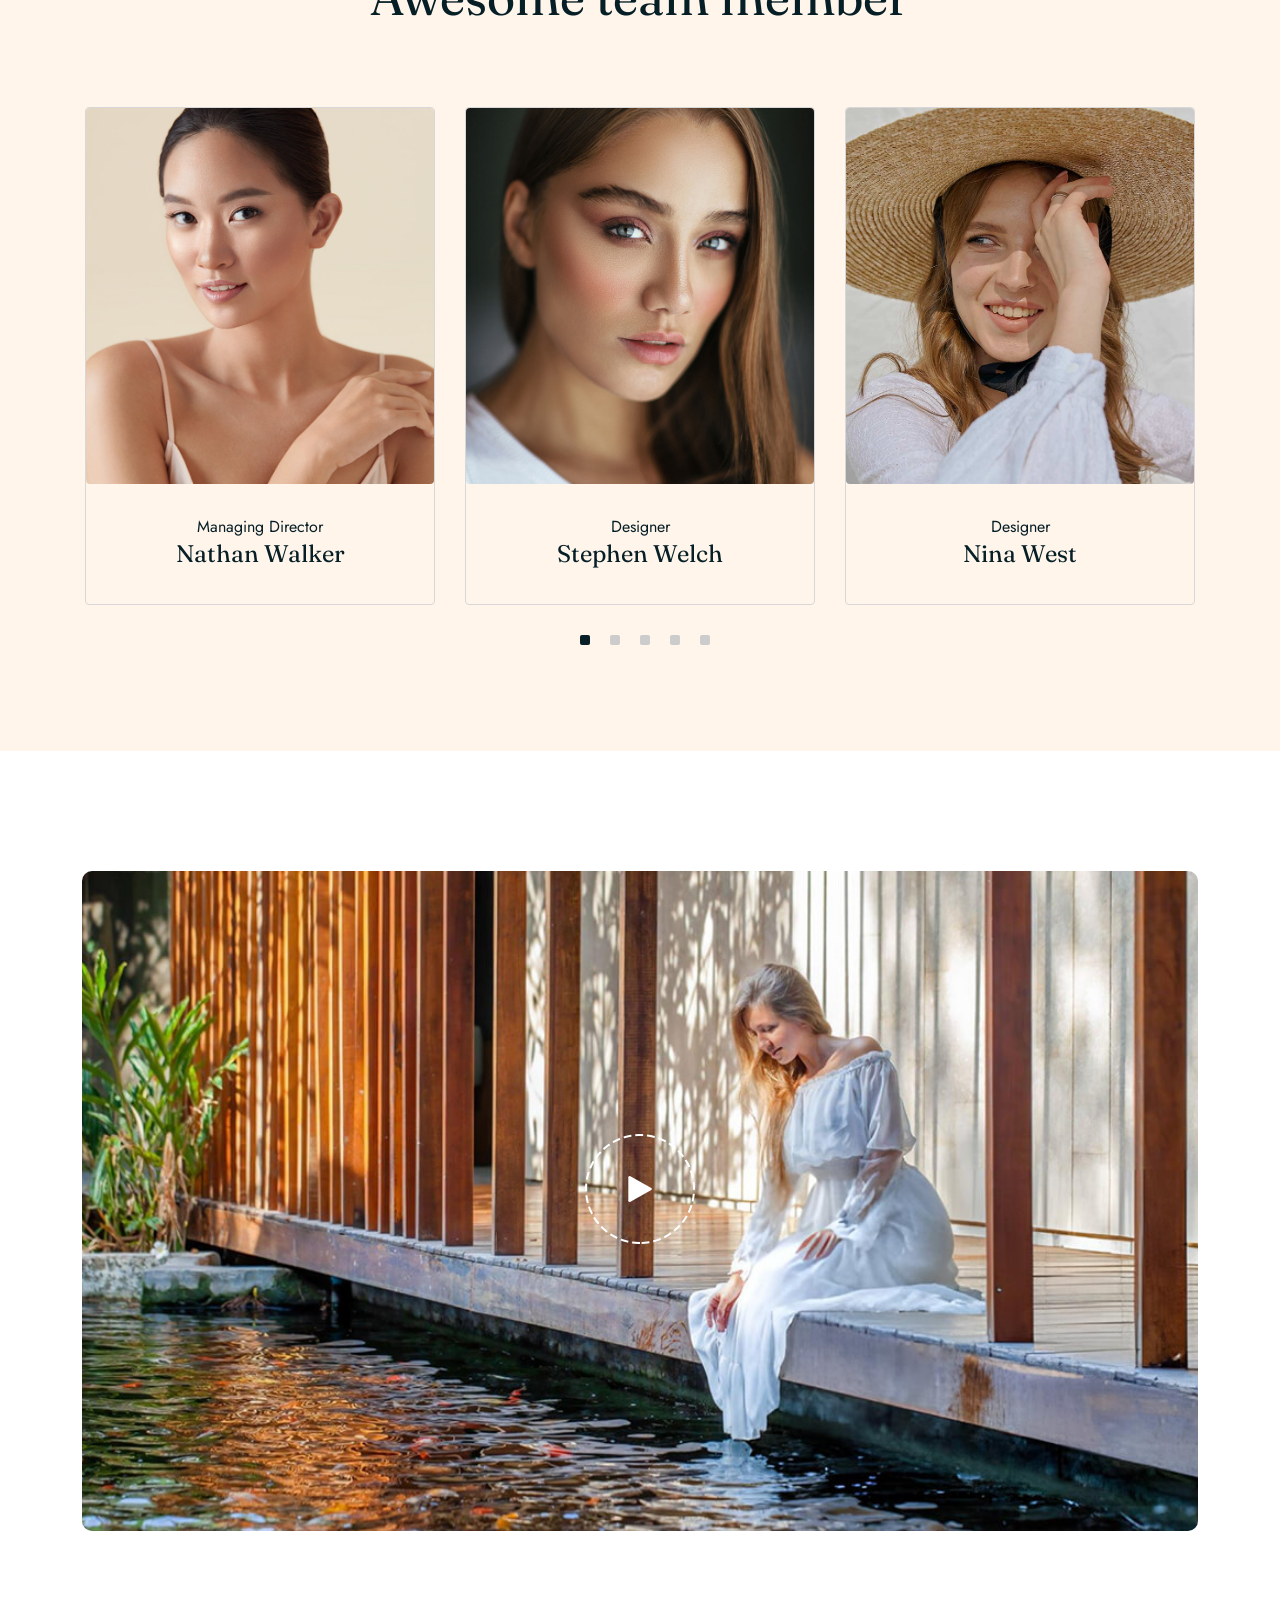
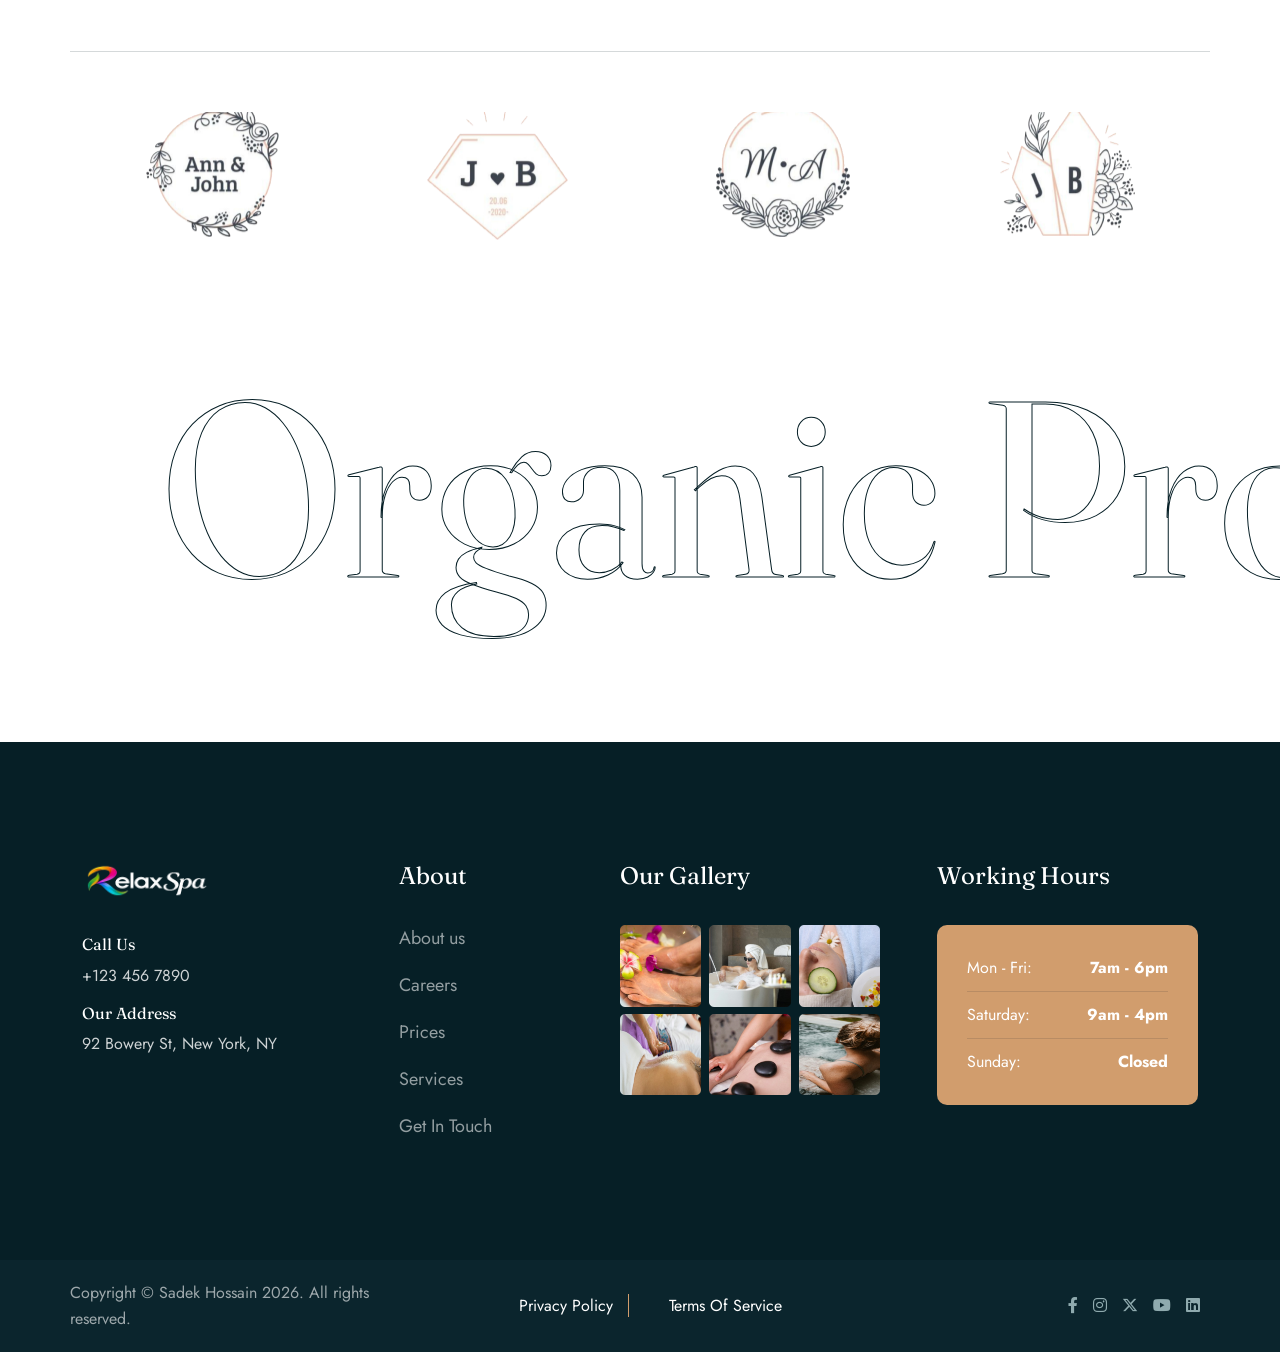
==== commit 2d957d6f: "Update fmt.Println message from 'Hello' to 'Goodbye'" ====
--- a/about.html
+++ b/about.html
@@ -36,7 +36,7 @@
     </div>
     <!--  Preloader end  -->
     <!-- header -->
-         <header class="header-area header">
+<header class="header-area header">
      <div class="header-top second-header d-none d-lg-block">
          <div class="container-fluid">
              <div class="row align-items-center">
@@ -145,117 +145,7 @@
              </div>
          </div>
      </div>
- </header>     <header class="header-area header">
-     <div class="header-top second-header d-none d-lg-block">
-         <div class="container-fluid">
-             <div class="row align-items-center">
-                 <div class="col-xl-6 col-lg-6 col-md-7 d-none d-md-block">
-                     <div class="header-cta">
-                         <ul>
-                             <li>
-                                 <div class="call-box">
-                                     <div class="icon"><i class="fa-regular fa-clock"></i></div>
-                                     <div class="text">
-                                         Monday to Friday - <strong>08:00 - 20:00</strong>
-                                     </div>
-                                 </div>
-                             </li>
-                         </ul>
-                     </div>
-                 </div>
-                 <div class="col-lg-6 col-md-6 d-none d-md-block text-right">
-                     <div class="header-cta">
-                         <ul>
-                             <li>
-                                 <div class="call-box">
-                                     <div class="icon"><i class="fa-regular fa-phone"></i></div>
-                                     <div class="text">
-                                         <strong><a href="tel:+12345678900">+(188) 110 789 000</a></strong>
-                                     </div>
-                                 </div>
-                             </li>
-                             <li>
-                                 <div class="call-box">
-                                     <div class="icon"><i class="fa-regular fa-envelope-open"></i></div>
-                                     <div class="text">
-                                         <strong><a href="mailto:info@example.com">info@relaxspa.com</a></strong>
-                                     </div>
-                                 </div>
-                             </li>
-                         </ul>
-                     </div>
-                 </div>
-             </div>
-         </div>
-     </div>
-     <div id="header-sticky" class="menu-area">
-         <div class="container-fluid pl-100 pr-100">
-             <div class="second-menu">
-                 <div class="row align-items-center">
-                     <div class="col-xl-2 col-lg-2">
-                         <div class="logo">
-                             <a href="index.html"><img src="img/logo/logo.png" alt="logo"></a>
-                         </div>
-                     </div>
-                     <div class="col-xl-8 col-lg-8">
-
-                         <div class="main-menu text-center">
-                             <nav id="mobile-menu">
-                                 <ul>
-                                     <li class="has-sub">
-                                         <a href="index.html">Home</a>
-                                         <!-- <ul>
-                                             <li><a href="index.html">Home Page 01</a></li>
-                                             <li><a href="index-2.html">Home Page 02</a></li>
-                                         </ul> -->
-                                     </li>
-                                     <li><a href="about.html">About</a></li>
-
-                                     <li class="has-sub">
-                                         <a href="services.html">Services</a>
-                                         <ul>
-                                             <li> <a href="services.html">Services</a></li>
-                                             <li> <a href="single-service.html">Services Details</a></li>
-                                         </ul>
-                                     </li>
-                                     <li class="has-sub"><a href="#">Pages</a>
-                                         <ul>
-                                             <li><a href="projects.html">Gallery</a></li>
-                                             <li><a href="faq.html">Faq</a></li>
-                                             <li><a href="team.html">Team</a></li>
-                                             <li><a href="team-single.html">Team Details</a></li>
-                                             <li><a href="pricing.html">Pricing</a></li>
-
-
-                                         </ul>
-                                     </li>
-                                     <li class="has-sub">
-                                         <a href="blog.html">News</a>
-                                         <ul>
-                                             <li><a href="blog.html">Blog</a></li>
-                                             <li><a href="blog-details.html">Blog Details</a></li>
-                                         </ul>
-                                     </li>
-                                     
-                                     <li><a href="shop.html">Shop</a></li>
-
-                                 </ul>
-                             </nav>
-                         </div>
-                     </div>
-                     <div class="col-xl-2 col-lg-2 d-none d-lg-block text-right">
-                         <a href="contact.html" class="top-btn mt-10 mb-10"><i class="fa-light fa-heart"></i> Book A Treatment </a>
-                     </div>
-
-                     <div class="col-12">
-                         <div class="mobile-menu"></div>
-                     </div>
-                 </div>
-             </div>
-         </div>
-     </div>
- </header>
-    <!-- header-end -->
+ </header>    <!-- header-end -->
 
     <!-- main-area -->
     <main>
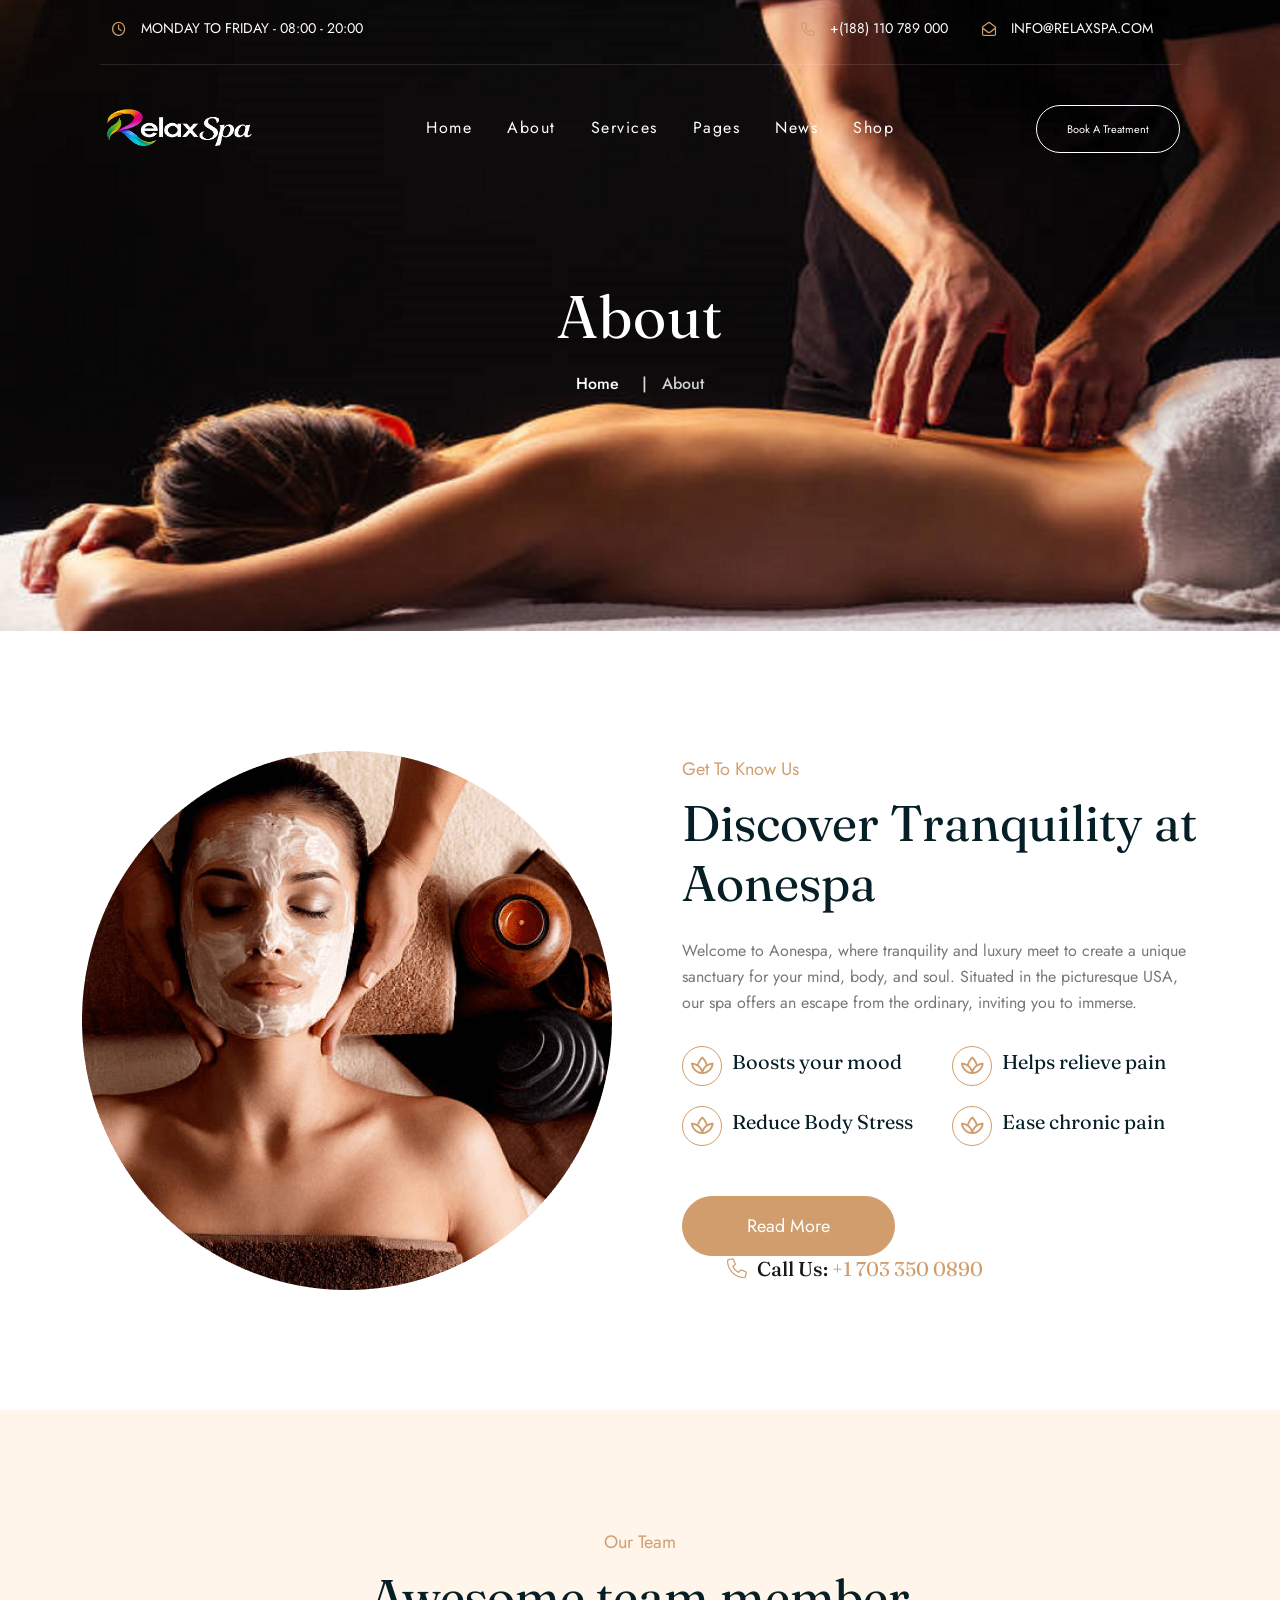
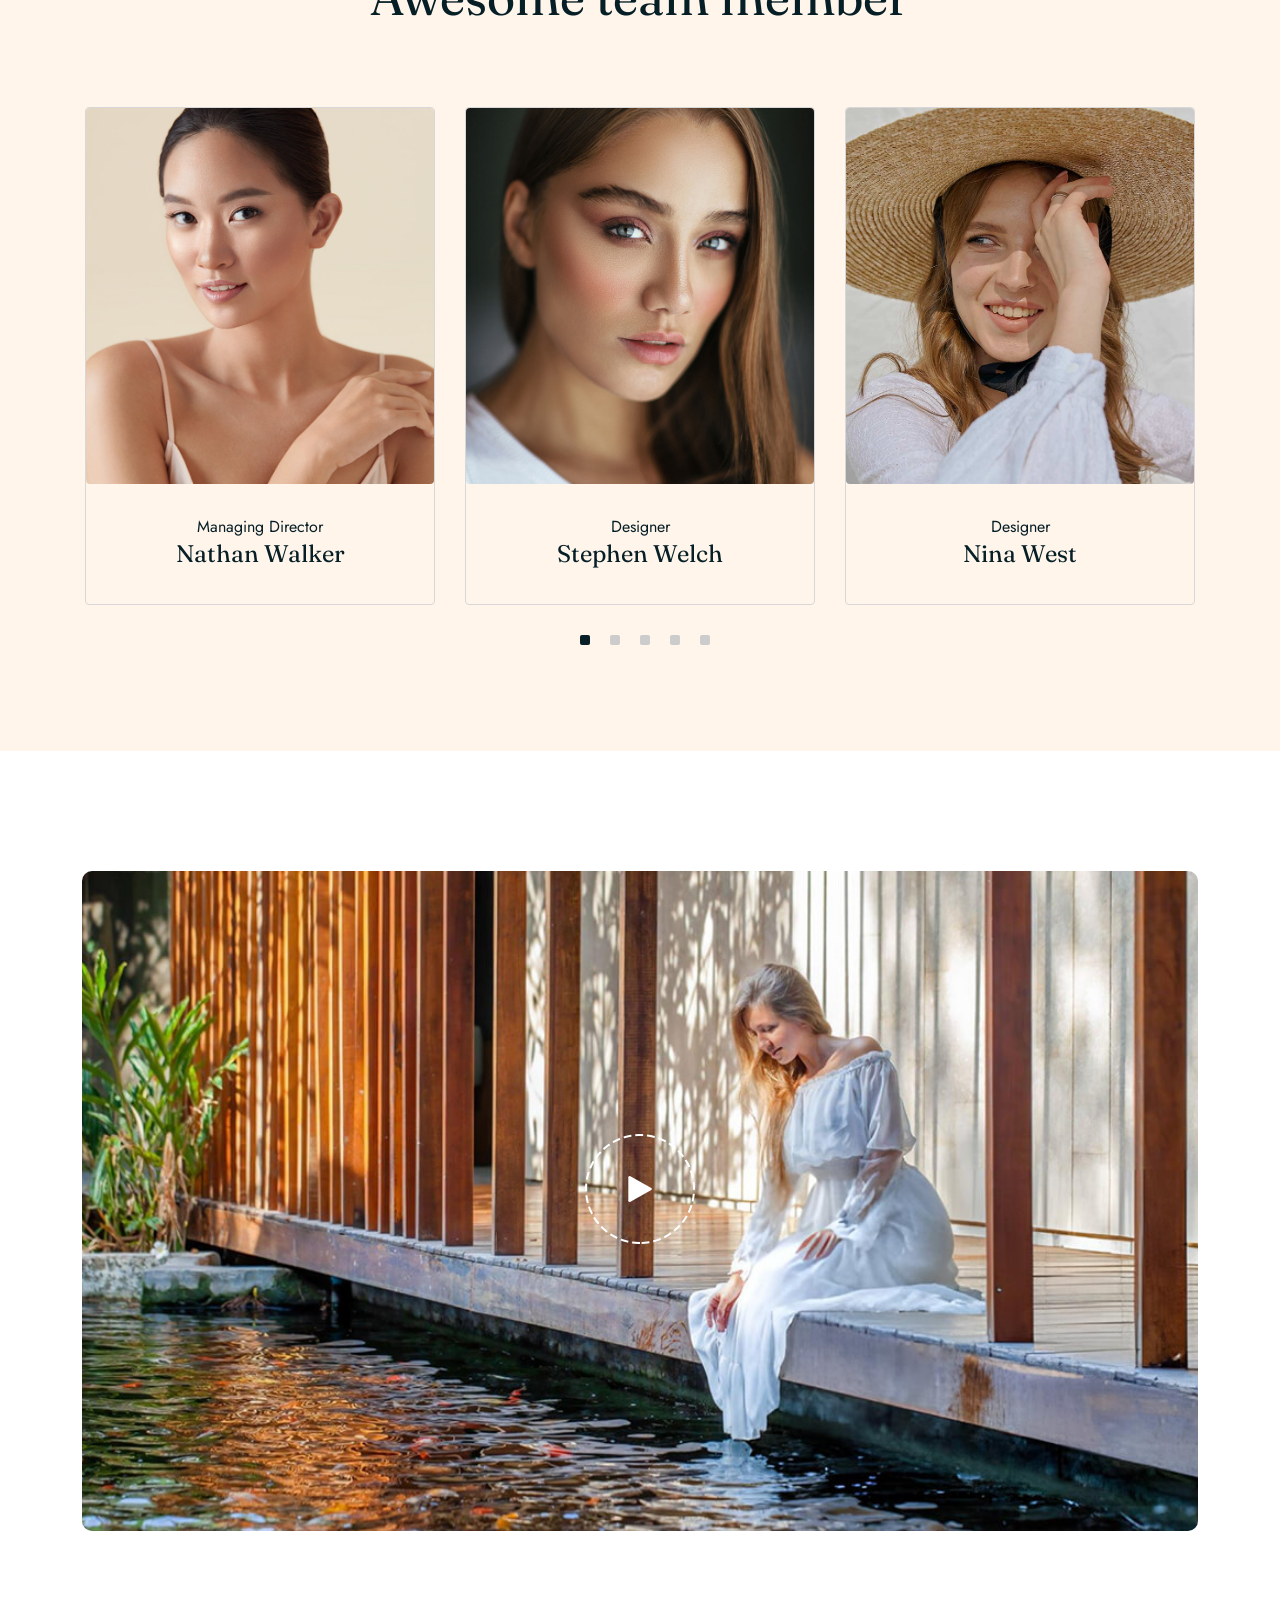
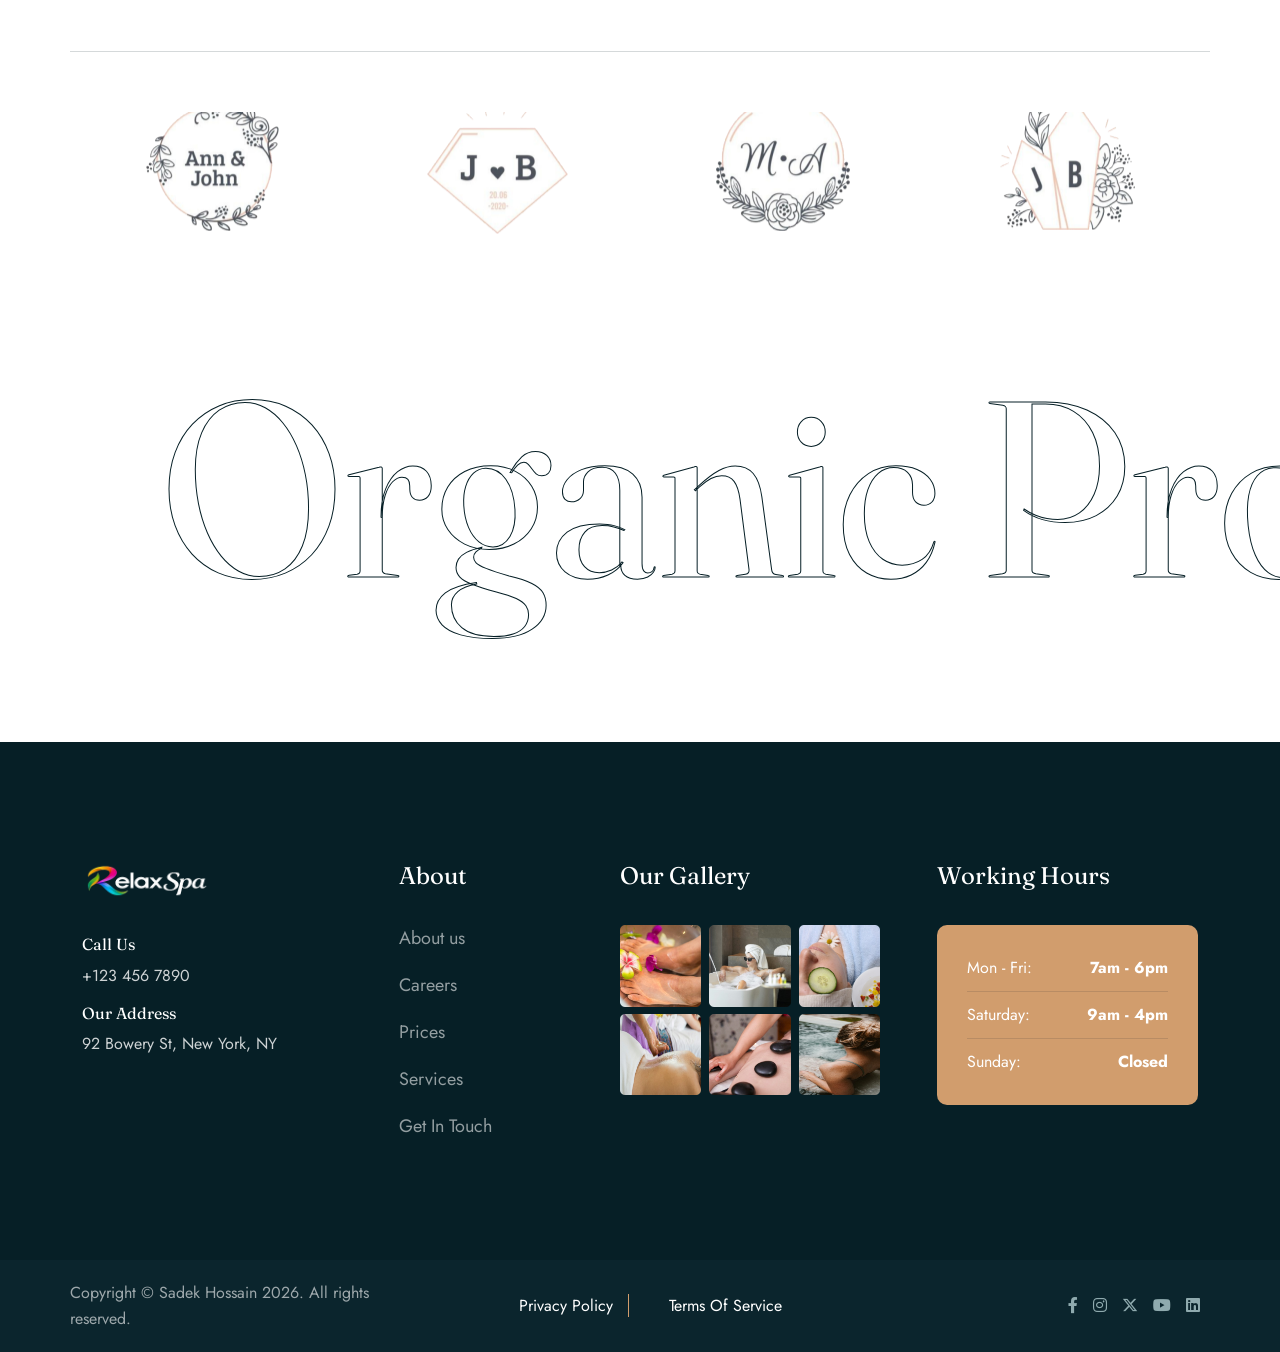
==== commit ac0af299: "Add files via upload" ====
--- a/about.html
+++ b/about.html
@@ -36,7 +36,7 @@
     </div>
     <!--  Preloader end  -->
     <!-- header -->
-<header class="header-area header">
+ <header class="header-area header">
      <div class="header-top second-header d-none d-lg-block">
          <div class="container-fluid">
              <div class="row align-items-center">
@@ -145,7 +145,8 @@
              </div>
          </div>
      </div>
- </header>    <!-- header-end -->
+ </header>
+    <!-- header-end -->
 
     <!-- main-area -->
     <main>
